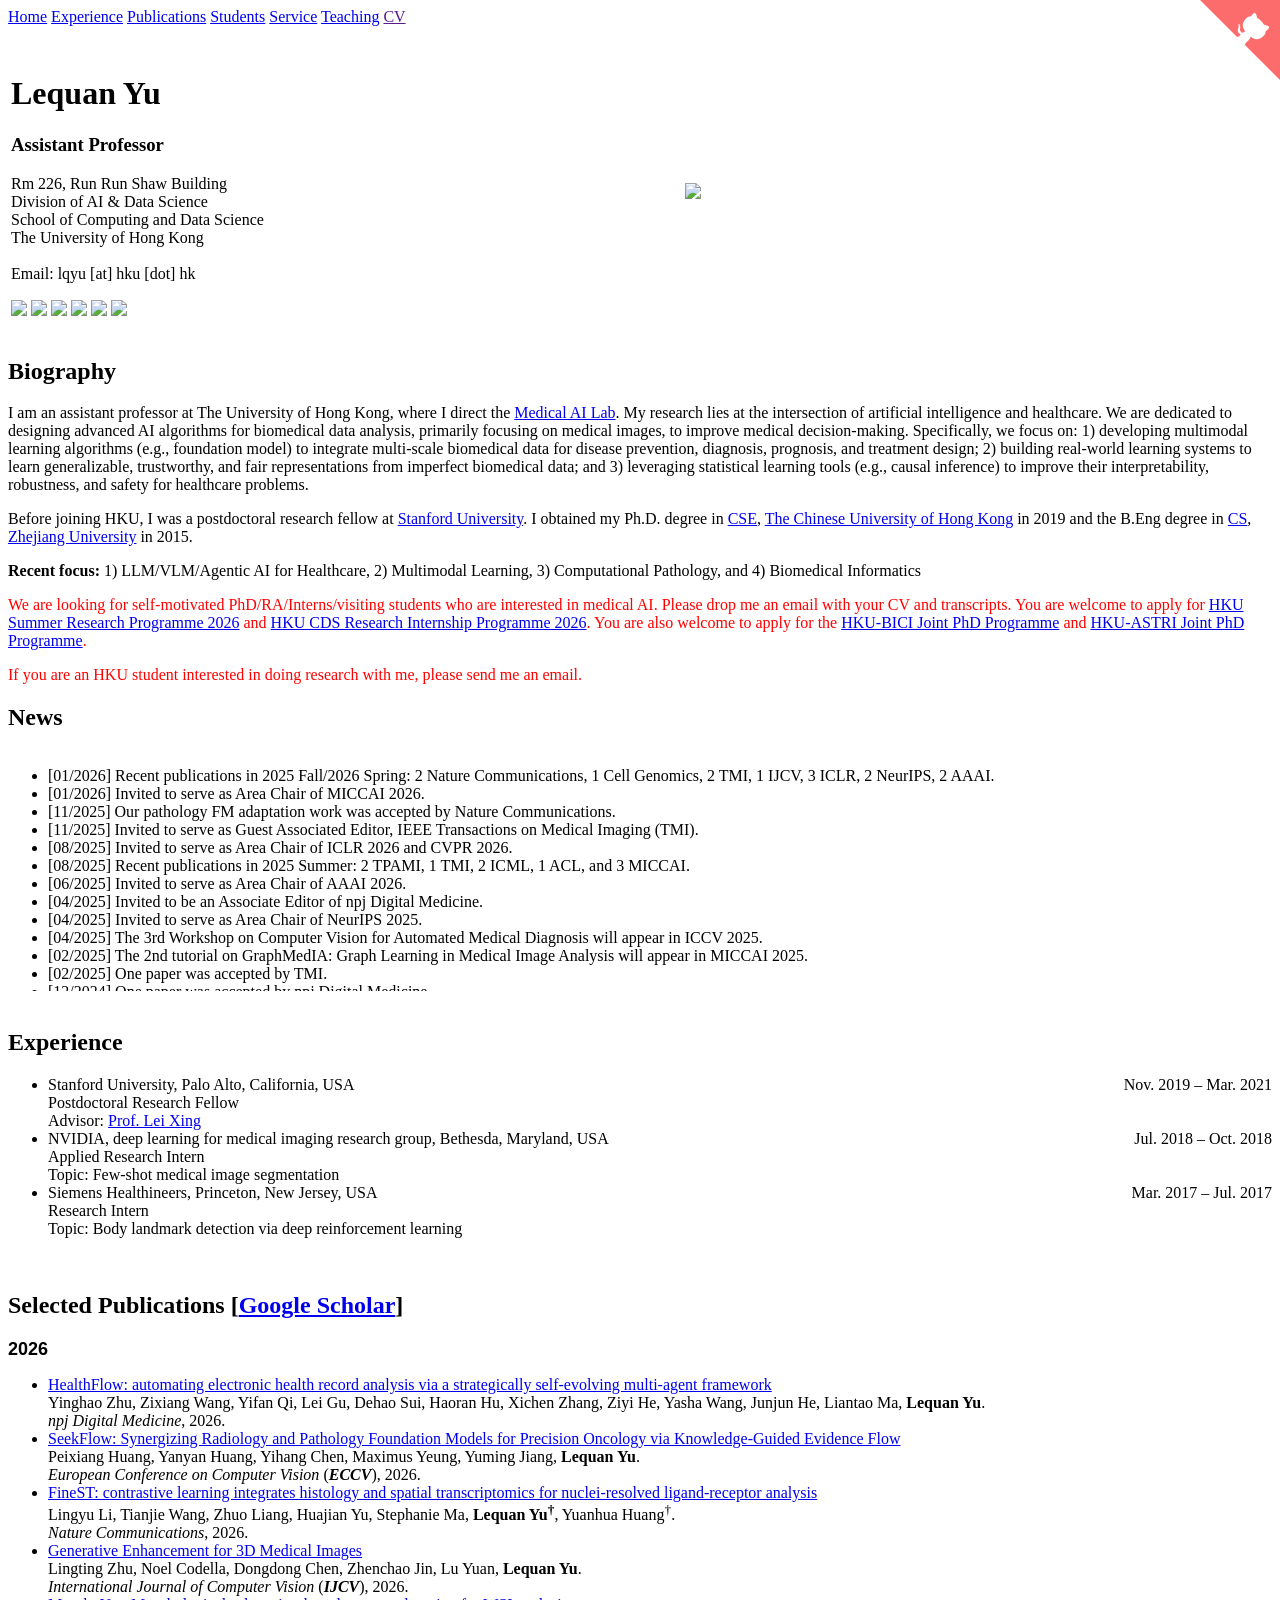
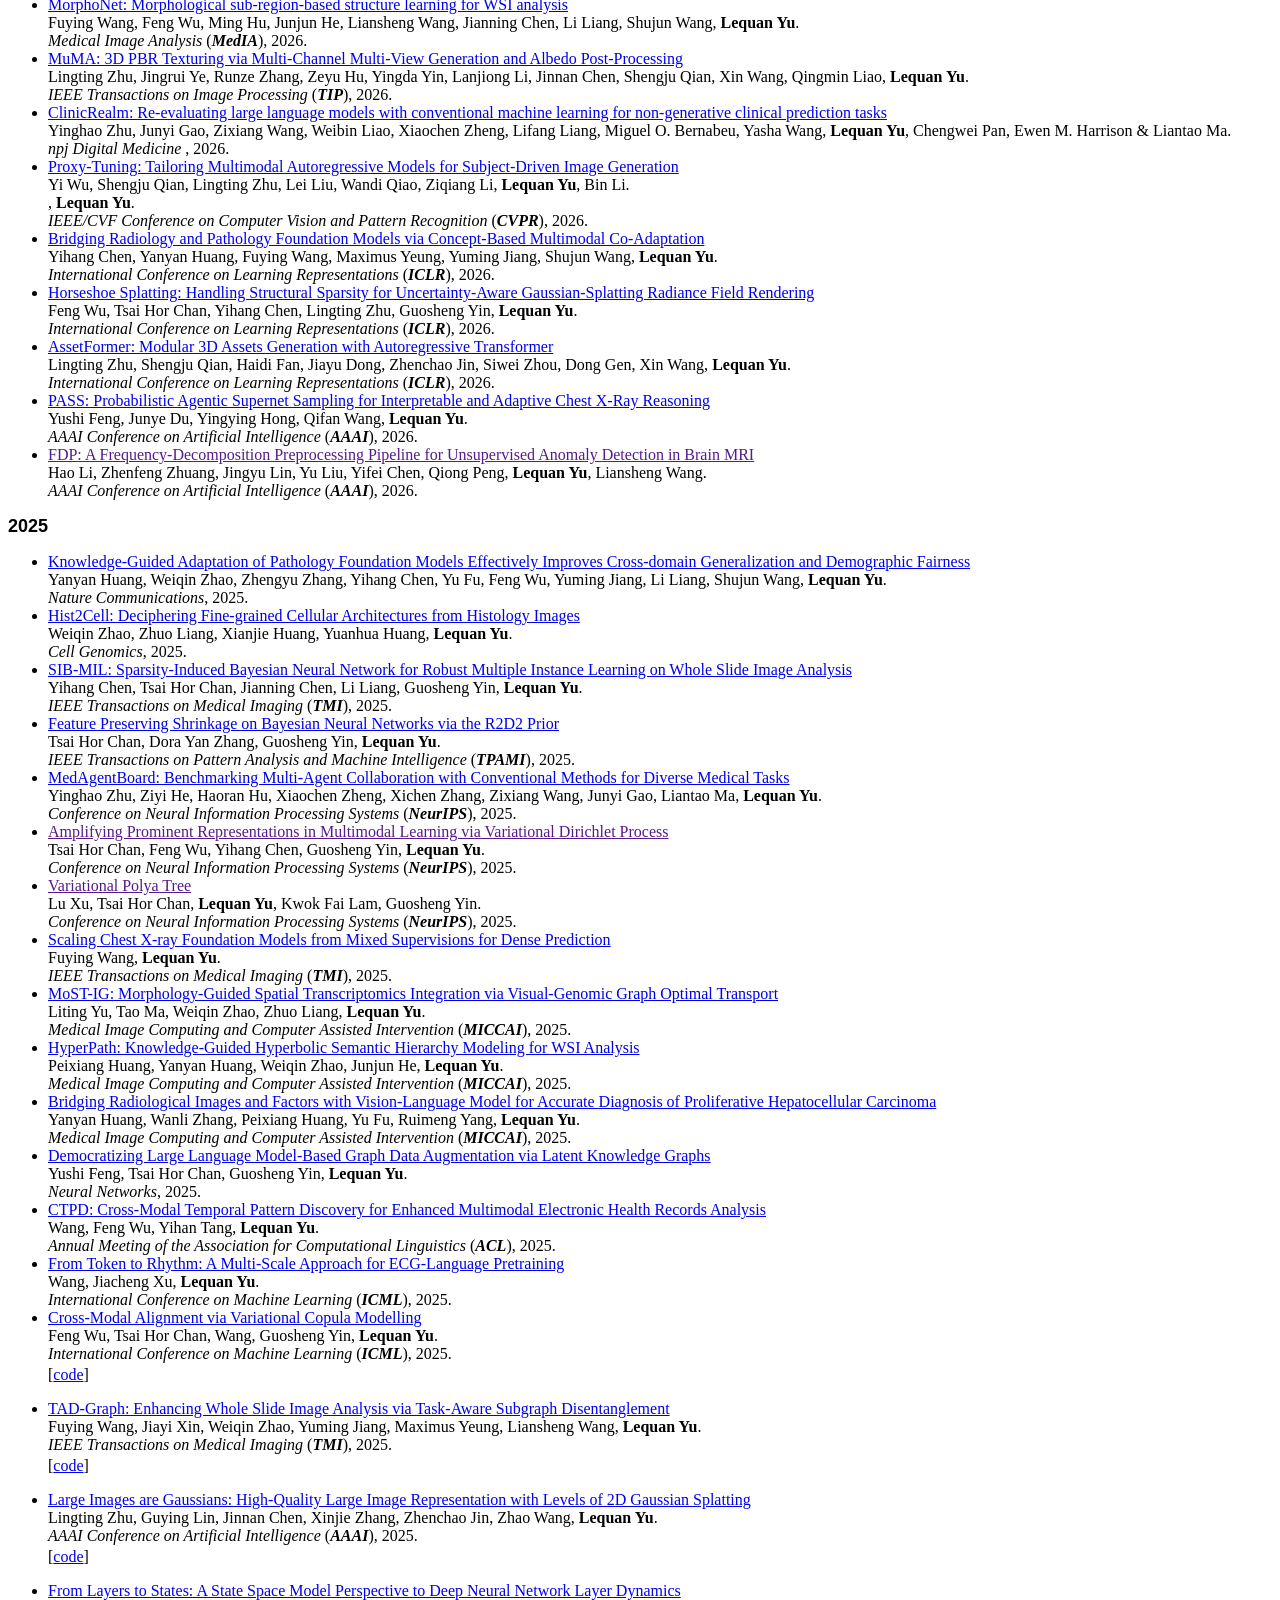
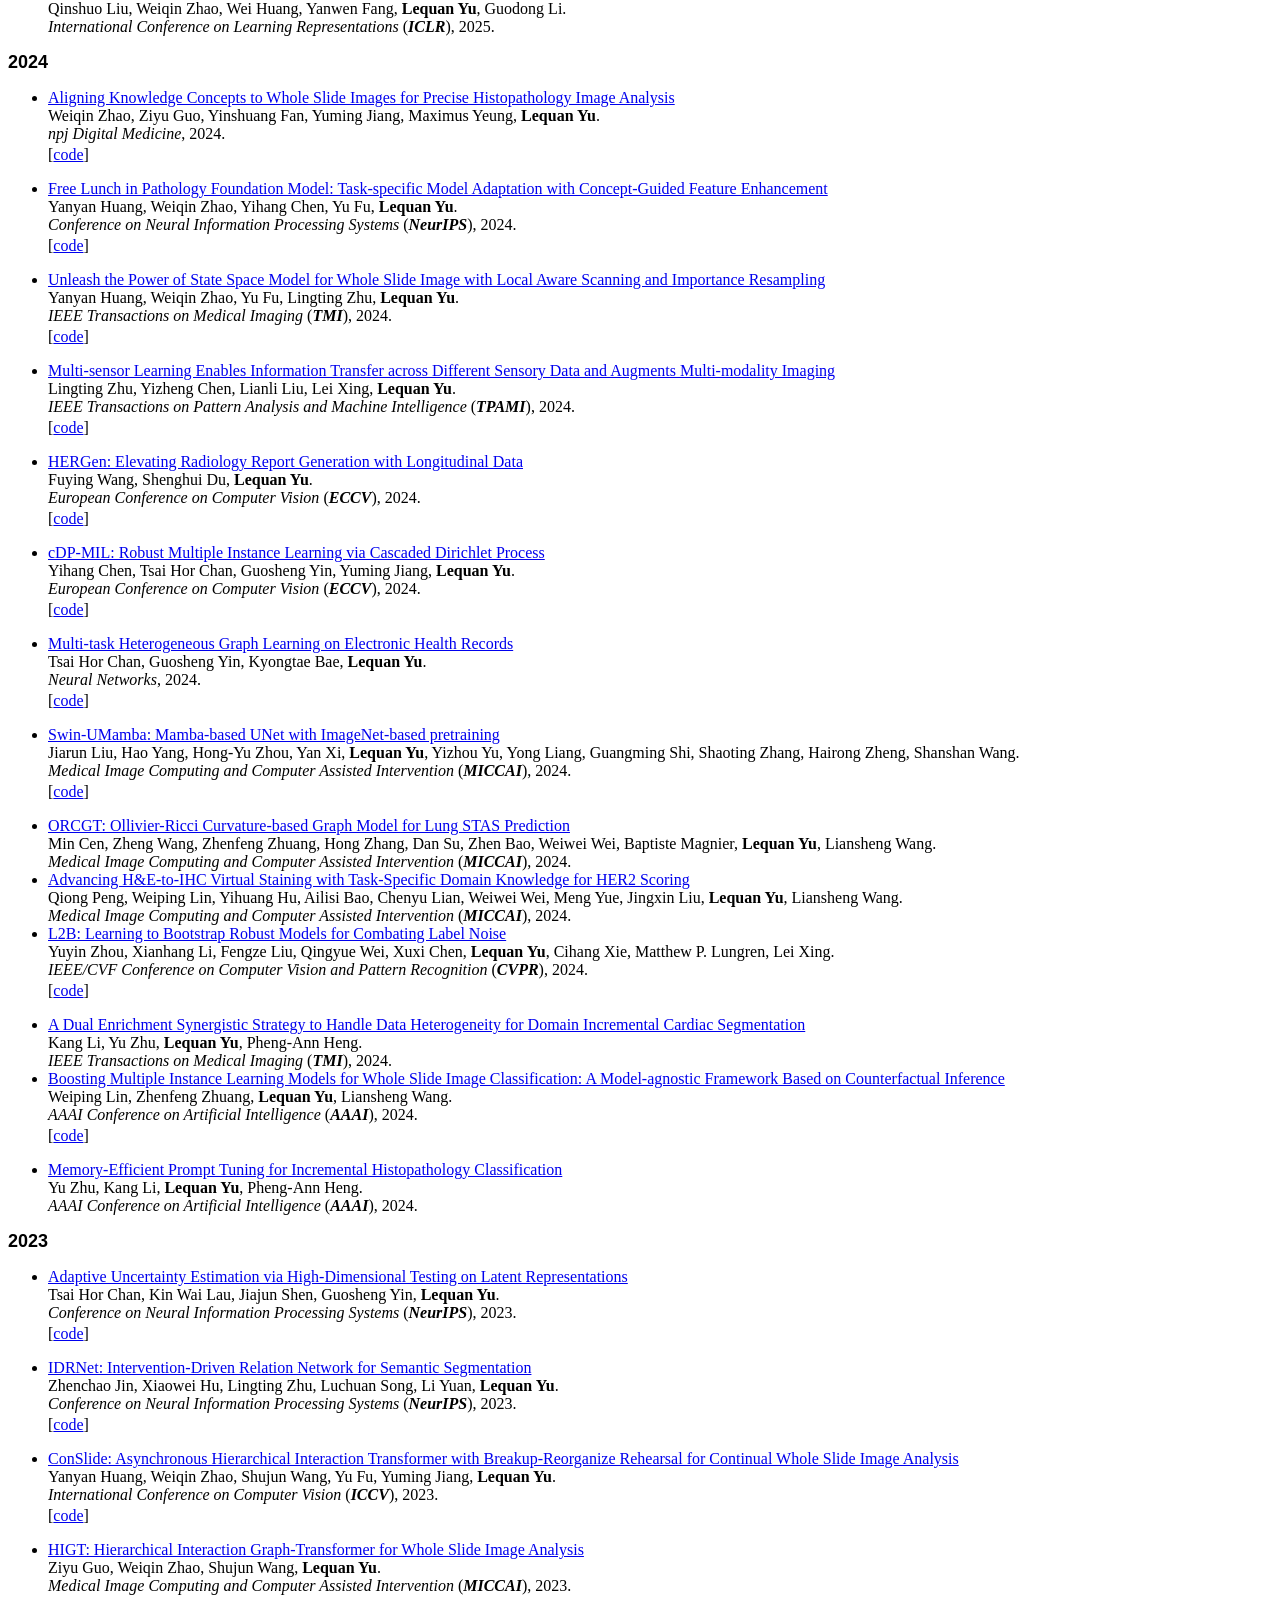
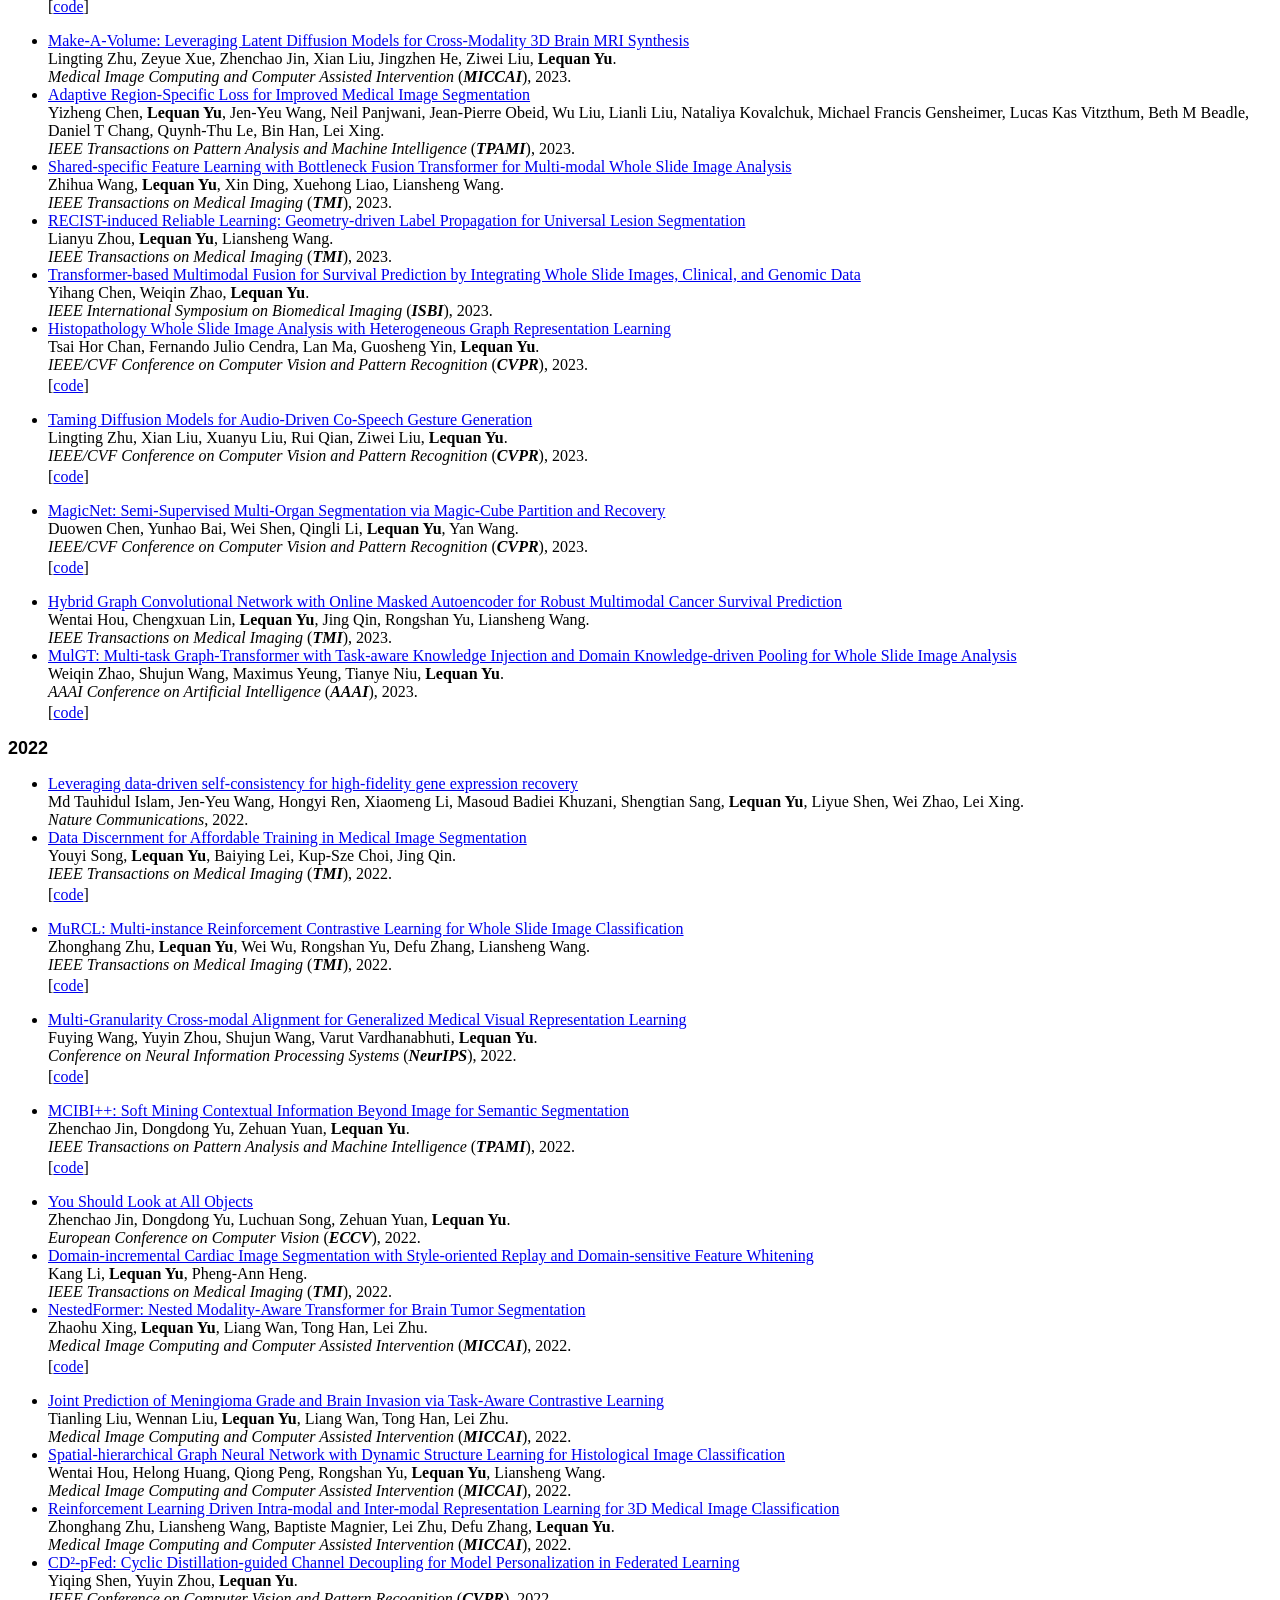
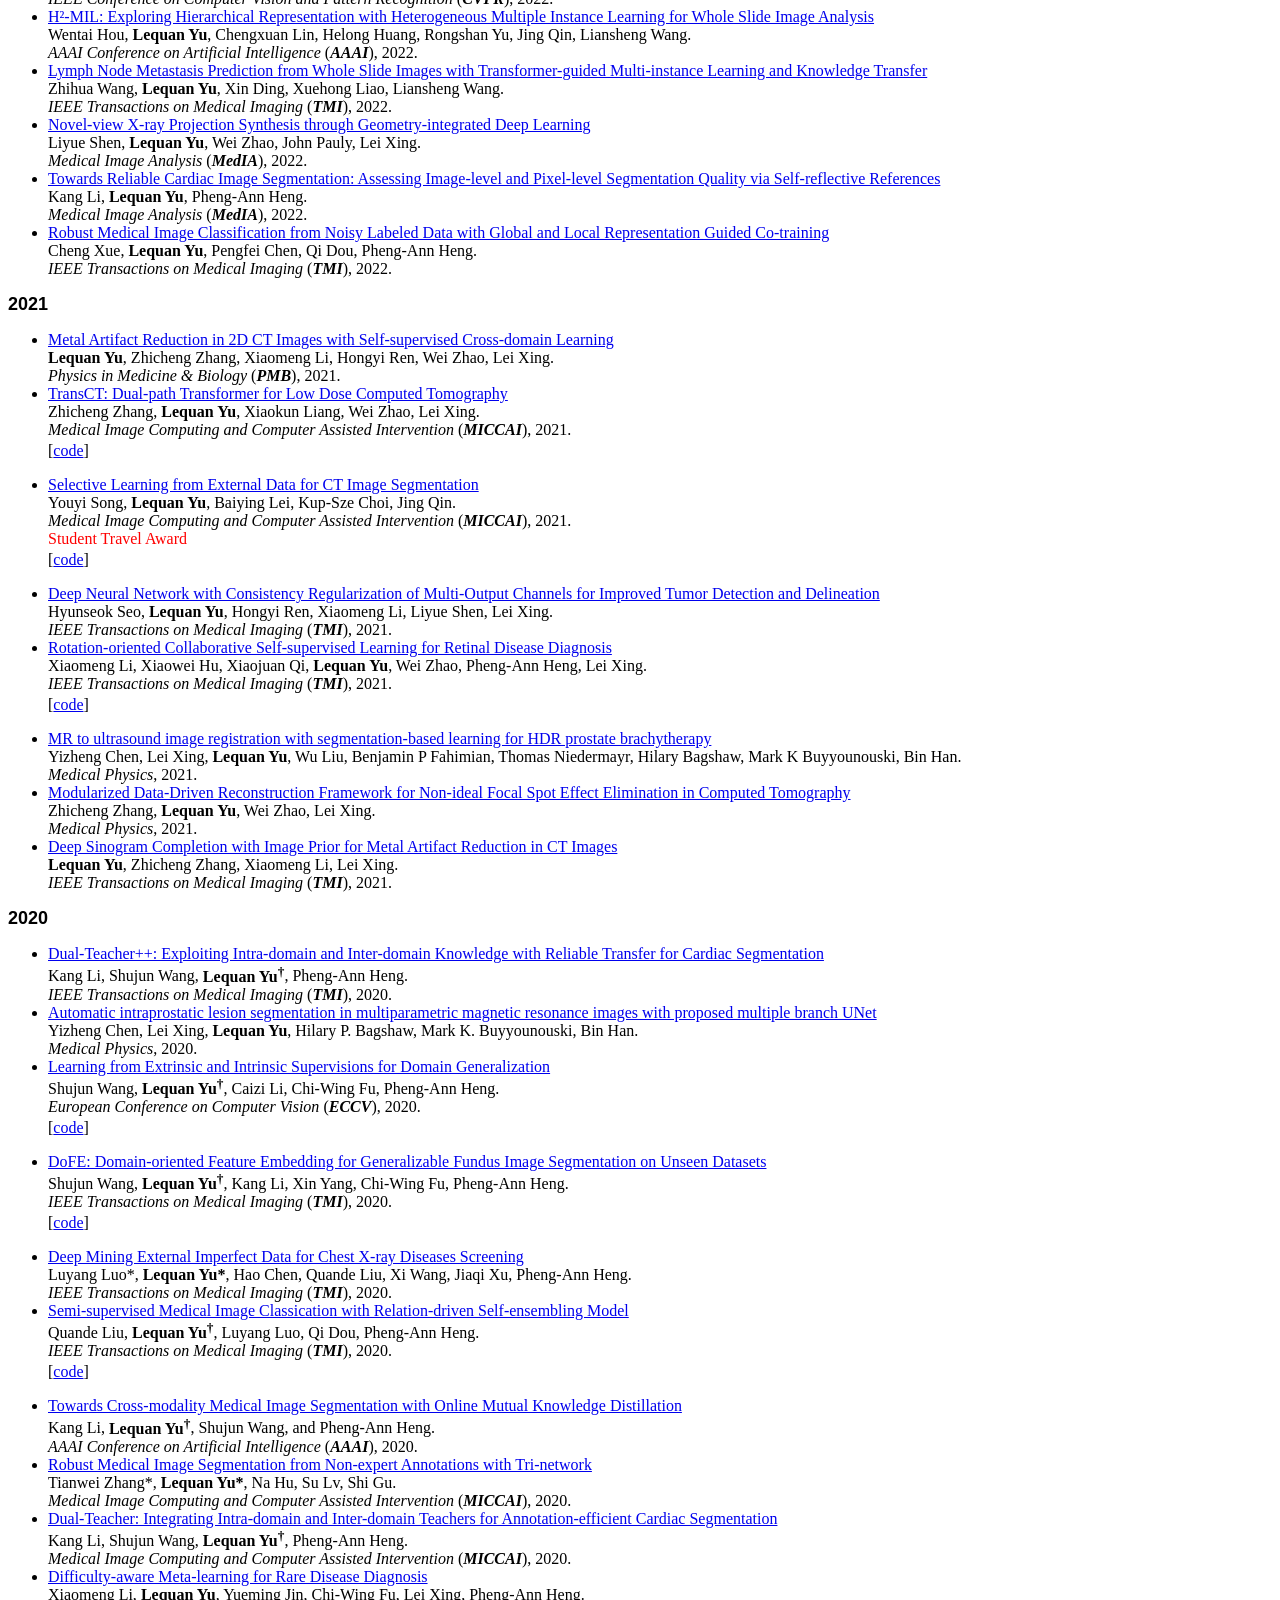
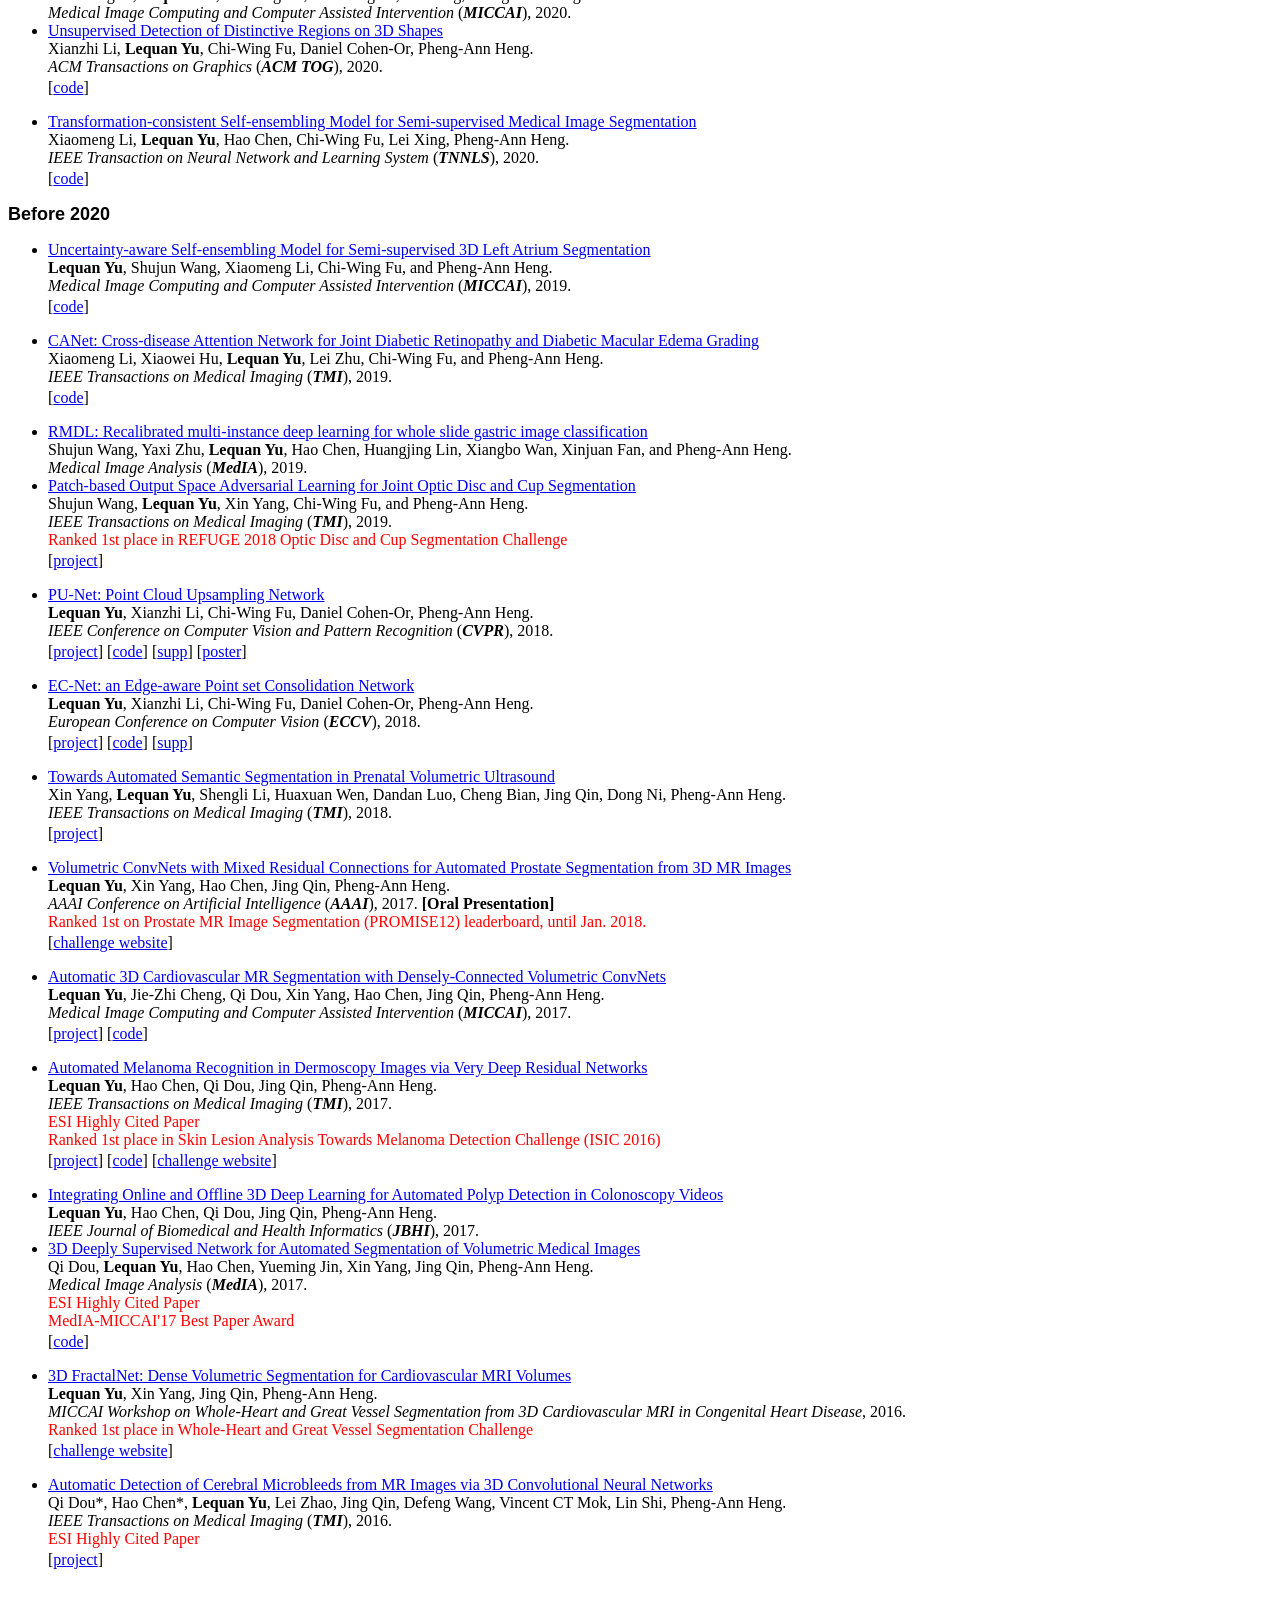
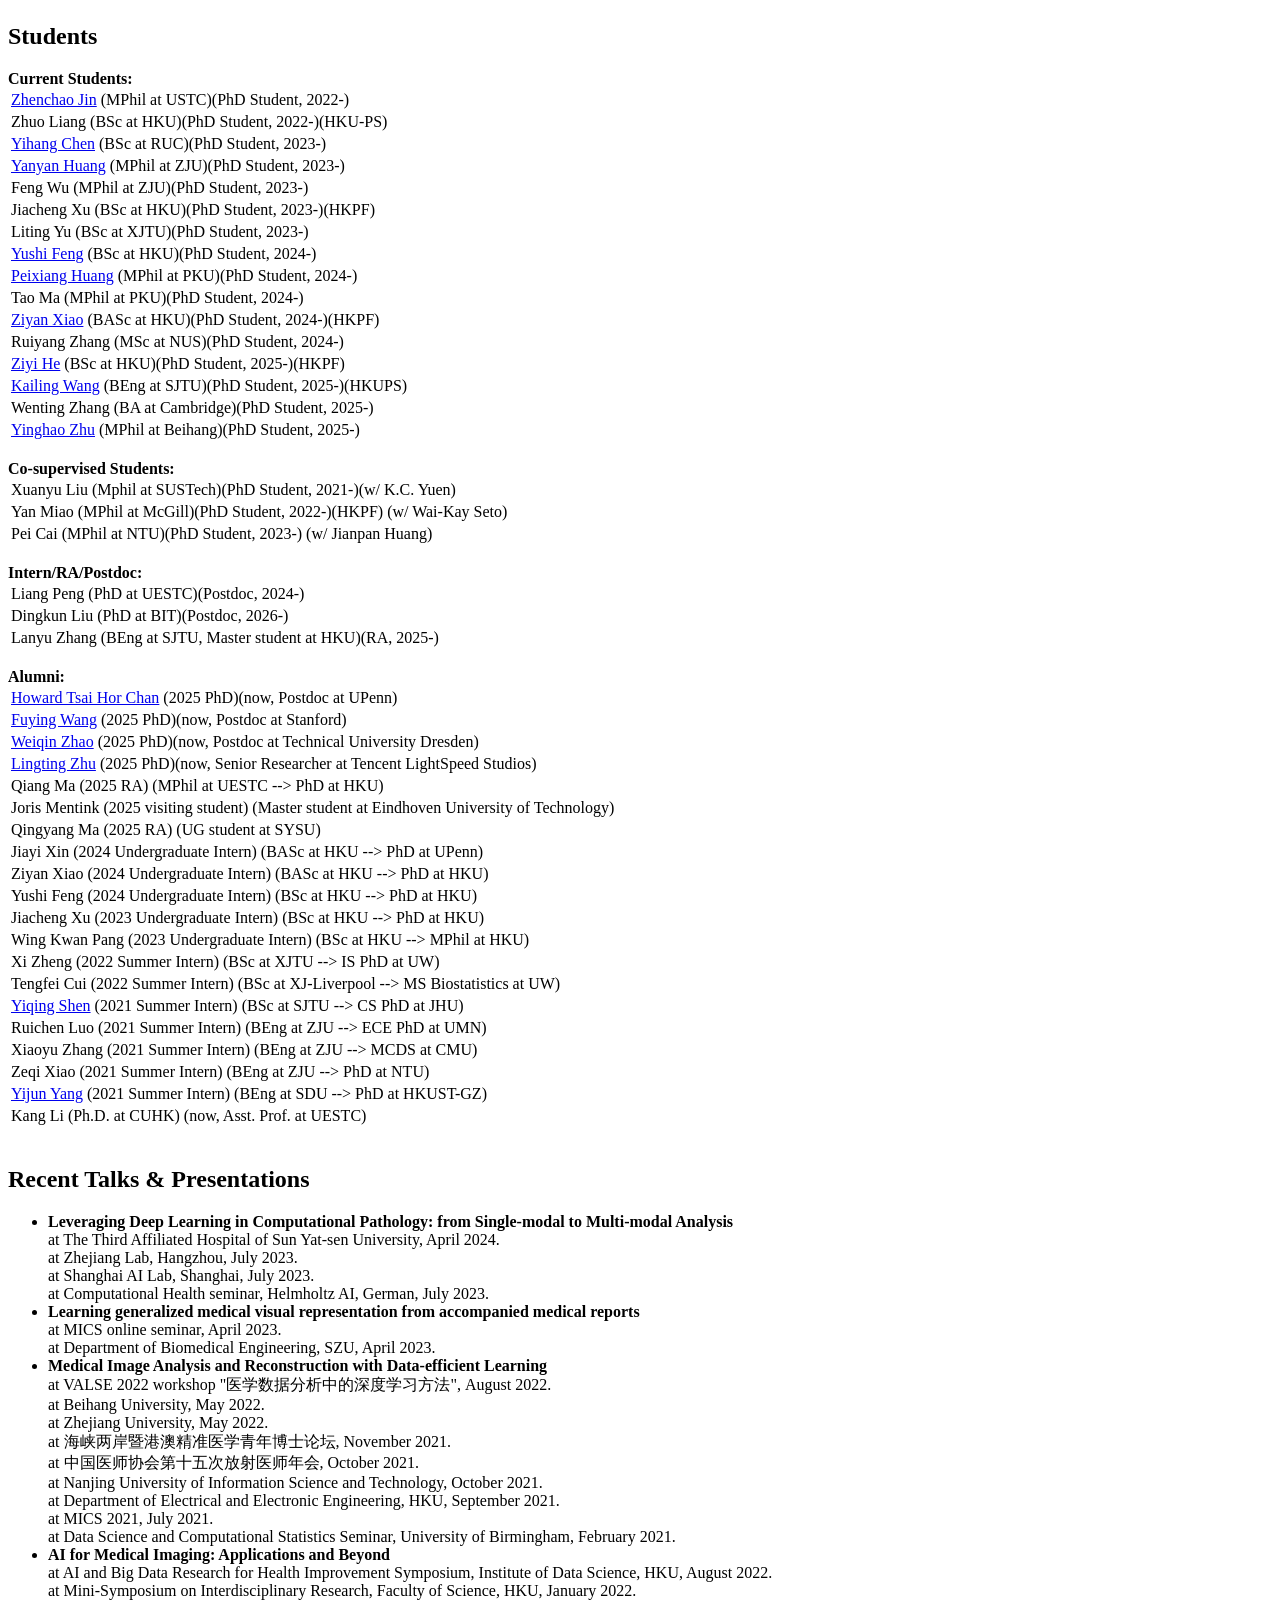
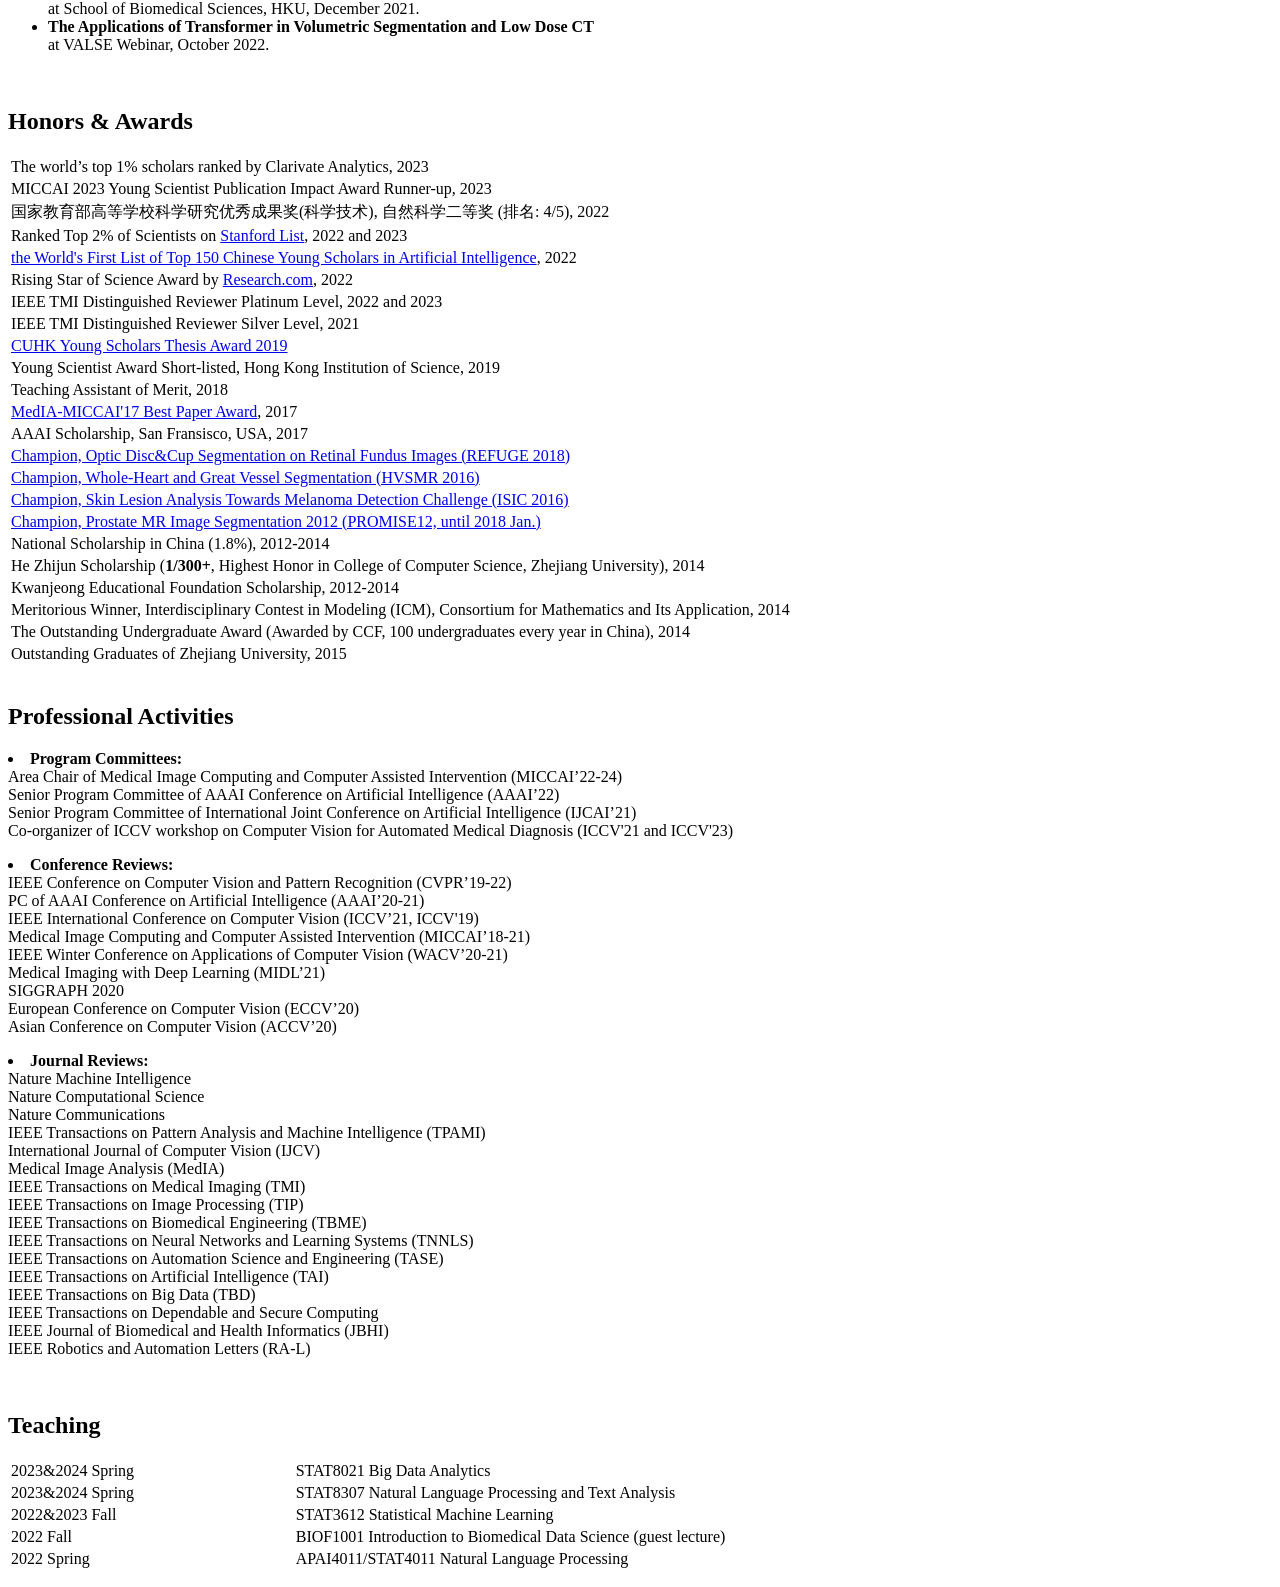
==== index.html @ 2d393f72 "Add HealthFlow and SeekFlow to 2026 publications" ====
<!DOCTYPE html PUBLIC "-//W3C//DTD XHTML 1.1//EN"
  "http://www.w3.org/TR/xhtml11/DTD/xhtml11.dtd">
<html xmlns="http://www.w3.org/1999/xhtml" xml:lang="en">
<head>
<link rel="icon" href="pic/hku.png">
<meta http-equiv="Content-Type" content="text/html;charset=utf-8" />

<meta name="keywords" content="Lequan Yu, Yu Lequan, Lequan, HKU, University of Hong Kong, Stanford, CUHK, The Chinese University of Hong Kong, ZJU, Zhejiang University, Artificial Intelligence, Computer, Vision, Machine, Learning, Medical Image, Multimodal Learning, Medical AI, AI for Healthcare"> 
<meta name="description" content="Lequan Yu is an Assistant Professor at HKU.">
<meta name="google-site-verification" content="yy_3iiS_X6pJdegdwitJMrH0LRLHXwpjrV9RKLXxKjg" />
<link rel="stylesheet" href="jemdoc.css" type="text/css">
<title>Lequan Yu</title>


<script>
  (function(i,s,o,g,r,a,m){i['GoogleAnalyticsObject']=r;i[r]=i[r]||function(){
  (i[r].q=i[r].q||[]).push(arguments)},i[r].l=1*new Date();a=s.createElement(o),
  m=s.getElementsByTagName(o)[0];a.async=1;a.src=g;m.parentNode.insertBefore(a,m)
  })(window,document,'script','https://www.google-analytics.com/analytics.js','ga');

  ga('create', 'UA-87320911-1', 'auto');
  ga('send', 'pageview');

</script>
</head>
<body>

<nav class="navbar navbar-dark navbar-expand-lg fixed-top">
    <div id="layout-menu">
        <a href="#">Home</a>
        <a href="#experience">Experience</a>
        <a href="#publications">Publications</a>
        <a href="#students">Students</a>
        <a href="#service">Service</a>
        <a href="#teaching">Teaching</a>
        <a href="">CV</a>
    </div>
</nav>

<div id="layout-content" style="margin-top:25px">
 <a href="https://github.com/yulequan" class="github-corner"><svg width="80" height="80" viewBox="0 0 250 250" style="fill:#FD6C6C; color:#fff; position: absolute; top: 0; border: 0; right: 0;"><path d="M0,0 L115,115 L130,115 L142,142 L250,250 L250,0 Z"></path><path d="M128.3,109.0 C113.8,99.7 119.0,89.6 119.0,89.6 C122.0,82.7 120.5,78.6 120.5,78.6 C119.2,72.0 123.4,76.3 123.4,76.3 C127.3,80.9 125.5,87.3 125.5,87.3 C122.9,97.6 130.6,101.9 134.4,103.2" fill="currentColor" style="transform-origin: 130px 106px;" class="octo-arm"></path><path d="M115.0,115.0 C114.9,115.1 118.7,116.5 119.8,115.4 L133.7,101.6 C136.9,99.2 139.9,98.4 142.2,98.6 C133.8,88.0 127.5,74.4 143.8,58.0 C148.5,53.4 154.0,51.2 159.7,51.0 C160.3,49.4 163.2,43.6 171.4,40.1 C171.4,40.1 176.1,42.5 178.8,56.2 C183.1,58.6 187.2,61.8 190.9,65.4 C194.5,69.0 197.7,73.2 200.1,77.6 C213.8,80.2 216.3,84.9 216.3,84.9 C212.7,93.1 206.9,96.0 205.4,96.6 C205.1,102.4 203.0,107.8 198.3,112.5 C181.9,128.9 168.3,122.5 157.7,114.1 C157.9,116.9 156.7,120.9 152.7,124.9 L141.0,136.5 C139.8,137.7 141.6,141.9 141.8,141.8 Z" fill="currentColor" class="octo-body"></path></svg></a><style>.github-corner:hover .octo-arm{animation:octocat-wave 560ms ease-in-out}@keyframes octocat-wave{0%,100%{transform:rotate(0)}20%,60%{transform:rotate(-25deg)}40%,80%{transform:rotate(10deg)}}@media (max-width:500px){.github-corner:hover .octo-arm{animation:none}.github-corner .octo-arm{animation:octocat-wave 560ms ease-in-out}}</style>

<table>
	<tbody>
		<tr>
			<td width="670">
				<div id="toptitle">					
					<h1>Lequan Yu</h1><h1>
				</h1></div>

				<h3>Assistant Professor</h3>
				<p>
					Rm 226, Run Run Shaw Building<br>
					Division of AI & Data Science<br>
					School of Computing and Data Science<br>
					The University of Hong Kong <br>
					<br>
					
					Email: lqyu [at] hku [dot] hk<br>
					
			
				</p>
				<p> <a href="https://scholar.google.com/citations?user=llXf3wUAAAAJ&hl=en"><img src="./pic/google_scholar.png" height="30px" style="margin-bottom:-3px"></a>
					<a href="https://github.com/yulequan"><img src="./pic/github_s.jpg" height="30px" style="margin-bottom:-3px"></a>
					<a href="https://orcid.org/0000-0002-9315-6527"><img src="./pic/orcid.jpeg" height="30px" style="margin-bottom:-3px"></a>
					<a href="https://www.researchgate.net/profile/Lequan_Yu"><img src="./pic/rg.png" height="30px" style="margin-bottom:-3px"></a>
					<a href="https://twitter.com/ylqzd2011"><img src="./pic/twitter.png" height="30px" style="margin-bottom:-3px"></a>
					<a href="https://www.linkedin.com/in/lequan-yu-124811a2"><img src="./pic/LinkedIn_s.png" height="30px" style="margin-bottom:-3px"></a>
				</p>
			</td>
			<td>
				<img src="./pic/lequan_new_crop.jpeg" border="0" width="200"><br>
			</td>
		</tr><tr>
	</tr></tbody>
</table>

<h2>Biography</h2>
<p>
	I am an assistant professor at The University of Hong Kong, where I direct the <a href="https://hku-medai.github.io/">Medical AI Lab</a>.  My research lies at the intersection of artificial intelligence and healthcare. 
	We are dedicated to designing advanced AI algorithms for biomedical data analysis, primarily focusing on medical images, to improve medical decision-making.  
	Specifically, we focus on: 
	1) developing multimodal learning algorithms (e.g., foundation model) to integrate multi-scale biomedical data for disease prevention, diagnosis, prognosis, and treatment design; 
	2) building real-world learning systems to learn generalizable, trustworthy, and fair representations from imperfect biomedical data;
	and 3) leveraging statistical learning tools (e.g., causal inference) to improve their interpretability, robustness, and safety for healthcare problems.
	
</p>
	
<p>	
	Before joining HKU, I was a postdoctoral research fellow at <a href="https://www.stanford.edu/">Stanford University</a>. 
	I obtained my Ph.D. degree in <a href="http://www.cse.cuhk.edu.hk/">CSE</a>, <a href="http://www.cuhk.edu.hk/">The Chinese University of Hong Kong</a> in 2019 
	and the B.Eng degree in <a href="http://www.cs.zju.edu.cn/">CS</a>, <a href="http://www.zju.edu.cn/">Zhejiang University</a> in 2015.
</p>

<p>
	<b>Recent focus:</b> 1) LLM/VLM/Agentic AI for Healthcare, 2) Multimodal Learning, 3) Computational Pathology, and 4) Biomedical Informatics
</p>

<!--    
<p style="color:red;">
	[New in 07/2025] We have Postdoc/RA openings in cardiac image analysis, cardiac digital twins, and CT image reconstruction. Please contact me if you are interested in this opportunity.
</p> 	
-->	
<p style="color:red;">
	We are looking for self-motivated PhD/RA/Interns/visiting students who are interested in medical AI. 
	Please drop me an email with your CV and transcripts. 
	You are welcome to apply for <a href="https://gradsch.hku.hk/news_and_events/news_and_future_events/summer-research-programme-2026">HKU Summer Research Programme 2026</a>
	and <a href="https://www.cds.hku.hk/rintern/index.html">HKU CDS Research Internship Programme 2026</a>.
	You are also welcome to apply for the <a href="https://gradsch.hku.hk/prospective_students/programmes/joint_educational_placement_with_bici">HKU-BICI Joint PhD Programme</a>
	and <a href="https://gradsch.hku.hk/prospective_students/programmes/HKU_ASTRI">HKU-ASTRI Joint PhD Programme</a>.
	<br>
</p>

<p style="color:red;">
	If you are an HKU student interested in doing research with me, please send me an email. 
</p>



<h2>News</h2>

<div style="height: 240px; overflow: auto;">
<ul>
	<li>
		[01/2026] Recent publications in 2025 Fall/2026 Spring: 2 Nature Communications, 1 Cell Genomics, 2 TMI, 1 IJCV, 3 ICLR, 2 NeurIPS, 2 AAAI.
	</li>
	<li>
		[01/2026] Invited to serve as Area Chair of MICCAI 2026.
	</li>
	<li>
		[11/2025] Our pathology FM adaptation work was accepted by Nature Communications.
	</li>
	<li>
		[11/2025] Invited to serve as Guest Associated Editor, IEEE Transactions on Medical Imaging (TMI).
	</li>
	<li>
		[08/2025] Invited to serve as Area Chair of ICLR 2026 and CVPR 2026.
	</li>
	<li>
		[08/2025] Recent publications in 2025 Summer: 2 TPAMI, 1 TMI, 2 ICML, 1 ACL, and 3 MICCAI.
	</li>
	<li>
		[06/2025] Invited to serve as Area Chair of AAAI 2026.
	</li>
	<li>
		[04/2025] Invited to be an Associate Editor of npj Digital Medicine.
	</li>
	<li>
		[04/2025] Invited to serve as Area Chair of NeurIPS 2025.
	</li>
	<li>
		[04/2025] The 3rd Workshop on Computer Vision for Automated Medical Diagnosis will appear in ICCV 2025.
	</li>
	<li>
		[02/2025] The 2nd tutorial on GraphMedIA: Graph Learning in Medical Image Analysis will appear in MICCAI 2025.
	</li>
	<li>
		[02/2025] One paper was accepted by TMI.
	</li>
	<li>
		[12/2024] One paper was accepted by npj Digital Medicine.
	</li>
	<li>
		[12/2024] Two papers were accepted by AAAI 2025.
	</li>
	<li>
		[10/2024] One paper was accepted by TMI.
	</li>
	<li>
		[09/2024] One paper was accepted by NeurIPS 2024.
	</li>
	<li>
		[09/2024] One paper was accepted by TPAMI.
	</li>
	<li>
		[08/2023] Recent publications in 2024 Summer: 1 MedIA, 1 NN, 1 JBHI, 2 ECCV.
	</li>
	<li>
		[06/2024] Three papers were accepted by MICCAI 2024.
	</li>
	<li>
		[02/2024] One paper was accepted by CVPR 2024.
	</li>
	<li>
		[01/2024] Invited to serve as Area Chair in MICCAI 2024.
	</li>
	<li>
		[12/2023] Two papers were accepted by AAAI 2024.
	</li>
	
	<li>
		[09/2023] Two papers were accepted by NeurIPS 2023.
	</li>
	<li>
		[07/2023] Recent publications in 2023 Summer: 1 TPAMI, 2 TMI, 1 TIP, 1 JBHI, 1 ICCV, 5 MICCAI.
	</li>
	<li>
		[04/2023] One co-authored paper was accepted by Radiology: Artificial Intelligence.
	</li>
	<li>
		[03/2023] Three papers were accepted by CVPR 2023.
	</li>
	<li>
		[01/2023] Invited to serve as Area Chair in MICCAI 2023.
	</li>
	<li>
		[11/2022] One co-authored paper was accepted by Nature Communications.
	</li>
	<li>
		[10/2022] Ranked Top 2% of Scientists on <a href="https://elsevier.digitalcommonsdata.com/datasets/btchxktzyw/3" target="_blank">Stanford List</a>.
	</li>
	<li>
		[09/2022] Our MICCAI <a href="https://cmmca2022.casconf.cn" target="_blank">CMMCA workshop</a> paper got the <b>Best Paper Award</b>.
	</li>
	<li>
		[09/2022] Our MICCAI <a href="https://sites.google.com/view/dart2022/" target="_blank">DART workshop</a> paper got the <b>Best Paper Honorable Mention Award</b>.
	</li>
	<li>
		[04/2022] Named on <a href="https://xueshu.baidu.com/usercenter/index/aischolar2022">the World's First List of Top 150 Chinese Young Scholars in Artificial Intelligence</a>.
	</li>
</ul>
</div>
<br>
<div id="experience">
<h2>Experience</h2>
<ul>
	<li>
		<div style="float:left; text-align:left">Stanford University, Palo Alto, California, USA</div> <div style="float:right; text-align:right">Nov. 2019 – Mar. 2021</div><br>
		Postdoctoral Research Fellow<br>
		Advisor: <a href="https://med.stanford.edu/xinglab.html">Prof. Lei Xing</a><br>
	</li>
	<li>
		<div style="float:left; text-align:left">NVIDIA, deep learning for medical imaging research group, Bethesda, Maryland, USA</div> <div style="float:right; text-align:right">Jul. 2018 – Oct. 2018</div><br>
		Applied Research Intern<br>
		Topic: Few-shot medical image segmentation<br>
	</li>
	<li>
		<div style="float:left; text-align:left">Siemens Healthineers, Princeton, New Jersey, USA</div> <div style="float:right; text-align:right">Mar. 2017 – Jul. 2017</div><br>
		Research Intern<br>
		Topic: Body landmark detection via deep reinforcement learning<br>
	</li>
</ul>
<br>
</div>

<div id="publications">
<h2>Selected Publications [<a href="https://scholar.google.com/citations?user=llXf3wUAAAAJ&hl=en">Google Scholar</a>]</h2>
<!--     <ul>
		* indicates equal contribution; <sup>†</sup> indicates corresponding authorship.
	</ul>
-->
	<p><font face="Arial" size="4"><b>2026</b></font></p>
	<ul>
<li>
			<a href="https://www.nature.com/articles/s41746-026-03097-0" target="_blank">HealthFlow: automating electronic health record analysis via a strategically self-evolving multi-agent framework</a><br>
			Yinghao Zhu, Zixiang Wang, Yifan Qi, Lei Gu, Dehao Sui, Haoran Hu, Xichen Zhang, Ziyi He, Yasha Wang, Junjun He, Liantao Ma, <b>Lequan Yu</b>.<br>
			<em>npj Digital Medicine</em>, 2026.</br>
		</li>
		
		<li>
			<a href="https://scholar.google.com/citations?view_op=view_citation&amp;hl=en&amp;user=llXf3wUAAAAJ&amp;sortby=pubdate&amp;citation_for_view=llXf3wUAAAAJ:BrOSOlqYqPUC" target="_blank">SeekFlow: Synergizing Radiology and Pathology Foundation Models for Precision Oncology via Knowledge-Guided Evidence Flow</a><br>
			Peixiang Huang, Yanyan Huang, Yihang Chen, Maximus Yeung, Yuming Jiang, <b>Lequan Yu</b>.<br>
			<em>European Conference on Computer Vision</em> (<i><b>ECCV</b></i>), 2026.</br>
		</li>
		
				<li>
			<a href="https://www.nature.com/articles/s41467-026-70528-7" target="_blank">FineST: contrastive learning integrates histology and spatial transcriptomics for nuclei-resolved ligand-receptor analysis</a><br>
			Lingyu Li, Tianjie Wang, Zhuo Liang, Huajian Yu, Stephanie Ma, <b>Lequan Yu<sup>†</sup></b>, Yuanhua Huang<sup>†</sup>.<br> 
			<em>Nature Communications</em>, 2026.</br>
		</li>
		
		<li>
			<a href="https://arxiv.org/abs/2403.12852" target="_blank">Generative Enhancement for 3D Medical Images</a><br>
			Lingting Zhu, Noel Codella, Dongdong Chen, Zhenchao Jin, Lu Yuan, <b>Lequan Yu</b>.<br>
			<em>International Journal of Computer Vision</em> (<i><b>IJCV</b></i>), 2026.</br>
		</li>
		<li>
			<a href="https://www.sciencedirect.com/science/article/pii/S1361841526001295?via%3Dihub" target="_blank">MorphoNet: Morphological sub-region-based structure learning for WSI analysis</a><br>
			Fuying Wang, Feng Wu, Ming Hu, Junjun He, Liansheng Wang, Jianning Chen, Li Liang, Shujun Wang, <b>Lequan Yu</b>.<br>
			<em>Medical Image Analysis</em> (<i><b>MedIA</b></i>), 2026.</br>
		</li>
		<li>
			<a href="https://arxiv.org/abs/2503.18461" target="_blank">MuMA: 3D PBR Texturing via Multi-Channel Multi-View Generation and Albedo Post-Processing</a><br>
			Lingting Zhu, Jingrui Ye, Runze Zhang, Zeyu Hu, Yingda Yin, Lanjiong Li, Jinnan Chen, Shengju Qian, Xin Wang, Qingmin Liao, <b>Lequan Yu</b>.<br>
			<em>IEEE Transactions on Image Processing</em> (<i><b>TIP</b></i>), 2026.</br>
		</li>
		<li>
			<a href="https://www.nature.com/articles/s41746-026-02539-z" target="_blank">ClinicRealm: Re-evaluating large language models with conventional machine learning for non-generative clinical prediction tasks</a><br>
			Yinghao Zhu, Junyi Gao, Zixiang Wang, Weibin Liao, Xiaochen Zheng, Lifang Liang, Miguel O. Bernabeu, Yasha Wang, <b>Lequan Yu</b>, Chengwei Pan, Ewen M. Harrison & Liantao Ma.<br>
			<em>npj Digital Medicine </em>, 2026.</br>
		</li>
		<li>
			<a href="https://arxiv.org/abs/2503.10125" target="_blank">Proxy-Tuning: Tailoring Multimodal Autoregressive Models for Subject-Driven Image Generation</a><br>
			Yi Wu, Shengju Qian, Lingting Zhu, Lei Liu, Wandi Qiao, Ziqiang Li, <b>Lequan Yu</b>, Bin Li.<br>
			, <b>Lequan Yu</b>.<br>
			<em>IEEE/CVF Conference on Computer Vision and Pattern Recognition </em> (<i><b>CVPR</b></i>), 2026.</br>
		</li>
		<li>
			<a href="https://openreview.net/forum?id=oxgcPoDkNv" target="_blank">Bridging Radiology and Pathology Foundation Models via Concept-Based Multimodal Co-Adaptation</a><br>
			Yihang Chen, Yanyan Huang, Fuying Wang, Maximus Yeung, Yuming Jiang, Shujun Wang, <b>Lequan Yu</b>.<br>
			<em>International Conference on Learning Representations</em> (<i><b>ICLR</b></i>), 2026.</br>
		</li>	

		<li>
		  <a href="https://openreview.net/forum?id=NHuyk9KsG6" target="_blank">Horseshoe Splatting: Handling Structural Sparsity for Uncertainty-Aware Gaussian-Splatting Radiance Field Rendering</a><br>
		  Feng Wu, Tsai Hor Chan, Yihang Chen, Lingting Zhu, Guosheng Yin, <b>Lequan Yu</b>.<br>
		  <em>International Conference on Learning Representations</em> (<i><b>ICLR</b></i>), 2026.</br>
		</li>

		<li>
		  <a href="https://openreview.net/forum?id=ODB82HDp0V" target="_blank">AssetFormer: Modular 3D Assets Generation with Autoregressive Transformer</a><br>
		  Lingting Zhu, Shengju Qian, Haidi Fan, Jiayu Dong, Zhenchao Jin, Siwei Zhou, Dong Gen, Xin Wang, <b>Lequan Yu</b>.<br>
		  <em>International Conference on Learning Representations</em> (<i><b>ICLR</b></i>), 2026.</br>
		</li>
		<li>
		<a href="https://arxiv.org/abs/2508.10501" target="_blank">PASS: Probabilistic Agentic Supernet Sampling for Interpretable and Adaptive Chest X‑Ray Reasoning</a><br>
		Yushi Feng, Junye Du, Yingying Hong, Qifan Wang, <b>Lequan Yu</b>.<br>
		<em>AAAI Conference on Artificial Intelligence</em> (<i><b>AAAI</b></i>), 2026.</br>
		</li>	
		<li>
		<a href="" target="_blank">FDP: A Frequency-Decomposition Preprocessing Pipeline for Unsupervised Anomaly Detection in Brain MRI</a><br>
		Hao Li, Zhenfeng Zhuang, Jingyu Lin, Yu Liu, Yifei Chen, Qiong Peng,  <b>Lequan Yu</b>, Liansheng Wang.<br>
		<em>AAAI Conference on Artificial Intelligence</em> (<i><b>AAAI</b></i>), 2026.</br>
	</li>	
	</ul>
	
	<p><font face="Arial" size="4"><b>2025</b></font></p>
	<ul>
	<li>
		<a href="https://www.nature.com/articles/s41467-025-66300-y" target="_blank">Knowledge-Guided Adaptation of Pathology Foundation Models Effectively Improves Cross-domain Generalization and Demographic Fairness</a><br>
		Yanyan Huang, Weiqin Zhao, Zhengyu Zhang, Yihang Chen, Yu Fu, Feng Wu, Yuming Jiang, Li Liang, Shujun Wang, <b>Lequan Yu</b>.<br>
		<em>Nature Communications</em>, 2025.</br>
	</li>
	<li>
		<a href="https://www.cell.com/cell-genomics/fulltext/S2666-979X(25)00393-3" target="_blank">Hist2Cell: Deciphering Fine-grained Cellular Architectures from Histology Images</a><br>
		Weiqin Zhao, Zhuo Liang, Xianjie Huang, Yuanhua Huang, <b>Lequan Yu</b>.<br>
		<em>Cell Genomics</em>, 2025.</br>
	</li>	
	<li>
		<a href="https://ieeexplore.ieee.org/document/11271037" target="_blank">SIB-MIL: Sparsity-Induced Bayesian Neural Network for Robust Multiple Instance Learning on Whole Slide Image Analysis</a><br>
		Yihang Chen, Tsai Hor Chan, Jianning Chen, Li Liang, Guosheng Yin, <b>Lequan Yu</b>.<br>
		<em>IEEE Transactions on Medical Imaging</em> (<i><b>TMI</b></i>), 2025.</br>
	</li>	
	<li>
		<a href="https://arxiv.org/abs/2505.18280" target="_blank">Feature Preserving Shrinkage on Bayesian Neural Networks via the R2D2 Prior</a><br>
		Tsai Hor Chan, Dora Yan Zhang, Guosheng Yin, <b>Lequan Yu</b>.<br>
		<em>IEEE Transactions on Pattern Analysis and Machine Intelligence</em> (<i><b>TPAMI</b></i>), 2025.</br>
	</li>
		
	<li>
		<a href="https://arxiv.org/abs/2505.12371" target="_blank">MedAgentBoard: Benchmarking Multi-Agent Collaboration with Conventional Methods for Diverse Medical Tasks</a><br>
		Yinghao Zhu, Ziyi He, Haoran Hu, Xiaochen Zheng, Xichen Zhang, Zixiang Wang, Junyi Gao, Liantao Ma, <b>Lequan Yu</b>.<br>
		<em>Conference on Neural Information Processing Systems</em> (<i><b>NeurIPS</b></i>), 2025.</br>
	</li>	

	<li>
		<a href="" target="_blank">Amplifying Prominent Representations in Multimodal Learning via Variational Dirichlet Process</a><br>
		Tsai Hor Chan, Feng Wu, Yihang Chen, Guosheng Yin, <b>Lequan Yu</b>.<br>
		<em>Conference on Neural Information Processing Systems</em> (<i><b>NeurIPS</b></i>), 2025.</br>
	</li>

	<li>
		<a href="" target="_blank">Variational Polya Tree</a><br>
		Lu Xu, Tsai Hor Chan, <b>Lequan Yu</b>, Kwok Fai Lam, Guosheng Yin.<br>
		<em>Conference on Neural Information Processing Systems</em> (<i><b>NeurIPS</b></i>), 2025.</br>
	</li>	
		
	<li>
		<a href="https://ieeexplore.ieee.org/document/11081948" target="_blank">Scaling Chest X-ray Foundation Models from Mixed Supervisions for Dense Prediction </a><br>
		Fuying Wang, <b>Lequan Yu</b>.<br>
		<em>IEEE Transactions on Medical Imaging</em> (<i><b>TMI</b></i>), 2025.</br>
	</li>
	<li>
		<a href="https://papers.miccai.org/miccai-2025/paper/2403_paper.pdf" target="_blank">MoST-IG: Morphology-Guided Spatial Transcriptomics Integration via Visual-Genomic Graph Optimal Transport</a><br>
		Liting Yu, Tao Ma, Weiqin Zhao, Zhuo Liang, <b>Lequan Yu</b>.<br>
		<em>Medical Image Computing and Computer Assisted Intervention</em> (<i><b>MICCAI</b></i>), 2025.</br>
	</li>	
	<li>
		<a href="https://arxiv.org/abs/2506.16398" target="_blank">HyperPath: Knowledge-Guided Hyperbolic Semantic Hierarchy Modeling for WSI Analysis</a><br>
		Peixiang Huang, Yanyan Huang, Weiqin Zhao, Junjun He, <b>Lequan Yu</b>.<br>
		<em>Medical Image Computing and Computer Assisted Intervention</em> (<i><b>MICCAI</b></i>), 2025.</br>
	</li>	
	<li>
		<a href="https://papers.miccai.org/miccai-2025/paper/2892_paper.pdf" target="_blank">Bridging Radiological Images and Factors with Vision-Language Model for Accurate Diagnosis of Proliferative Hepatocellular Carcinoma</a><br>
		Yanyan Huang, Wanli Zhang, Peixiang Huang, Yu Fu, Ruimeng Yang, <b>Lequan Yu</b>.<br>
		<em>Medical Image Computing and Computer Assisted Intervention</em> (<i><b>MICCAI</b></i>), 2025.</br>
	</li>	
	<li>
		<a href="https://arxiv.org/abs/2502.13555" target="_blank">Democratizing Large Language Model-Based Graph Data Augmentation via Latent Knowledge Graphs</a><br>
		Yushi Feng, Tsai Hor Chan, Guosheng Yin,  <b>Lequan Yu</b>.<br>
		<em>Neural Networks</em>, 2025.</br>
	</li>	
	<li>
		<a href="https://arxiv.org/abs/2411.00696" target="_blank">CTPD: Cross-Modal Temporal Pattern Discovery for Enhanced Multimodal Electronic Health Records Analysis</a><br>
		 Wang, Feng Wu, Yihan Tang, <b>Lequan Yu</b>.<br>
		<em>Annual Meeting of the Association for Computational Linguistics</em> (<i><b>ACL</b></i>), 2025.</br>
	</li>
		
	<li>
		<a href="https://arxiv.org/abs/2506.21803" target="_blank">From Token to Rhythm: A Multi-Scale Approach for ECG-Language Pretraining</a><br>
		 Wang, Jiacheng Xu, <b>Lequan Yu</b>.<br>
		<em>International Conference on Machine Learning</em> (<i><b>ICML</b></i>), 2025.</br>
	</li>
		
	<li>
		<a href="https://openreview.net/pdf?id=PnQJ24n1qq" target="_blank">Cross-Modal Alignment via Variational Copula Modelling</a><br>
		Feng Wu, Tsai Hor Chan,  Wang, Guosheng Yin, <b>Lequan Yu</b>.<br>
		<em>International Conference on Machine Learning</em> (<i><b>ICML</b></i>), 2025.</br>
	</li>	
		<p style="margin-top:3px">
			[<a href="https://github.com/HKU-MedAI/CMCM" target="_blank">code</a>]
		</p>
		
	<li>
		<a href="https://ieeexplore.ieee.org/document/10902534" target="_blank">TAD-Graph: Enhancing Whole Slide Image Analysis via Task-Aware Subgraph Disentanglement</a><br>
		Fuying Wang, Jiayi Xin, Weiqin Zhao, Yuming Jiang, Maximus Yeung, Liansheng Wang, <b>Lequan Yu</b>.<br>
		<em>IEEE Transactions on Medical Imaging</em> (<i><b>TMI</b></i>), 2025.</br>
	</li>	
		<p style="margin-top:3px">
			[<a href="https://github.com/HKU-MedAI/TAD-Graph" target="_blank">code</a>]
		</p>
		
	<li>
		<a href="https://arxiv.org/abs/2502.09039" target="_blank">Large Images are Gaussians: High-Quality Large Image Representation with Levels of 2D Gaussian Splatting</a><br>
		Lingting Zhu, Guying Lin, Jinnan Chen, Xinjie Zhang, Zhenchao Jin, Zhao Wang, <b>Lequan Yu</b>.<br>
		<em>AAAI Conference on Artificial Intelligence</em> (<i><b>AAAI</b></i>), 2025.</br>
	</li>	
		<p style="margin-top:3px">
			[<a href="https://github.com/HKU-MedAI/LIG" target="_blank">code</a>]
		</p>
	
	<li>
		<a href="https://arxiv.org/abs/2502.10463" target="_blank">From Layers to States: A State Space Model Perspective to Deep Neural Network Layer Dynamics</a><br>
		Qinshuo Liu, Weiqin Zhao, Wei Huang, Yanwen Fang, <b>Lequan Yu</b>, Guodong Li.<br>
		<em>International Conference on Learning Representations</em> (<i><b>ICLR</b></i>), 2025.</br>
	</li>	
	</ul>
	<p><font face="Arial" size="4"><b>2024</b></font></p>
	<ul>
		
	<li>
		<a href="https://www.nature.com/articles/s41746-024-01411-2" target="_blank">Aligning Knowledge Concepts to Whole Slide Images for Precise Histopathology Image Analysis</a><br>
		Weiqin Zhao, Ziyu Guo, Yinshuang Fan, Yuming Jiang, Maximus Yeung, <b>Lequan Yu</b>.<br>
		<em>npj Digital Medicine</em>, 2024.</br>
	</li>	
		<p style="margin-top:3px">
			[<a href="https://github.com/HKU-MedAI/ConcepPath" target="_blank">code</a>]
		</p>
	
	<li>
		<a href="https://arxiv.org/abs/2411.09894" target="_blank">Free Lunch in Pathology Foundation Model: Task-specific Model Adaptation with Concept-Guided Feature Enhancement</a><br>
		Yanyan Huang, Weiqin Zhao, Yihang Chen, Yu Fu, <b>Lequan Yu</b>.<br>
		<em>Conference on Neural Information Processing Systems</em> (<i><b>NeurIPS</b></i>), 2024.</br>
	</li>	
		<p style="margin-top:3px">
			[<a href="https://github.com/HKU-MedAI/CATE" target="_blank">code</a>]
		</p>
	
	<li>
		<a href="https://ieeexplore.ieee.org/document/10706928/" target="_blank">Unleash the Power of State Space Model for Whole Slide Image with Local Aware Scanning and Importance Resampling</a><br>
		Yanyan Huang, Weiqin Zhao, Yu Fu, Lingting Zhu, <b>Lequan Yu</b>.<br>
		<em>IEEE Transactions on Medical Imaging</em> (<i><b>TMI</b></i>), 2024.</br>
	</li>	
		<p style="margin-top:3px">
			[<a href="https://github.com/HKU-MedAI/PAM" target="_blank">code</a>]
		</p>
	
	<li>
		<a href="https://ieeexplore.ieee.org/document/10685142" target="_blank">Multi-sensor Learning Enables Information Transfer across Different Sensory Data and Augments Multi-modality Imaging
</a><br>
		Lingting Zhu, Yizheng Chen, Lianli Liu, Lei Xing, <b>Lequan Yu</b>.<br>
		<em>IEEE Transactions on Pattern Analysis and Machine Intelligence</em> (<i><b>TPAMI</b></i>), 2024.</br>
	</li>
		<p style="margin-top:3px">
			[<a href="https://github.com/HKU-MedAI/MSL" target="_blank">code</a>]
		</p>
	
	<li>
		<a href="https://arxiv.org/abs/2407.15158" target="_blank">HERGen: Elevating Radiology Report Generation with Longitudinal Data</a><br>
		Fuying Wang, Shenghui Du, <b>Lequan Yu</b>.<br>
		<em>European Conference on Computer Vision</em> (<i><b>ECCV</b></i>), 2024.</br>
	</li>	
		<p style="margin-top:3px">
			[<a href="https://github.com/fuying-wang/HERGen" target="_blank">code</a>]
		</p>
	
	<li>
		<a href="https://arxiv.org/abs/2407.11448" target="_blank">cDP-MIL: Robust Multiple Instance Learning via Cascaded Dirichlet Process</a><br>
		Yihang Chen, Tsai Hor Chan, Guosheng Yin, Yuming Jiang, <b>Lequan Yu</b>.<br>
		<em>European Conference on Computer Vision</em> (<i><b>ECCV</b></i>), 2024.</br>
	</li>
		<p style="margin-top:3px">
			[<a href="https://github.com/HKU-MedAI/cDPMIL" target="_blank">code</a>]
		</p>
	
	<li>
		<a href="https://arxiv.org/abs/2408.07569" target="_blank">Multi-task Heterogeneous Graph Learning on Electronic Health Records</a><br>
		Tsai Hor Chan, Guosheng Yin, Kyongtae Bae, <b>Lequan Yu</b>.<br>
		<em>Neural Networks</em>, 2024.</br>
	</li>
		<p style="margin-top:3px">
			[<a href="https://github.com/HKU-MedAI/MulT-EHR" target="_blank">code</a>]
		</p>
		
	<li>
		<a href="https://arxiv.org/abs/2402.03302" target="_blank">Swin-UMamba: Mamba-based UNet with ImageNet-based pretraining</a><br>
		Jiarun Liu, Hao Yang, Hong-Yu Zhou, Yan Xi, <b>Lequan Yu</b>, Yizhou Yu, Yong Liang, Guangming Shi, Shaoting Zhang, Hairong Zheng, Shanshan Wang.<br>
		<em>Medical Image Computing and Computer Assisted Intervention</em> (<i><b>MICCAI</b></i>), 2024.</br>
	</li>
		<p style="margin-top:3px">
			[<a href="https://github.com/JiarunLiu/Swin-UMamba" target="_blank">code</a>]
		</p>
	<li>
		<a href="https://link.springer.com/chapter/10.1007/978-3-031-72086-4_52" target="_blank">ORCGT: Ollivier-Ricci Curvature-based Graph Model for Lung STAS Prediction</a><br>
		Min Cen, Zheng Wang, Zhenfeng Zhuang, Hong Zhang, Dan Su, Zhen Bao, Weiwei Wei, Baptiste Magnier, <b>Lequan Yu</b>, Liansheng Wang.<br>
		<em>Medical Image Computing and Computer Assisted Intervention</em> (<i><b>MICCAI</b></i>), 2024.</br>
	</li>
	<li>
		<a href="https://link.springer.com/chapter/10.1007/978-3-031-72083-3_1" target="_blank">Advancing H&E-to-IHC Virtual Staining with Task-Specific Domain Knowledge for HER2 Scoring</a><br>
		Qiong Peng, Weiping Lin, Yihuang Hu, Ailisi Bao, Chenyu Lian, Weiwei Wei, Meng Yue, Jingxin Liu, <b>Lequan Yu</b>, Liansheng Wang.<br>
		<em>Medical Image Computing and Computer Assisted Intervention</em> (<i><b>MICCAI</b></i>), 2024.</br>
	</li>
	<li>
		<a href="https://openaccess.thecvf.com/content/CVPR2024/papers/Zhou_L2B_Learning_to_Bootstrap_Robust_Models_for_Combating_Label_Noise_CVPR_2024_paper.pdf" target="_blank">L2B: Learning to Bootstrap Robust Models for Combating Label Noise</a><br>
		Yuyin Zhou, Xianhang Li, Fengze Liu, Qingyue Wei, Xuxi Chen, <b>Lequan Yu</b>, Cihang Xie, Matthew P. Lungren, Lei Xing.<br>
		<em>IEEE/CVF Conference on Computer Vision and Pattern Recognition</em> (<i><b>CVPR</b></i>), 2024.</br>
	</li>
		<p style="margin-top:3px">
			[<a href="https://github.com/yuyinzhou/l2b" target="_blank">code</a>]
		</p>
	<li>
		<a href="https://ieeexplore.ieee.org/document/10433413" target="_blank"> A Dual Enrichment Synergistic Strategy to Handle Data Heterogeneity for Domain Incremental Cardiac
Segmentation</a><br>
		Kang Li, Yu Zhu, <b>Lequan Yu</b>, Pheng-Ann Heng.<br>
		<em>IEEE Transactions on Medical Imaging</em> (<i><b>TMI</b></i>), 2024.</br>
	</li>
	<li>
		<a href="https://ojs.aaai.org/index.php/AAAI/article/view/28135" target="_blank">Boosting Multiple Instance Learning Models for Whole Slide Image Classification: A Model-agnostic Framework Based on Counterfactual Inference</a><br>
		Weiping Lin, Zhenfeng Zhuang, <b>Lequan Yu</b>, Liansheng Wang.<br>
		<em>AAAI Conference on Artificial Intelligence</em> (<i><b>AAAI</b></i>), 2024.</br>
	</li>
		<p style="margin-top:3px">
			[<a href="https://github.com/centurion-crawler/CIMIL" target="_blank">code</a>]
		</p>
	<li>
		<a href="https://arxiv.org/abs/2401.11674" target="_blank">Memory-Efficient Prompt Tuning for Incremental Histopathology Classification</a><br>
		Yu Zhu, Kang Li, <b>Lequan Yu</b>, Pheng-Ann Heng.<br>
		<em>AAAI Conference on Artificial Intelligence</em> (<i><b>AAAI</b></i>), 2024.</br>
	</li>
	</ul>	
	<p><font face="Arial" size="4"><b>2023</b></font></p>
	<ul>
	<li>
		<a href="https://arxiv.org/abs/2310.16587" target="_blank">Adaptive Uncertainty Estimation via High-Dimensional Testing on Latent Representations</a><br>
		Tsai Hor Chan, Kin Wai Lau, Jiajun Shen, Guosheng Yin, <b>Lequan Yu</b>.<br>
		<em>Conference on Neural Information Processing Systems</em> (<i><b>NeurIPS</b></i>), 2023.</br>
	</li>
		<p style="margin-top:3px">
			[<a href="https://github.com/HKU-MedAI/bnn_uncertainty" target="_blank">code</a>]
		</p>
	<li>
		<a href="https://arxiv.org/abs/2310.10755" target="_blank">IDRNet: Intervention-Driven Relation Network for Semantic Segmentation</a><br>
		Zhenchao Jin, Xiaowei Hu, Lingting Zhu, Luchuan Song, Li Yuan, <b>Lequan Yu</b>.<br>
		<em>Conference on Neural Information Processing Systems</em> (<i><b>NeurIPS</b></i>), 2023.</br>
	</li>
		<p style="margin-top:3px">
			[<a href="https://github.com/SegmentationBLWX/sssegmentation" target="_blank">code</a>]
		</p>
	<li>
		<a href="https://arxiv.org/abs/2308.13324" target="_blank">ConSlide: Asynchronous Hierarchical Interaction Transformer with Breakup-Reorganize Rehearsal for Continual Whole Slide Image Analysis</a><br>
		Yanyan Huang, Weiqin Zhao, Shujun Wang, Yu Fu, Yuming Jiang, <b>Lequan Yu</b>.<br>
		<em>International Conference on Computer Vision</em> (<i><b>ICCV</b></i>), 2023.</br>
	</li>	
		<p style="margin-top:3px">
			[<a href="https://github.com/HKU-MedAI/ConSlide" target="_blank">code</a>]
		</p>
	<li>
		<a href="https://arxiv.org/abs/2309.07400" target="_blank">HIGT: Hierarchical Interaction Graph-Transformer for Whole Slide Image Analysis</a><br>
		Ziyu Guo, Weiqin Zhao, Shujun Wang, <b>Lequan Yu</b>.<br>
		<em>Medical Image Computing and Computer Assisted Intervention</em> (<i><b>MICCAI</b></i>), 2023.</br>
	</li>
		<p style="margin-top:3px">
			[<a href="https://github.com/HKU-MedAI/HIGT" target="_blank">code</a>]
		</p>
	<li>
		<a href="https://arxiv.org/abs/2307.10094" target="_blank">Make-A-Volume: Leveraging Latent Diffusion Models for Cross-Modality 3D Brain MRI Synthesis</a><br>
		Lingting Zhu, Zeyue Xue, Zhenchao Jin, Xian Liu, Jingzhen He, Ziwei Liu, <b>Lequan Yu</b>.<br>
		<em>Medical Image Computing and Computer Assisted Intervention</em> (<i><b>MICCAI</b></i>), 2023.</br>
	</li>
	<li>
		<a href="https://ieeexplore.ieee.org/abstract/document/10163830" target="_blank">Adaptive Region-Specific Loss for Improved Medical Image Segmentation</a><br>
		Yizheng Chen, <b>Lequan Yu</b>, Jen-Yeu Wang, Neil Panjwani, Jean-Pierre Obeid, Wu Liu, Lianli Liu, Nataliya Kovalchuk, Michael Francis Gensheimer, Lucas Kas Vitzthum, Beth M Beadle, Daniel T Chang, Quynh-Thu Le, Bin Han, Lei Xing.<br>
		<em>IEEE Transactions on Pattern Analysis and Machine Intelligence</em> (<i><b>TPAMI</b></i>), 2023.</br>
	</li>
	<li>
		<a href="https://ieeexplore.ieee.org/document/10155265" target="_blank">Shared-specific Feature Learning with Bottleneck Fusion Transformer for Multi-modal Whole Slide Image Analysis</a><br>
		Zhihua Wang, <b>Lequan Yu</b>, Xin Ding, Xuehong Liao, Liansheng Wang.<br>
		<em>IEEE Transactions on Medical Imaging</em> (<i><b>TMI</b></i>), 2023.</br>
	</li>
	<li>
		<a href="https://ieeexplore.ieee.org/document/10180076" target="_blank">RECIST-induced Reliable Learning: Geometry-driven Label Propagation for Universal Lesion Segmentation</a><br>
		Lianyu Zhou, <b>Lequan Yu</b>, Liansheng Wang.<br>
		<em>IEEE Transactions on Medical Imaging</em> (<i><b>TMI</b></i>), 2023.</br>
	</li>	
	<li>
		<a href="./files/ISBI2023-Transformer.pdf" target="_blank">Transformer-based Multimodal Fusion for Survival Prediction by Integrating Whole Slide Images, Clinical, and Genomic Data</a><br>
		Yihang Chen, Weiqin Zhao, <b>Lequan Yu</b>. <br>
		<em>IEEE International Symposium on Biomedical Imaging</em> (<i><b>ISBI</b></i>), 2023.</br>
	</li>
	<li>
		<a href="https://openaccess.thecvf.com/content/CVPR2023/papers/Chan_Histopathology_Whole_Slide_Image_Analysis_With_Heterogeneous_Graph_Representation_Learning_CVPR_2023_paper.pdf" target="_blank">Histopathology Whole Slide Image Analysis with Heterogeneous Graph Representation Learning</a><br>
		Tsai Hor Chan, Fernando Julio Cendra, Lan Ma, Guosheng Yin, <b>Lequan Yu</b>. <br>
		<em>IEEE/CVF Conference on Computer Vision and Pattern Recognition</em> (<i><b>CVPR</b></i>), 2023.</br>
	</li>
		<p style="margin-top:3px">
			[<a href="https://github.com/HKU-MedAI/WSI-HGNN" target="_blank">code</a>]
		</p>
	<li>
		<a href="https://arxiv.org/abs/2303.09119" target="_blank">Taming Diffusion Models for Audio-Driven Co-Speech Gesture Generation</a><br>
		Lingting Zhu, Xian Liu, Xuanyu Liu, Rui Qian, Ziwei Liu, <b>Lequan Yu</b>. <br>
		<em>IEEE/CVF Conference on Computer Vision and Pattern Recognition</em> (<i><b>CVPR</b></i>), 2023.</br>
	</li>
		<p style="margin-top:3px">
			[<a href="https://github.com/Advocate99/DiffGesture" target="_blank">code</a>]
		</p>
	<li>
		<a href="https://arxiv.org/abs/2212.14310" target="_blank">MagicNet: Semi-Supervised Multi-Organ Segmentation via Magic-Cube Partition and Recovery</a><br>
		Duowen Chen, Yunhao Bai, Wei Shen, Qingli Li, <b>Lequan Yu</b>, Yan Wang. <br>
		<em>IEEE/CVF Conference on Computer Vision and Pattern Recognition</em> (<i><b>CVPR</b></i>), 2023.</br>
	</li>
		<p style="margin-top:3px">
			[<a href="https://github.com/DeepMed-Lab-ECNU/MagicNet" target="_blank">code</a>]
		</p>
	<li>
		<a href="https://ieeexplore.ieee.org/document/10061470" target="_blank">Hybrid Graph Convolutional Network with Online Masked Autoencoder for Robust Multimodal Cancer Survival Prediction</a><br>
		Wentai Hou, Chengxuan Lin, <b>Lequan Yu</b>, Jing Qin, Rongshan Yu, Liansheng Wang.<br>
		<em>IEEE Transactions on Medical Imaging</em> (<i><b>TMI</b></i>), 2023.</br>
	</li>
	<li>
		<a href="https://arxiv.org/abs/2302.10574" target="_blank">MulGT: Multi-task Graph-Transformer with Task-aware Knowledge Injection and Domain Knowledge-driven Pooling for Whole Slide Image Analysis</a><br>
		Weiqin Zhao, Shujun Wang, Maximus Yeung, Tianye Niu, <b>Lequan Yu</b>.<br>
		<em>AAAI Conference on Artificial Intelligence</em> (<i><b>AAAI</b></i>), 2023.</br>
	</li>
		<p style="margin-top:3px">
			[<a href="https://github.com/HKU-MedAI/MulGT" target="_blank">code</a>]
		</p>
	</ul>
	
	<p><font face="Arial" size="4"><b>2022</b></font></p>
	<ul>
	<li>
		<a href="https://www.nature.com/articles/s41467-022-34595-w" target="_blank">Leveraging data-driven self-consistency for high-fidelity gene expression recovery</a><br>
		Md Tauhidul Islam, Jen-Yeu Wang, Hongyi Ren, Xiaomeng Li, Masoud Badiei Khuzani, Shengtian Sang, <b>Lequan Yu</b>, Liyue Shen, Wei Zhao, Lei Xing.<br>
		<em>Nature Communications</em>, 2022.</br>
	</li>
	<li>
		<a href="https://ieeexplore.ieee.org/abstract/document/9980388" target="_blank">Data Discernment for Affordable Training in Medical Image Segmentation</a><br>
		Youyi Song, <b>Lequan Yu</b>, Baiying Lei, Kup-Sze Choi, Jing Qin.<br>
		<em>IEEE Transactions on Medical Imaging</em> (<i><b>TMI</b></i>), 2022.</br>
	</li>
		<p style="margin-top:3px">
			[<a href="https://github.com/YouyiSong/Data-Discernment" target="_blank">code</a>]
		</p>
	<li>
		<a href="https://ieeexplore.ieee.org/document/9975198" target="_blank">MuRCL: Multi-instance Reinforcement Contrastive Learning for Whole Slide Image Classification</a><br>
		Zhonghang Zhu, <b>Lequan Yu</b>, Wei Wu, Rongshan Yu, Defu Zhang, Liansheng Wang. <br>
		<em>IEEE Transactions on Medical Imaging</em> (<i><b>TMI</b></i>), 2022.</br>
	</li>
		<p style="margin-top:3px">
			[<a href="https://github.com/wwu98934/MuRCL" target="_blank">code</a>]
		</p>

	<li>
		<a href="https://arxiv.org/abs/2210.06044" target="_blank">Multi-Granularity Cross-modal Alignment for Generalized Medical Visual Representation Learning</a><br>
		Fuying Wang, Yuyin Zhou, Shujun Wang, Varut Vardhanabhuti, <b>Lequan Yu</b>.<br>
		<em>Conference on Neural Information Processing Systems</em> (<i><b>NeurIPS</b></i>), 2022.</br>
	</li>
		<p style="margin-top:3px">
			[<a href="https://github.com/HKU-MedAI/MGCA" target="_blank">code</a>]
		</p>
	<li>
		<a href="https://arxiv.org/abs/2209.04471" target="_blank">MCIBI++: Soft Mining Contextual Information Beyond Image for Semantic Segmentation</a><br>
		Zhenchao Jin, Dongdong Yu, Zehuan Yuan, <b>Lequan Yu</b>.<br>
		<em>IEEE Transactions on Pattern Analysis and Machine Intelligence</em> (<i><b>TPAMI</b></i>), 2022.</br>
	</li>
		<p style="margin-top:3px">
			[<a href="https://github.com/SegmentationBLWX/sssegmentation" target="_blank">code</a>]
		</p>
	<li>
		<a href="https://arxiv.org/abs/2207.07889" target="_blank">You Should Look at All Objects</a><br>
		Zhenchao Jin, Dongdong Yu, Luchuan Song, Zehuan Yuan, <b>Lequan Yu</b>.<br>
		<em>European Conference on Computer Vision</em> (<i><b>ECCV</b></i>), 2022.</br>
	</li>
	<li>
		<a href="https://ieeexplore.ieee.org/abstract/document/9908146" target="_blank">Domain-incremental Cardiac Image Segmentation with Style-oriented Replay and Domain-sensitive Feature Whitening</a><br>
		Kang Li, <b>Lequan Yu</b>, Pheng-Ann Heng.<br>
		<em>IEEE Transactions on Medical Imaging</em> (<i><b>TMI</b></i>), 2022.</br>
	</li>
	<li>
		<a href="https://arxiv.org/abs/2208.14876" target="_blank">NestedFormer: Nested Modality-Aware Transformer for Brain Tumor Segmentation</a><br>
		Zhaohu Xing, <b>Lequan Yu</b>, Liang Wan, Tong Han, Lei Zhu.<br>
		<em>Medical Image Computing and Computer Assisted Intervention</em> (<i><b>MICCAI</b></i>), 2022.</br>
	</li>
	<p style="margin-top:3px">
			[<a href="https://github.com/920232796/NestedFormer" target="_blank">code</a>]
		</p>
	<li>
		<a href="https://arxiv.org/abs/2209.01517" target="_blank">Joint Prediction of Meningioma Grade and Brain Invasion via Task-Aware Contrastive Learning</a><br>
		Tianling Liu, Wennan Liu, <b>Lequan Yu</b>, Liang Wan, Tong Han, Lei Zhu.<br>
		<em>Medical Image Computing and Computer Assisted Intervention</em> (<i><b>MICCAI</b></i>), 2022.</br>
	</li>
	<li>
		<a href="https://link.springer.com/chapter/10.1007/978-3-031-16434-7_18" target="_blank">Spatial-hierarchical Graph Neural Network with Dynamic Structure Learning for Histological Image Classification</a><br>
		Wentai Hou, Helong Huang, Qiong Peng, Rongshan Yu, <b>Lequan Yu</b>, Liansheng Wang.<br>
		<em>Medical Image Computing and Computer Assisted Intervention</em> (<i><b>MICCAI</b></i>), 2022.</br>
	</li>
	<li>
		<a href="https://link.springer.com/chapter/10.1007/978-3-031-16437-8_58" target="_blank">Reinforcement Learning Driven Intra-modal and Inter-modal Representation Learning for 3D Medical Image Classification</a><br>
		Zhonghang Zhu, Liansheng Wang, Baptiste Magnier, Lei Zhu, Defu Zhang, <b>Lequan Yu</b>.<br>
		<em>Medical Image Computing and Computer Assisted Intervention</em> (<i><b>MICCAI</b></i>), 2022.</br>
	</li>
	<li>
		<a href="https://arxiv.org/abs/2204.03880" target="_blank">CD&sup2-pFed: Cyclic Distillation-guided Channel Decoupling for Model Personalization in Federated Learning</a><br>
		Yiqing Shen, Yuyin Zhou, <b>Lequan Yu</b>. <br>
		<em>IEEE Conference on Computer Vision and Pattern Recognition</em> (<i><b>CVPR</b></i>), 2022.</br>
	</li>
	<li>
		<a href="https://aaai-2022.virtualchair.net/poster_aaai5691" target="_blank">H&sup2-MIL: Exploring Hierarchical Representation with Heterogeneous Multiple Instance Learning for Whole Slide Image Analysis</a><br>
		Wentai Hou, <b>Lequan Yu</b>, Chengxuan Lin, Helong Huang, Rongshan Yu, Jing Qin, Liansheng Wang.<br>
		<em>AAAI Conference on Artificial Intelligence</em> (<i><b>AAAI</b></i>), 2022.</br>
	</li>
	<li>
		<a href="https://ieeexplore.ieee.org/document/9765508" target="_blank">Lymph Node Metastasis Prediction from Whole Slide Images with Transformer-guided Multi-instance Learning and Knowledge Transfer</a><br>
		Zhihua Wang, <b>Lequan Yu</b>, Xin Ding, Xuehong Liao, Liansheng Wang.<br>
		<em>IEEE Transactions on Medical Imaging</em> (<i><b>TMI</b></i>), 2022.</br>
	</li>
	
	<li>
		<a href="https://www.sciencedirect.com/science/article/abs/pii/S1361841522000251" target="_blank">Novel-view X-ray Projection Synthesis through Geometry-integrated Deep Learning</a><br>
		Liyue Shen, <b>Lequan Yu</b>, Wei Zhao, John Pauly, Lei Xing. <br>
		<em>Medical Image Analysis</em> (<i><b>MedIA</b></i>), 2022.</br>
	</li>
	<li>
		<a href="https://www.sciencedirect.com/science/article/abs/pii/S1361841522000779" target="_blank">Towards Reliable Cardiac Image Segmentation: Assessing Image-level and Pixel-level Segmentation Quality via Self-reflective References</a><br>
		Kang Li, <b>Lequan Yu</b>, Pheng-Ann Heng.<br>
		<em>Medical Image Analysis</em> (<i><b>MedIA</b></i>), 2022.</br>
	</li>
	<li>
		<a href="https://ieeexplore.ieee.org/document/9667530" target="_blank">Robust Medical Image Classification from Noisy Labeled Data with Global and Local Representation Guided Co-training</a><br>
		Cheng Xue, <b>Lequan Yu</b>, Pengfei Chen, Qi Dou, Pheng-Ann Heng.<br>
		<em>IEEE Transactions on Medical Imaging</em> (<i><b>TMI</b></i>), 2022.</br>
	</li>	
	</ul>
	
	<p><font face="Arial" size="4"><b>2021</b></font></p>
	<ul>
	<li>
		<a href="https://iopscience.iop.org/article/10.1088/1361-6560/ac195c" target="_blank">Metal Artifact Reduction in 2D CT Images with Self-supervised Cross-domain Learning</a><br>
		<b>Lequan Yu</b>, Zhicheng Zhang, Xiaomeng Li, Hongyi Ren, Wei Zhao, Lei Xing.<br>
		<em>Physics in Medicine & Biology</em> (<i><b>PMB</b></i>), 2021.</br>
	</li>
	<li>
		<a href="https://arxiv.org/abs/2103.00634" target="_blank">TransCT: Dual-path Transformer for Low Dose Computed Tomography</a><br>
		Zhicheng Zhang, <b>Lequan Yu</b>, Xiaokun Liang, Wei Zhao, Lei Xing.<br>
		<em>Medical Image Computing and Computer Assisted Intervention</em> (<i><b>MICCAI</b></i>), 2021.</br>
		<p style="margin-top:3px">
			[<a href="https://github.com/zzc623/TransCT" target="_blank">code</a>]
		</p>
	</li>
	<li>
		<a href="https://link.springer.com/chapter/10.1007/978-3-030-87193-2_40" target="_blank">Selective Learning from External Data for CT Image Segmentation</a><br>
		Youyi Song, <b>Lequan Yu</b>, Baiying Lei, Kup-Sze Choi, Jing Qin.<br>
		<em>Medical Image Computing and Computer Assisted Intervention</em> (<i><b>MICCAI</b></i>), 2021.</br>
		<font color="red">Student Travel Award</font></br>
		<p style="margin-top:3px">
			[<a href="https://github.com/YouyiSong/Codes-for-Selective-Learning" target="_blank">code</a>]
		</p>
	</li>
	<li>
		<a href="https://ieeexplore.ieee.org/document/9443209" target="_blank">Deep Neural Network with Consistency Regularization of Multi-Output Channels for Improved Tumor Detection and Delineation</a><br>
		Hyunseok Seo, <b>Lequan Yu</b>, Hongyi Ren, Xiaomeng Li, Liyue Shen, Lei Xing.<br>
		<em>IEEE Transactions on Medical Imaging</em> (<i><b>TMI</b></i>), 2021.</br>
	</li>
	<li>
		<a href="https://ieeexplore.ieee.org/document/9411868" target="_blank">Rotation-oriented Collaborative Self-supervised Learning for Retinal Disease Diagnosis</a><br>
		Xiaomeng Li, Xiaowei Hu, Xiaojuan Qi, <b>Lequan Yu</b>, Wei Zhao, Pheng-Ann Heng, Lei Xing.<br>
		<em>IEEE Transactions on Medical Imaging</em> (<i><b>TMI</b></i>), 2021.</br>
		<p style="margin-top:3px">
			[<a href="https://github.com/xmengli999/Rotation-oriented-self-supervised" target="_blank">code</a>]
		</p>
	</li>
	<li>
		<a href="https://aapm.onlinelibrary.wiley.com/doi/10.1002/mp.14901" target="_blank">MR to ultrasound image registration with segmentation-based learning for HDR prostate brachytherapy</a><br>
		Yizheng Chen, Lei Xing, <b>Lequan Yu</b>, Wu Liu, Benjamin P Fahimian, Thomas Niedermayr, Hilary Bagshaw, Mark K Buyyounouski, Bin Han.<br>
		<em>Medical Physics</em>, 2021.</br>
	</li>
	<li>
		<a href="https://aapm.onlinelibrary.wiley.com/doi/10.1002/mp.14785" target="_blank">Modularized Data-Driven Reconstruction Framework for Non-ideal Focal Spot Effect Elimination in Computed Tomography</a><br>
		Zhicheng Zhang, <b>Lequan Yu</b>, Wei Zhao, Lei Xing. <br>
		<em>Medical Physics</em>, 2021.</br>
	</li>
	<li>
		<a href="https://arxiv.org/abs/2009.07469" target="_blank">Deep Sinogram Completion with Image Prior for Metal Artifact Reduction in CT Images</a><br>
		<b>Lequan Yu</b>, Zhicheng Zhang, Xiaomeng Li, Lei Xing. <br>
		<em>IEEE Transactions on Medical Imaging</em> (<i><b>TMI</b></i>), 2021.</br>
	</li>
	</ul>
	
	<p><font face="Arial" size="4"><b>2020</b></font></p> 
	<ul>

	<li>
		<a href="https://ieeexplore.ieee.org/document/9261435" target="_blank">Dual-Teacher++: Exploiting Intra-domain and Inter-domain Knowledge with Reliable Transfer for Cardiac Segmentation</a><br>
		Kang Li, Shujun Wang, <b>Lequan Yu<sup>†</sup></b>, Pheng-Ann Heng. <br>
		<em>IEEE Transactions on Medical Imaging</em> (<i><b>TMI</b></i>), 2020.</br>
	</li>
	<li>
		<a href="https://aapm.onlinelibrary.wiley.com/doi/abs/10.1002/mp.14517" target="_blank">Automatic intraprostatic lesion segmentation in multiparametric magnetic resonance images with proposed multiple branch UNet</a><br>
		Yizheng Chen, Lei Xing, <b>Lequan Yu</b>, Hilary P. Bagshaw, Mark K. Buyyounouski, Bin Han. <br>
		<em>Medical Physics</em>, 2020.</br>
	</li>

	<li>
		<a href="https://arxiv.org/abs/2007.09316" target="_blank">Learning from Extrinsic and Intrinsic Supervisions for Domain Generalization</a><br>
		Shujun Wang, <b>Lequan Yu<sup>†</sup></b>, Caizi Li, Chi-Wing Fu, Pheng-Ann Heng. <br>
		<em>European Conference on Computer Vision</em> (<i><b>ECCV</b></i>), 2020.</br>
		<p style="margin-top:3px">
			[<a href="https://github.com/EmmaW8/EISNet" target="_blank">code</a>]
	</p>
	</li>
	<li>
		<a href="https://ieeexplore.ieee.org/document/9163289" target="_blank">DoFE: Domain-oriented Feature Embedding for Generalizable Fundus Image Segmentation on Unseen Datasets</a><br>
		Shujun Wang, <b>Lequan Yu<sup>†</sup></b>, Kang Li, Xin Yang, Chi-Wing Fu, Pheng-Ann Heng. <br>
		<em>IEEE Transactions on Medical Imaging</em> (<i><b>TMI</b></i>), 2020.</br>
		<p style="margin-top:3px">
			[<a href="https://github.com/emma-sjwang/Dofe" target="_blank">code</a>]
		</p>
	</li>
		<li>
		<a href="https://arxiv.org/abs/2006.03796" target="_blank">Deep Mining External Imperfect Data for Chest X-ray Diseases Screening</a><br>
		Luyang Luo*, <b>Lequan Yu*</b>, Hao Chen, Quande Liu, Xi Wang, Jiaqi Xu, Pheng-Ann Heng. <br>
		<em>IEEE Transactions on Medical Imaging</em> (<i><b>TMI</b></i>), 2020.</br>
	</li>

	<li>
		<a href="https://arxiv.org/abs/2005.07377" target="_blank">Semi-supervised Medical Image Classication with Relation-driven Self-ensembling Model</a><br>
		Quande Liu, <b>Lequan Yu<sup>†</sup></b>, Luyang Luo, Qi Dou, Pheng-Ann Heng.<br>
		<em>IEEE Transactions on Medical Imaging</em> (<i><b>TMI</b></i>), 2020.</br>
		<p style="margin-top:3px">
			[<a href="https://github.com/liuquande/SRC-MT" target="_blank">code</a>]
		</p>
	</li>
	
	<li>
		<a href="https://aaai.org/ojs/index.php/AAAI/article/view/5421" target="_blank">Towards Cross-modality Medical Image Segmentation with Online Mutual Knowledge Distillation</a><br>
		Kang Li, <b>Lequan Yu<sup>†</sup></b>, Shujun Wang, and Pheng-Ann Heng.<br>
		<em>AAAI Conference on Artificial Intelligence</em> (<i><b>AAAI</b></i>), 2020.</br>
	</li>
	<li>
		<a href="https://link.springer.com/chapter/10.1007/978-3-030-59719-1_25" target="_blank">Robust Medical Image Segmentation from Non-expert Annotations with Tri-network</a><br>
		Tianwei Zhang*, <b>Lequan Yu*</b>, Na Hu, Su Lv, Shi Gu. <br>
		<em>Medical Image Computing and Computer Assisted Intervention</em> (<i><b>MICCAI</b></i>), 2020.</br>
	</li>
	<li>
		<a href="https://arxiv.org/abs/2007.06279" target="_blank">Dual-Teacher: Integrating Intra-domain and Inter-domain Teachers for Annotation-efficient Cardiac Segmentation</a><br>
		Kang Li, Shujun Wang, <b>Lequan Yu<sup>†</sup></b>, Pheng-Ann Heng. <br>
		<em>Medical Image Computing and Computer Assisted Intervention</em> (<i><b>MICCAI</b></i>), 2020.</br>
	</li>
	
	<li>
		<a href="https://arxiv.org/abs/1907.00354" target="_blank">Difficulty-aware Meta-learning for Rare Disease Diagnosis</a><br>
		Xiaomeng Li, <b>Lequan Yu</b>, Yueming Jin, Chi-Wing Fu, Lei Xing, Pheng-Ann Heng. <br>
		<em>Medical Image Computing and Computer Assisted Intervention</em> (<i><b>MICCAI</b></i>), 2020.</br>
	</li>
	
	<li>
		<a href="https://arxiv.org/abs/1905.01684" target="_blank">Unsupervised Detection of Distinctive Regions on 3D Shapes</a><br>
		Xianzhi Li, <b>Lequan Yu</b>, Chi-Wing Fu, Daniel Cohen-Or, Pheng-Ann Heng.<br>
		<em>ACM Transactions on Graphics</em> (<i><b>ACM TOG</b></i>), 2020.</br>
		<p style="margin-top:3px">
			[<a href="https://github.com/nini-lxz/Unsupervised-Shape-Distinction-Detection" target="_blank">code</a>]
		</p>
	</li>

	<li>
		<a href="https://arxiv.org/abs/1903.00348" target="_blank">Transformation-consistent Self-ensembling Model for Semi-supervised Medical Image Segmentation</a><br>
		Xiaomeng Li, <b>Lequan Yu</b>, Hao Chen, Chi-Wing Fu, Lei Xing, Pheng-Ann Heng.<br>
		<em>IEEE Transaction on Neural Network and Learning System</em> (<i><b>TNNLS</b></i>), 2020.</br>
		<p style="margin-top:3px">
			[<a href="https://github.com/xmengli999/TCSM" target="_blank">code</a>]
		</p>
	</li>

	</ul>
	
	<p><font face="Arial" size="4"><b>Before 2020</b></font></p> 
	
	<ul>
		
	<li>
		<a href="https://arxiv.org/abs/1907.07034" target="_blank">Uncertainty-aware Self-ensembling Model for Semi-supervised 3D Left Atrium Segmentation</a><br>
		<b>Lequan Yu</b>, Shujun Wang, Xiaomeng Li, Chi-Wing Fu, and Pheng-Ann Heng.<br>
		<em>Medical Image Computing and Computer Assisted Intervention</em> (<i><b>MICCAI</b></i>), 2019.</br>
		<p style="margin-top:3px">
			[<a href="https://github.com/yulequan/UA-MT" target="_blank">code</a>]
		</p>
	</li>

	<li>
		<a href="https://arxiv.org/abs/1911.01376" target="_blank">CANet: Cross-disease Attention Network for Joint Diabetic Retinopathy and Diabetic Macular Edema Grading</a><br>
		Xiaomeng Li, Xiaowei Hu, <b>Lequan Yu</b>, Lei Zhu, Chi-Wing Fu, and Pheng-Ann Heng.<br>
		<em>IEEE Transactions on Medical Imaging</em> (<i><b>TMI</b></i>), 2019.</br>
		<p style="margin-top:3px">
			[<a href="https://github.com/xmengli999/CANet" target="_blank">code</a>]
		</p>
	</li>

	<li>
		<a href="https://www.sciencedirect.com/science/article/pii/S1361841519300842" target="_blank">RMDL: Recalibrated multi-instance deep learning for whole slide gastric image classification</a><br>
		Shujun Wang, Yaxi Zhu, <b>Lequan Yu</b>, Hao Chen, Huangjing Lin, Xiangbo Wan, Xinjuan Fan, and Pheng-Ann Heng.<br>
		<em>Medical Image Analysis</em> (<i><b>MedIA</b></i>), 2019.</br>
	</li>
	
	<li>
		<a href="https://arxiv.org/abs/1902.07519" target="_blank">Patch-based Output Space Adversarial Learning for Joint Optic Disc and Cup Segmentation</a><br>
		Shujun Wang, <b>Lequan Yu</b>, Xin Yang, Chi-Wing Fu, and Pheng-Ann Heng.<br>
		<em>IEEE Transactions on Medical Imaging</em> (<i><b>TMI</b></i>), 2019.</br>
		<font color="red">Ranked 1st place in REFUGE 2018 Optic Disc and Cup Segmentation Challenge</font></br>
		<p style="margin-top:3px">
			[<a href="https://emmaw8.github.io/pOSAL/index.html" target="_blank">project</a>]
		</p>
	</li>
	<li>
		<a href="https://arxiv.org/abs/1801.06761" target="_blank">PU-Net: Point Cloud Upsampling Network</a><br>
		<b>Lequan Yu</b>, Xianzhi Li, Chi-Wing Fu, Daniel Cohen-Or, Pheng-Ann Heng.<br>
		<em>IEEE Conference on Computer Vision and Pattern Recognition</em> (<i><b>CVPR</b></i>), 2018.</br>
		<p style="margin-top:3px">
			[<a href="pu-net/index.html" target="_blank">project</a>] 
			[<a href="https://github.com/yulequan/PU-Net" target="_blank">code</a>] 
			[<a href="./files/CVPR18_PUNet_supp.pdf" target="_blank">supp</a>] 
			[<a href="./files/cvpr18_posterv2.pdf" target="_blank">poster</a>]
		</p>
	</li>
	
	<li>
		<a href="https://arxiv.org/abs/1807.06010" target="_blank">EC-Net: an Edge-aware Point set Consolidation Network</a><br>
		<b>Lequan Yu</b>, Xianzhi Li, Chi-Wing Fu, Daniel Cohen-Or, Pheng-Ann Heng.<br>
		<em>European Conference on Computer Vision</em> (<i><b>ECCV</b></i>), 2018.</br>
		<p style="margin-top:3px">
			[<a href="ec-net/index.html" target="_blank">project</a>]
			[<a href="https://github.com/yulequan/EC-Net" target="_blank">code</a>]
			[<a href="./files/ECCV18_EC-Net_supp.pdf" target="_blank">supp</a>]
		</p>
	</li>


	<li>
		<a href="https://ieeexplore.ieee.org/document/8418398/" target="_blank">Towards Automated Semantic Segmentation in Prenatal Volumetric Ultrasound</a><br>
		Xin Yang, <b>Lequan Yu</b>, Shengli Li, Huaxuan Wen, Dandan Luo, Cheng Bian, Jing Qin, Dong Ni, Pheng-Ann Heng.<br>
		<em>IEEE Transactions on Medical Imaging</em> (<i><b>TMI</b></i>), 2018.</br>
		<p style="margin-top:3px">
			[<a href="http://appsrv.cse.cuhk.edu.hk/~xinyang/3d_is_proj/3d_is_proj_index.html" target="_blank">project</a>]
		</p>
	</li>

	<li>
		<a href="https://aaai.org/ocs/index.php/AAAI/AAAI17/paper/view/14719" target="_blank">Volumetric ConvNets with Mixed Residual Connections for Automated Prostate Segmentation from 3D MR Images</a><br>
		<b>Lequan Yu</b>, Xin Yang, Hao Chen, Jing Qin, Pheng-Ann Heng.<br>
		<em>AAAI Conference on Artificial Intelligence</em> (<i><b>AAAI</b></i>), 2017. <b>[Oral Presentation]</b></br>
		<font color="red">Ranked 1st on Prostate MR Image Segmentation (PROMISE12) leaderboard, until Jan. 2018.</font></br>
		<p style="margin-top:3px">
			[<a href="https://promise12.grand-challenge.org/" target="_blank">challenge website</a>]
		</p>
	</li>

	<li>
		<a href="https://arxiv.org/abs/1708.00573" target="_blank">Automatic 3D Cardiovascular MR Segmentation with Densely-Connected Volumetric ConvNets</a><br>
		<b>Lequan Yu</b>, Jie-Zhi Cheng, Qi Dou, Xin Yang, Hao Chen, Jing Qin, Pheng-Ann Heng.<br>
		<em>Medical Image Computing and Computer Assisted Intervention</em> (<i><b>MICCAI</b></i>), 2017.</br>
		<p style="margin-top:3px">
			[<a href="DenseVoxNet/index.html" target="_blank">project</a>]
			[<a href="https://github.com/yulequan/HeartSeg" target="_blank">code</a>]
		</p>
	</li>

	<li>
		<a href="https://ieeexplore.ieee.org/document/7792699" target="_blank">Automated Melanoma Recognition in Dermoscopy Images via Very Deep Residual Networks</a><br>
		<b>Lequan Yu</b>, Hao Chen, Qi Dou, Jing Qin, Pheng-Ann Heng.<br>
		<em>IEEE Transactions on Medical Imaging</em> (<i><b>TMI</b></i>), 2017.</br>
		<font color="red">ESI Highly Cited Paper</font></br>
		<font color="red">Ranked 1st place in Skin Lesion Analysis Towards Melanoma Detection Challenge (ISIC 2016) </font></br>
		<p style="margin-top:3px">
			[<a href="skin/index.html" target="_blank">project</a>] 
			[<a href="https://github.com/yulequan/melanoma-recognition" target="_blank">code</a>]
			[<a href="https://challenge.kitware.com/#challenge/560d7856cad3a57cfde481ba" target="_blank">challenge website</a>]
		</p>
	</li>

	<li>
		<a href="https://ieeexplore.ieee.org/document/7776845" target="_blank">Integrating Online and Offline 3D Deep Learning for Automated Polyp Detection in Colonoscopy Videos</a><br>
		<b>Lequan Yu</b>, Hao Chen, Qi Dou, Jing Qin, Pheng-Ann Heng.<br>
		<em>IEEE Journal of Biomedical and Health Informatics</em> (<i><b>JBHI</b></i>), 2017.</br>
	</li>

	<li>
		<a href="https://www.sciencedirect.com/science/article/pii/S1361841517300725" target="_blank">3D Deeply Supervised Network for Automated Segmentation of Volumetric Medical Images</a><br>
		Qi Dou, <b>Lequan Yu</b>, Hao Chen, Yueming Jin, Xin Yang, Jing Qin, Pheng-Ann Heng.<br>
		<em>Medical Image Analysis</em> (<i><b>MedIA</b></i>), 2017.<br>
		<font color="red">ESI Highly Cited Paper</font></br>
		<font color="red">MedIA-MICCAI'17 Best Paper Award</font></br>
		<p style="margin-top:3px">
			[<a href="https://github.com/yulequan/HeartSeg" target="_blank">code</a>]
		</p>
	</li>
	

	<li>
		<a href="https://link.springer.com/chapter/10.1007/978-3-319-52280-7_10" target="_blank">3D FractalNet: Dense Volumetric Segmentation for Cardiovascular MRI Volumes</a><br>
		<b>Lequan Yu</b>, Xin Yang, Jing Qin, Pheng-Ann Heng.<br>
		<em>MICCAI Workshop on Whole-Heart and Great Vessel Segmentation from 3D Cardiovascular MRI in Congenital Heart Disease</em>, 2016.</br>
		<font color="red">Ranked 1st place in Whole-Heart and Great Vessel Segmentation Challenge</font></br>
		<p style="margin-top:3px">
			[<a href="http://segchd.csail.mit.edu/index.html" target="_blank">challenge website</a>]
		</p>
		
	</li>
	
	<li>
		<a href="https://ieeexplore.ieee.org/document/7403984" target="_blank">Automatic Detection of Cerebral Microbleeds from MR Images via 3D Convolutional Neural Networks</a><br>
		Qi Dou*, Hao Chen*, <b>Lequan Yu</b>, Lei Zhao, Jing Qin, Defeng Wang, Vincent CT Mok, Lin Shi, Pheng-Ann Heng.<br>
		<em>IEEE Transactions on Medical Imaging</em> (<i><b>TMI</b></i>), 2016.</br>
		<font color="red">ESI Highly Cited Paper</font></br>
		<p style="margin-top:3px">
			[<a href="http://appsrv.cse.cuhk.edu.hk/~qdou/cmb-3dcnn/cmb-3dcnn.html" target="_blank">project</a>]
		</p>
	</li>

</ul>
<br>
</div>

<div id="students">
<h2>Students</h2>
	<b>Current Students:</b>
	<br>	
	<table style="border-spacing:2px">
	<tbody>
		<tr><td> <a href="https://charlespikachu.github.io/" target="_blank">Zhenchao Jin</a> (MPhil at USTC)(PhD Student, 2022-) </td></tr>
		<tr><td> Zhuo Liang (BSc at HKU)(PhD Student, 2022-)(HKU-PS)</td></tr>
		<tr><td> <a href="https://scholar.google.com/citations?user=YWyE2RcAAAAJ&hl=zh-CN" target="_blank">Yihang Chen</a> (BSc at RUC)(PhD Student, 2023-)</td></tr>		
		<tr><td> <a href="https://yanyanh.com/" target="_blank">Yanyan Huang</a> (MPhil at ZJU)(PhD Student, 2023-)</td></tr>
		<tr><td> Feng Wu (MPhil at ZJU)(PhD Student, 2023-)</td></tr>
		<tr><td> Jiacheng Xu (BSc at HKU)(PhD Student, 2023-)(HKPF)</td></tr>
		<tr><td> Liting Yu (BSc at XJTU)(PhD Student, 2023-)</td></tr>	
		<tr><td> <a href="https://ys-feng.github.io/" target="_blank">Yushi Feng</a> (BSc at HKU)(PhD Student, 2024-)</td></tr>	
		<tr><td> <a href="https://scholar.google.com/citations?user=SvVfZtUAAAAJ&hl=en" target="_blank">Peixiang Huang</a> (MPhil at PKU)(PhD Student, 2024-)</td></tr>
		<tr><td> Tao Ma (MPhil at PKU)(PhD Student, 2024-)</td></tr>
		<tr><td> <a href="https://www.linkedin.com/in/ziyan-xiao-5a0aa6233/" target="_blank">Ziyan Xiao</a> (BASc at HKU)(PhD Student, 2024-)(HKPF)</td></tr>	
		<tr><td> Ruiyang Zhang (MSc at NUS)(PhD Student, 2024-)</td></tr>
		<tr><td> <a href="https://www.linkedin.com/in/ziyi-he-8a142122b/" target="_blank">Ziyi He</a> (BSc at HKU)(PhD Student, 2025-)(HKPF)</td></tr>
		<tr><td> <a href="https://wangkailing151.com/" target="_blank">Kailing Wang</a> (BEng at SJTU)(PhD Student, 2025-)(HKUPS)</td></tr>
		<tr><td> Wenting Zhang (BA at Cambridge)(PhD Student, 2025-)</td></tr>
		<tr><td> <a href="https://yhzhu99.github.io/" target="_blank">Yinghao Zhu</a> (MPhil at Beihang)(PhD Student, 2025-)</td></tr>
		
	</tbody>
	</table>
	<br>
	
	<b>Co-supervised Students:</b>
	<br>
	<table style="border-spacing:2px">
	<tbody>
		<tr><td> Xuanyu Liu (Mphil at SUSTech)(PhD Student, 2021-)(w/ K.C. Yuen)</td></tr>
		<tr><td> Yan Miao (MPhil at McGill)(PhD Student, 2022-)(HKPF) (w/ Wai-Kay Seto)</td></tr>
		<tr><td> Pei Cai (MPhil at NTU)(PhD Student, 2023-) (w/ Jianpan Huang)</td></tr>
	</tbody>
	</table>
	<br>

	<b>Intern/RA/Postdoc:</b>
	<br>
	<table style="border-spacing:2px">
	<tbody>
		<tr><td> Liang Peng (PhD at UESTC)(Postdoc, 2024-) </td></tr>
		<tr><td> Dingkun Liu (PhD at BIT)(Postdoc, 2026-) </td></tr>
		<tr><td> Lanyu Zhang (BEng at SJTU, Master student at HKU)(RA, 2025-)</td></tr>
	</tbody>
	</table>
	<br>
	
	<b>Alumni:</b>
	<br>
	<table style="border-spacing:2px">
	<body>
		<tr><td> <a href="https://howardchanth.github.io" target="_blank">Howard Tsai Hor Chan</a> (2025 PhD)(now, Postdoc at UPenn)</td></tr>
		<tr><td> <a href="https://fuying-wang.github.io/" target="_blank">Fuying Wang</a> (2025 PhD)(now, Postdoc at Stanford)</td></tr>
		<tr><td> <a href="https://weiqin-zhao.github.io/" target="_blank"> Weiqin Zhao</a> (2025 PhD)(now, Postdoc at Technical University Dresden)</td></tr>
		<tr><td> <a href="https://advocate99.github.io/" target="_blank">Lingting Zhu</a> (2025 PhD)(now, Senior Researcher at Tencent LightSpeed Studios) </td></tr>
		<tr><td> Qiang Ma (2025 RA) (MPhil at UESTC --> PhD at HKU)</td></tr>
		<tr><td> Joris Mentink (2025 visiting student) (Master student at Eindhoven University of Technology)</td></tr>
		<tr><td> Qingyang Ma (2025 RA) (UG student at SYSU)</td></tr>
		<tr><td> Jiayi Xin (2024 Undergraduate Intern) (BASc at HKU --> PhD at UPenn)</td></tr>
		<tr><td> Ziyan Xiao (2024 Undergraduate Intern) (BASc at HKU --> PhD at HKU)</td></tr>
		<tr><td> Yushi Feng (2024 Undergraduate Intern) (BSc at HKU --> PhD at HKU)</td></tr>
		<tr><td> Jiacheng Xu (2023 Undergraduate Intern) (BSc at HKU --> PhD at HKU)</td></tr>
		<tr><td> Wing Kwan Pang (2023 Undergraduate Intern) (BSc at HKU --> MPhil at HKU)</td></tr>
		<tr><td> Xi Zheng (2022 Summer Intern) (BSc at XJTU --> IS PhD at UW)</td></tr>
		<tr><td> Tengfei Cui (2022 Summer Intern) (BSc at XJ-Liverpool --> MS Biostatistics at UW)</td></tr>
		<tr><td> <a href="https://yiqings.github.io/" target="_blank">Yiqing Shen</a> (2021 Summer Intern) (BSc at SJTU --> CS PhD at JHU)</td></tr>
		<tr><td> Ruichen Luo (2021 Summer Intern) (BEng at ZJU --> ECE PhD at UMN)</td></tr>
		<tr><td> Xiaoyu Zhang (2021 Summer Intern) (BEng at ZJU --> MCDS at CMU)</td></tr>
		<tr><td> Zeqi Xiao (2021 Summer Intern) (BEng at ZJU --> PhD at NTU)</td></tr>
		<tr><td> <a href="https://yijun-yang.github.io/" target="_blank">Yijun Yang</a> (2021 Summer Intern) (BEng at SDU --> PhD at HKUST-GZ)</td></tr> 
		<tr><td> Kang Li (Ph.D. at CUHK) (now, Asst. Prof. at UESTC)</td></tr>
	</tbody>
	</table>
	<br>
</div>
	
<div id="talk">
<h2>Recent Talks &amp; Presentations</h2>
<ul>
	<li>
		<b>Leveraging Deep Learning in Computational Pathology: from Single-modal to Multi-modal Analysis</b> <br>
		at The Third Affiliated Hospital of Sun Yat-sen University, April 2024.<br>
		at Zhejiang Lab, Hangzhou, July 2023.<br>
		at Shanghai AI Lab, Shanghai, July 2023.<br>
		at Computational Health seminar, Helmholtz AI, German, July 2023.<br>
	</li>
	<li>
		<b>Learning generalized medical visual representation from accompanied medical reports</b> <br>
		at MICS online seminar, April 2023.<br>
		at Department of Biomedical Engineering, SZU, April 2023.<br>
	</li>
	<li>
		<b>Medical Image Analysis and Reconstruction with Data-efficient Learning</b> <br>
		at VALSE 2022 workshop "医学数据分析中的深度学习方法", August 2022. <br>
		at Beihang University, May 2022. <br>
		at Zhejiang University, May 2022. <br>
		at 海峡两岸暨港澳精准医学青年博士论坛, November 2021. <br>
		at 中国医师协会第十五次放射医师年会, October 2021. <br>
		at Nanjing University of Information Science and Technology, October 2021. <br>
		at Department of Electrical and Electronic Engineering, HKU, September 2021. <br>
		at MICS 2021, July 2021. <br>
		at Data Science and Computational Statistics Seminar, University of Birmingham, February 2021. </br>
	</li>
	<li>
		<b>AI for Medical Imaging: Applications and Beyond</b> <br>
		at AI and Big Data Research for Health Improvement Symposium, Institute of Data Science, HKU, August 2022. <br>
		at Mini-Symposium on Interdisciplinary Research, Faculty of Science, HKU, January 2022. <br>
		at School of Biomedical Sciences, HKU, December 2021. </br>
	</li>
	<li>
		<b>The Applications of Transformer in Volumetric Segmentation and Low Dose CT</b> <br>
		at VALSE Webinar, October 2022. </br>
	</li>	
</ul>
<br>
</div>


<div id="awards">
<h2>Honors &amp; Awards</h2>
<table style="border-spacing:2px">
	
		<tbody>
		<tr><td>The world’s top 1% scholars ranked by Clarivate Analytics</a>, 2023 </td></tr>
		<tr><td>MICCAI 2023 Young Scientist Publication Impact Award Runner-up</a>, 2023 </td></tr>
		<tr><td>国家教育部高等学校科学研究优秀成果奖(科学技术), 自然科学二等奖 (排名: 4/5)</a>, 2022 </td></tr>
		<tr><td>Ranked Top 2% of Scientists on <a href="https://elsevier.digitalcommonsdata.com/datasets/btchxktzyw/3">Stanford List</a>, 2022 and 2023</td></tr>
		<tr><td><a href="https://xueshu.baidu.com/usercenter/index/aischolar2022">the World's First List of Top 150 Chinese Young Scholars in Artificial Intelligence</a>, 2022 </td></tr>
		<tr><td>Rising Star of Science Award by <a href="https://research.com/scientists-rankings/rising-stars">Research.com</a>, 2022 </td></tr>
		<tr><td>IEEE TMI Distinguished Reviewer Platinum Level, 2022 and 2023 </td></tr>
		<tr><td>IEEE TMI Distinguished Reviewer Silver Level, 2021 </td></tr>
		<tr><td> <a href="https://www.cse.cuhk.edu.hk/en/achievement/student/1317-dr-yu-lequan-received-cuhk-young-scholar-thesis-award-2019">CUHK Young Scholars Thesis Award 2019</a></td></tr>
		<tr><td> Young Scientist Award Short-listed, Hong Kong Institution of Science, 2019 </td></tr>
		<tr><td> Teaching Assistant of Merit, 2018</td></tr>
		<tr><td> <a href="http://www.cse.cuhk.edu.hk/en/achievement/professor-and-research-staff/[base64]">MedIA-MICCAI'17 Best Paper Award</a>, 2017</td></tr>
    	<tr><td> AAAI Scholarship, San Fransisco, USA, 2017</td></tr>
    	<tr><td> <a href="https://refuge.grand-challenge.org/Home/">Champion, Optic Disc&Cup Segmentation on Retinal Fundus Images (REFUGE 2018)</a> </td></tr>
    	<tr><td> <a href="http://segchd.csail.mit.edu/">Champion, Whole-Heart and Great Vessel Segmentation (HVSMR 2016)</a> </td></tr>
		<tr><td> <a href="https://challenge.kitware.com/#challenge/560d7856cad3a57cfde481ba">Champion, Skin Lesion Analysis Towards Melanoma Detection Challenge (ISIC 2016)</a> </td></tr>
		<tr><td> <a href="https://promise12.grand-challenge.org/Home/">Champion, Prostate MR Image Segmentation 2012 (PROMISE12, until 2018 Jan.)</a> </td></tr>
    	<tr><td> National Scholarship in China (1.8%), 2012-2014</td></tr>
		<tr><td> He Zhijun Scholarship (<b>1/300+</b>, Highest Honor in College of Computer Science, Zhejiang University), 2014</td></tr>
		<tr><td> Kwanjeong Educational Foundation Scholarship, 2012-2014</td></tr>
		<tr><td> Meritorious Winner, Interdisciplinary Contest in Modeling (ICM), Consortium for Mathematics and Its Application, 2014</td></tr>
		<tr><td> The Outstanding Undergraduate Award (Awarded by CCF, 100 undergraduates every year in China), 2014</td></tr>
		<tr><td> Outstanding Graduates of Zhejiang University, 2015</td></tr>
	</tbody>
</table>
<br>
</div>

<div id="service">
<h2>Professional Activities</h2>
<li>	
	<b>Program Committees:</b>
	<br>
	Area Chair of Medical Image Computing and Computer Assisted Intervention (MICCAI’22-24)<br>
	Senior Program Committee of AAAI Conference on Artificial Intelligence (AAAI’22)<br>
	Senior Program Committee of International Joint Conference on Artificial Intelligence (IJCAI’21)<br>
	Co-organizer of ICCV workshop on Computer Vision for Automated Medical Diagnosis (ICCV'21 and ICCV'23)<br>
	<p style="margin-top:3px"></p>		
</li>
	
<li>	
	<b>Conference Reviews:</b>
	<br>
	IEEE Conference on Computer Vision and Pattern Recognition (CVPR’19-22)<br>
	PC of AAAI Conference on Artificial Intelligence (AAAI’20-21)<br>
	IEEE International Conference on Computer Vision (ICCV’21, ICCV'19)<br>
	Medical Image Computing and Computer Assisted Intervention (MICCAI’18-21)<br>
	IEEE Winter Conference on Applications of Computer Vision (WACV’20-21)<br>
	Medical Imaging with Deep Learning (MIDL’21)<br>
	SIGGRAPH 2020<br>
	European Conference on Computer Vision (ECCV’20)<br>
	Asian Conference on Computer Vision (ACCV’20)<br>
	<p style="margin-top:3px"></p>		
</li>

<li>
	<b>Journal Reviews:</b>
	<br>
	Nature Machine Intelligence <br>
	Nature Computational Science <br>
	Nature Communications <br>
	IEEE Transactions on Pattern Analysis and Machine Intelligence (TPAMI)<br>
	International Journal of Computer Vision (IJCV) <br>
	Medical Image Analysis (MedIA)<br>
	IEEE Transactions on Medical Imaging (TMI)<br>
	IEEE Transactions on Image Processing (TIP)<br>
	IEEE Transactions on Biomedical Engineering (TBME)<br>
	IEEE Transactions on Neural Networks and Learning Systems (TNNLS) <br>
	IEEE Transactions on Automation Science and Engineering (TASE) <br>
	IEEE Transactions on Artificial Intelligence (TAI) <br>
	IEEE Transactions on Big Data (TBD) <br>
	IEEE Transactions on Dependable and Secure Computing<br>
	IEEE Journal of Biomedical and Health Informatics (JBHI)<br>
	IEEE Robotics and Automation Letters (RA-L)<br>
	<p style="margin-top:3px"></p>		
</li>
<br>
</div>

<div id="teaching">
<h2>Teaching</h2>
<table id="tbTeaching" border="0" width="100%">
	<body>
		<tr>
			<td> 2023&2024 Spring</td><td>STAT8021 Big Data Analytics</td>
		</tr>
		<tr>
			<td> 2023&2024 Spring</td><td>STAT8307 Natural Language Processing and Text Analysis</td>
		</tr>
		<tr>
			<td> 2022&2023 Fall</td><td>STAT3612 Statistical Machine Learning</td>
		</tr>
		<tr>
			<td> 2022 Fall</td><td>BIOF1001 Introduction to Biomedical Data Science (guest lecture)</td>
		</tr>

		<tr>
			<td> 2022 Spring</td><td>APAI4011/STAT4011 Natural Language Processing</td>
		</tr>
	</tbody>
</table>
</div>

<!--
<h2>Experience</h2>
<li>
	Research Assistant, &nbsp 08. 2015 - Now
	<p></p>
	<p>&nbsp&nbsp&nbsp The Chinese University of Hong Kong</p>
	<p></p> 
		<p>&nbsp&nbsp&nbsp Advisor: Pheng Ann Heng</p> 
        <p style="margin-top:3px">
		</p>
</li>
<li>
	Software Engineering Intern, &nbsp 01. 2015 - 04. 2015
	<p></p>
	<p>&nbsp&nbsp&nbsp Epiclouds, a startup company in Hangzhou</p>
	<p></p> 
        <p style="margin-top:3px">
		</p>
</li>

<h2>Miscellanies</h2>
<li>
	<h4>Research Papers</h4>&nbsp 
		<a href="http://kesen.realtimerendering.com/">Computer Graphics Papers</a>,&nbsp
        <a href="http://www.cvpapers.com/index.html">Computer Vision Papers</a>
        <p style="margin-top:3px">
		</p>
</li>

<li>
	<h4>Some of My Friends</h4>&nbsp 
		<a href="http://appsrv.cse.cuhk.edu.hk/~xuli/">Li Xu</a>,&nbsp 
		<a href="http://appsrv.cse.cuhk.edu.hk/~cwlu/">Cewu Lu</a>,&nbsp
		<a href="http://appsrv.cse.cuhk.edu.hk/~qyan/">Qiong Yan</a>,&nbsp 
		<a href="http://shijianping.me/">Jianping Shi</a>,&nbsp
		<a href="http://i.cs.hku.hk/~xghan/">Xiaoguang Han</a>,&nbsp
		<a href="http://www.math.zju.edu.cn/ruizhenhu/">Ruizhen Hu</a>,&nbsp 
		<a href="http://appsrv.cse.cuhk.edu.hk/~rjliao/">Renjie Liao</a>,&nbsp
		<a href="">Ziyang Ma</a>,&nbsp
		<a href="http://www.xtao.website">Xin Tao</a>
        <p style="margin-top:3px">
		</p>
</li>

<li>
	<h4>Coding Resources</h4>&nbsp 
		<a href="http://opencv.itseez.com/">OpenCV</a>,&nbsp
        <a href="http://www.cgal.org/">CGAL</a>,&nbsp
        <a href="http://www.opengl.org/">OpenGL</a>,&nbsp
        <a href="http://www.nvidia.com/object/cuda_home_new.html">CUDA</a>,&nbsp
        <a href="http://www.wholetomato.com/">Visual Assist</a>,&nbsp
        <a href="www.mosek.com/">Mosek</a>,&nbsp
        <a href="http://www.mathworks.cn/products/matlab/">Matlab</a>,&nbsp
        <a href="http://software.intel.com/en-us/articles/intel-mkl/">Math Kernel Library</a>,&nbsp
        <a href="http://www.cs.umd.edu/~mount/ANN/">ANN</a>,&nbsp
        <a href="http://www.netlib.org/lapack/">LAPACK</a>,&nbsp
        <a href="http://www.tau.ac.il/~stoledo/taucs/">TAUCS</a>,&nbsp
        <a href="http://www.codeproject.com/Articles/1300/CxImage">CXimage</a>
        <p style="margin-top:3px">
		</p>
</li>
-->

<div id="footer">
	<div id="footer-text"></div>
</div>
	<p><center>
      	<div id="clustrmaps-widget" style="width:40%">
      		<script type='text/javascript' id='clustrmaps' src='//cdn.clustrmaps.com/map_v2.js?cl=ffffff&w=a&t=tt&d=pT8r_ZMBBdBPTv7KnlTCiBDylmHyi1qsWdPpY_tIlqY'></script>
      		<noscript><a href='https://clustrmaps.com/site/xfn5'  title='Visit tracker'><img src='//clustrmaps.com/map_v2.png?cl=ffffff&w=a&t=tt&d=pT8r_ZMBBdBPTv7KnlTCiBDylmHyi1qsWdPpY_tIlqY'/></a></noscript>

<!--<script type='text/javascript' id='clustrmaps' src='//cdn.clustrmaps.com/map_v2.js?cl=ffffff&w=a&t=tt&d=UexA6kPrFZuJeB69B5BZyS063R_EhdDx6FAwAYiub2U&co=2d78ad&ct=ffffff&cmo=3acc3a&cmn=ff5353'></script>
      		<noscript><a href='https://clustrmaps.com/site/1aa2l'  title='Visit tracker'><img src='//clustrmaps.com/map_v2.png?cl=ffffff&w=a&t=tt&d=UexA6kPrFZuJeB69B5BZyS063R_EhdDx6FAwAYiub2U&co=2d78ad&ct=ffffff'/></a></noscript> -->
	</div>        
      </center></p>


</div>
</body></html>
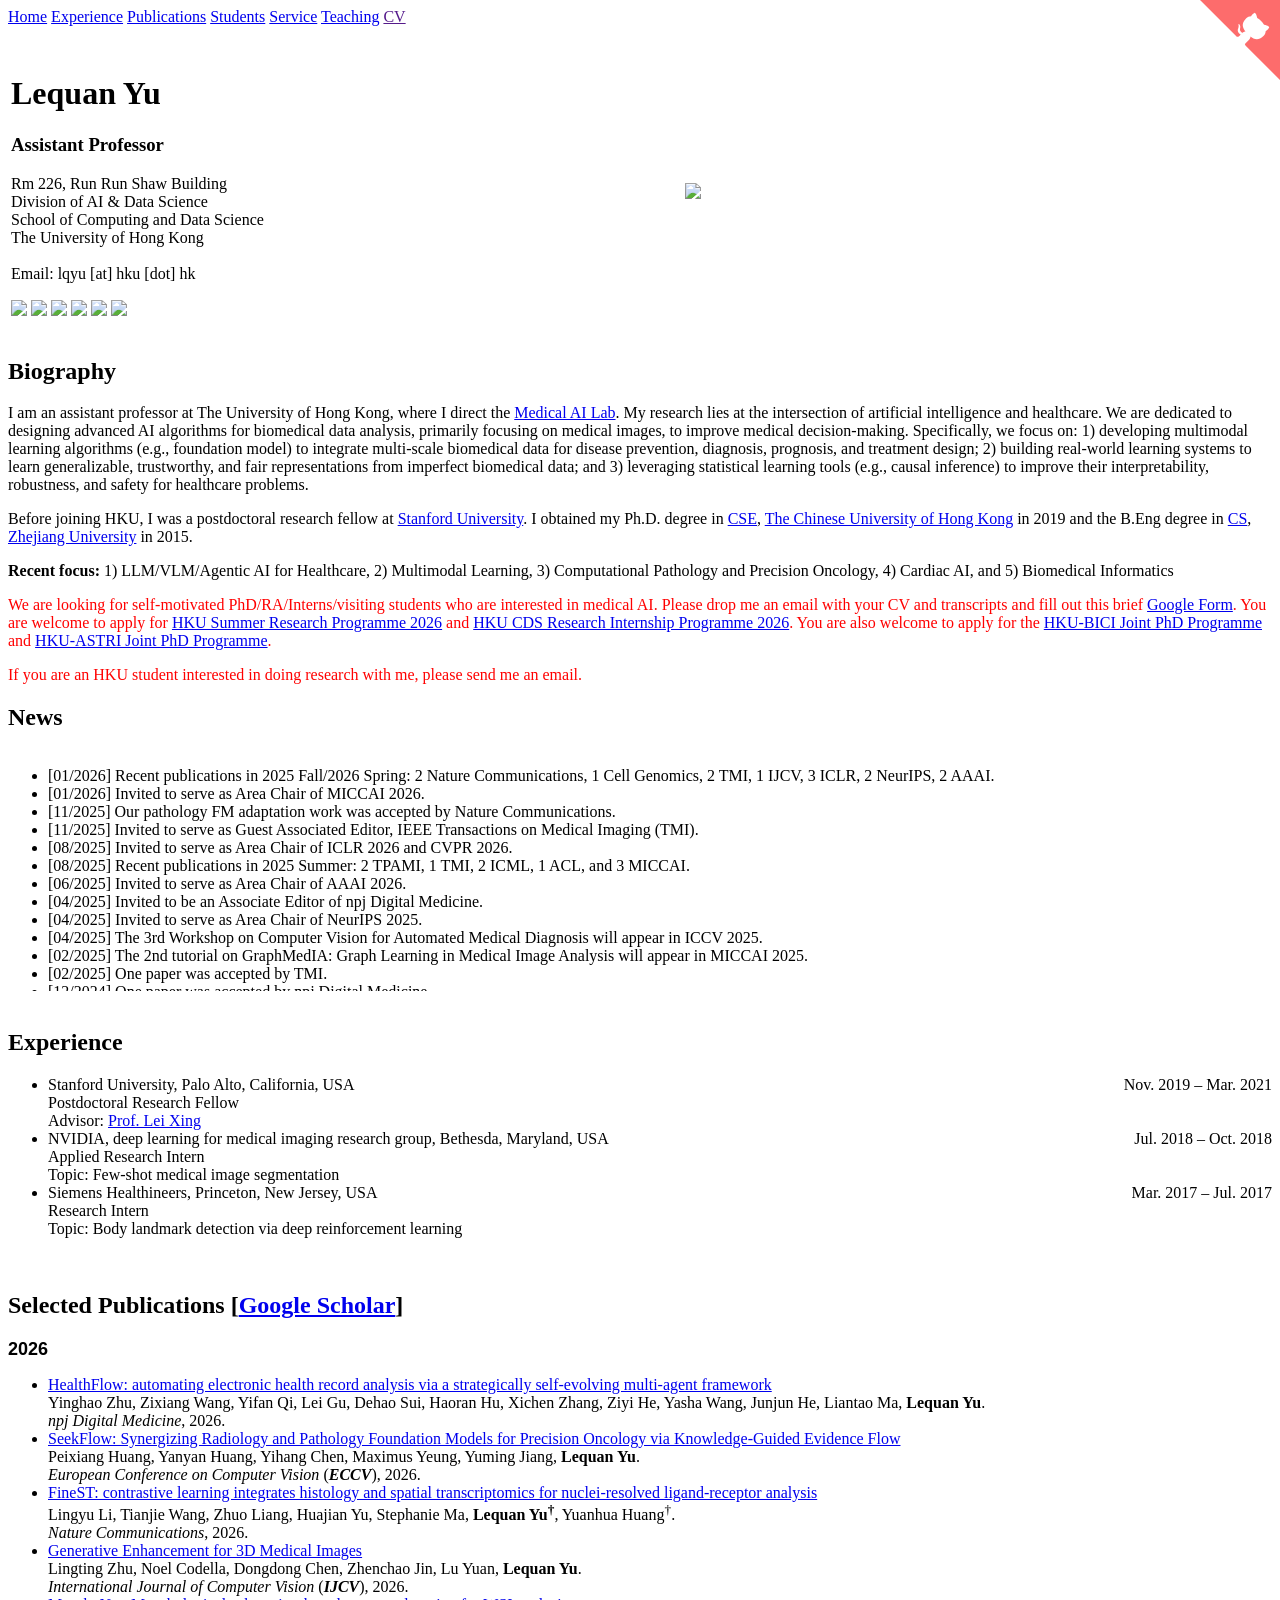
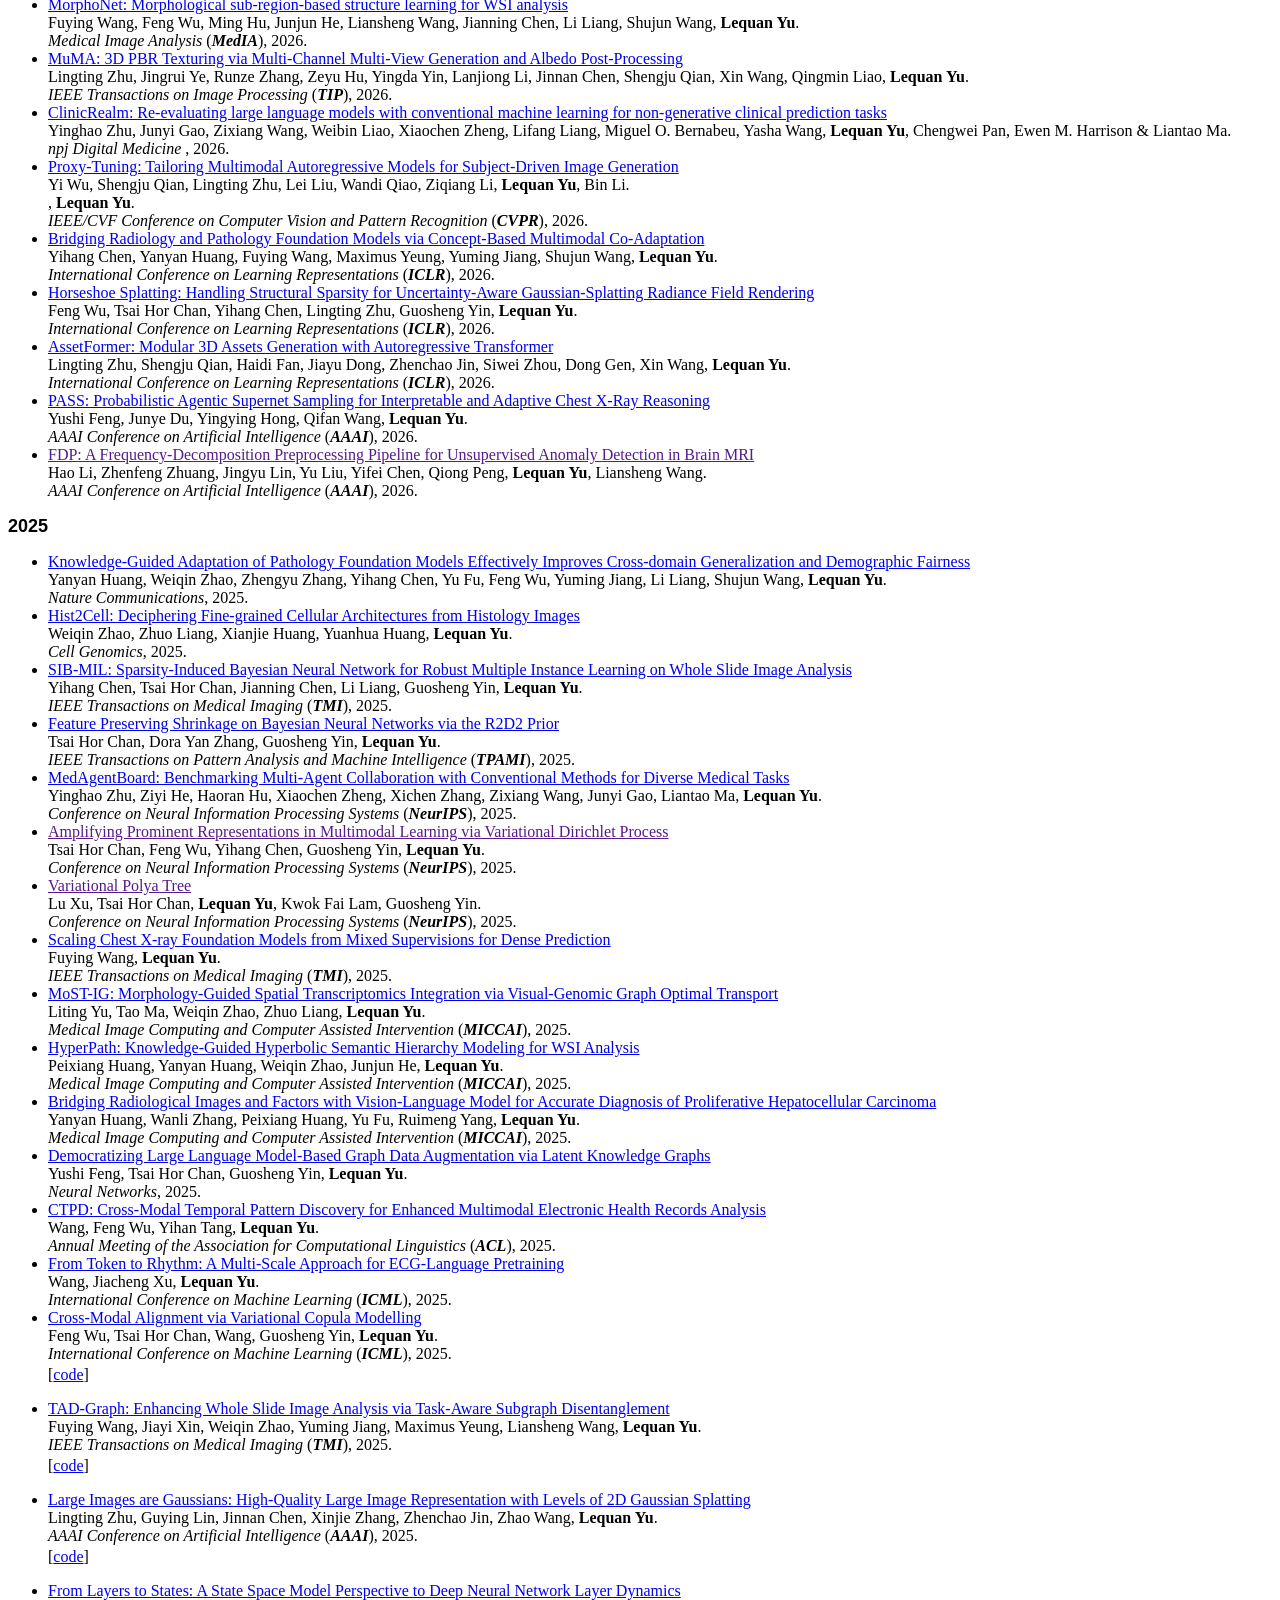
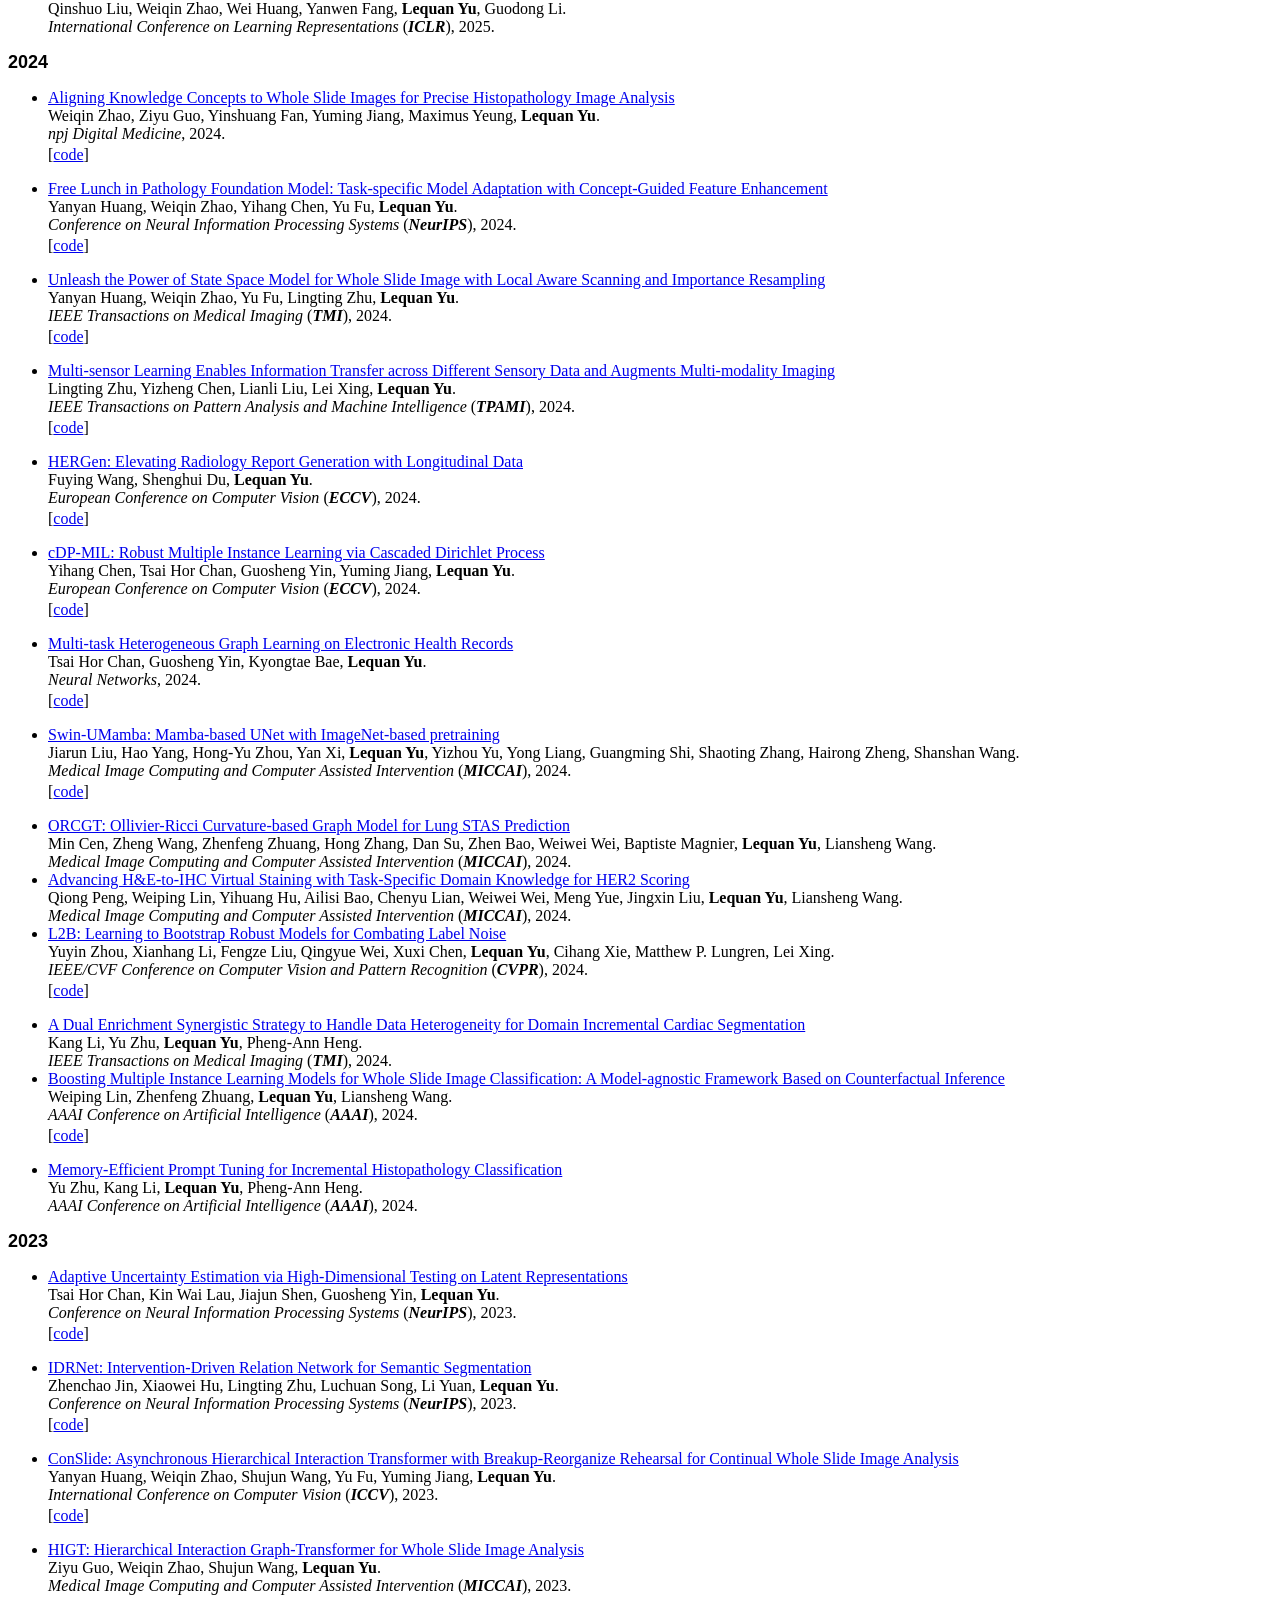
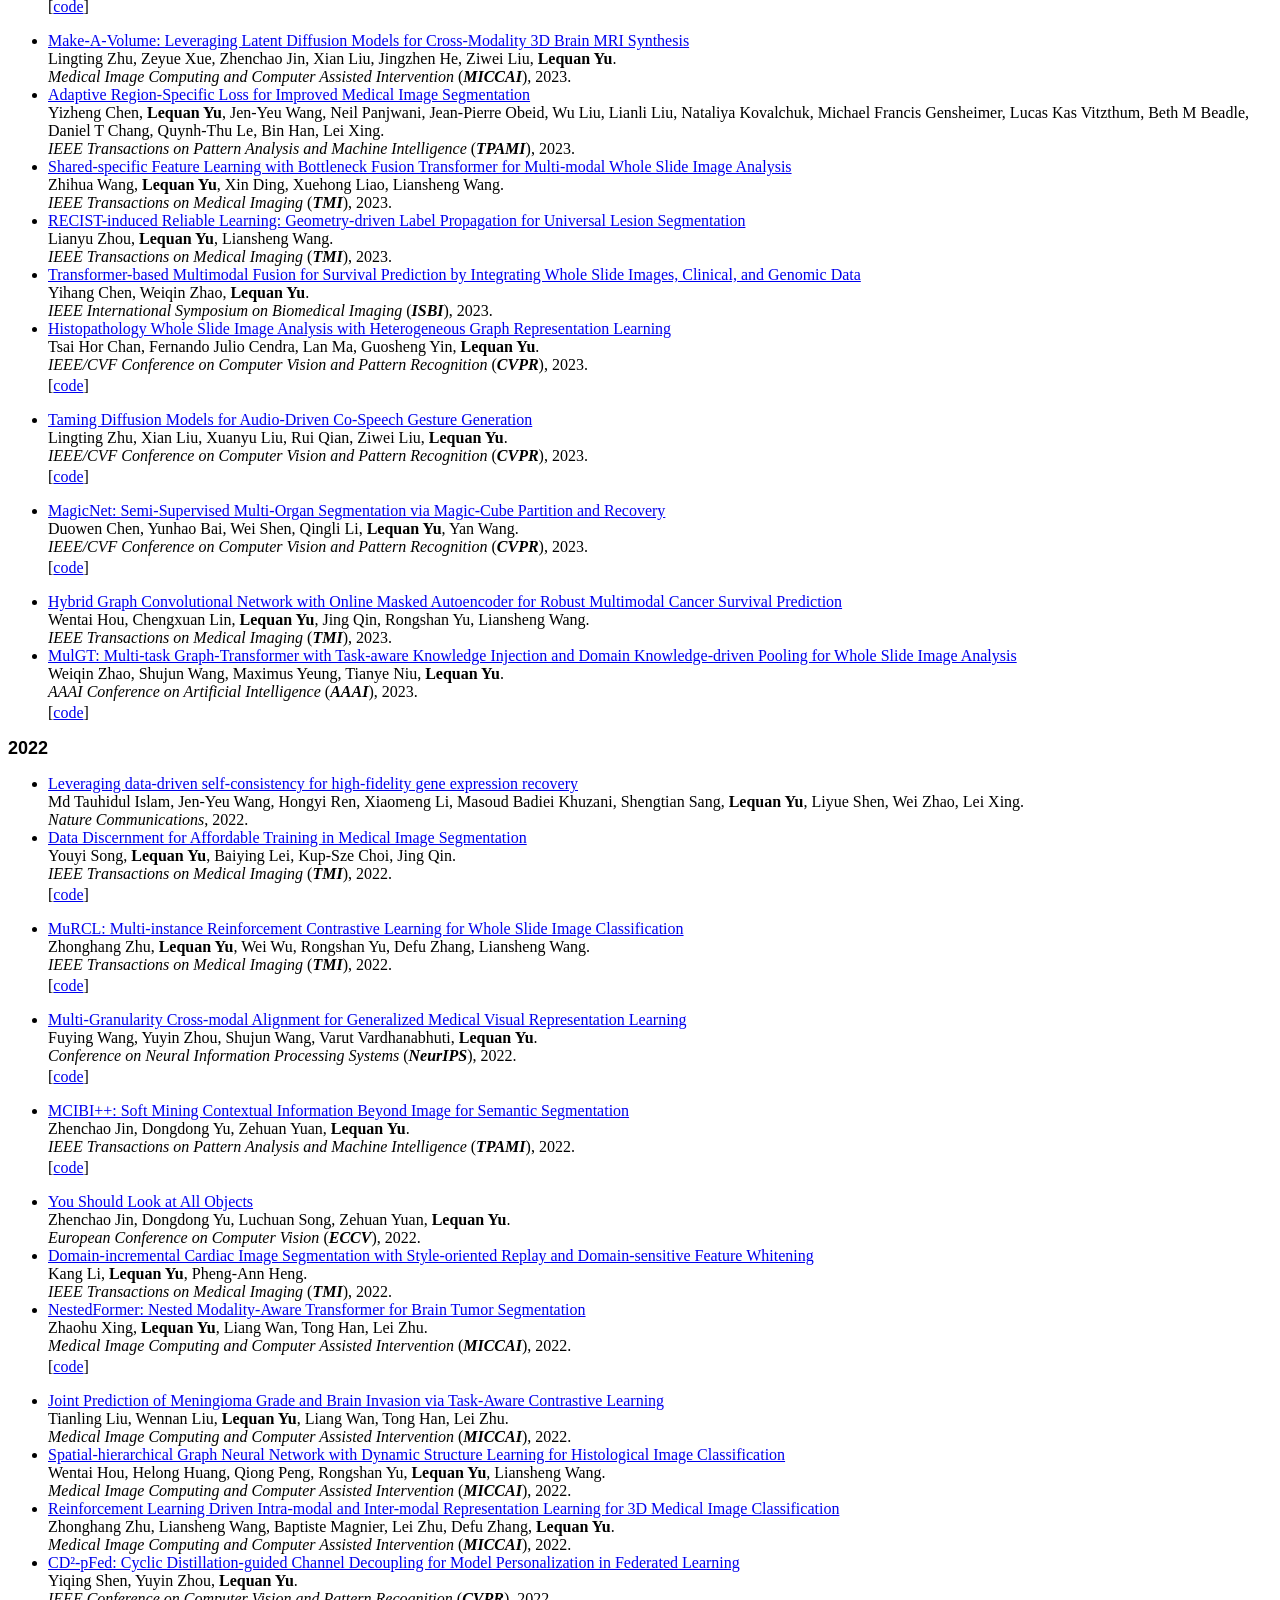
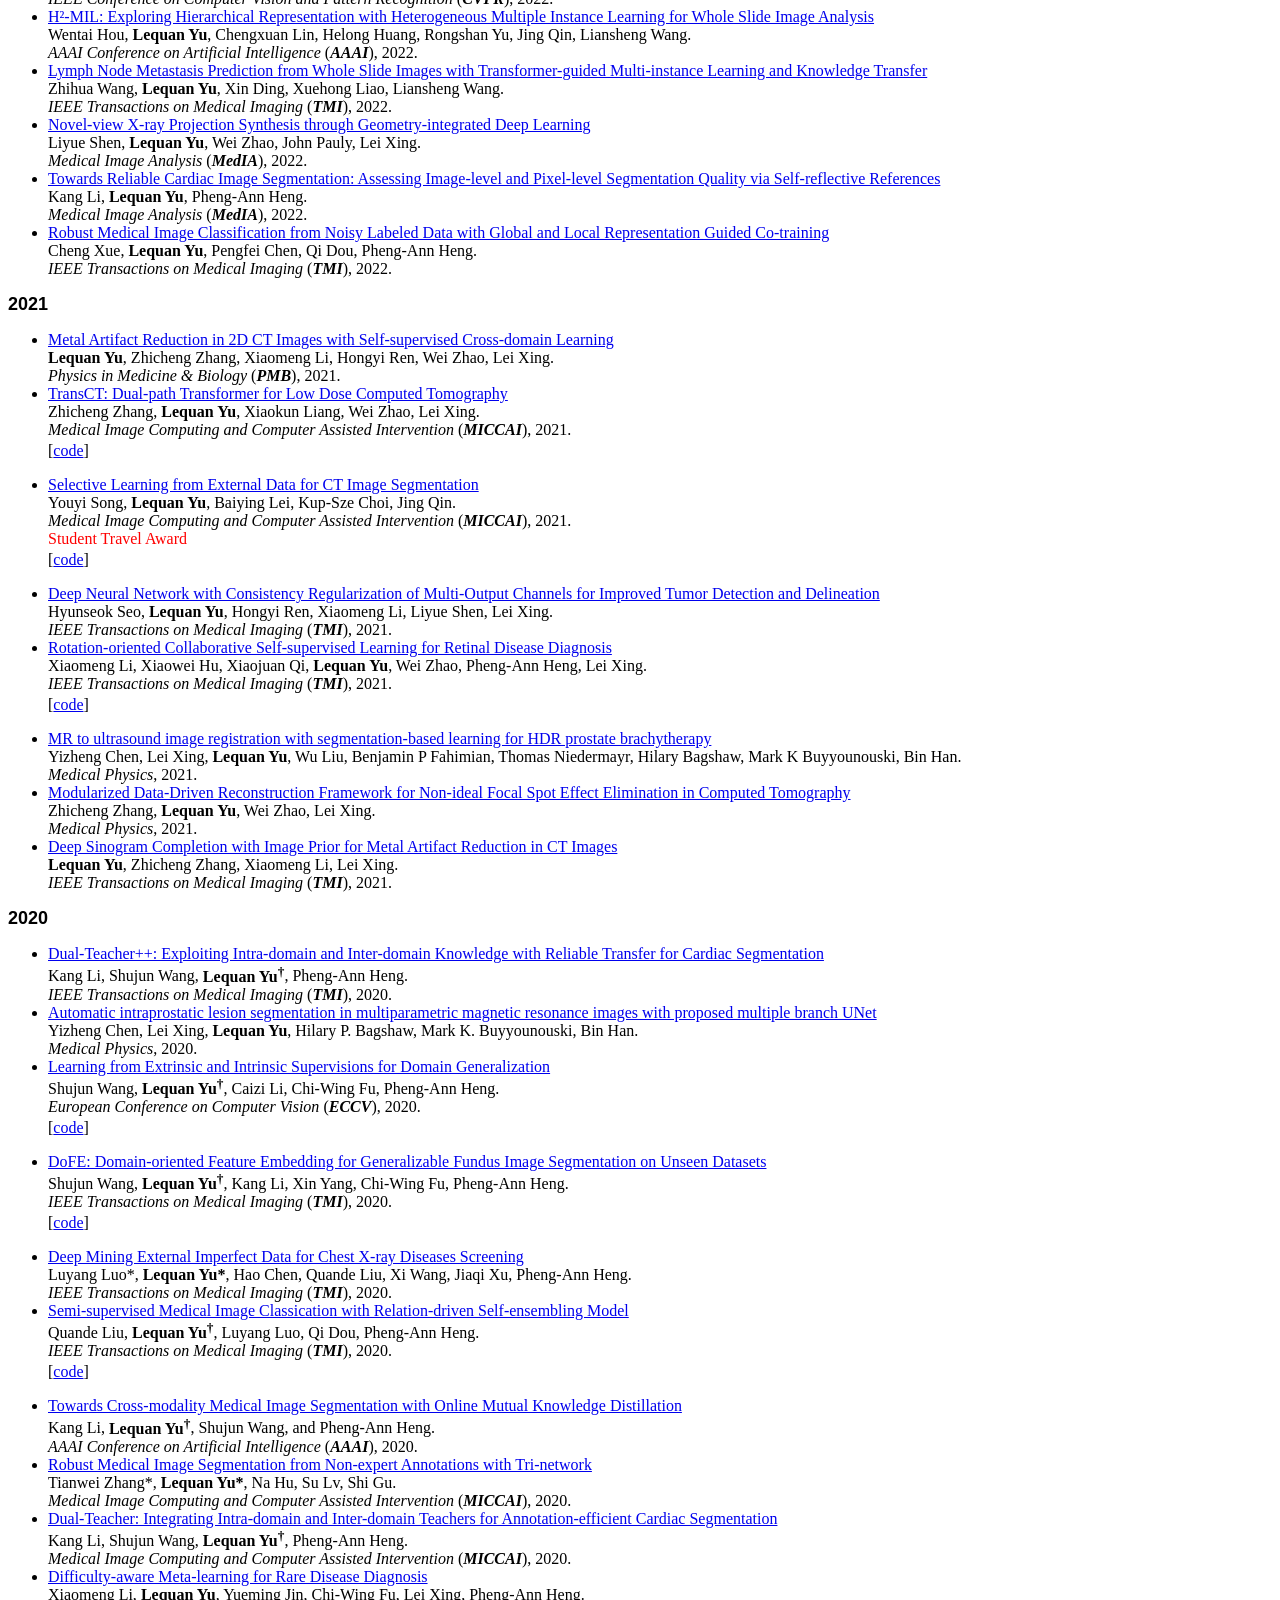
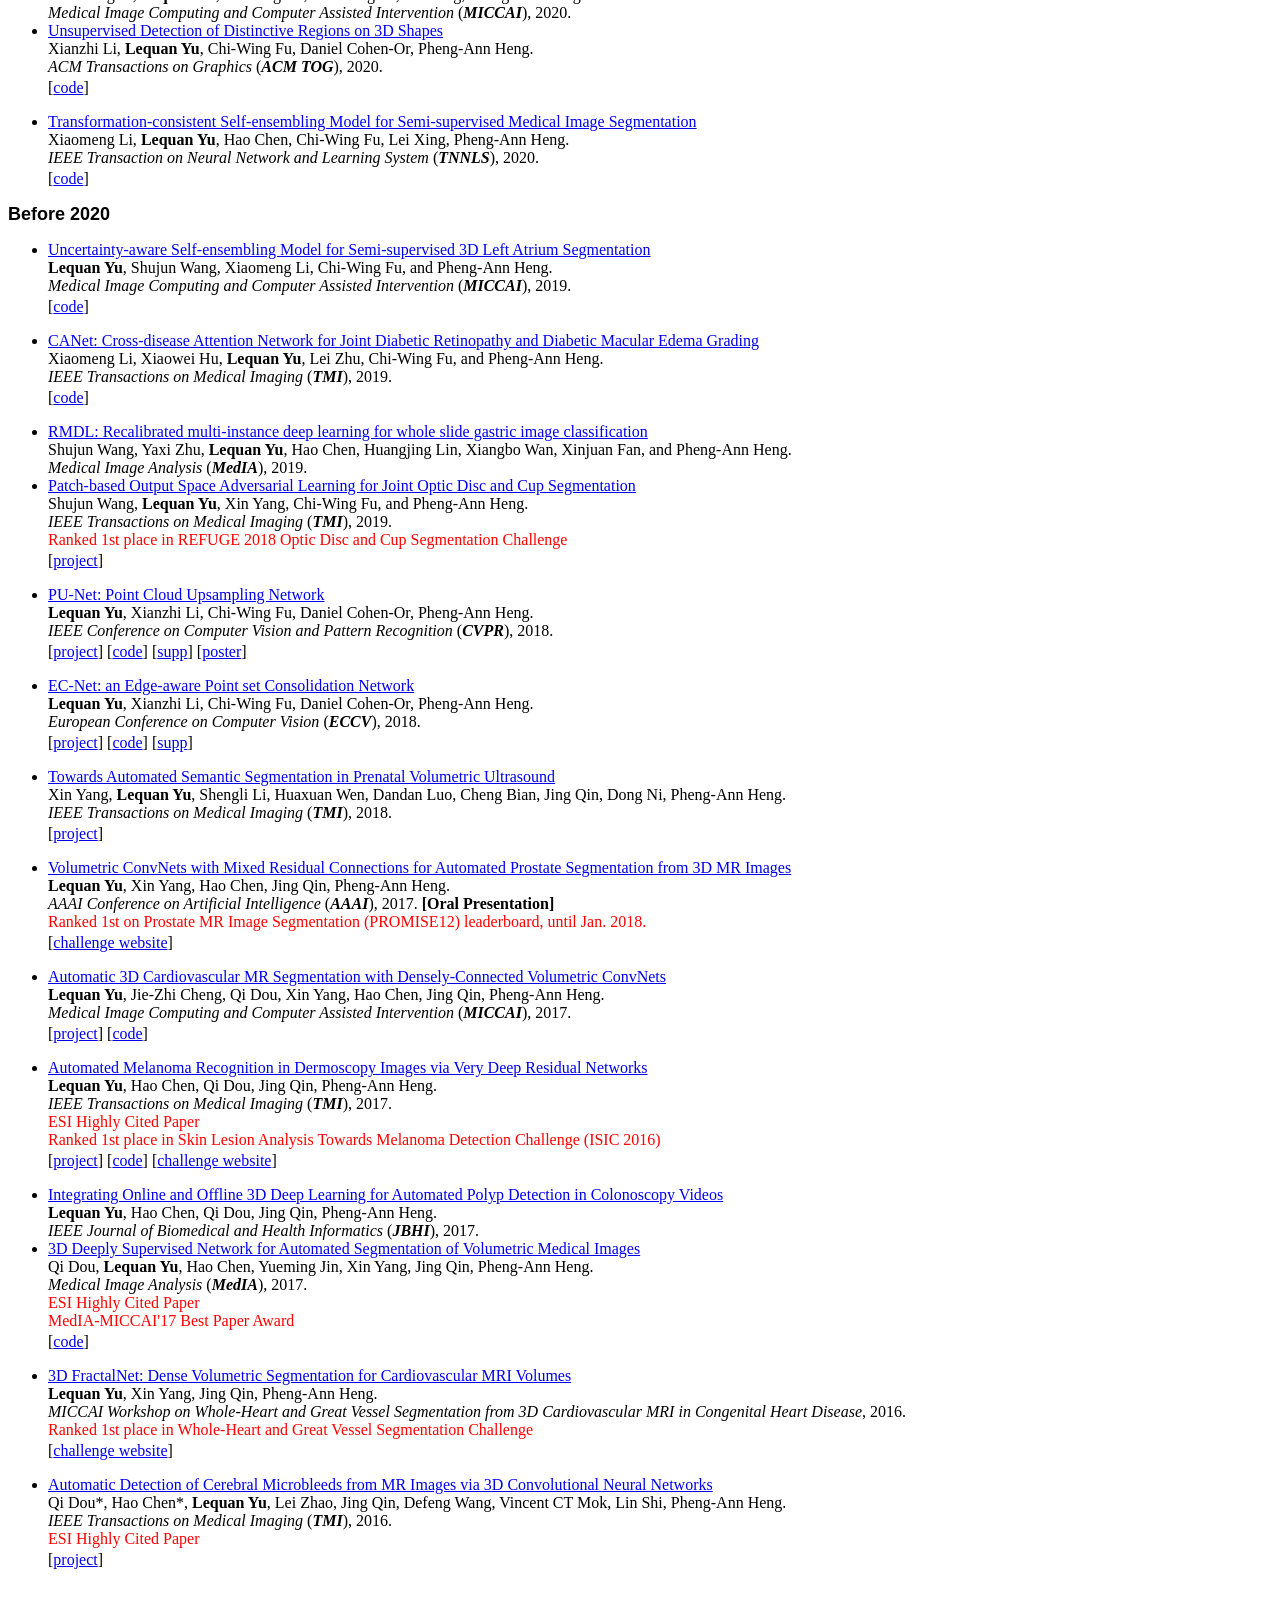
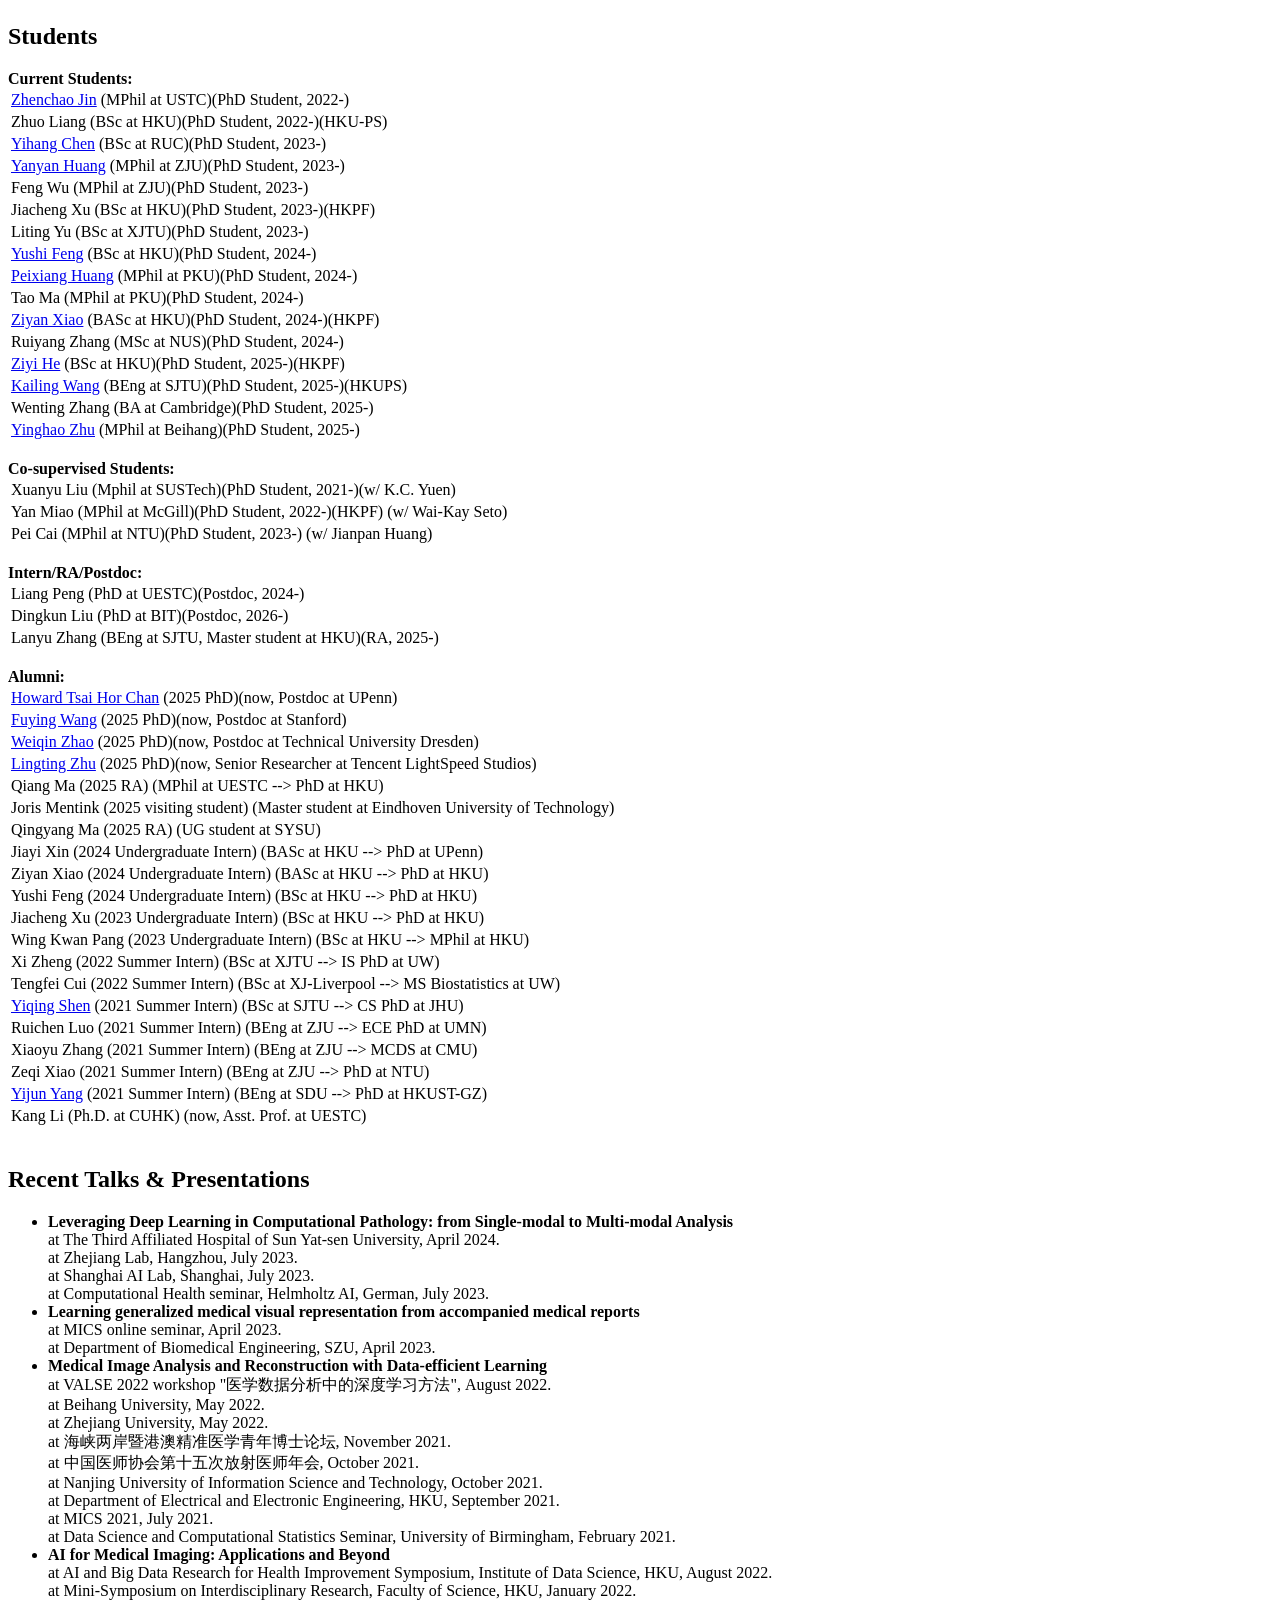
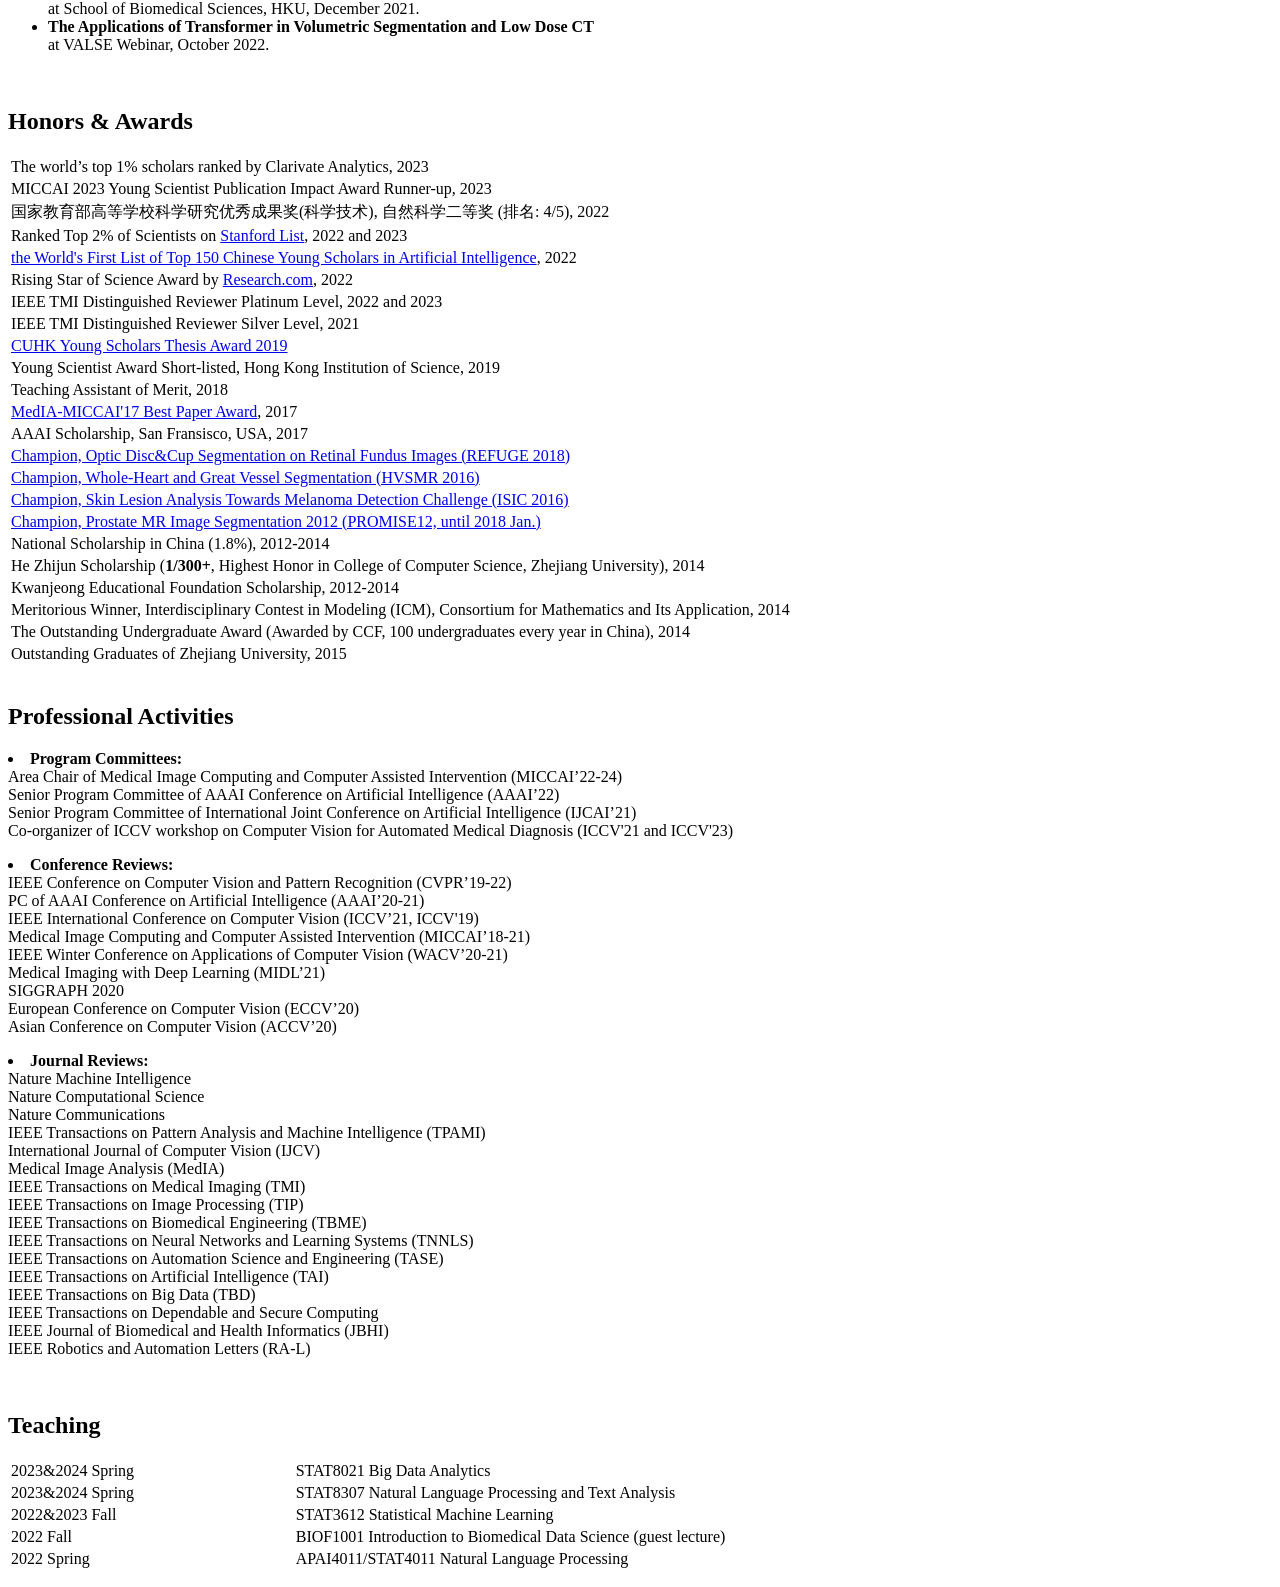
==== commit 2d2382a6: "Update index.html" ====
--- a/index.html
+++ b/index.html
@@ -93,17 +93,12 @@
 </p>
 
 <p>
-	<b>Recent focus:</b> 1) LLM/VLM/Agentic AI for Healthcare, 2) Multimodal Learning, 3) Computational Pathology, and 4) Biomedical Informatics
+	<b>Recent focus:</b> 1) LLM/VLM/Agentic AI for Healthcare, 2) Multimodal Learning, 3) Computational Pathology and Precision Oncology, 4) Cardiac AI, and 5) Biomedical Informatics
 </p>
 
-<!--    
-<p style="color:red;">
-	[New in 07/2025] We have Postdoc/RA openings in cardiac image analysis, cardiac digital twins, and CT image reconstruction. Please contact me if you are interested in this opportunity.
-</p> 	
--->	
 <p style="color:red;">
 	We are looking for self-motivated PhD/RA/Interns/visiting students who are interested in medical AI. 
-	Please drop me an email with your CV and transcripts. 
+	Please drop me an email with your CV and transcripts and fill out this brief <a href="https://forms.gle/LPSTpdfHzamgmwT36">Google Form</a>. 
 	You are welcome to apply for <a href="https://gradsch.hku.hk/news_and_events/news_and_future_events/summer-research-programme-2026">HKU Summer Research Programme 2026</a>
 	and <a href="https://www.cds.hku.hk/rintern/index.html">HKU CDS Research Internship Programme 2026</a>.
 	You are also welcome to apply for the <a href="https://gradsch.hku.hk/prospective_students/programmes/joint_educational_placement_with_bici">HKU-BICI Joint PhD Programme</a>
@@ -251,7 +246,7 @@
 -->
 	<p><font face="Arial" size="4"><b>2026</b></font></p>
 	<ul>
-<li>
+		<li>
 			<a href="https://www.nature.com/articles/s41746-026-03097-0" target="_blank">HealthFlow: automating electronic health record analysis via a strategically self-evolving multi-agent framework</a><br>
 			Yinghao Zhu, Zixiang Wang, Yifan Qi, Lei Gu, Dehao Sui, Haoran Hu, Xichen Zhang, Ziyi He, Yasha Wang, Junjun He, Liantao Ma, <b>Lequan Yu</b>.<br>
 			<em>npj Digital Medicine</em>, 2026.</br>
@@ -263,7 +258,7 @@
 			<em>European Conference on Computer Vision</em> (<i><b>ECCV</b></i>), 2026.</br>
 		</li>
 		
-				<li>
+		<li>
 			<a href="https://www.nature.com/articles/s41467-026-70528-7" target="_blank">FineST: contrastive learning integrates histology and spatial transcriptomics for nuclei-resolved ligand-receptor analysis</a><br>
 			Lingyu Li, Tianjie Wang, Zhuo Liang, Huajian Yu, Stephanie Ma, <b>Lequan Yu<sup>†</sup></b>, Yuanhua Huang<sup>†</sup>.<br> 
 			<em>Nature Communications</em>, 2026.</br>
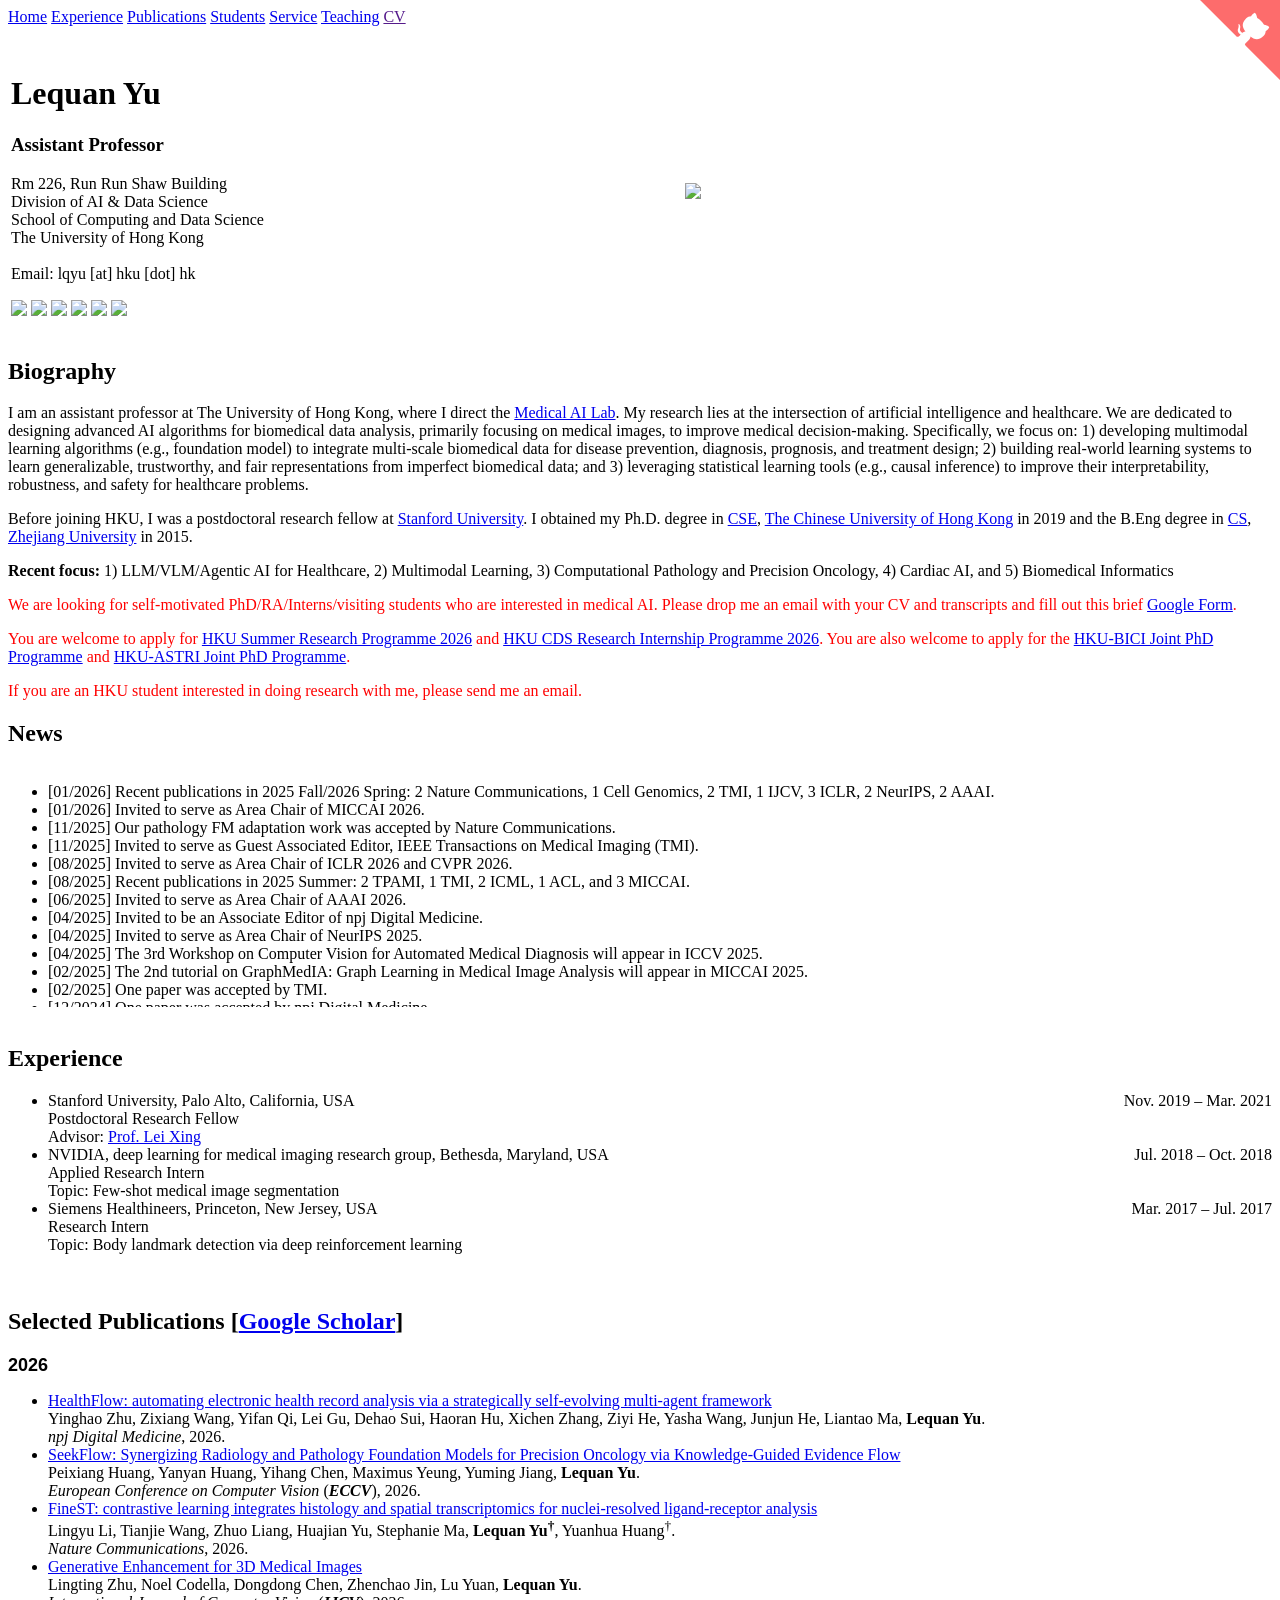
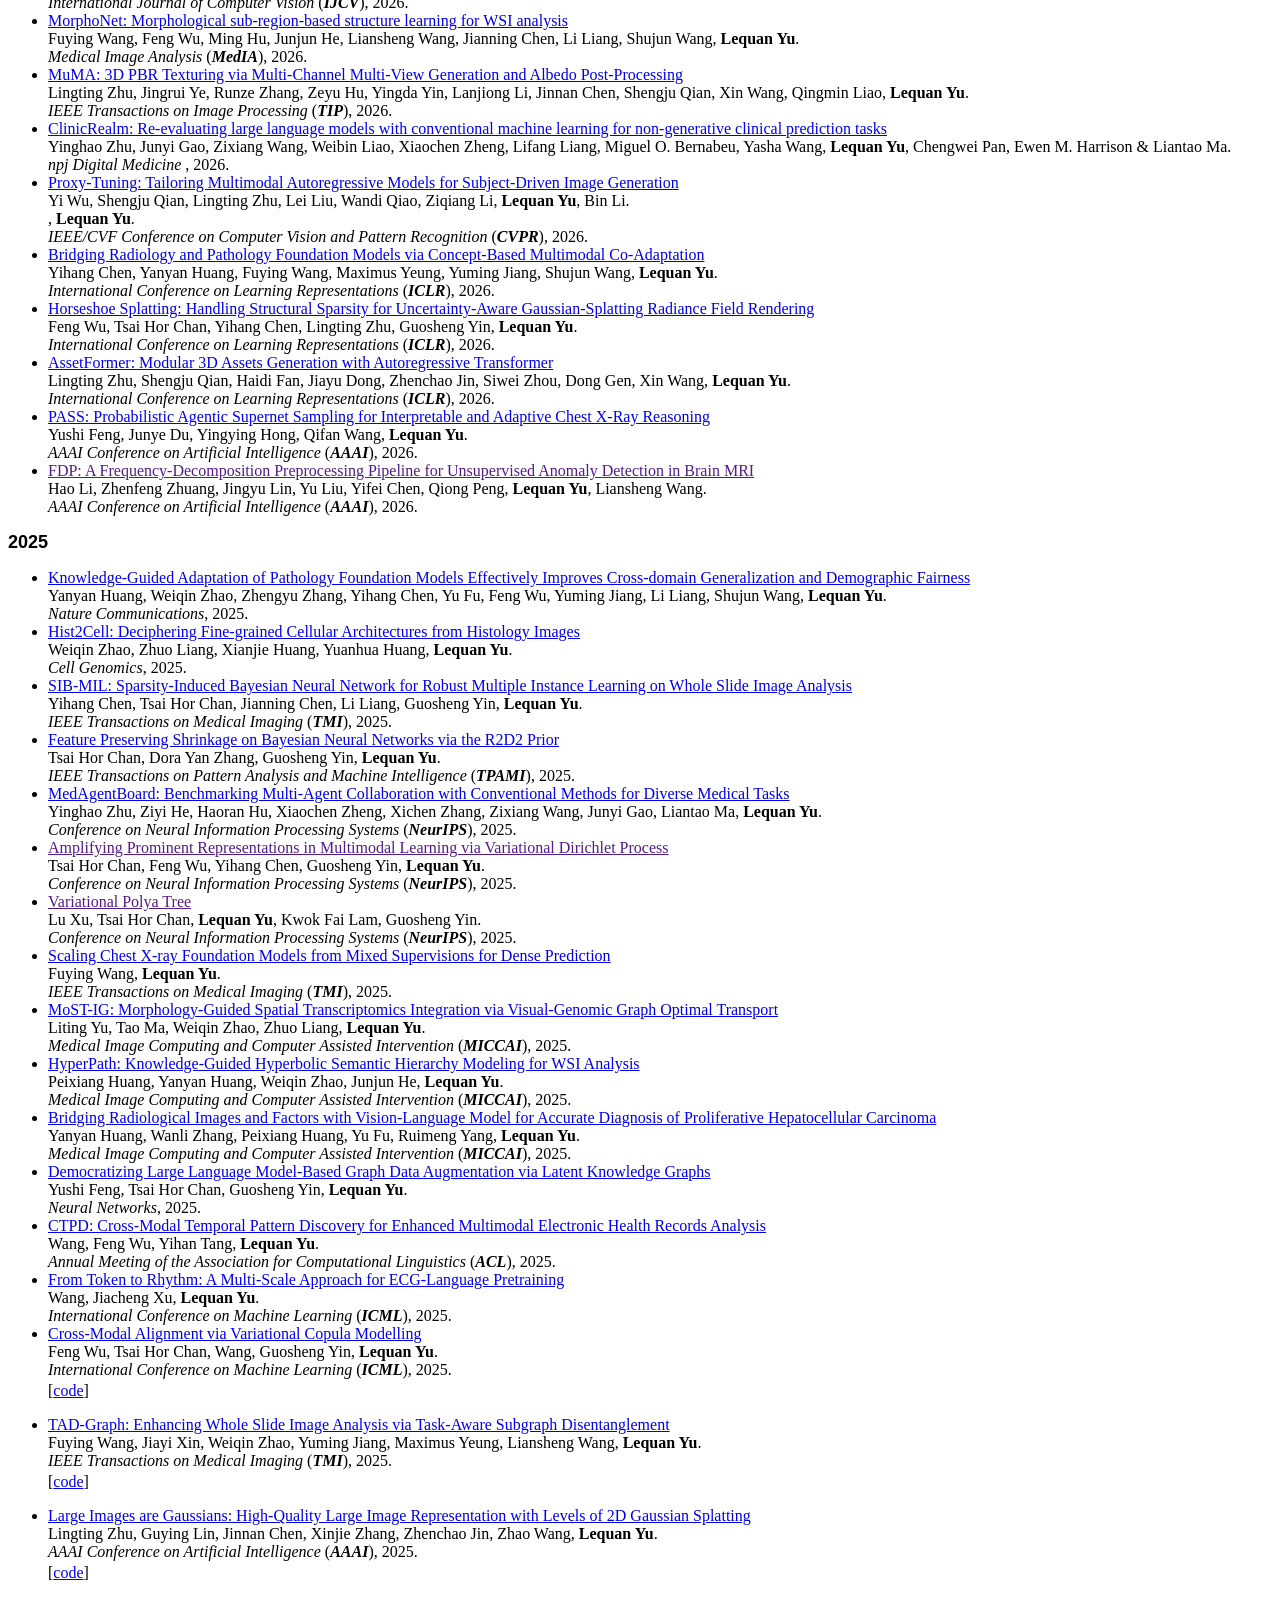
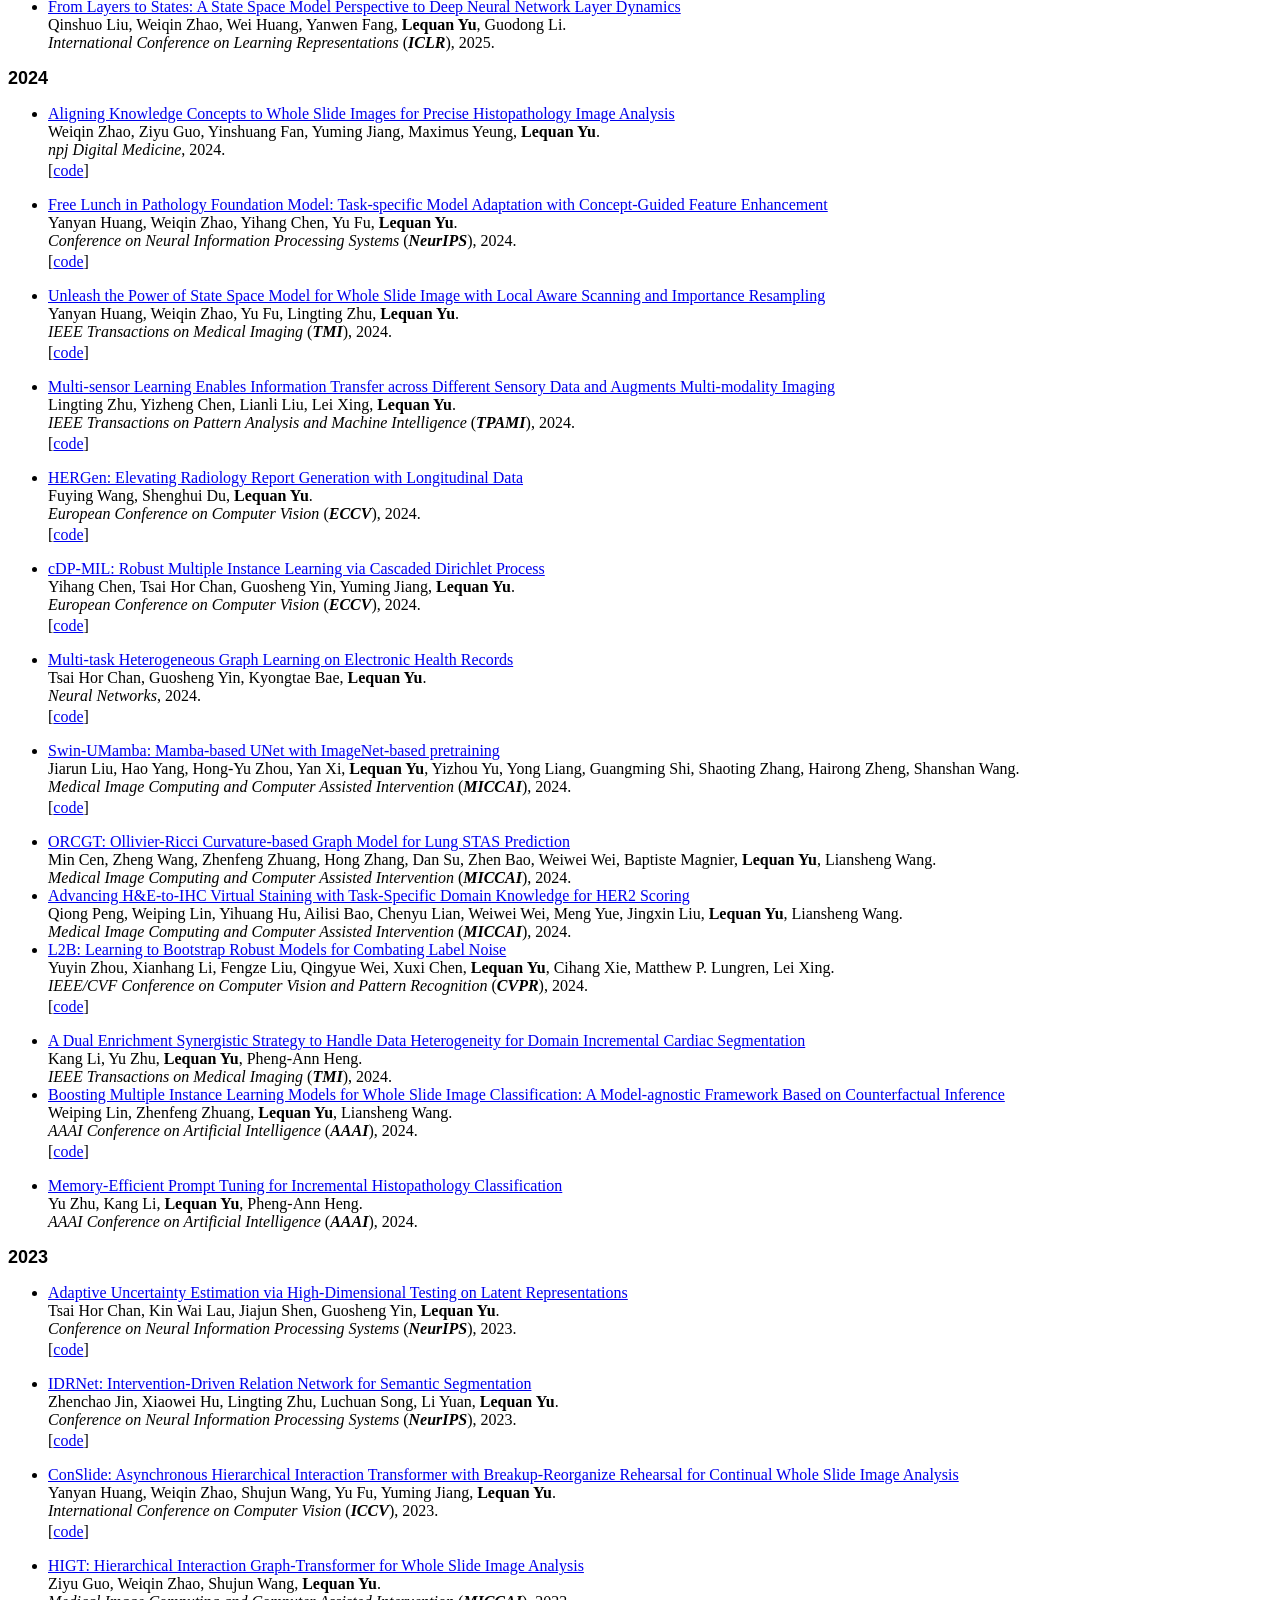
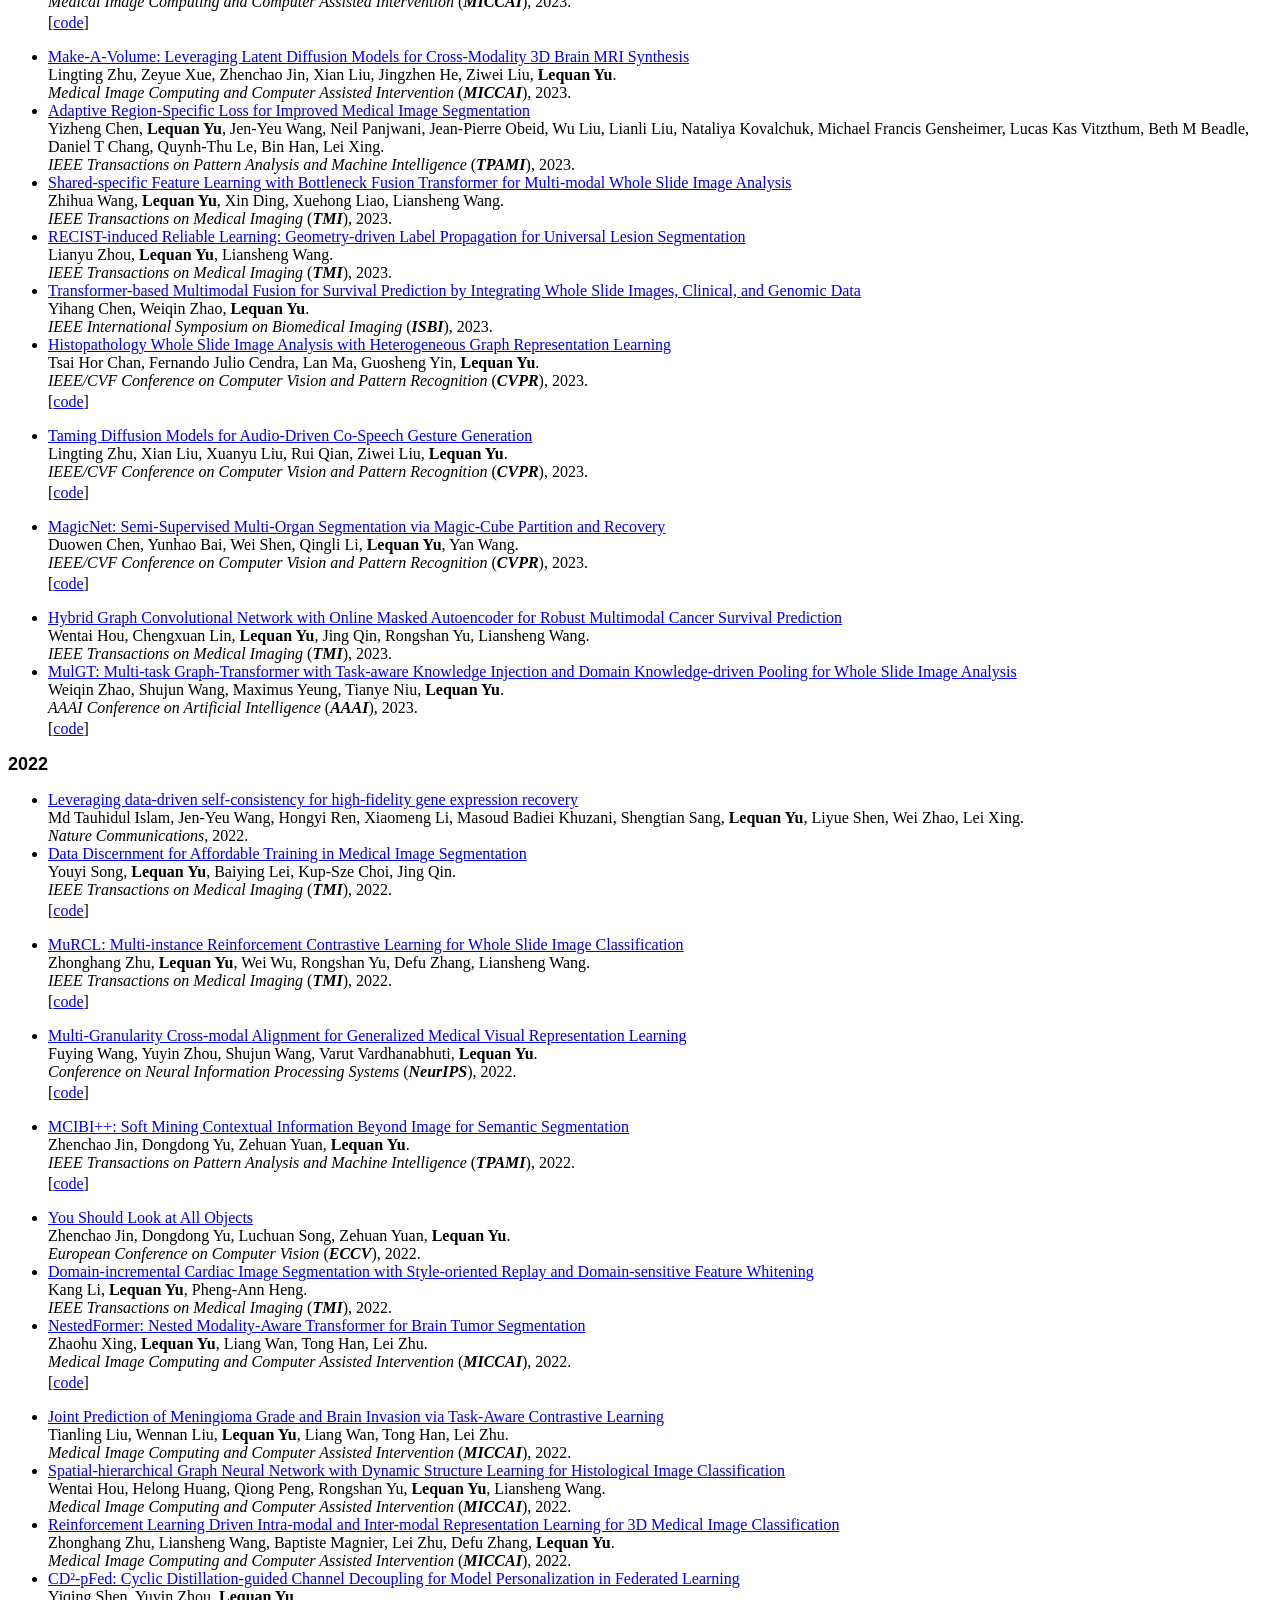
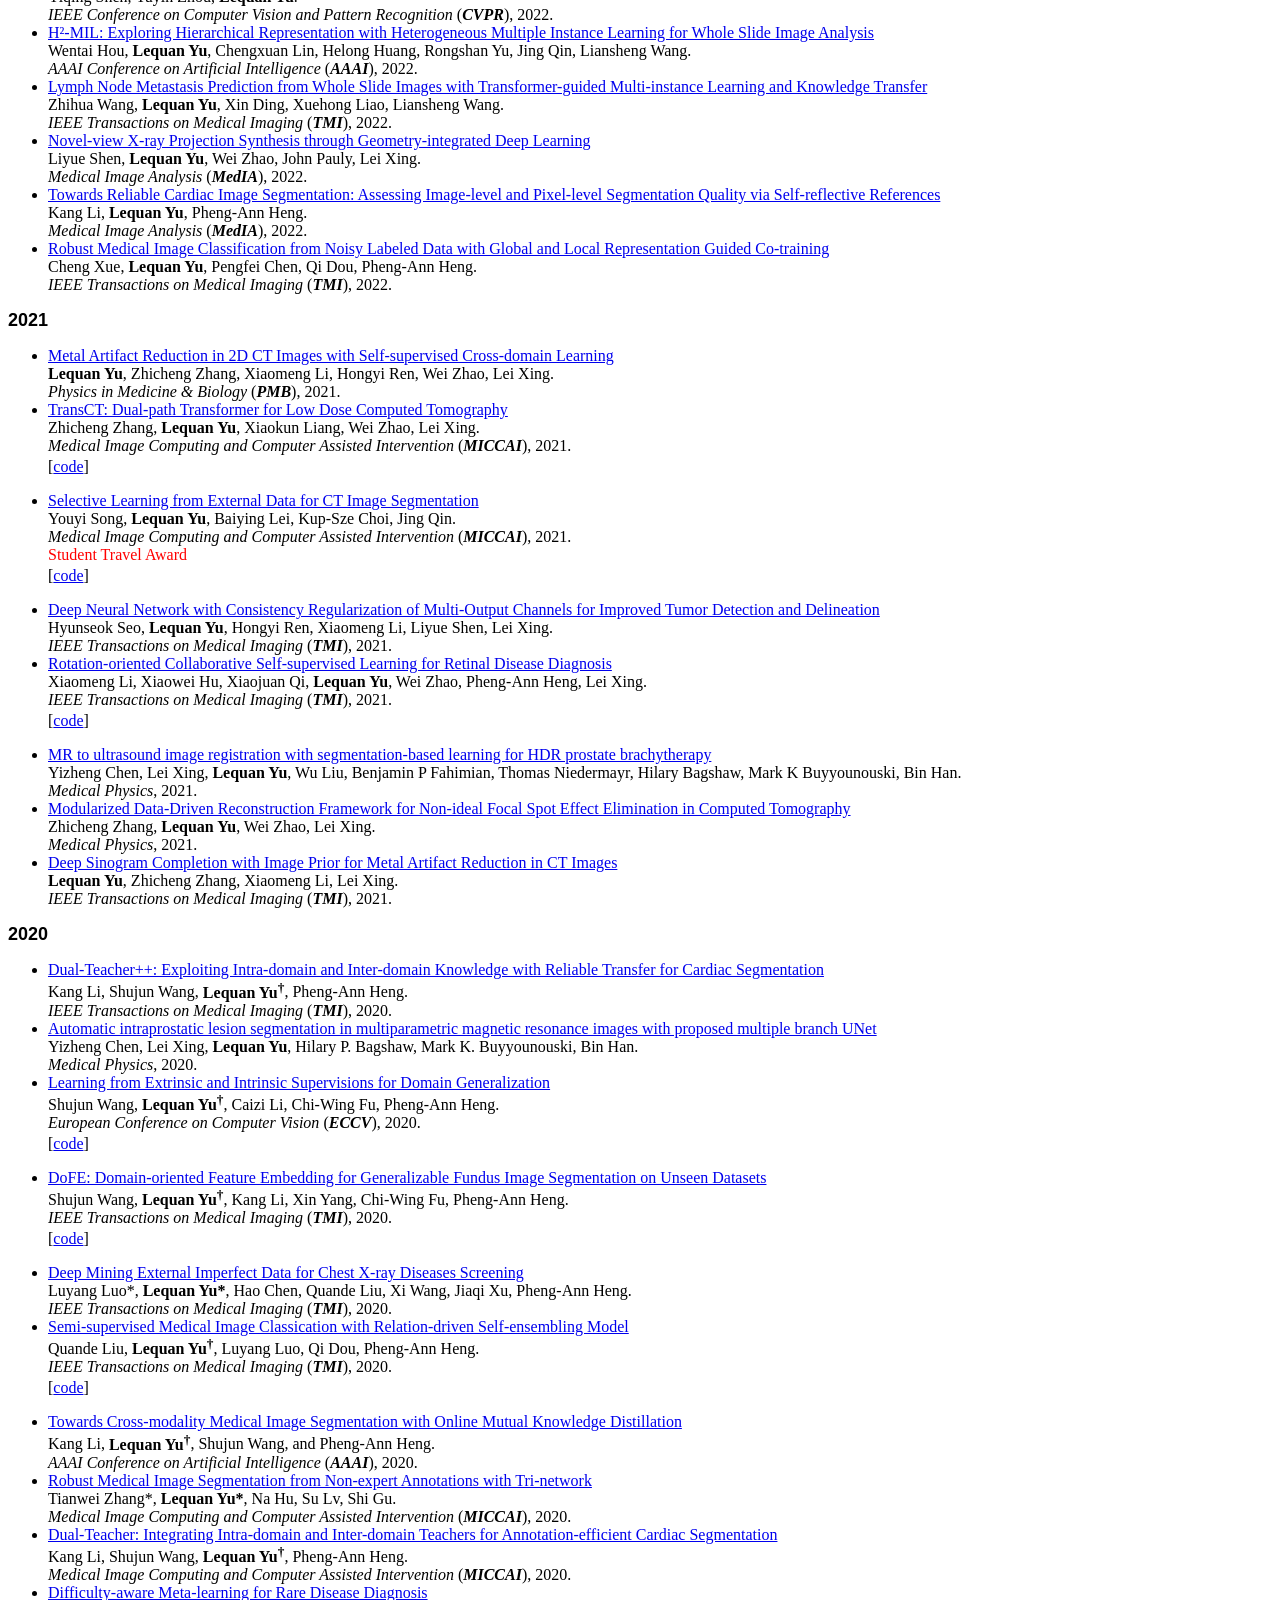
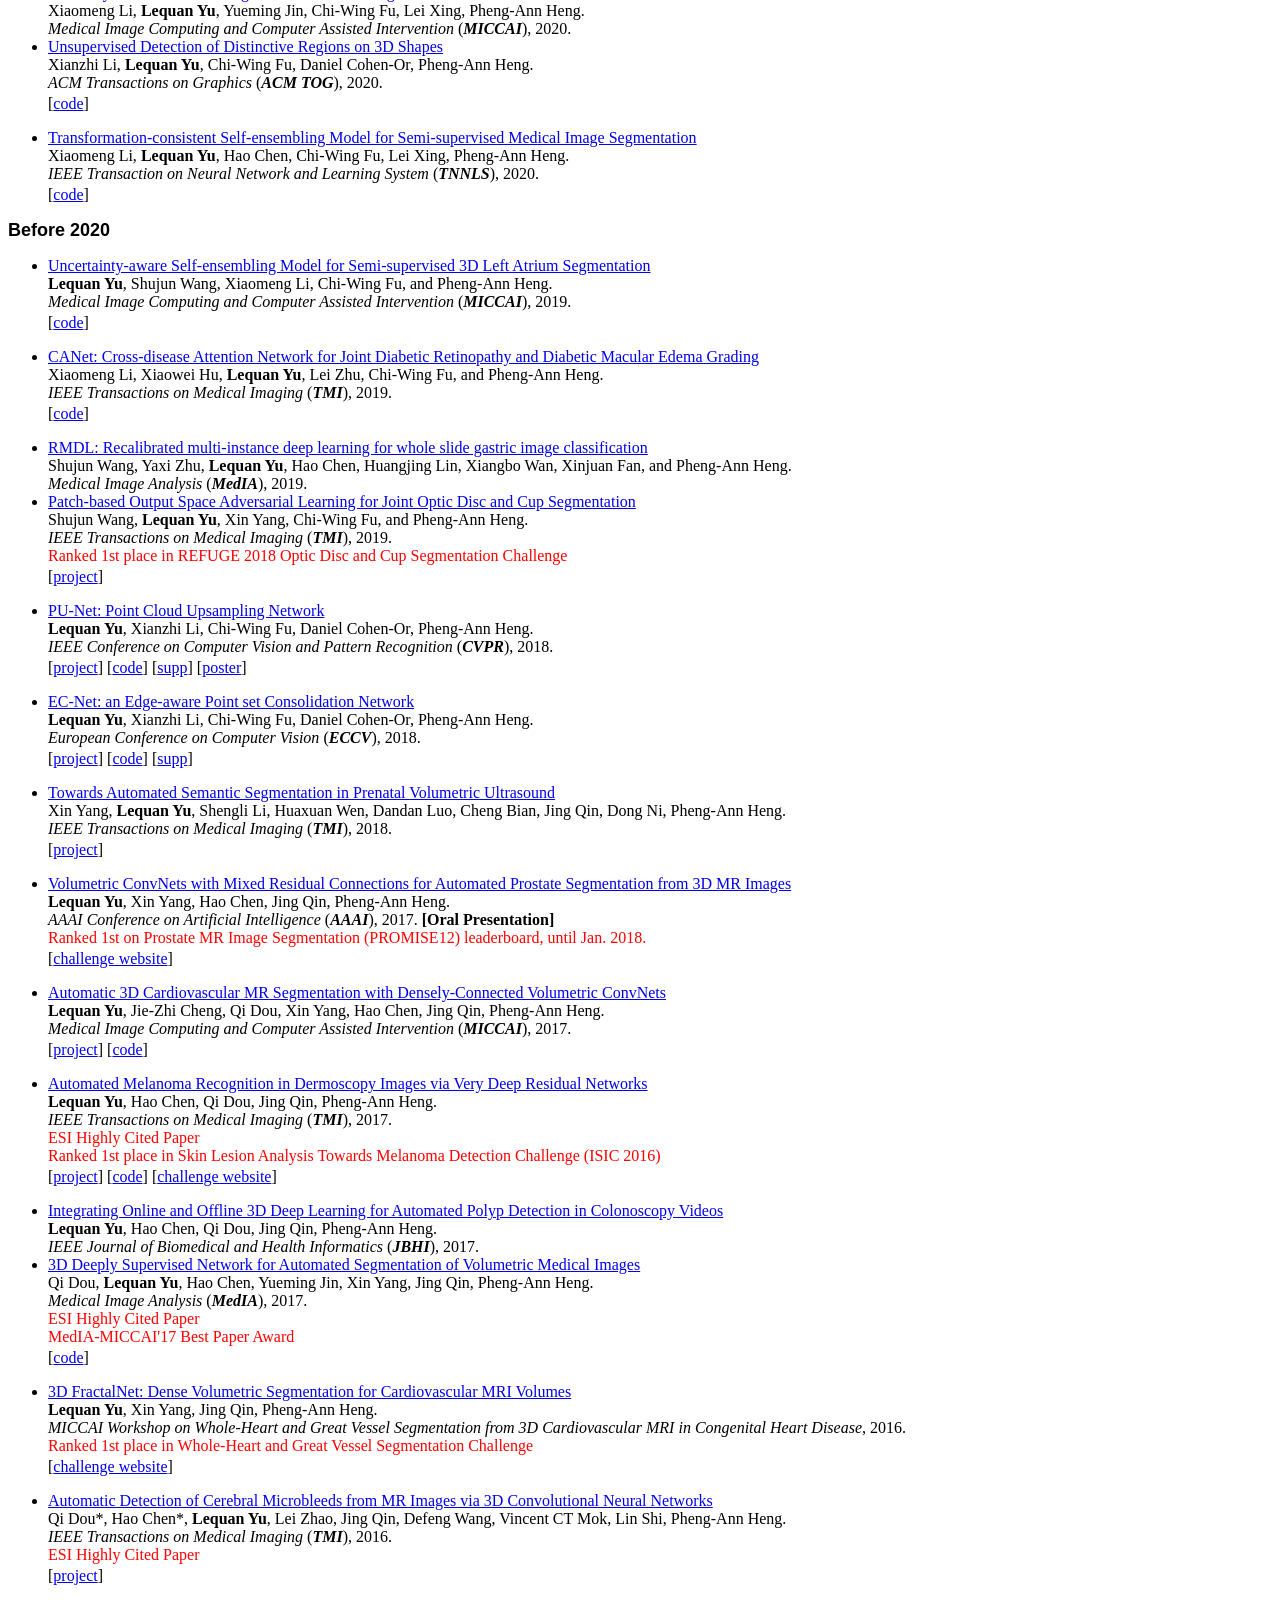
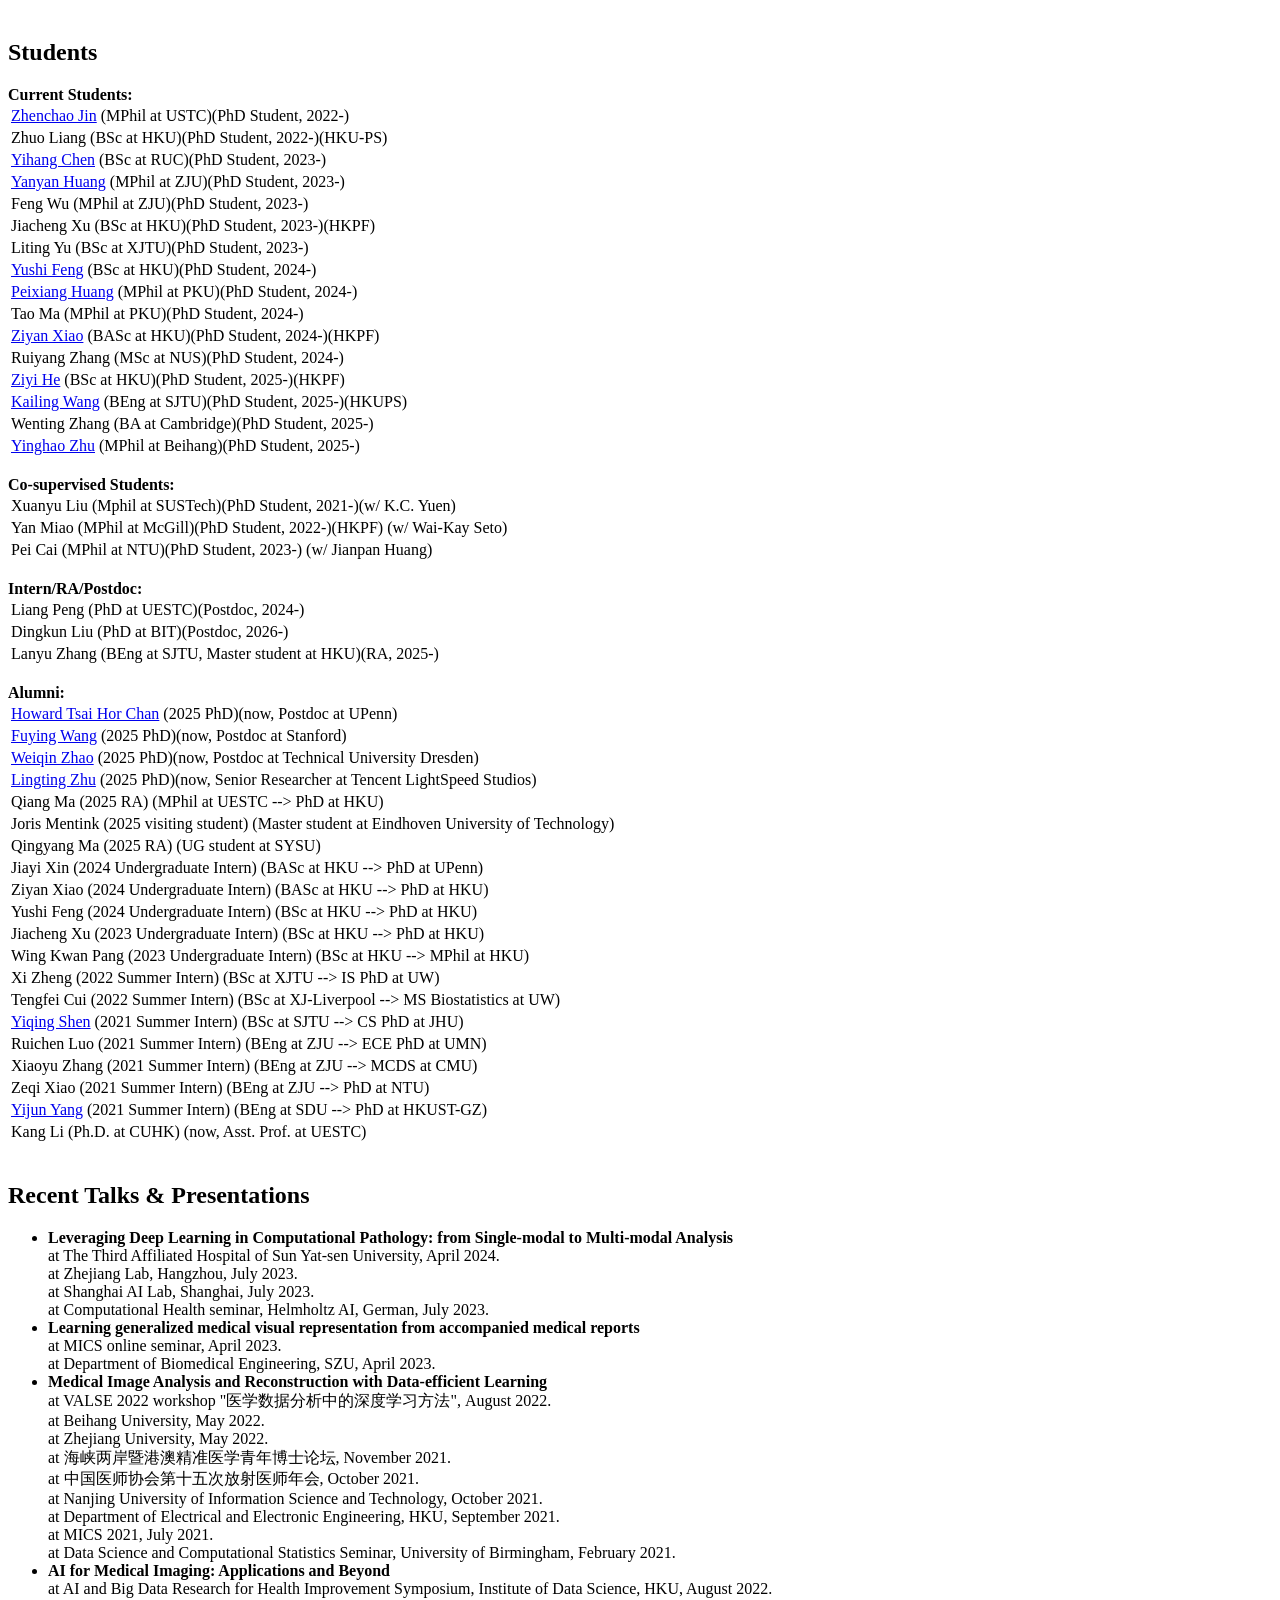
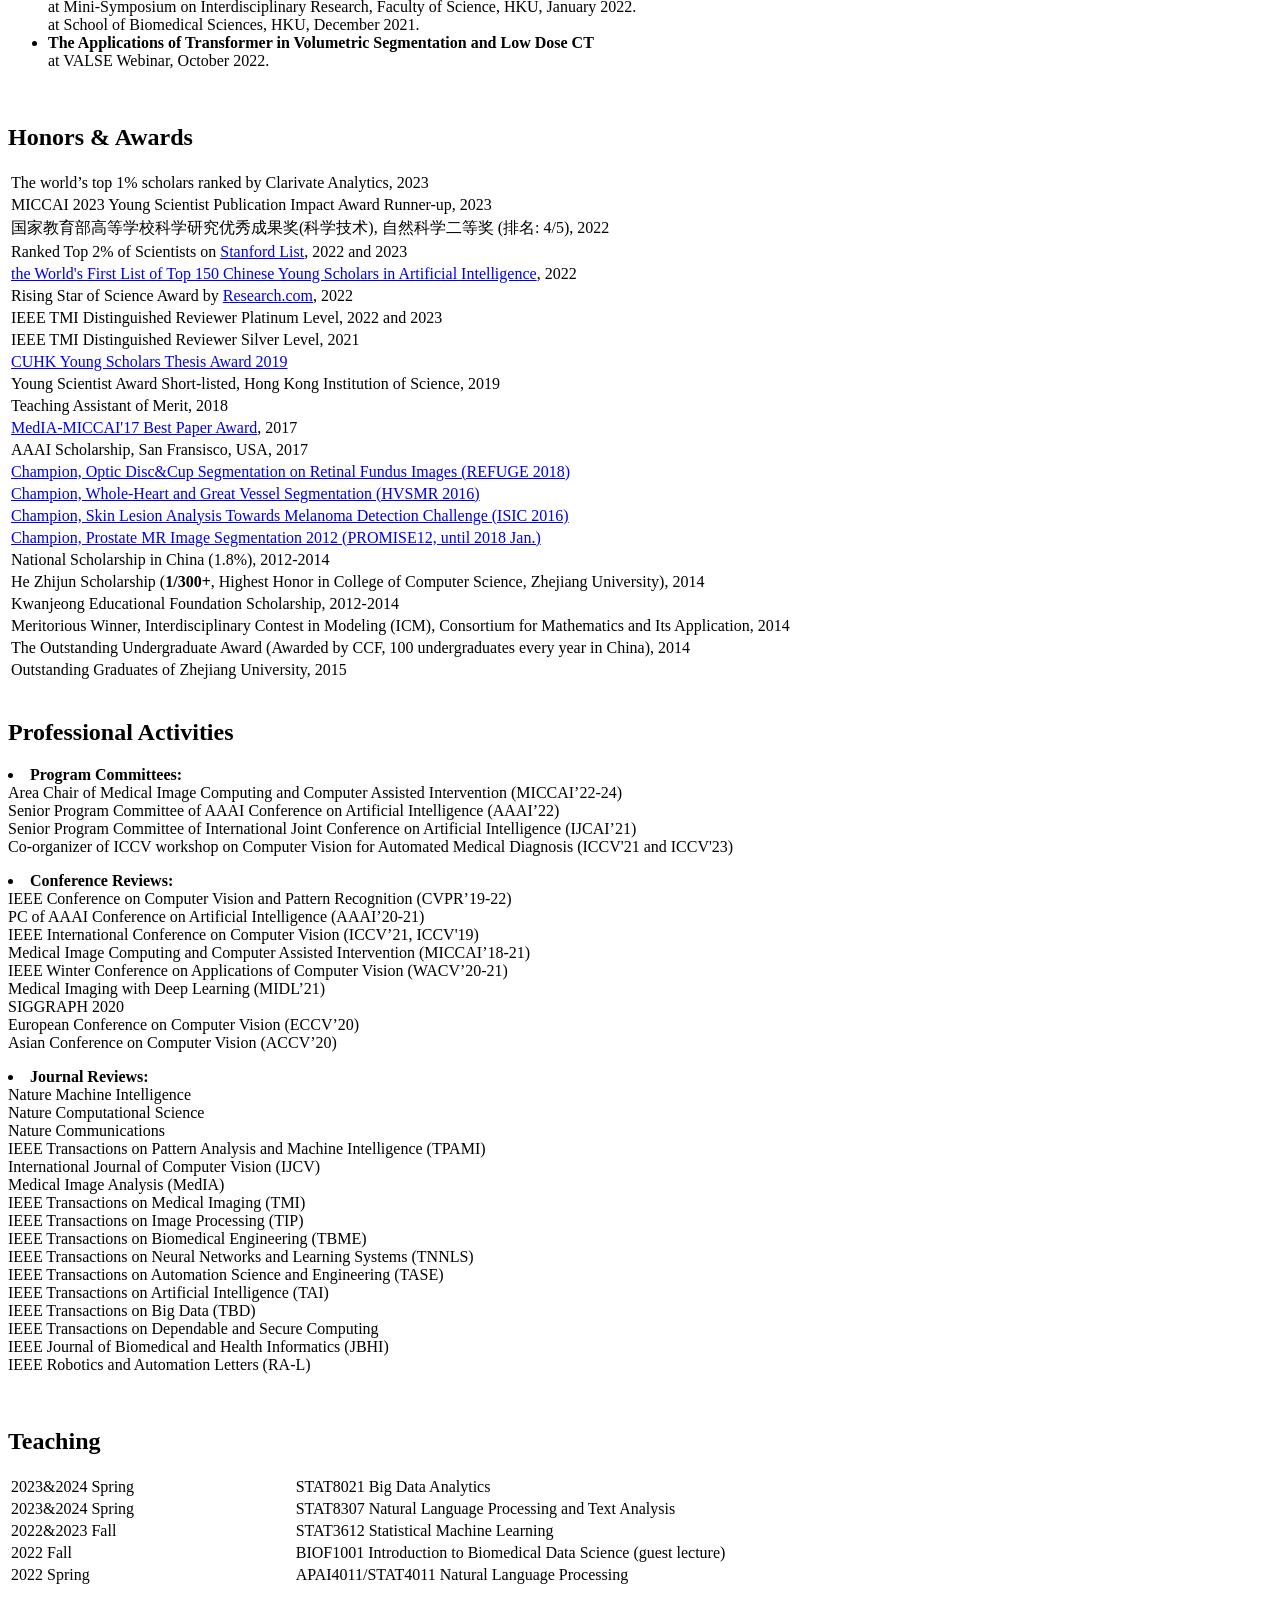
==== commit 4c43e0d5: "Update index.html" ====
--- a/index.html
+++ b/index.html
@@ -99,6 +99,9 @@
 <p style="color:red;">
 	We are looking for self-motivated PhD/RA/Interns/visiting students who are interested in medical AI. 
 	Please drop me an email with your CV and transcripts and fill out this brief <a href="https://forms.gle/LPSTpdfHzamgmwT36">Google Form</a>. 
+</p>
+	
+<p style="color:red;">
 	You are welcome to apply for <a href="https://gradsch.hku.hk/news_and_events/news_and_future_events/summer-research-programme-2026">HKU Summer Research Programme 2026</a>
 	and <a href="https://www.cds.hku.hk/rintern/index.html">HKU CDS Research Internship Programme 2026</a>.
 	You are also welcome to apply for the <a href="https://gradsch.hku.hk/prospective_students/programmes/joint_educational_placement_with_bici">HKU-BICI Joint PhD Programme</a>
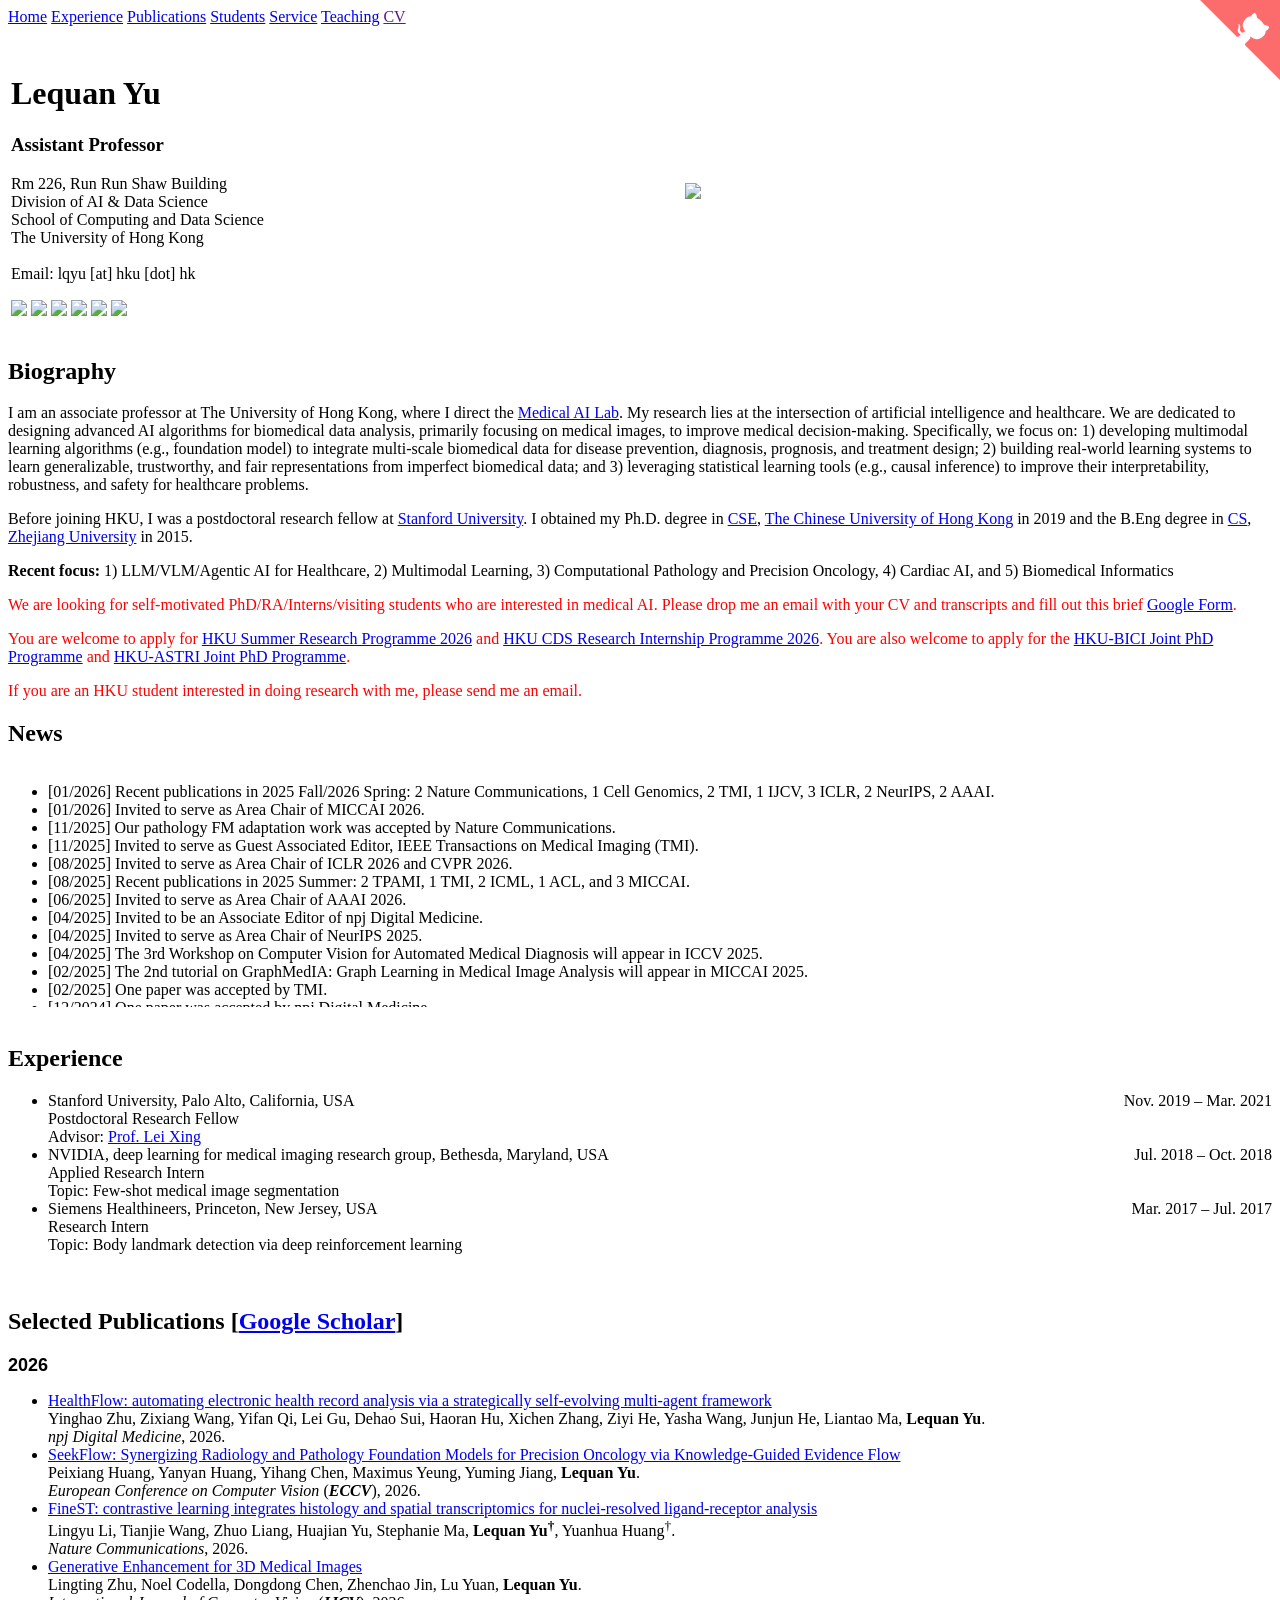
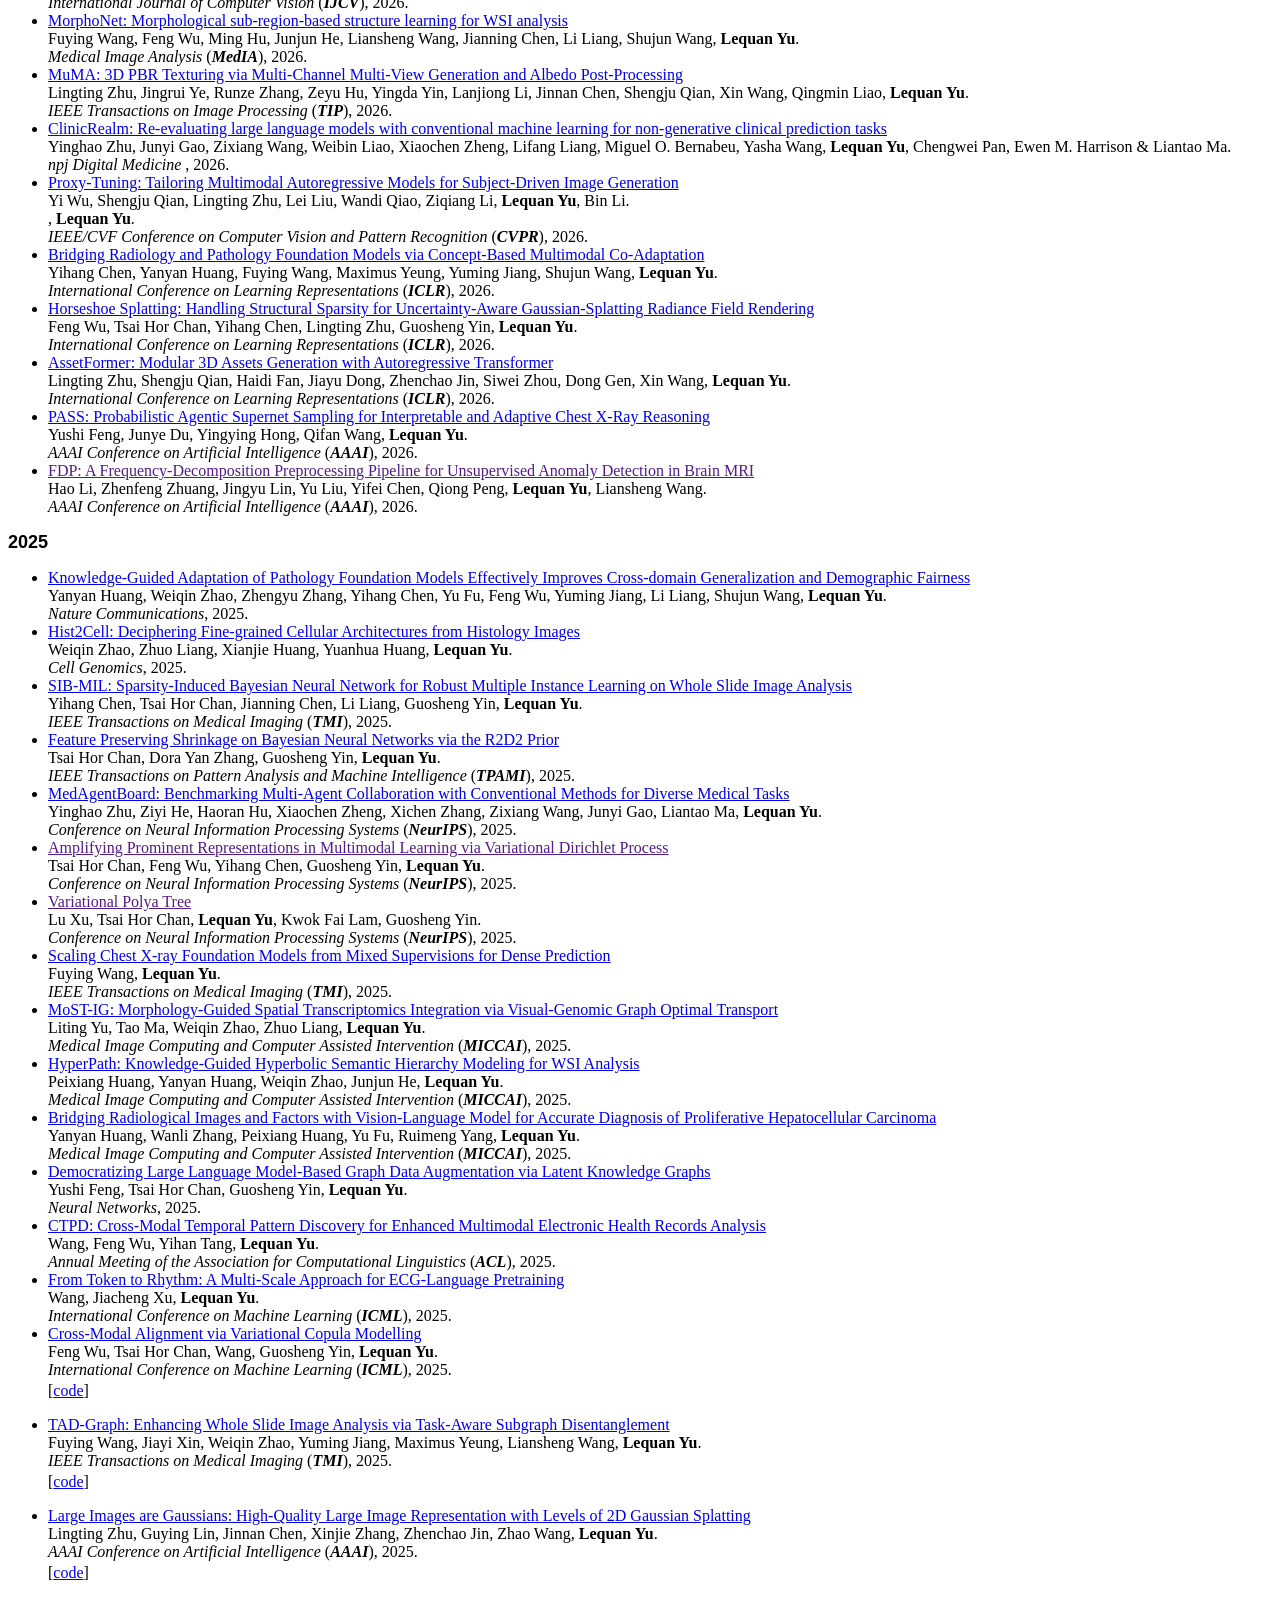
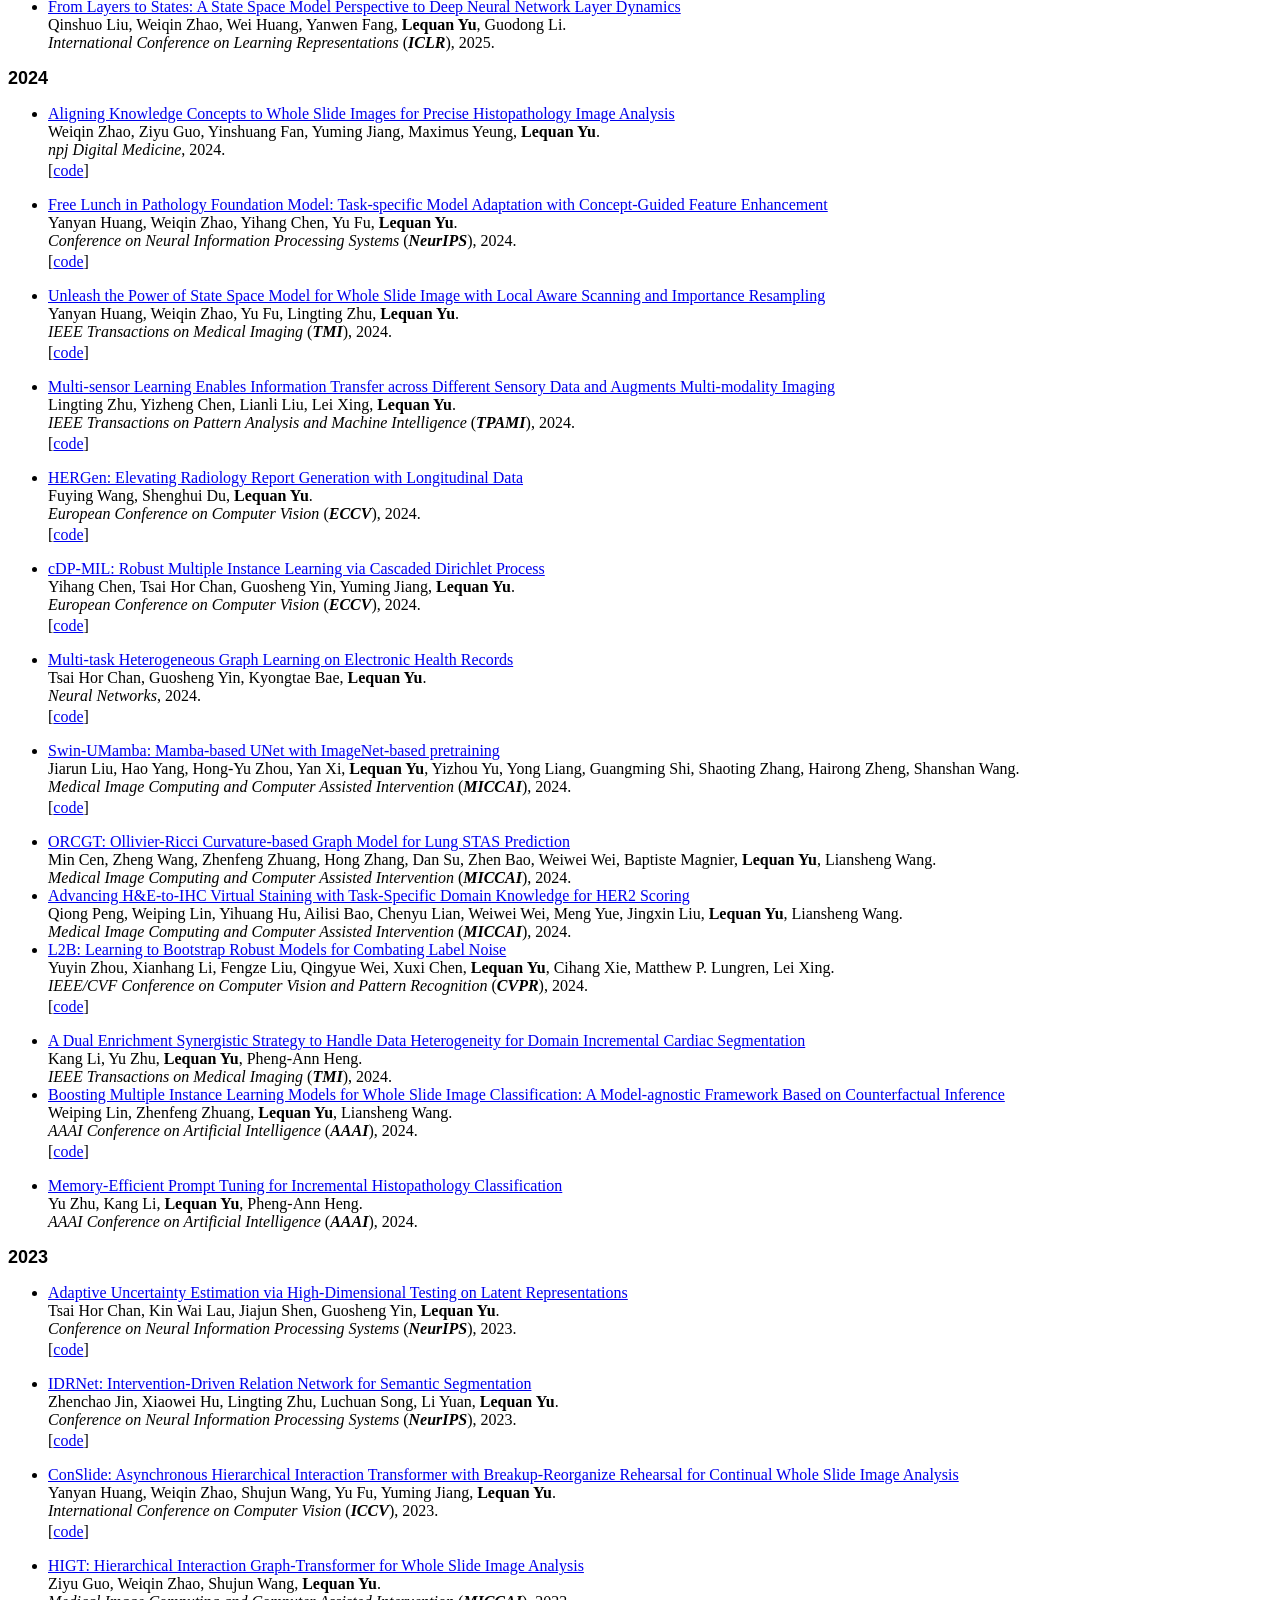
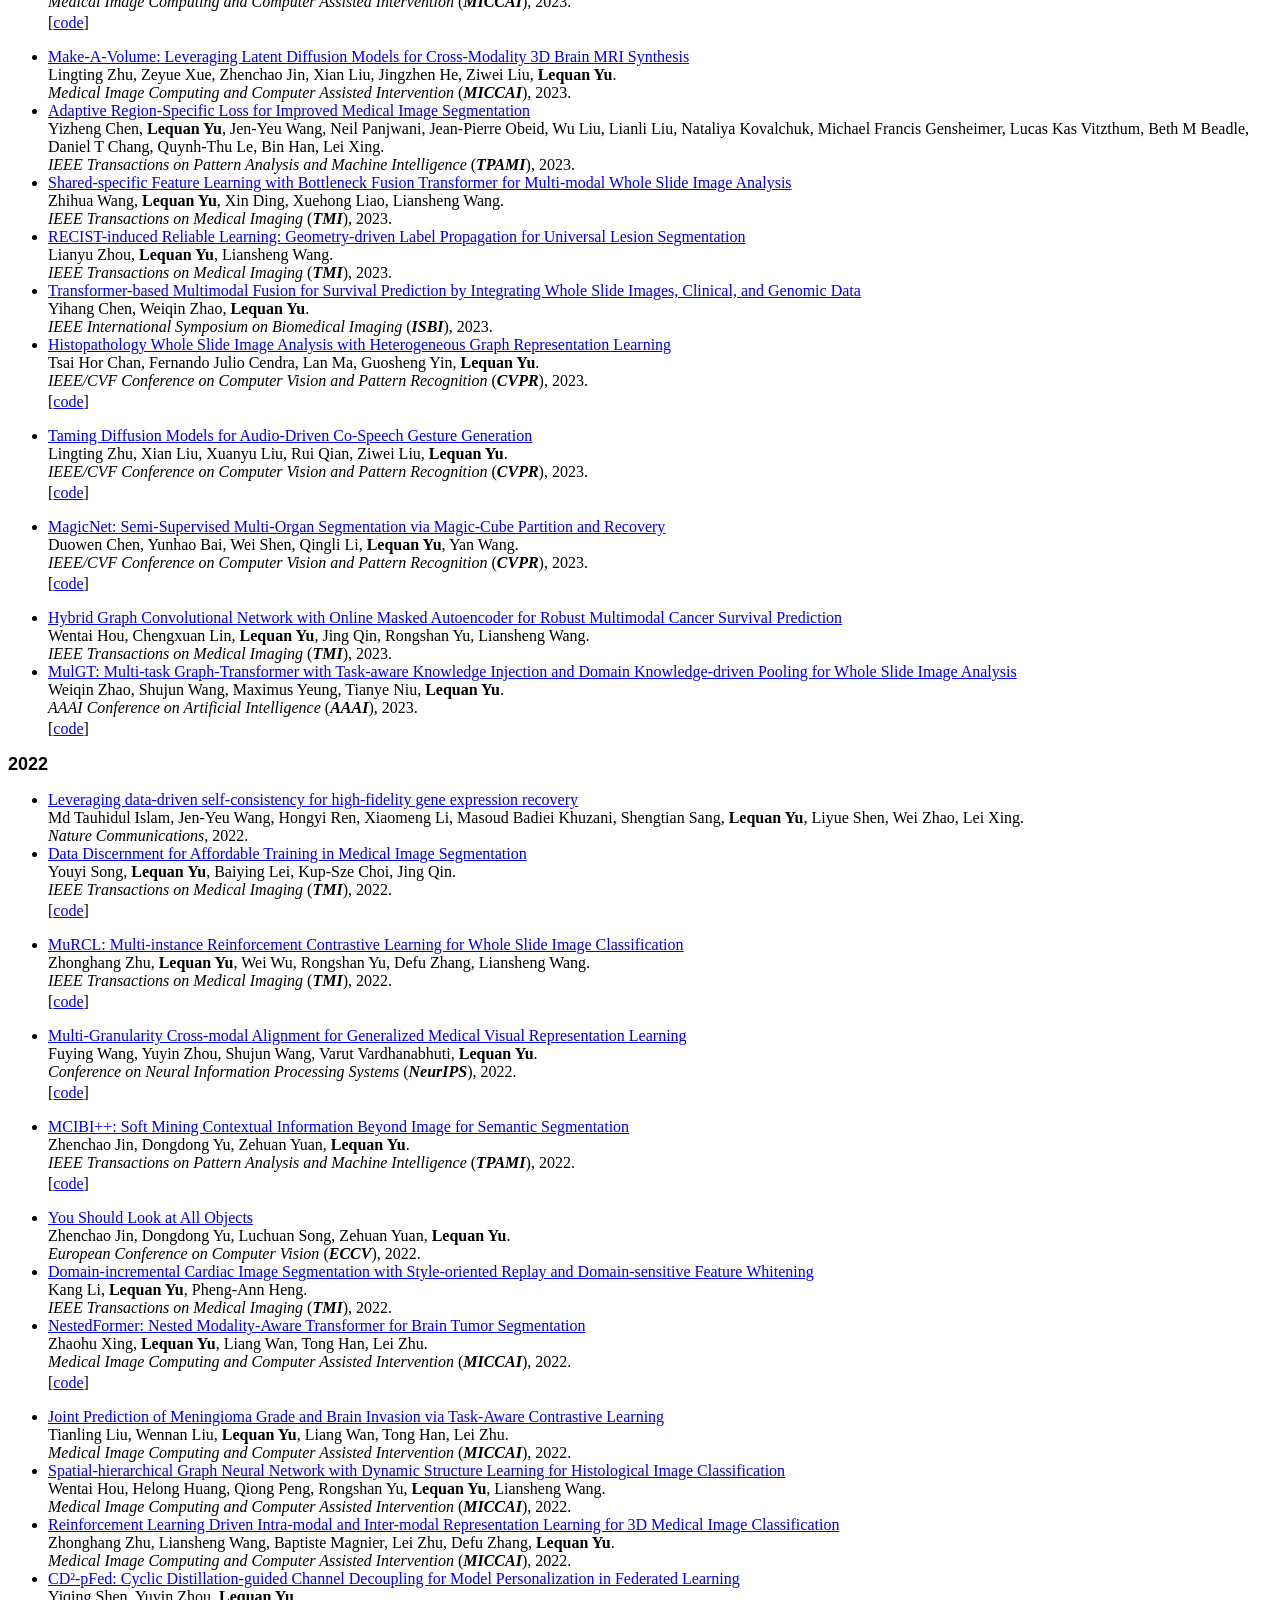
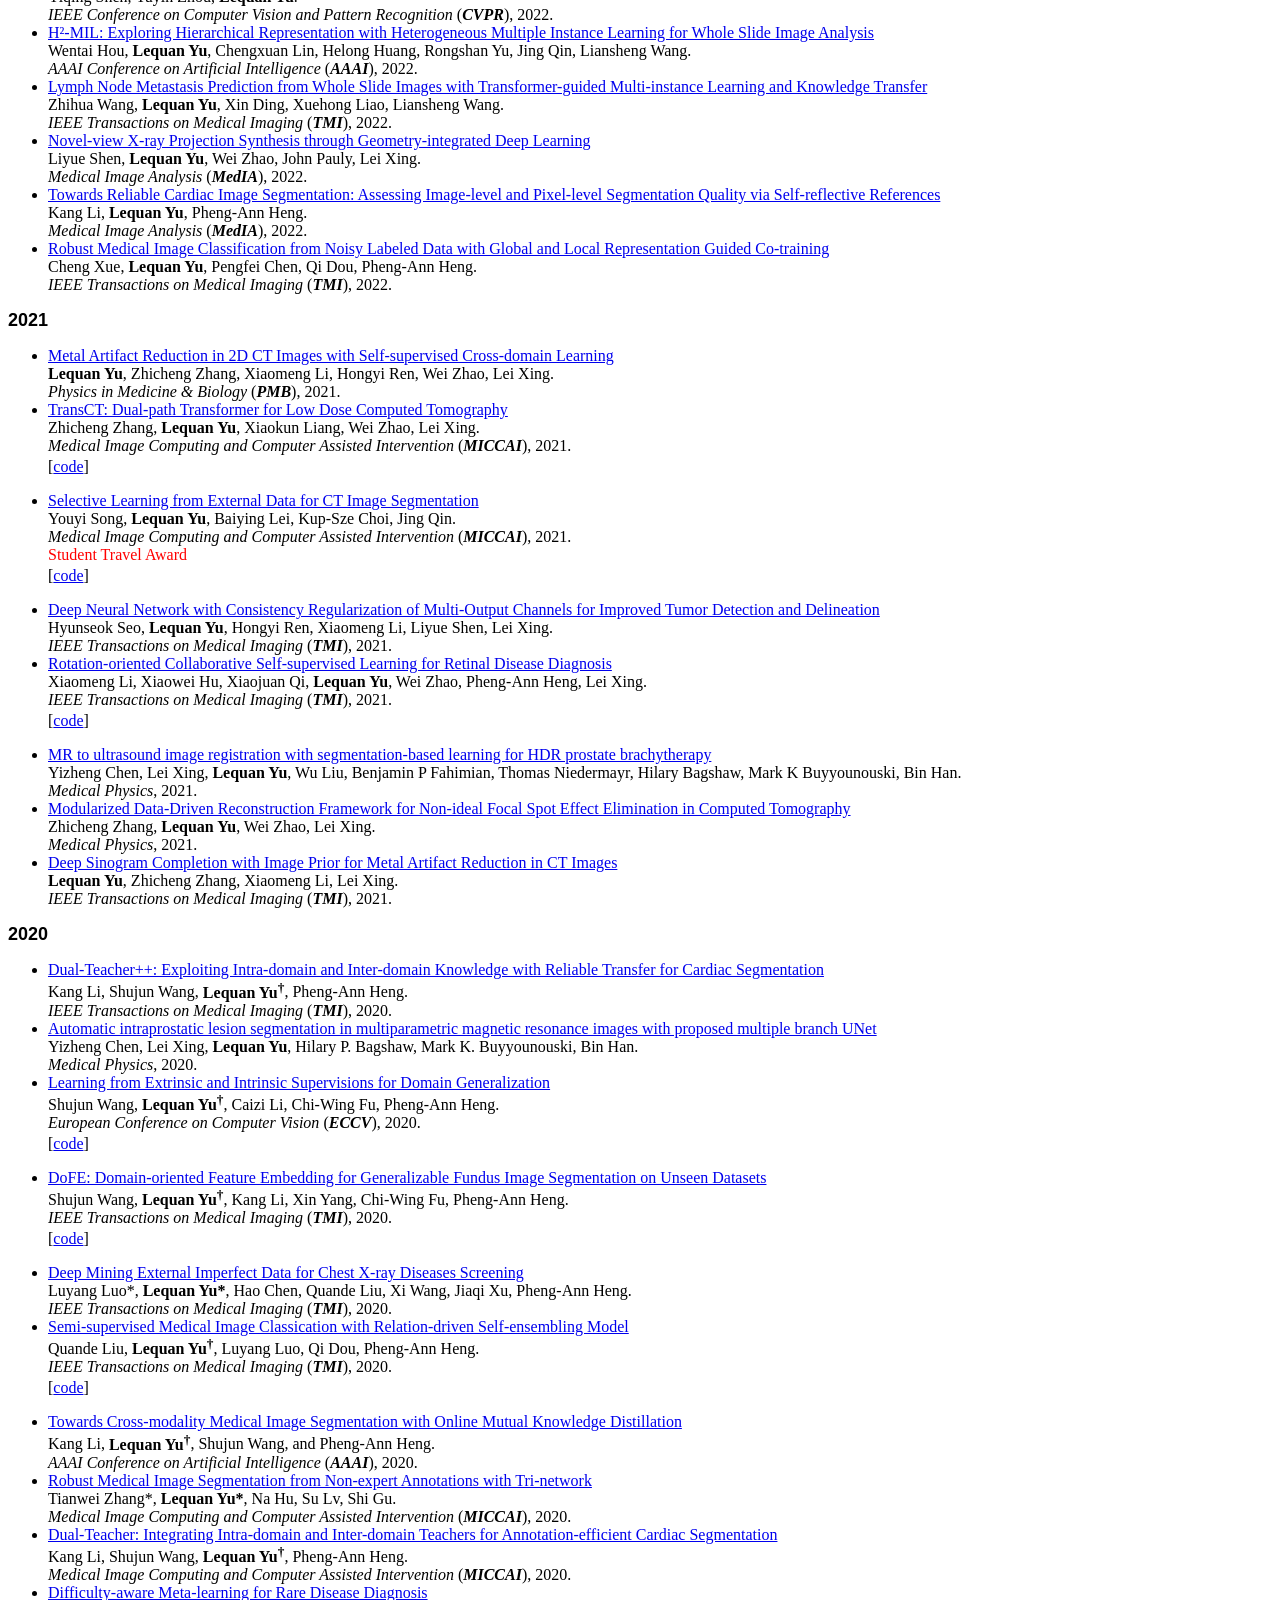
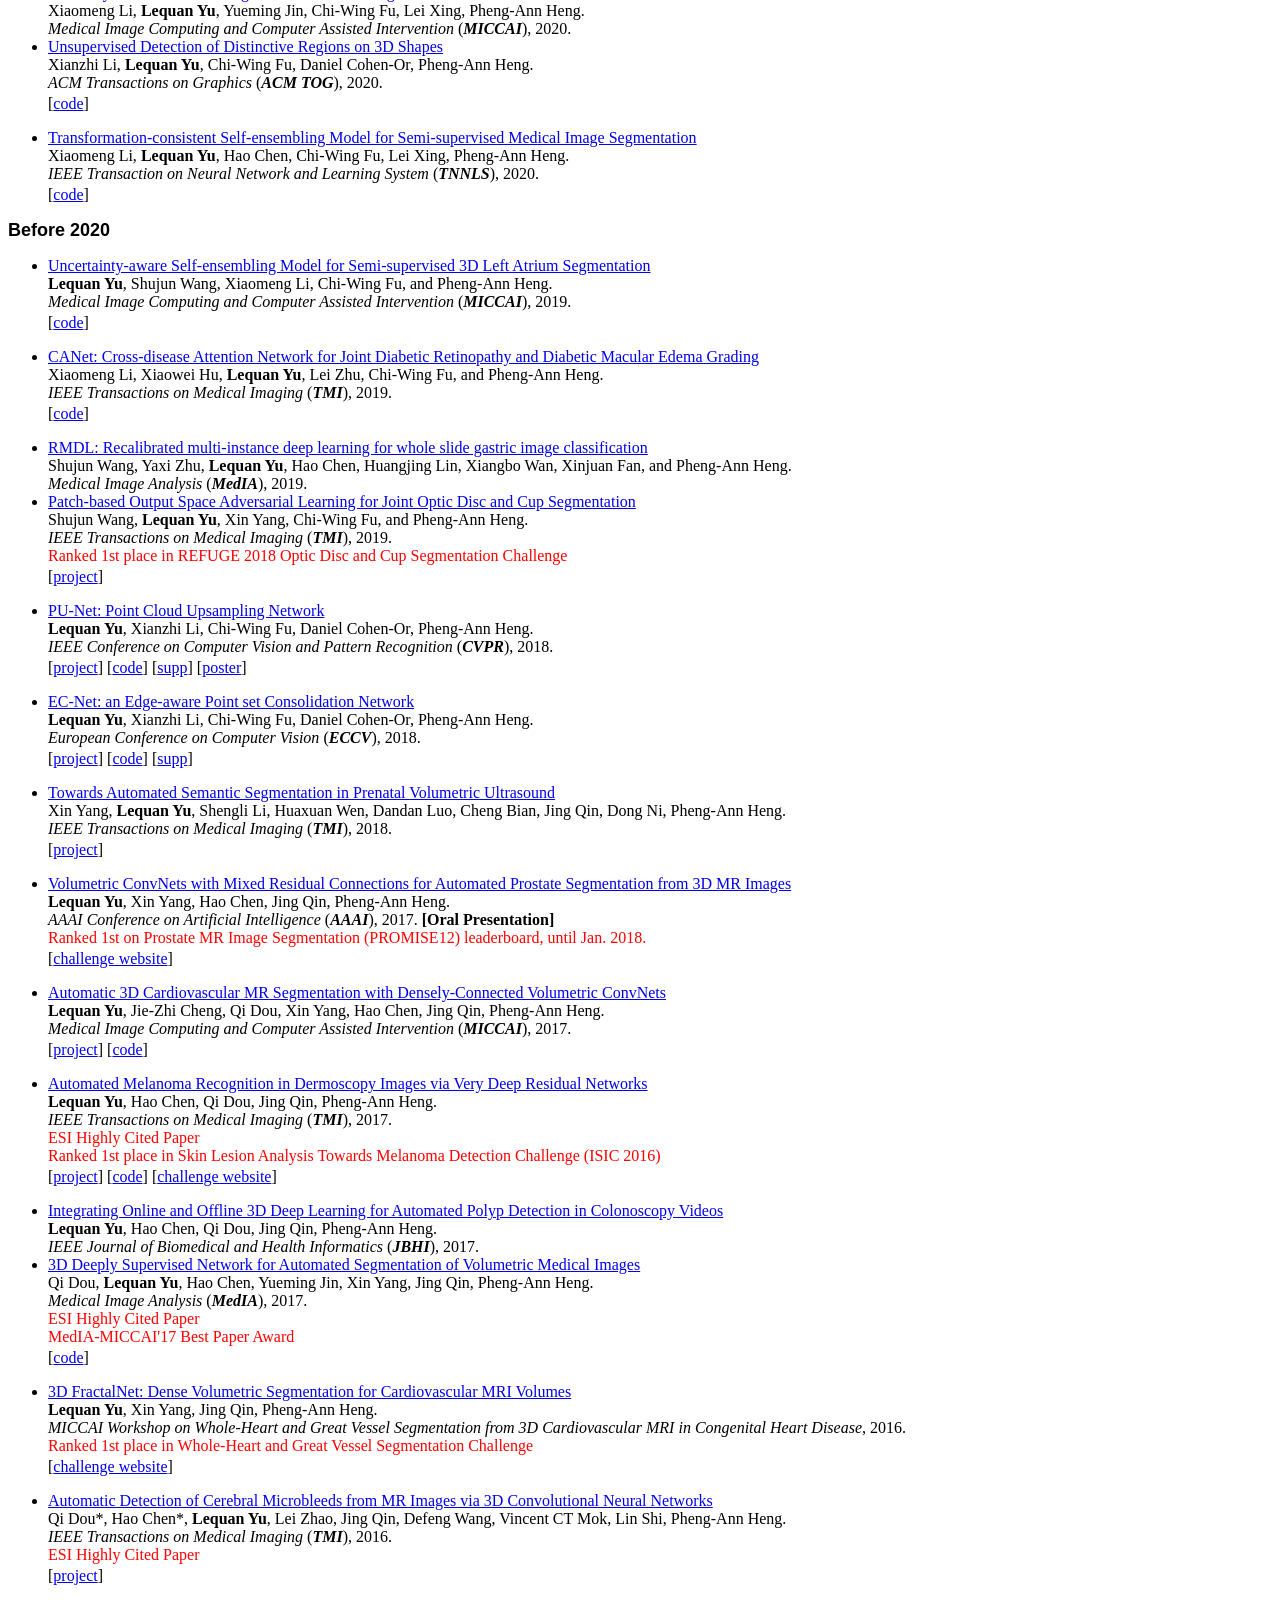
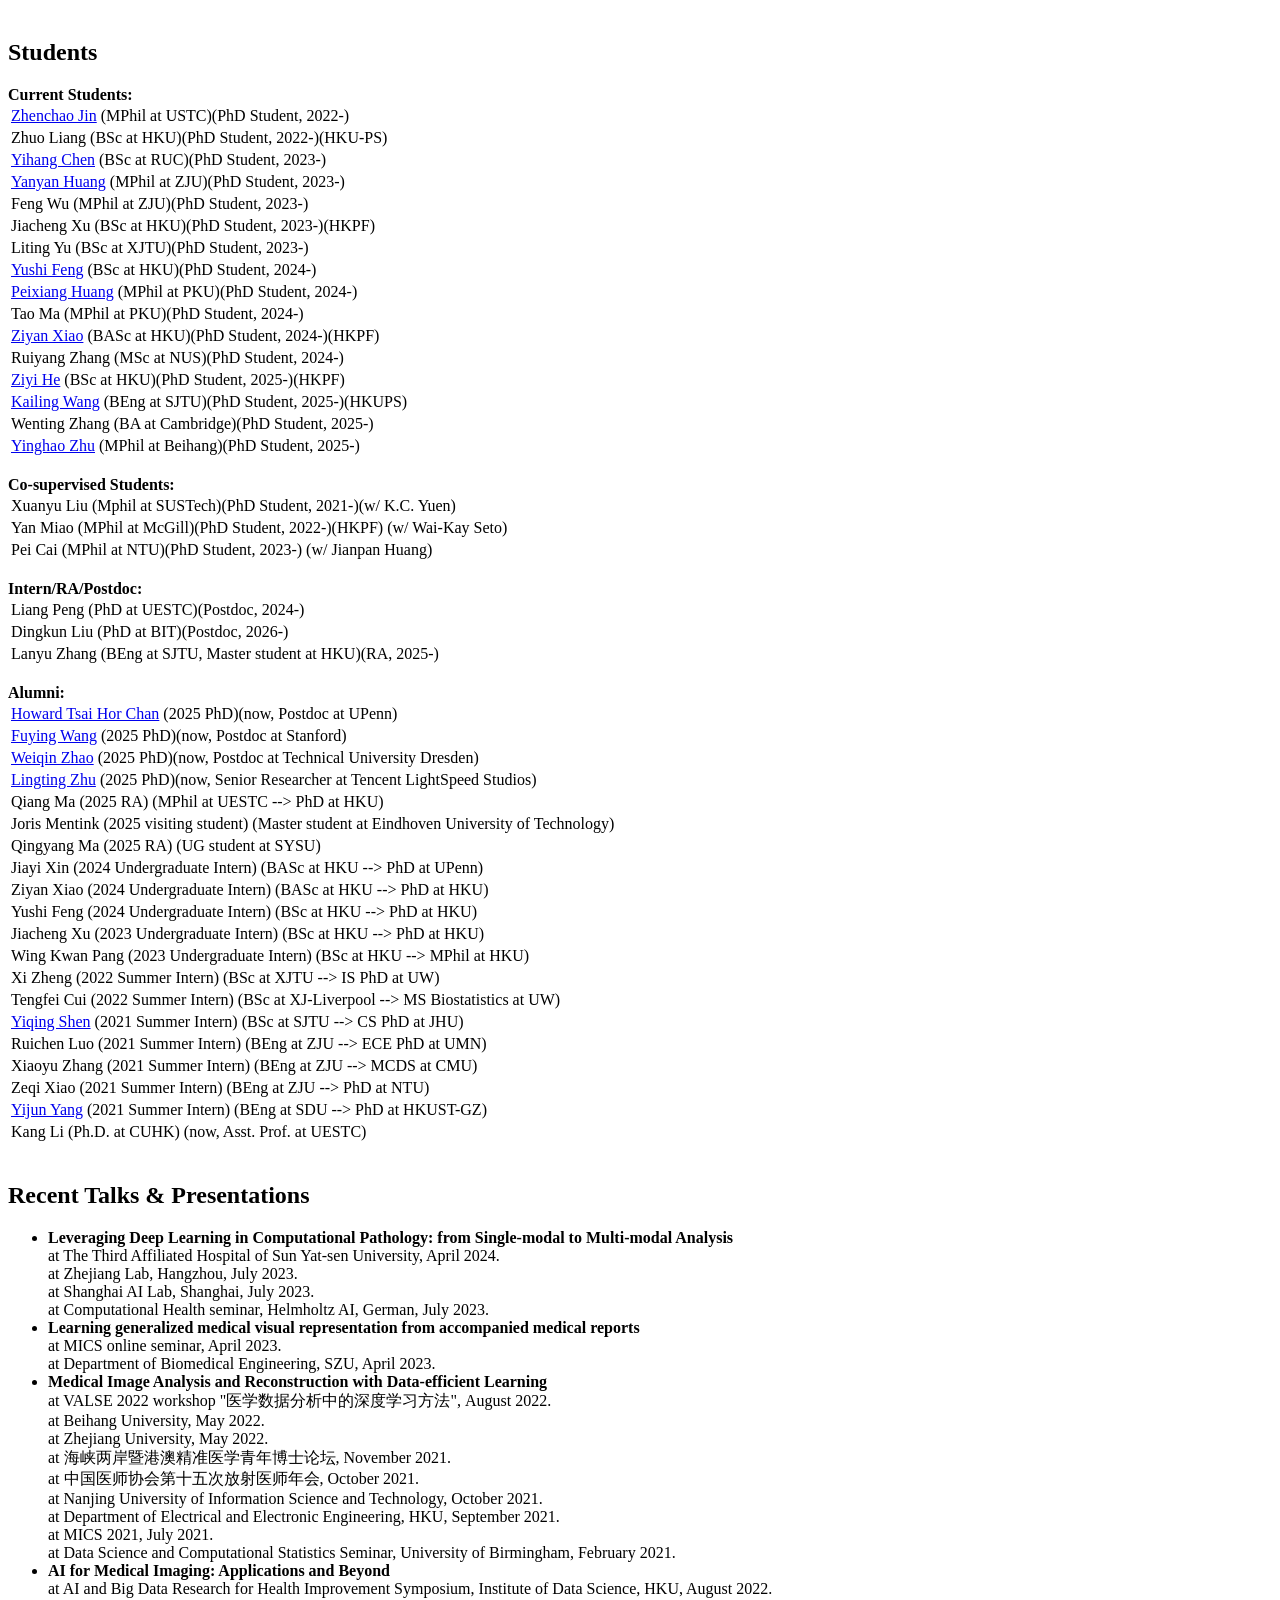
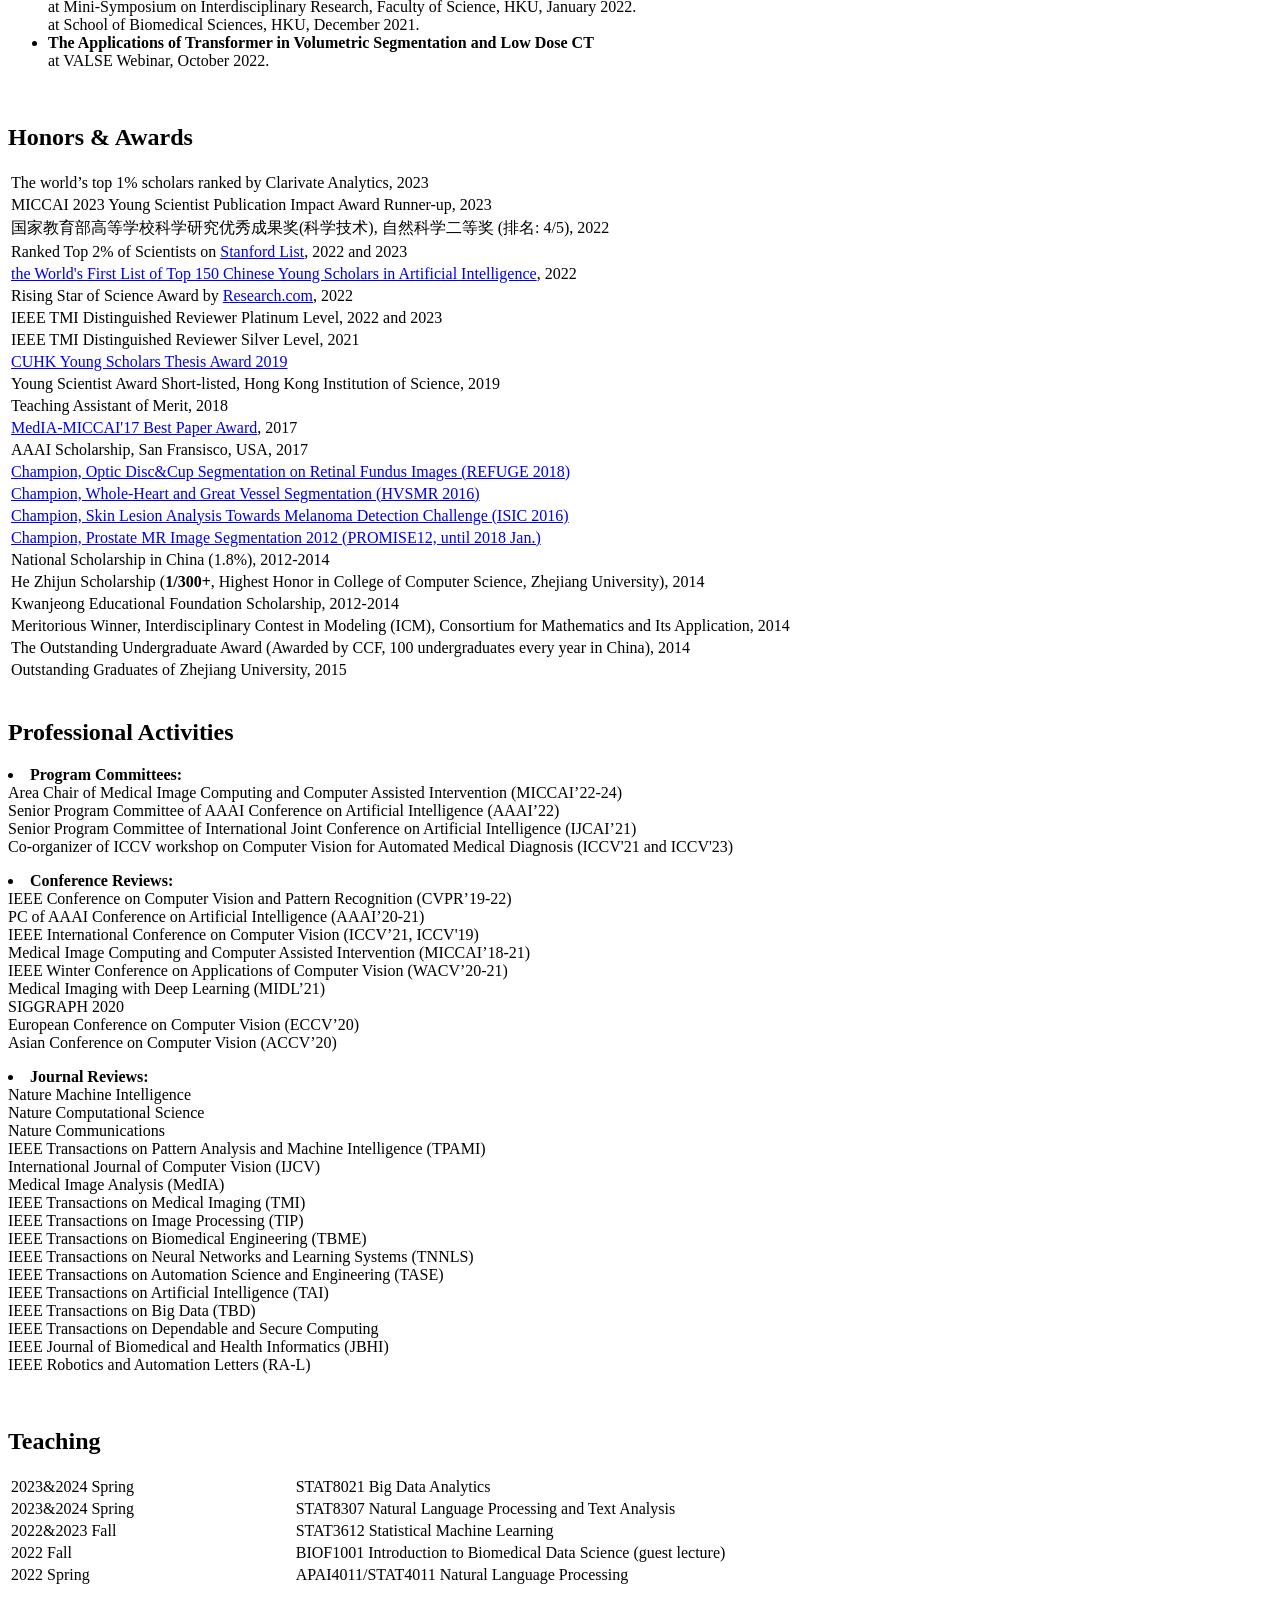
==== commit 56b16e27: "Update index.html" ====
--- a/index.html
+++ b/index.html
@@ -77,7 +77,7 @@
 
 <h2>Biography</h2>
 <p>
-	I am an assistant professor at The University of Hong Kong, where I direct the <a href="https://hku-medai.github.io/">Medical AI Lab</a>.  My research lies at the intersection of artificial intelligence and healthcare. 
+	I am an associate professor at The University of Hong Kong, where I direct the <a href="https://hku-medai.github.io/">Medical AI Lab</a>.  My research lies at the intersection of artificial intelligence and healthcare. 
 	We are dedicated to designing advanced AI algorithms for biomedical data analysis, primarily focusing on medical images, to improve medical decision-making.  
 	Specifically, we focus on: 
 	1) developing multimodal learning algorithms (e.g., foundation model) to integrate multi-scale biomedical data for disease prevention, diagnosis, prognosis, and treatment design; 
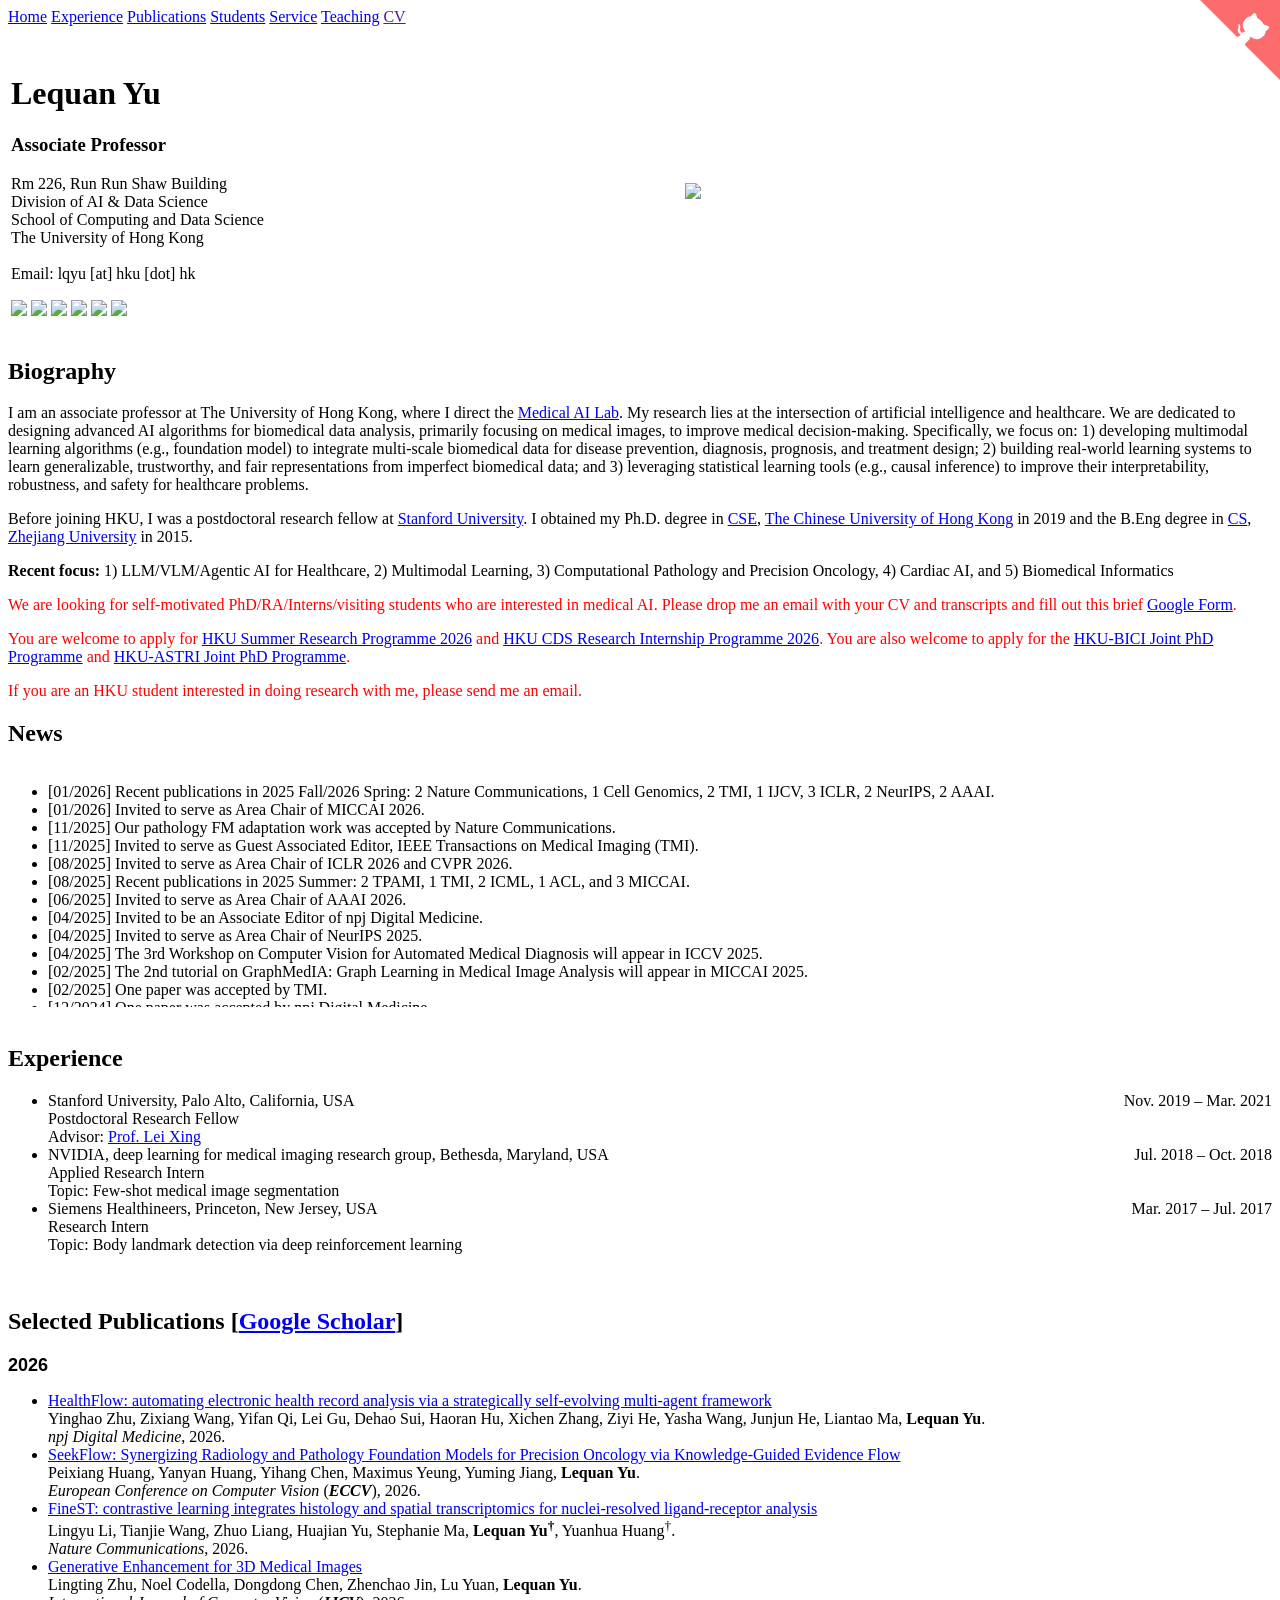
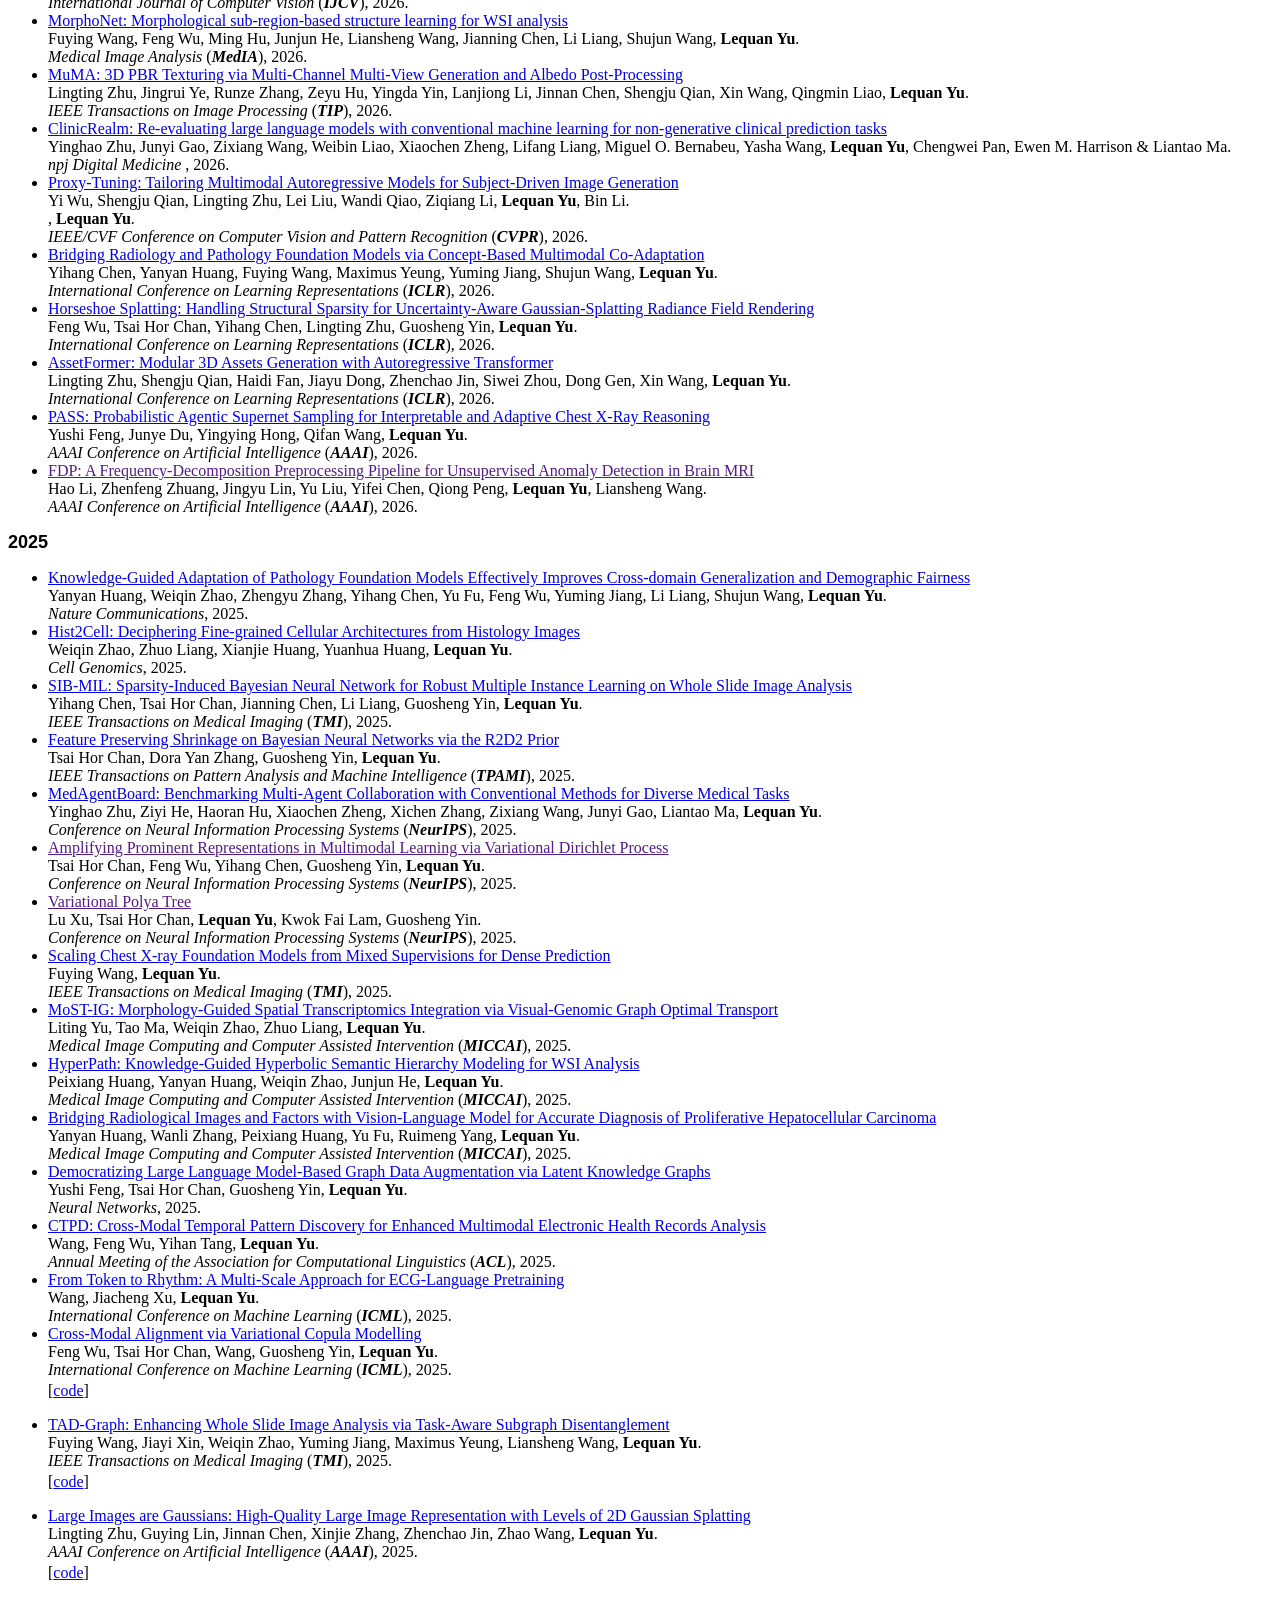
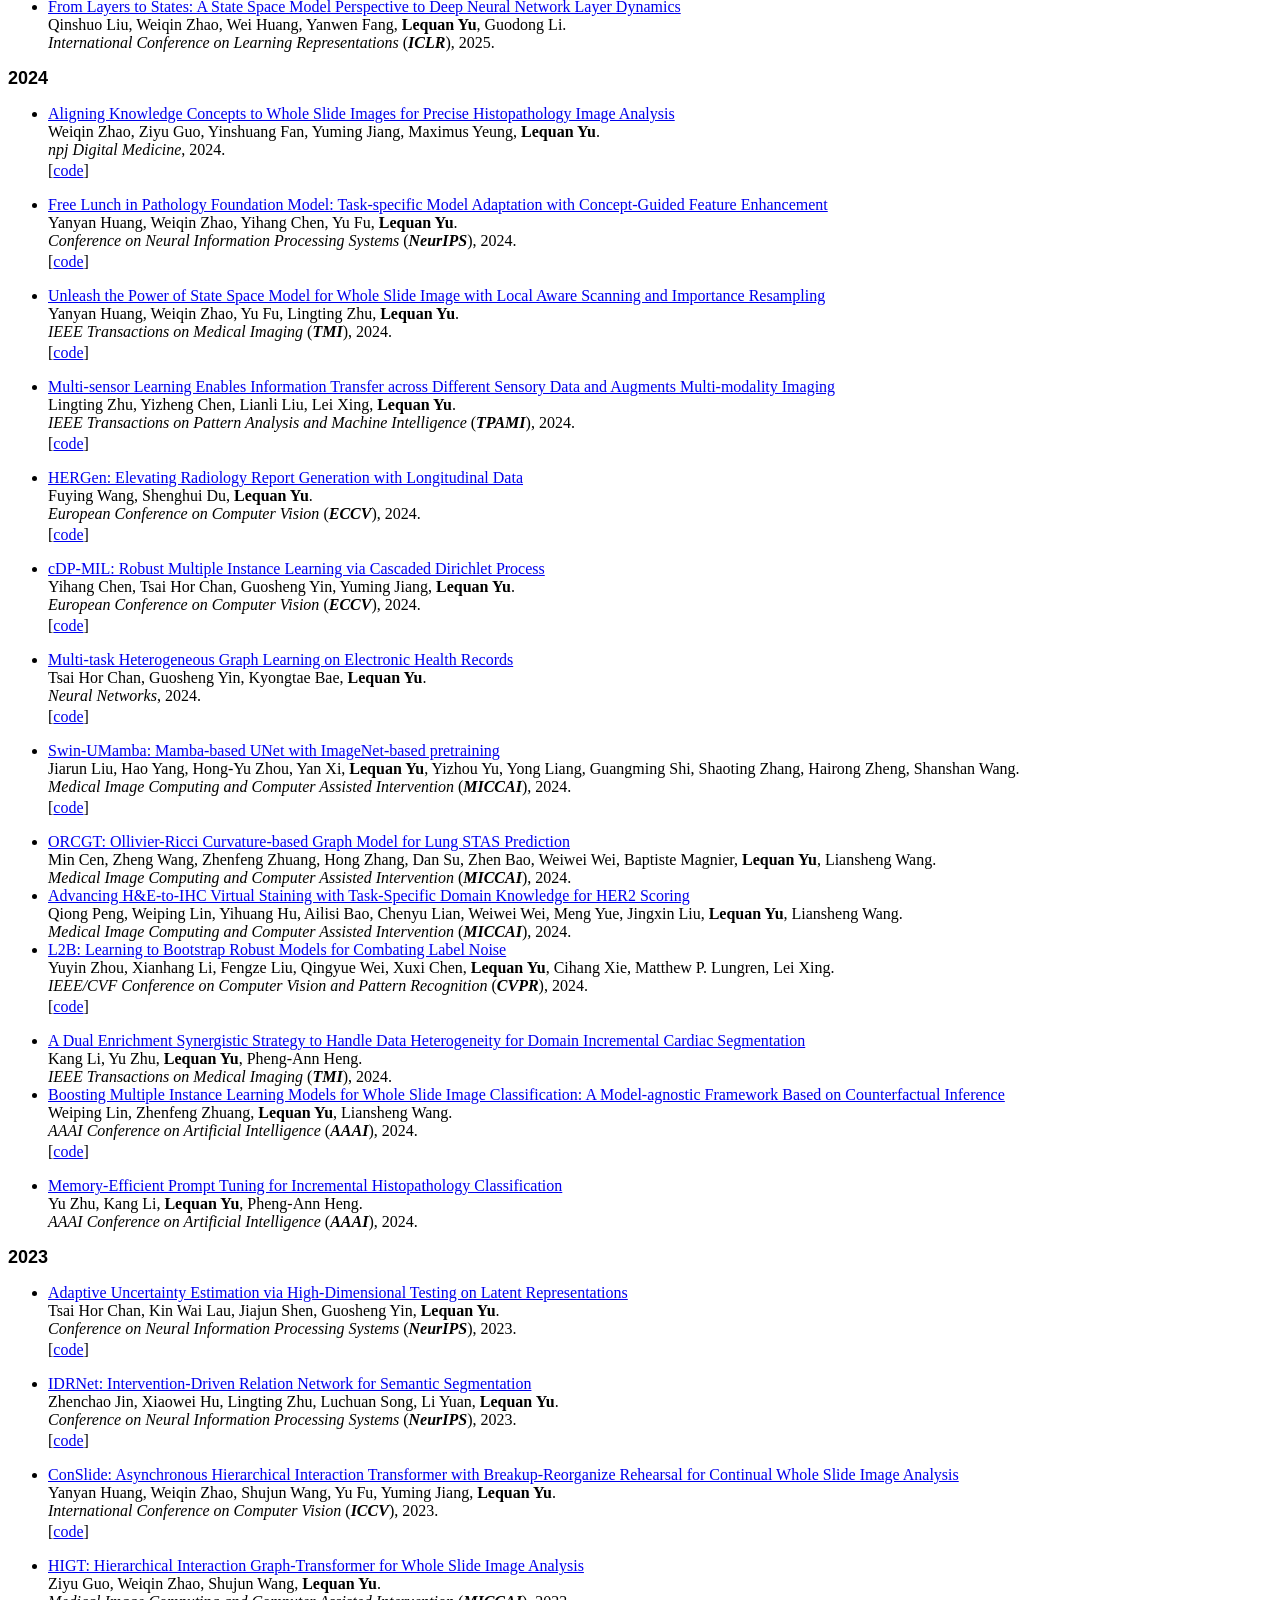
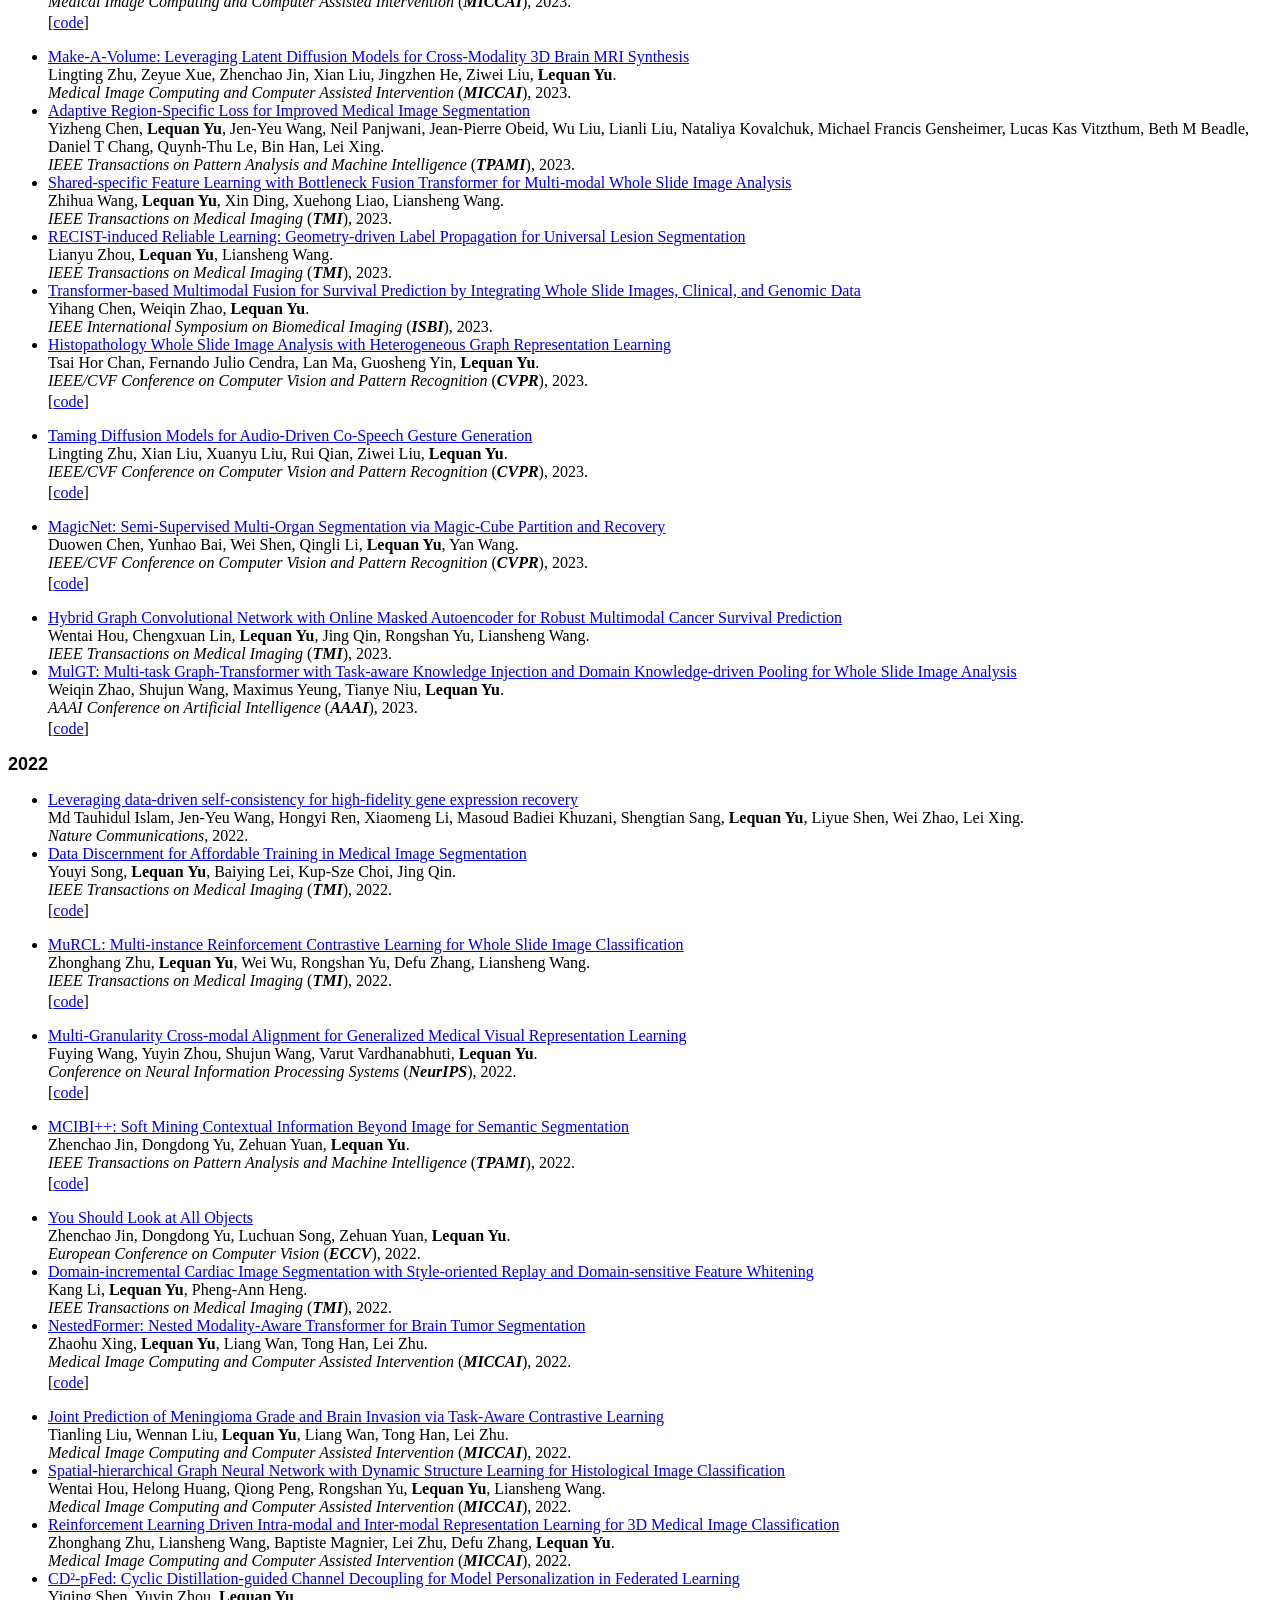
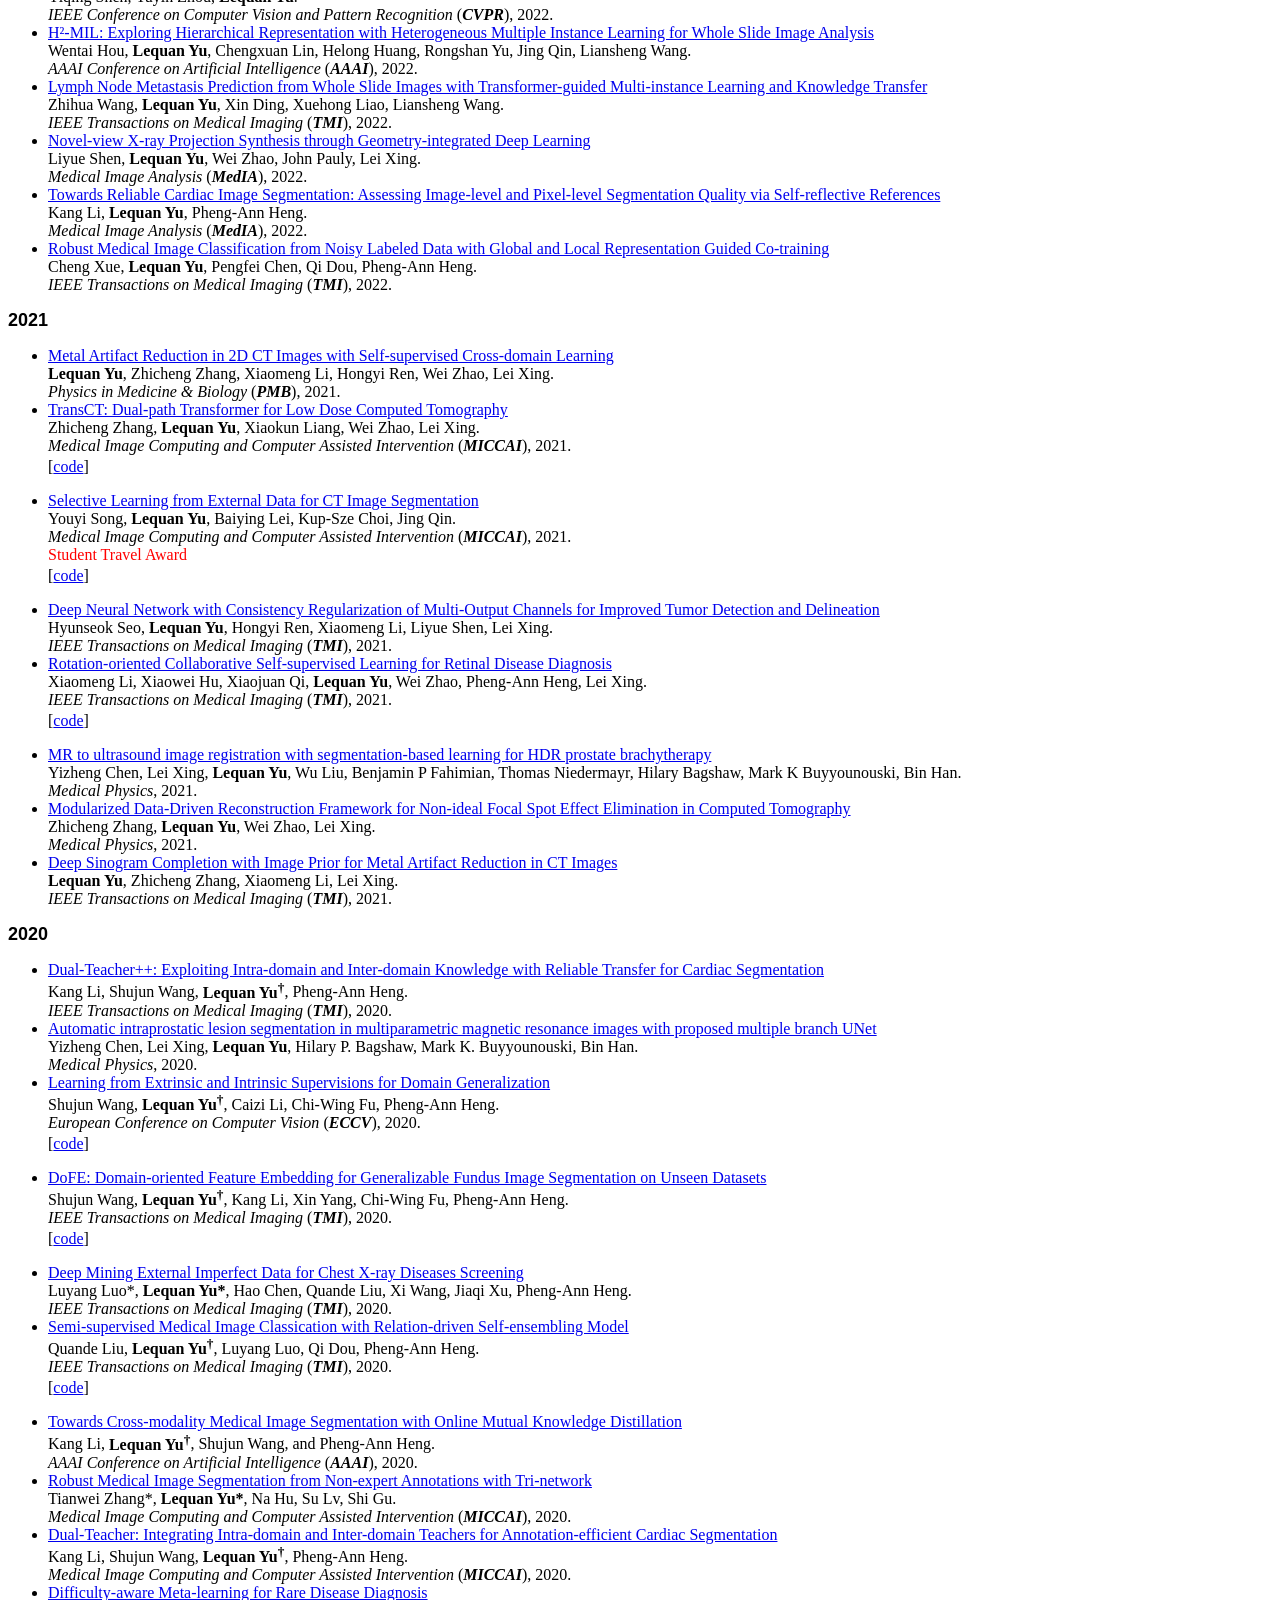
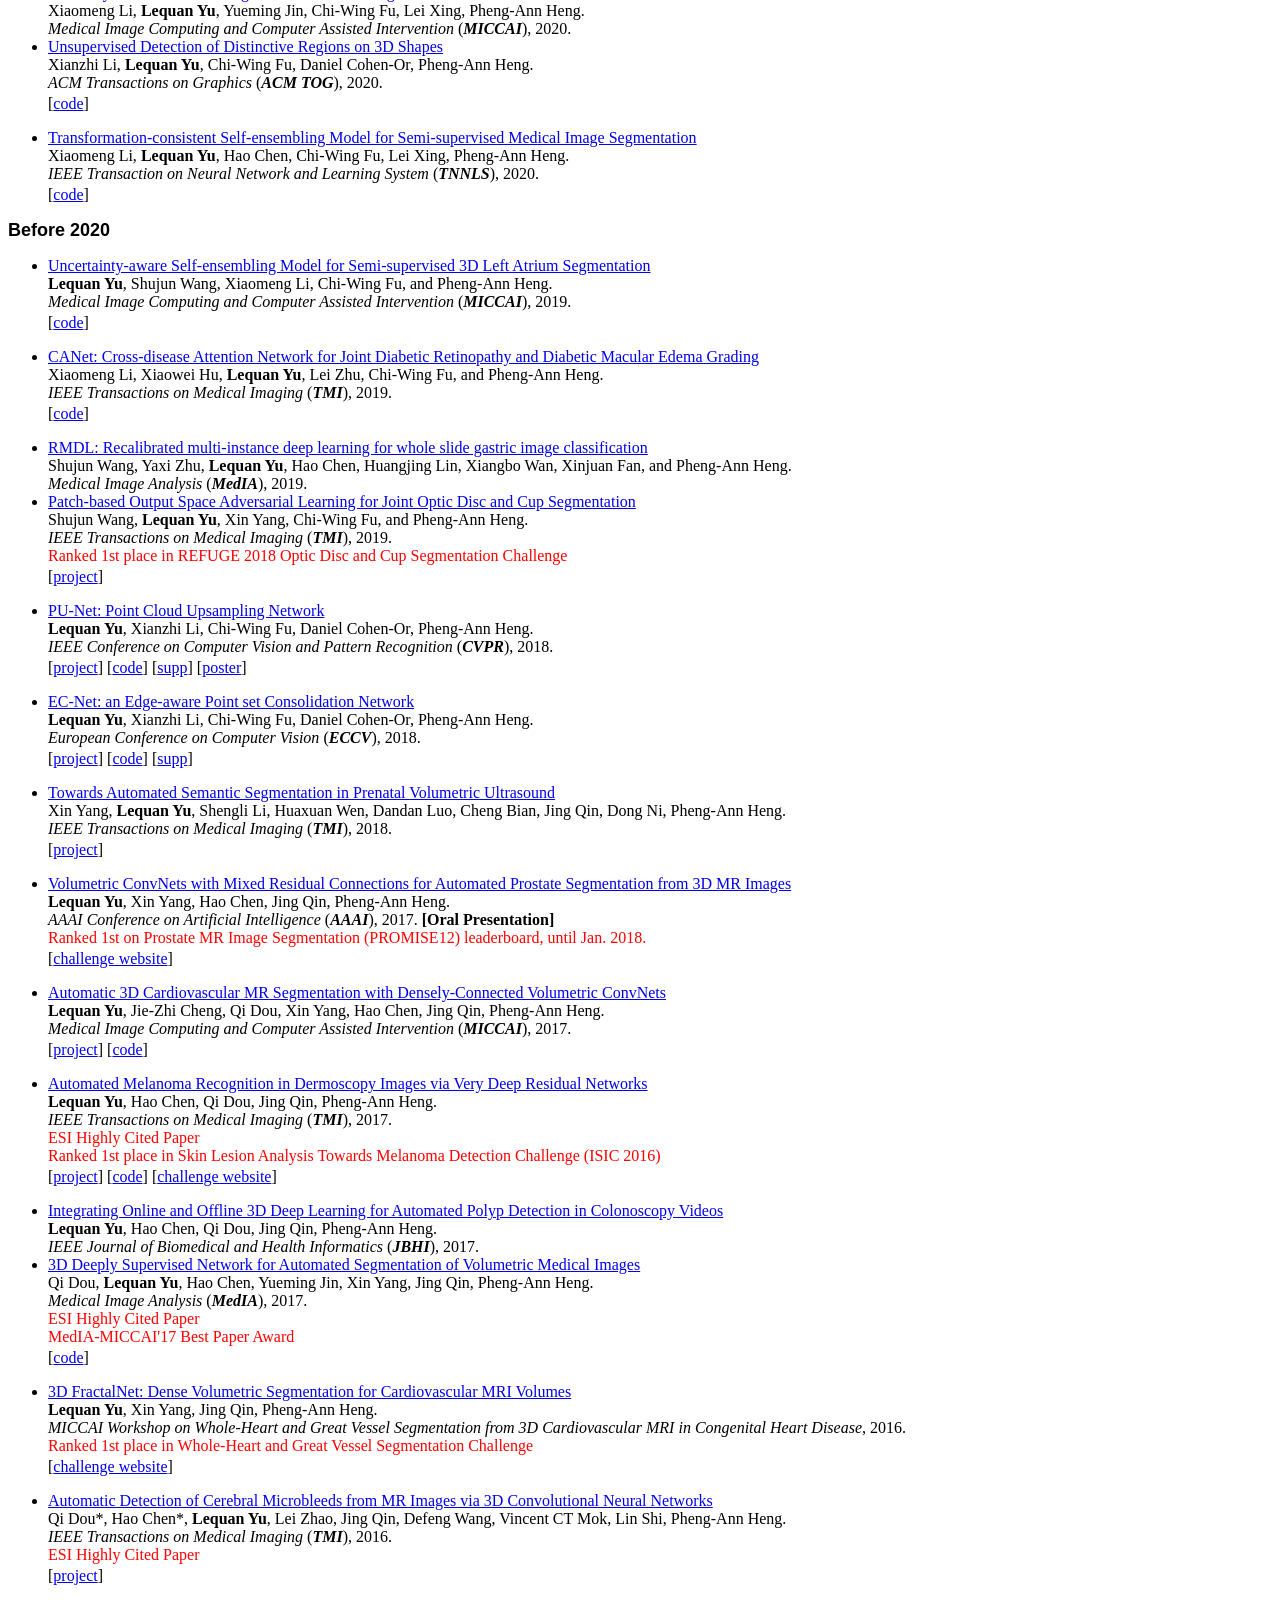
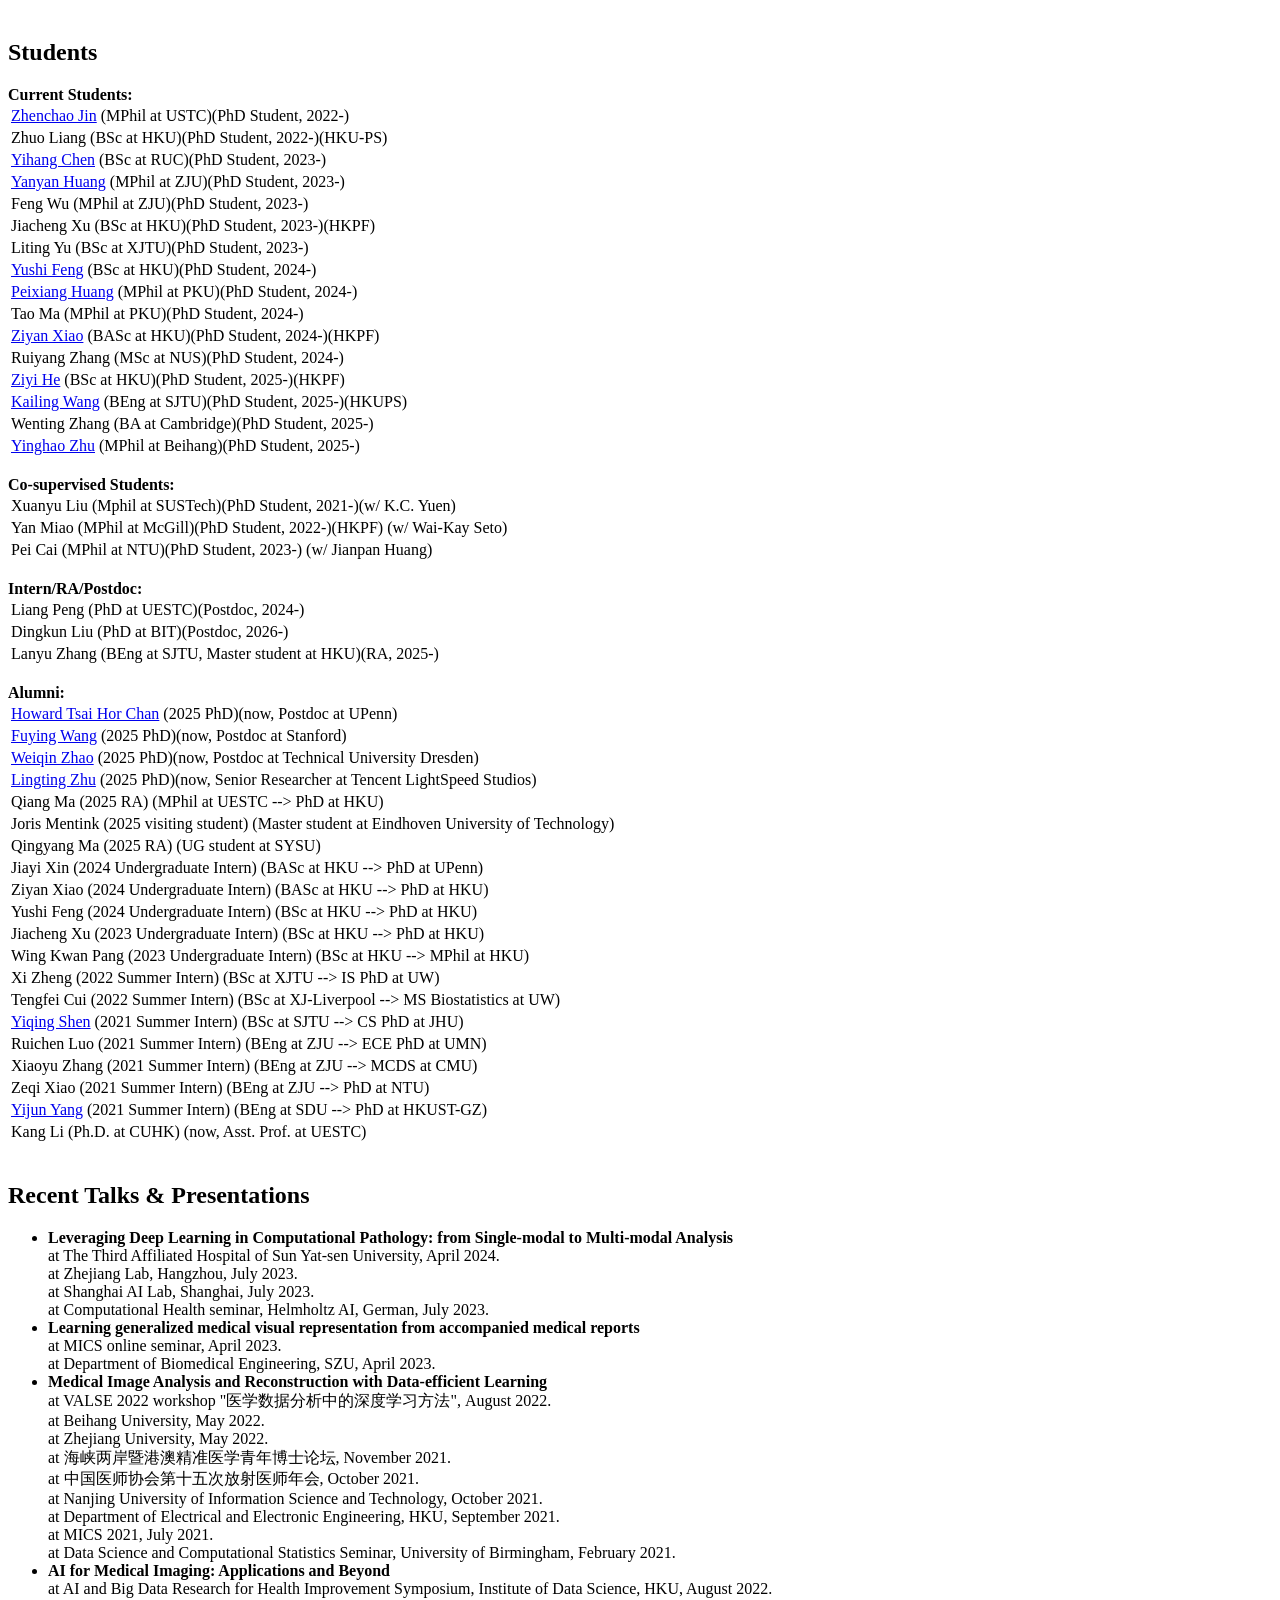
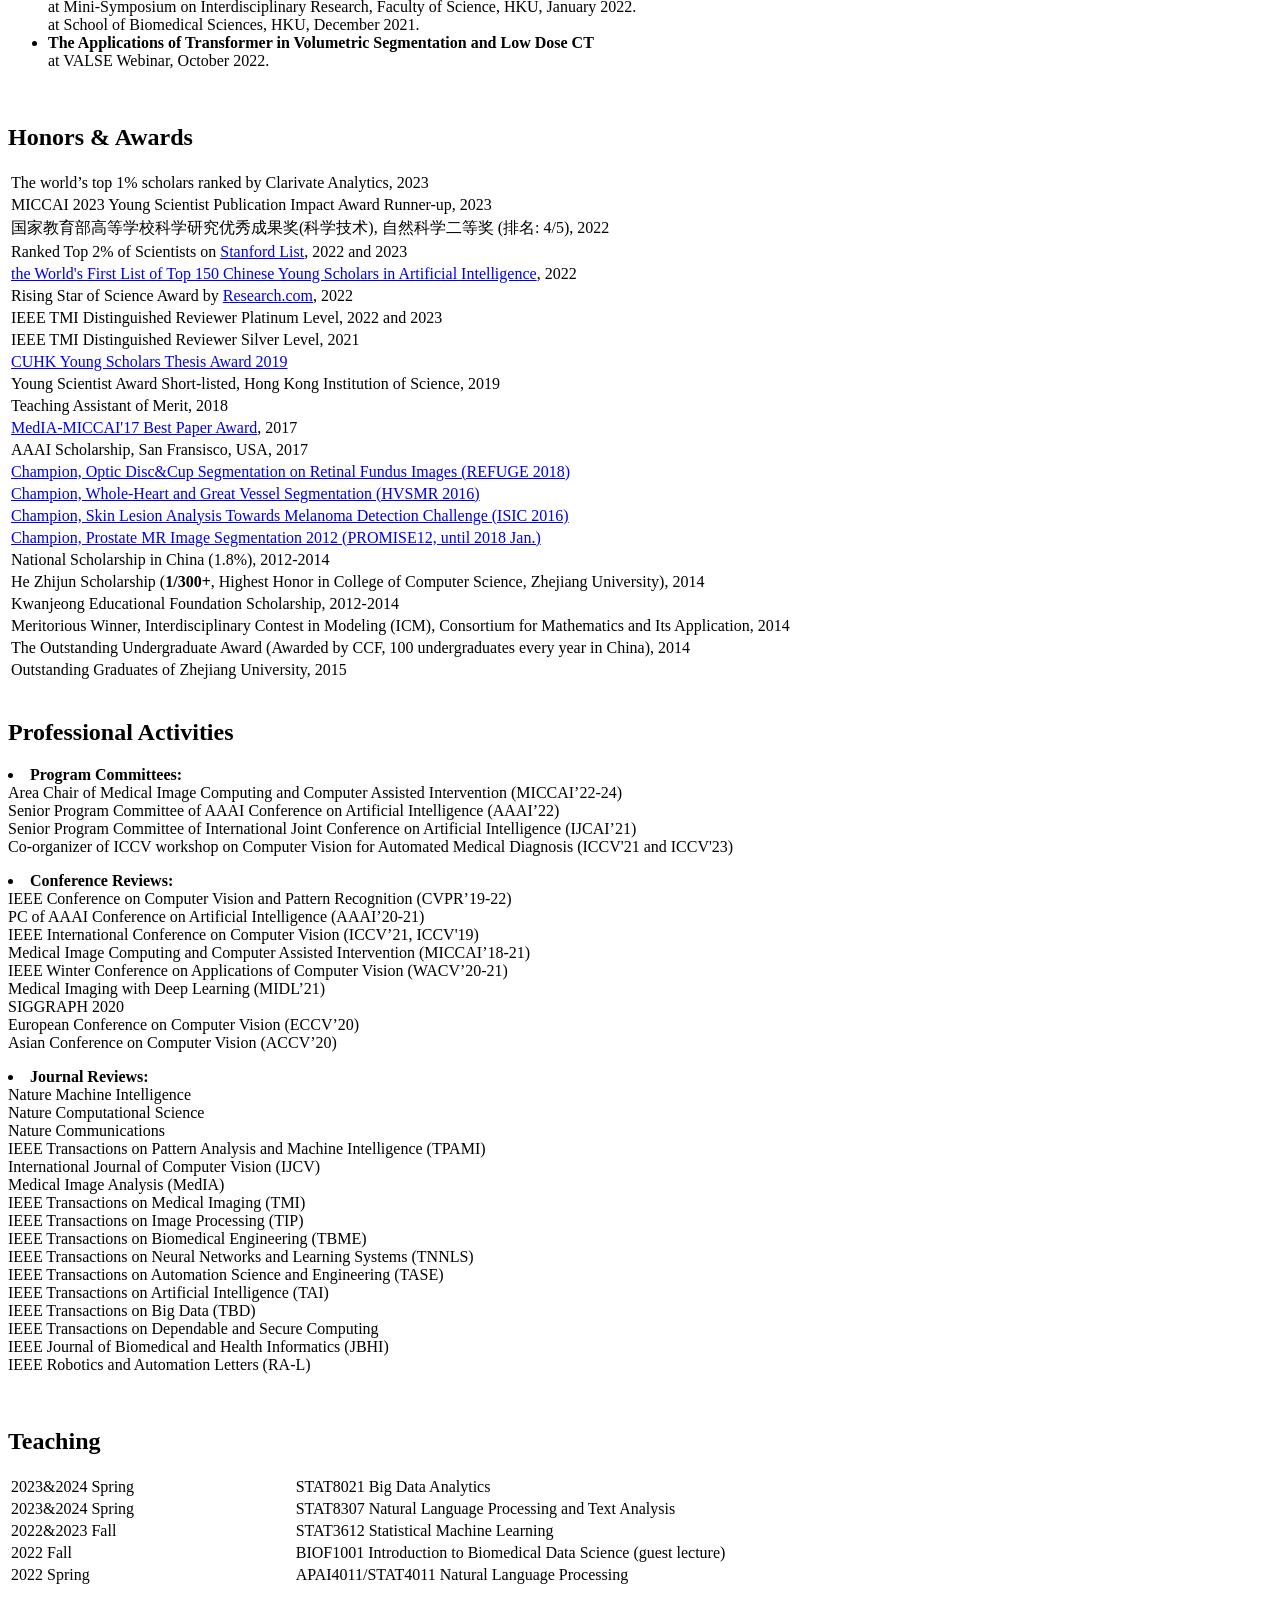
==== commit 4f7cd92a: "Update index.html" ====
--- a/index.html
+++ b/index.html
@@ -6,7 +6,7 @@
 <meta http-equiv="Content-Type" content="text/html;charset=utf-8" />
 
 <meta name="keywords" content="Lequan Yu, Yu Lequan, Lequan, HKU, University of Hong Kong, Stanford, CUHK, The Chinese University of Hong Kong, ZJU, Zhejiang University, Artificial Intelligence, Computer, Vision, Machine, Learning, Medical Image, Multimodal Learning, Medical AI, AI for Healthcare"> 
-<meta name="description" content="Lequan Yu is an Assistant Professor at HKU.">
+<meta name="description" content="Lequan Yu is an Associate Professor at HKU.">
 <meta name="google-site-verification" content="yy_3iiS_X6pJdegdwitJMrH0LRLHXwpjrV9RKLXxKjg" />
 <link rel="stylesheet" href="jemdoc.css" type="text/css">
 <title>Lequan Yu</title>
@@ -48,7 +48,7 @@
 					<h1>Lequan Yu</h1><h1>
 				</h1></div>
 
-				<h3>Assistant Professor</h3>
+				<h3>Associate Professor</h3>
 				<p>
 					Rm 226, Run Run Shaw Building<br>
 					Division of AI & Data Science<br>
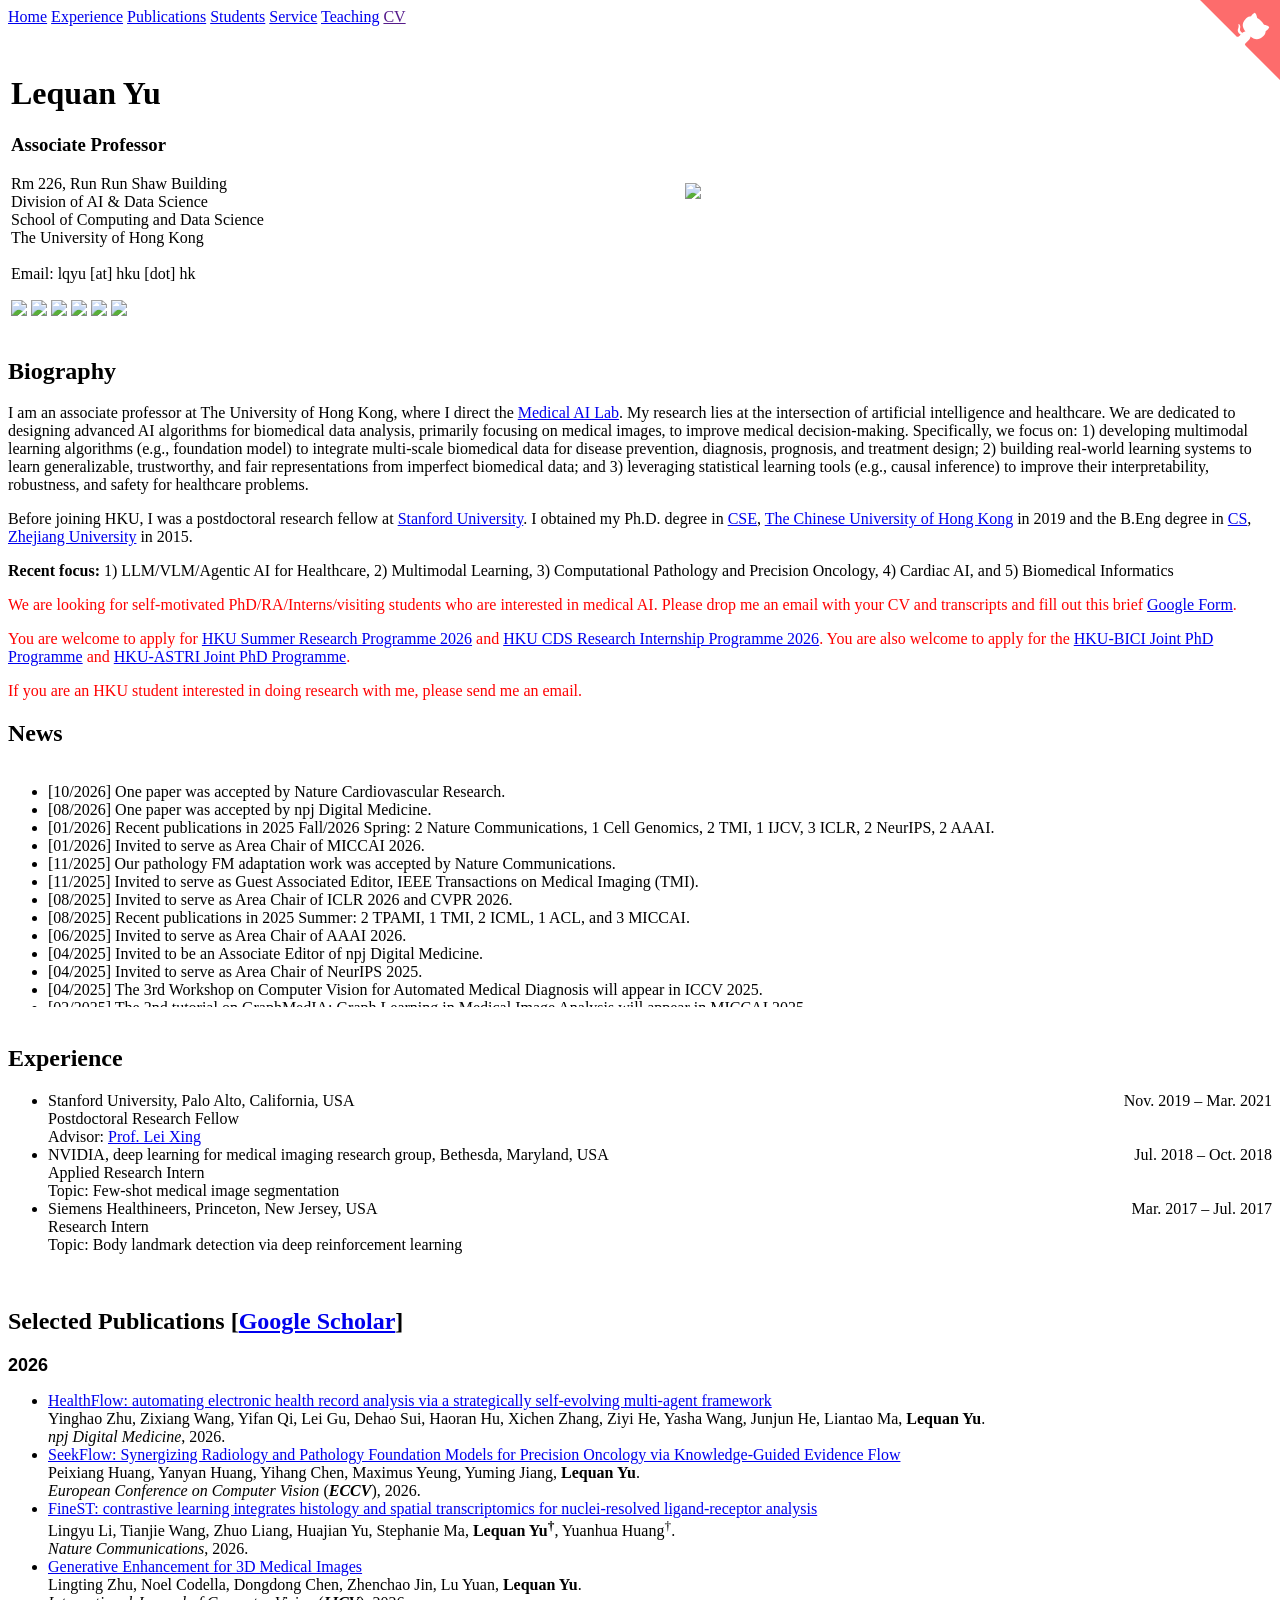
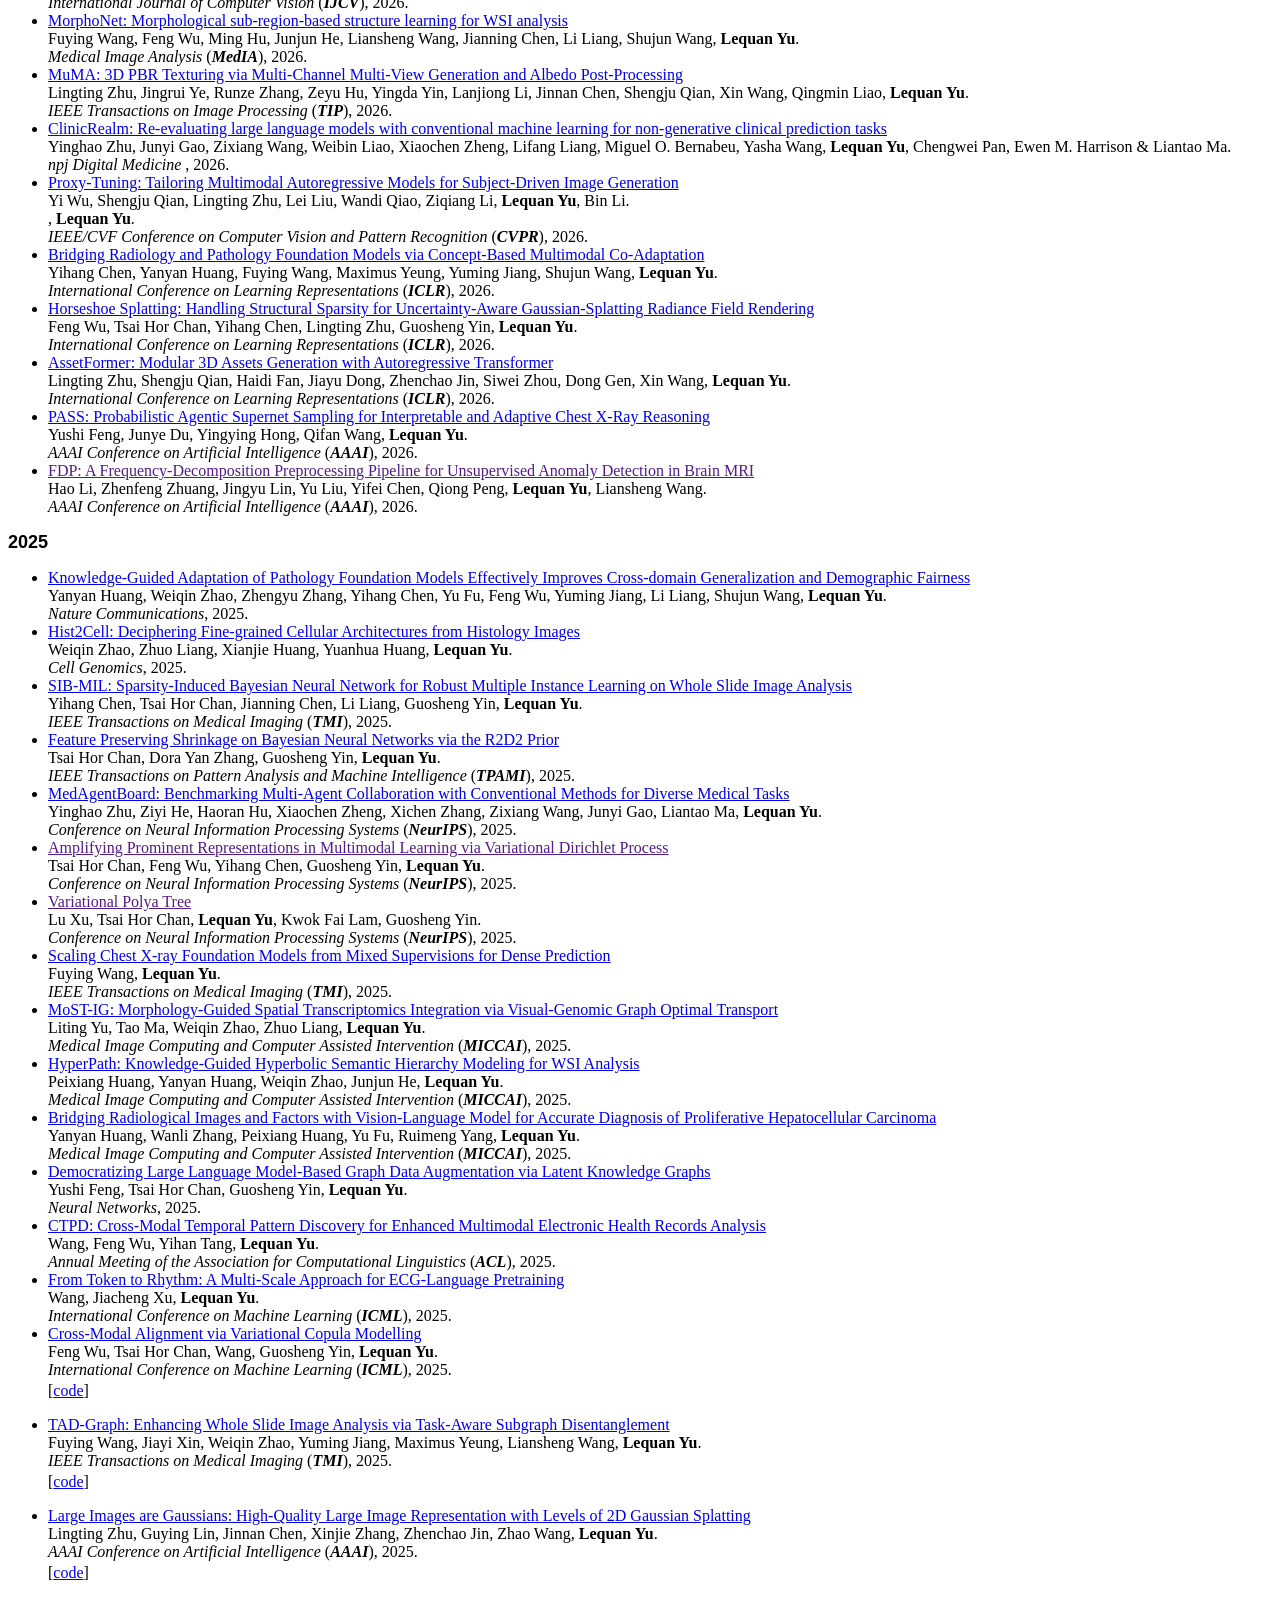
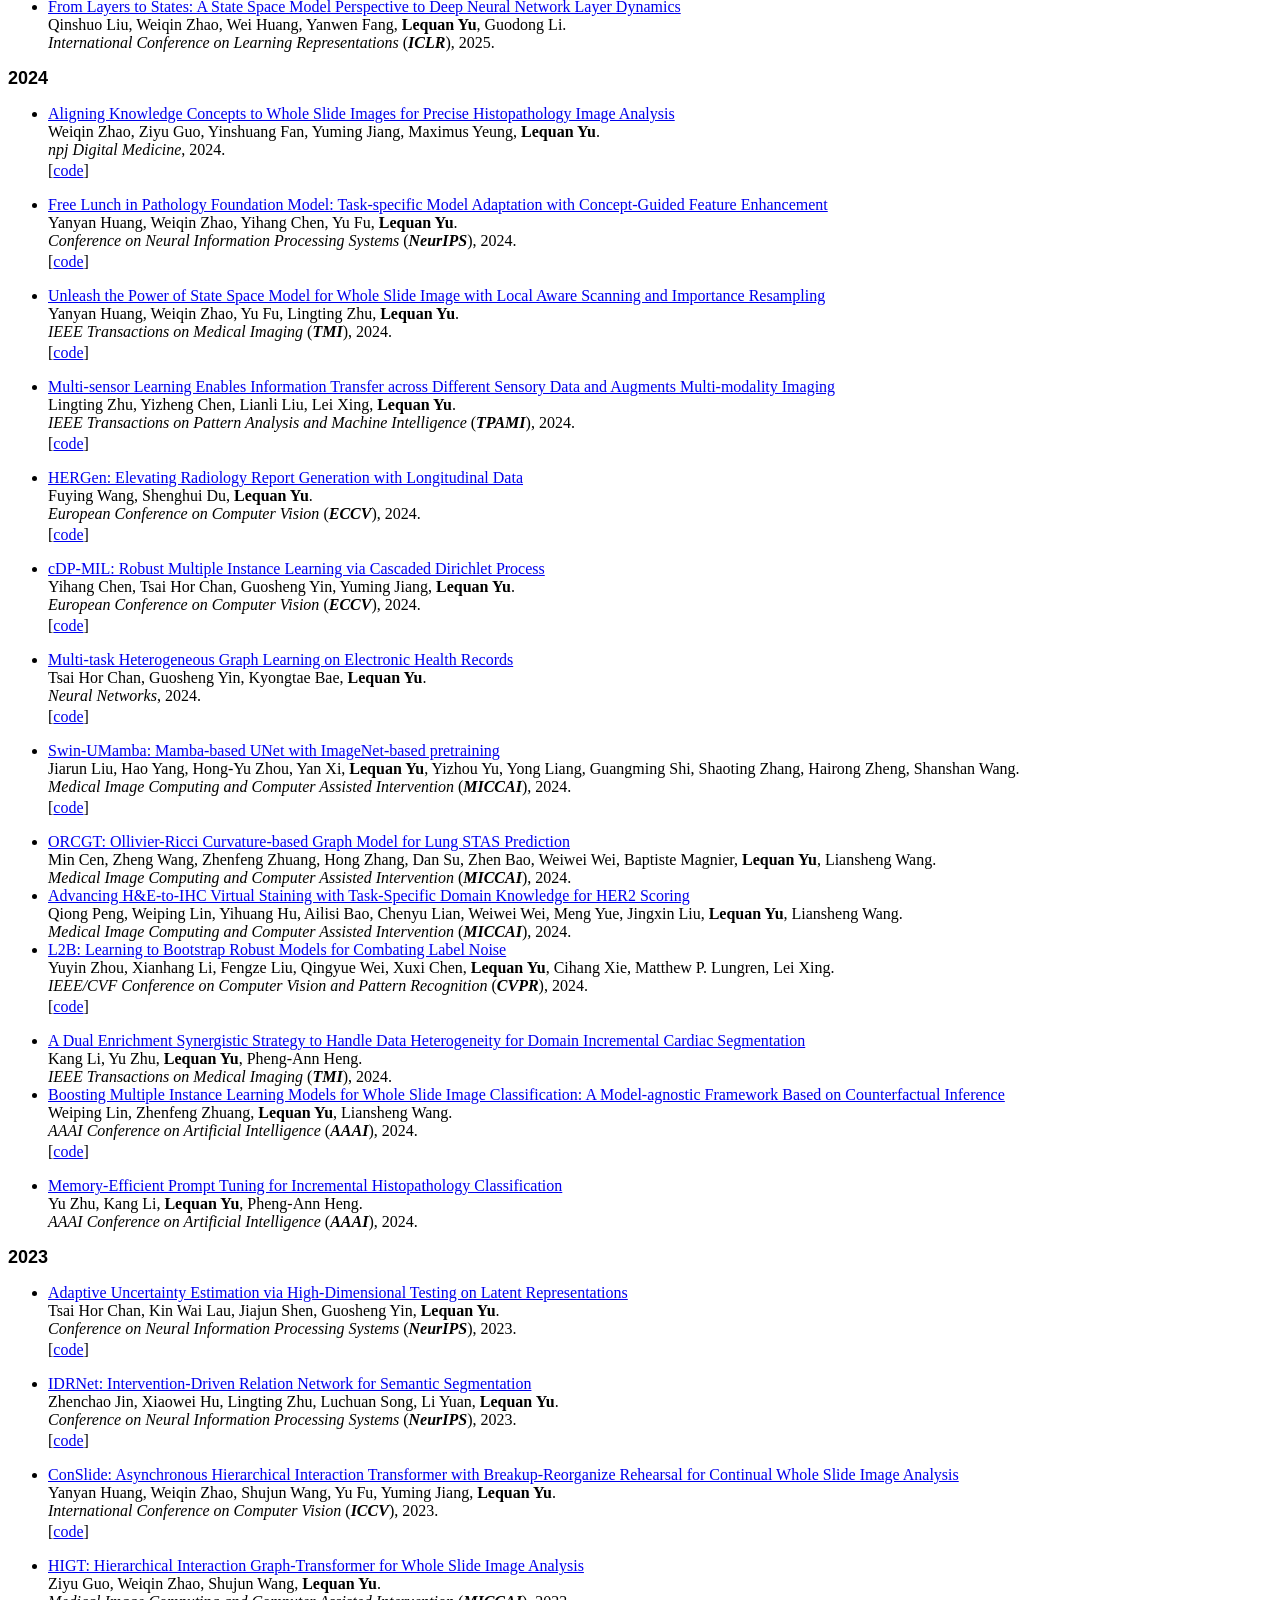
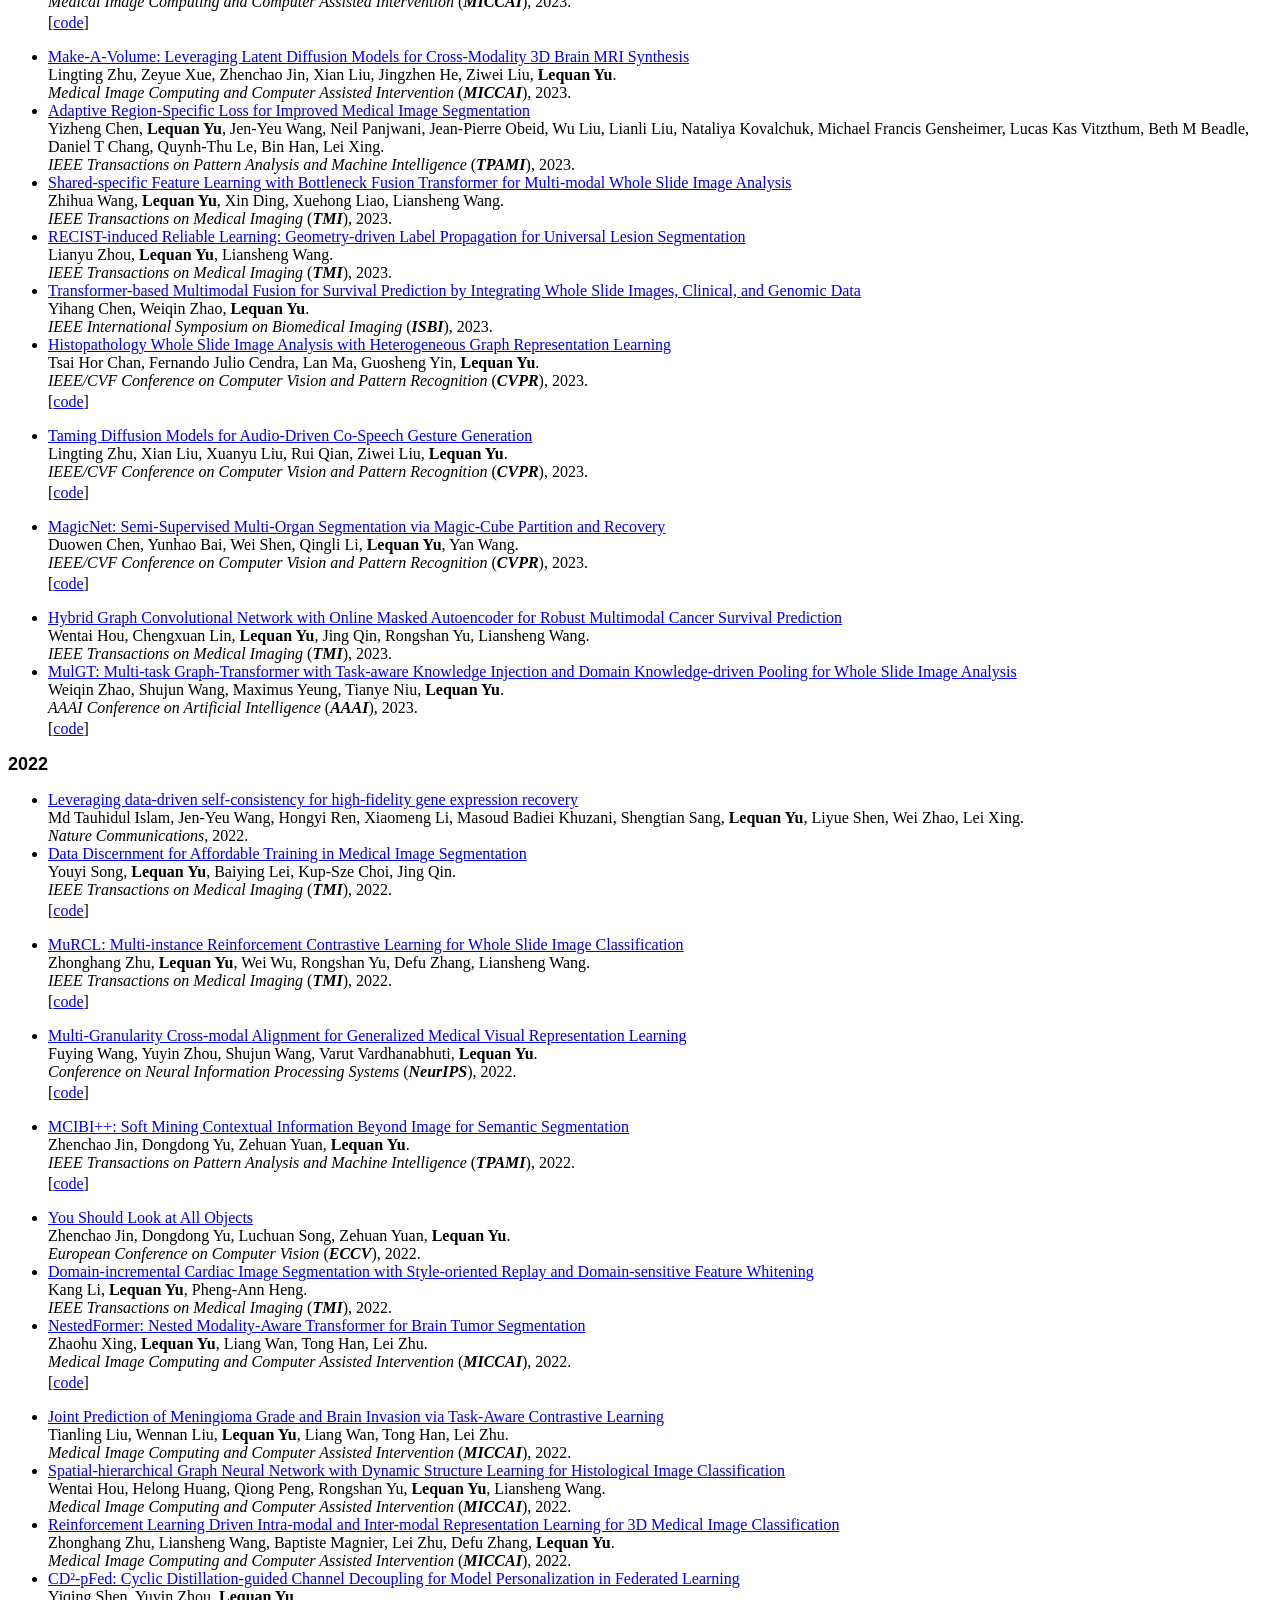
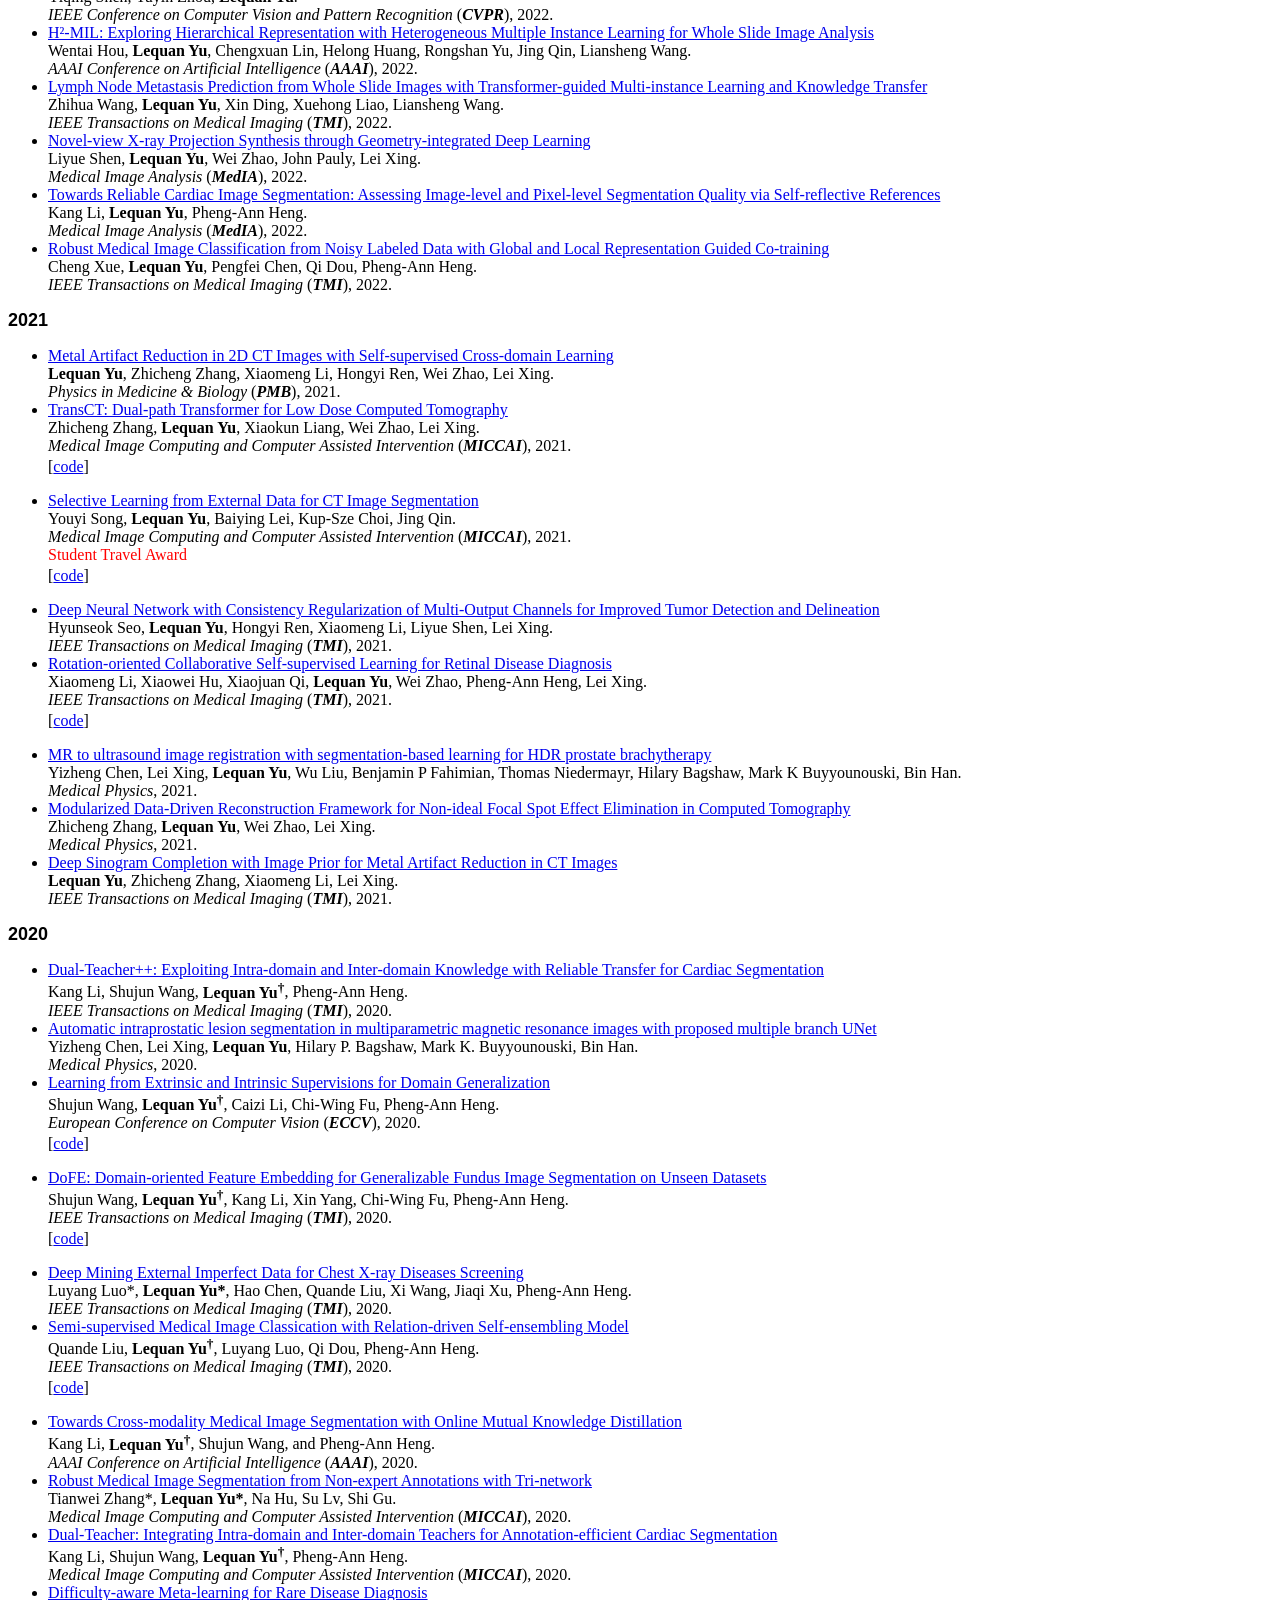
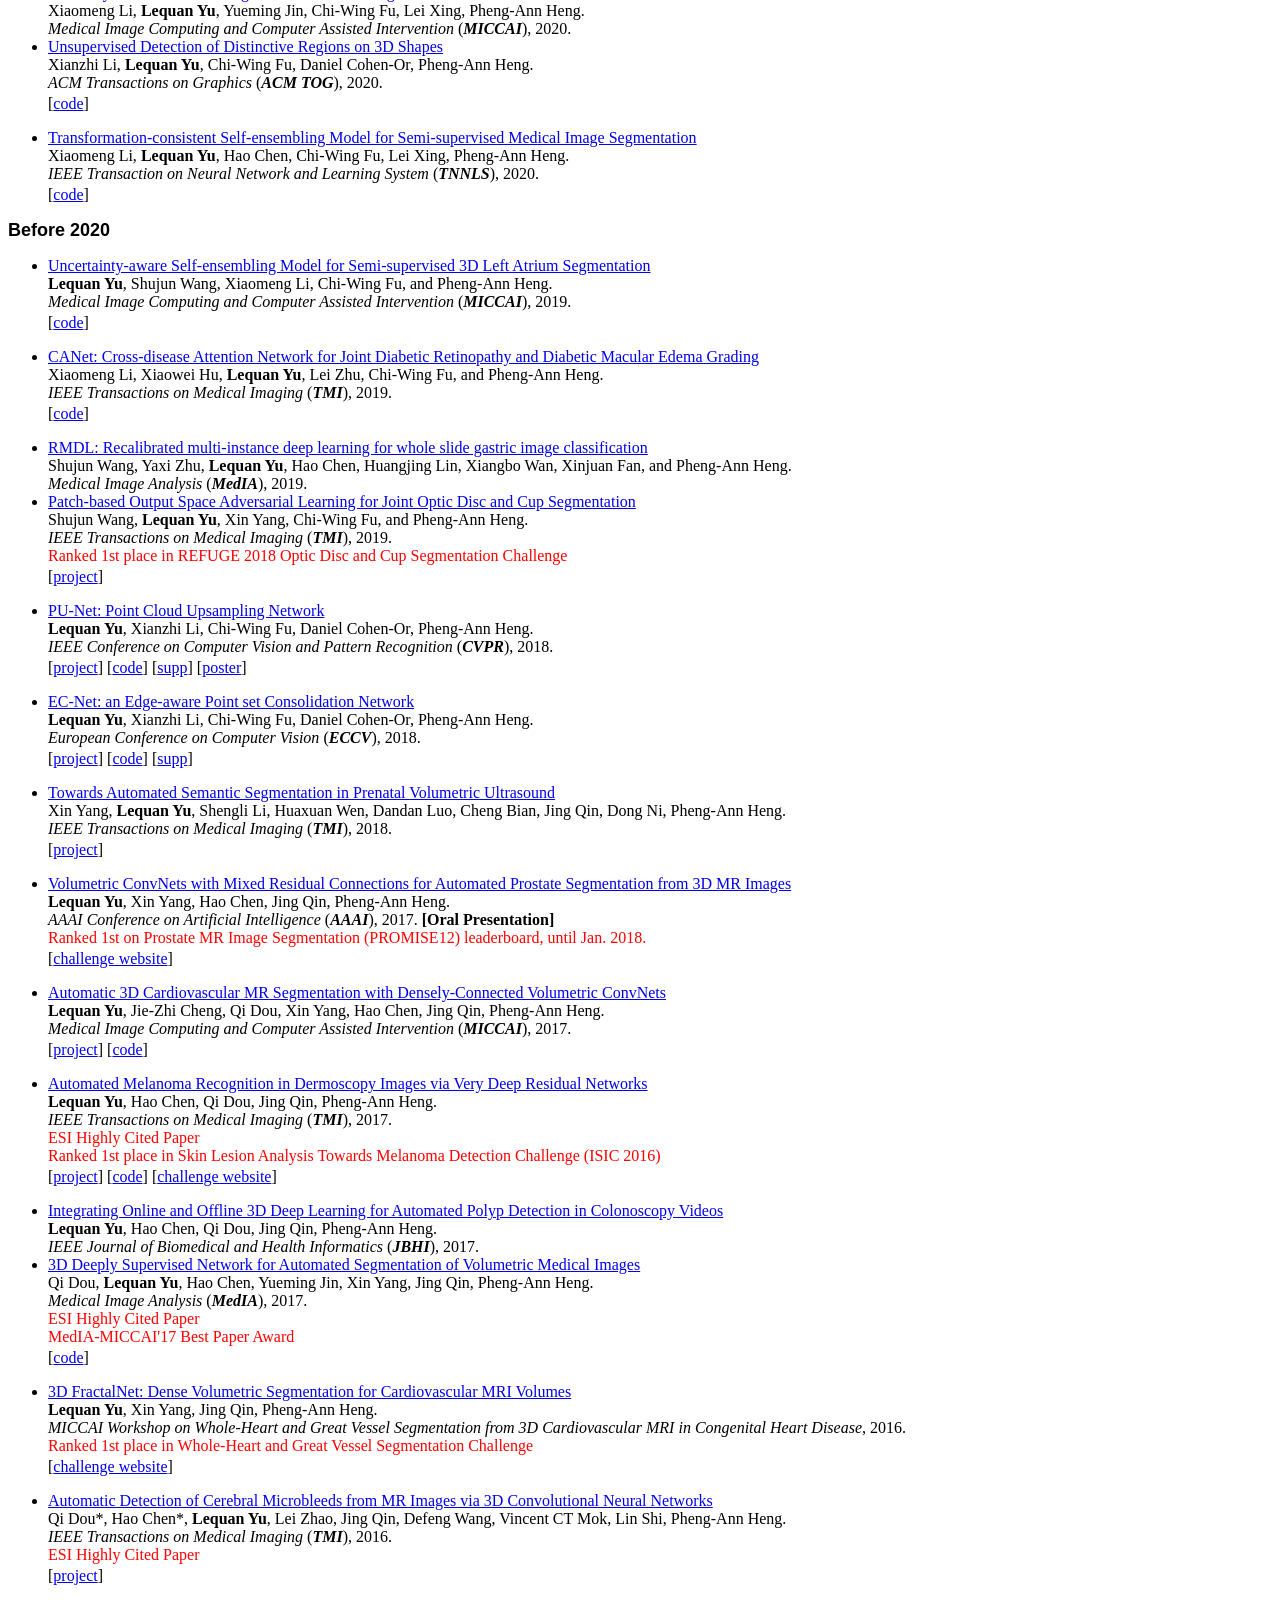
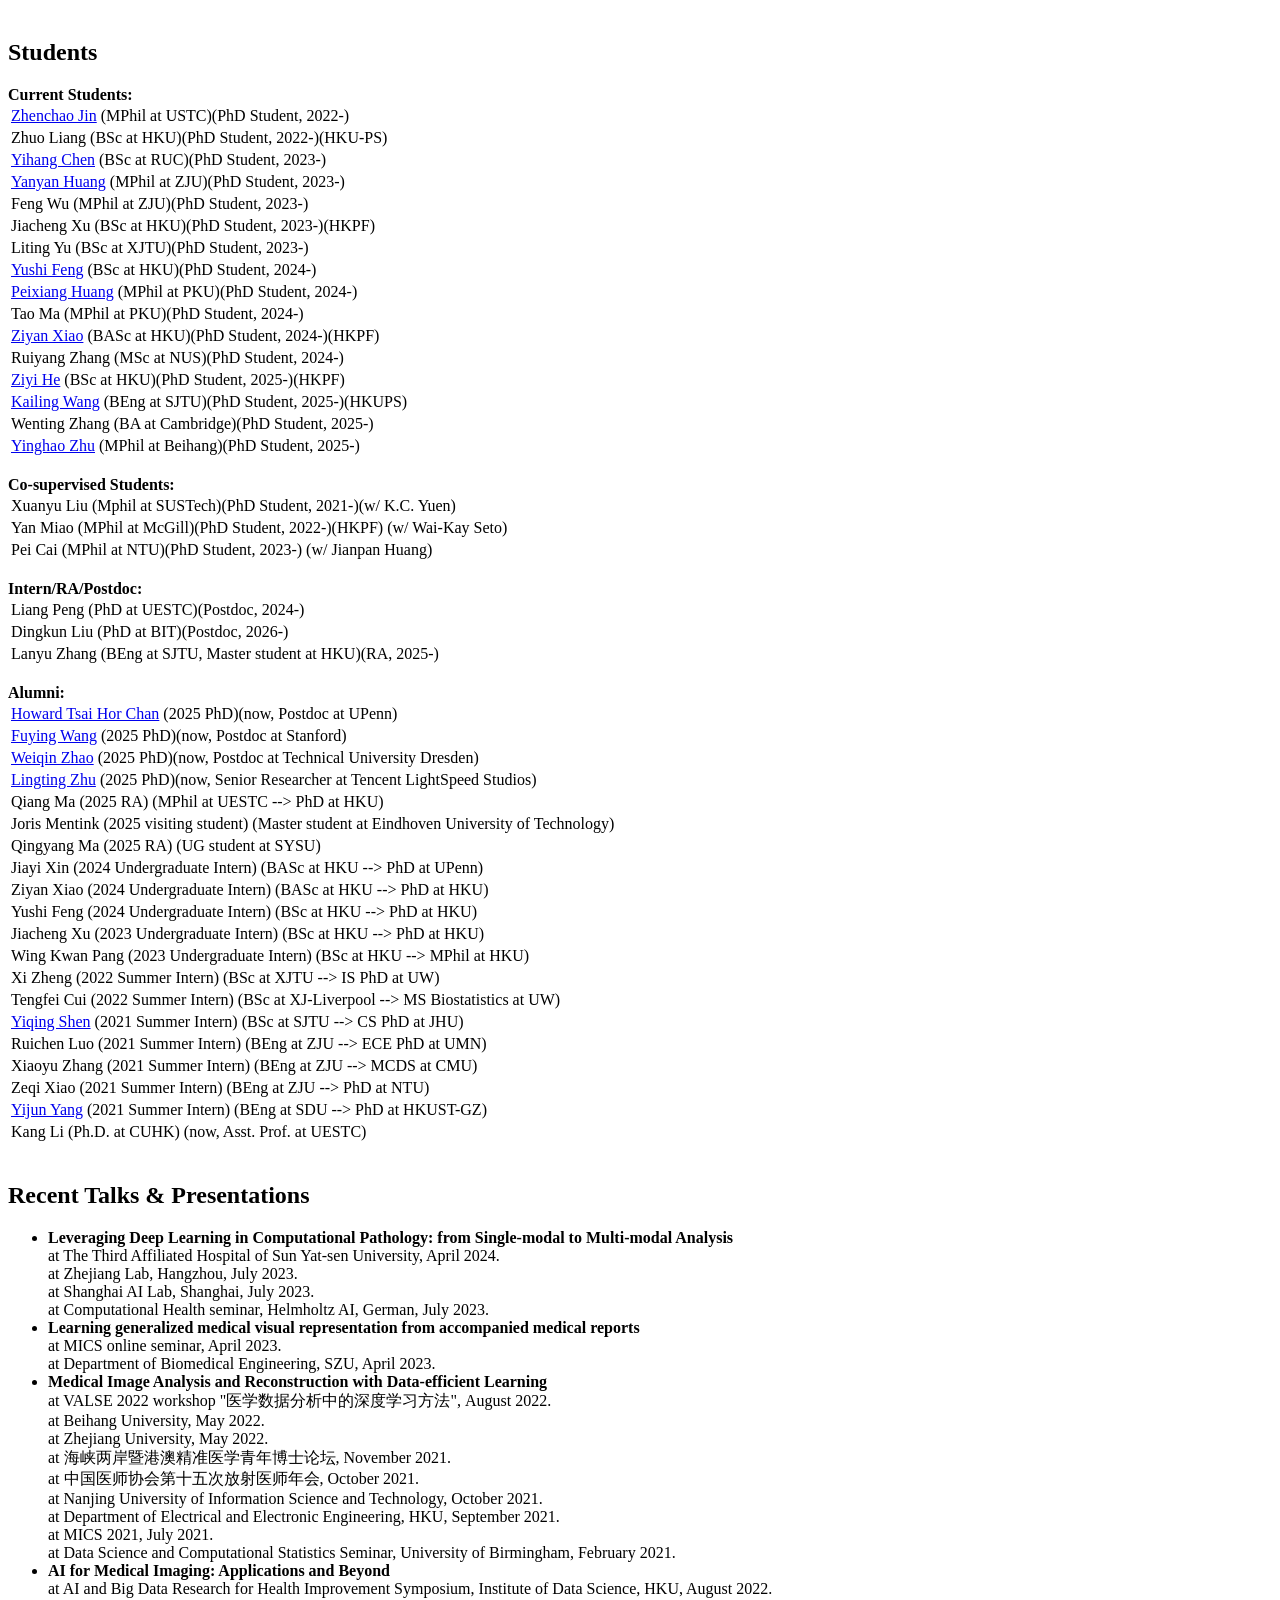
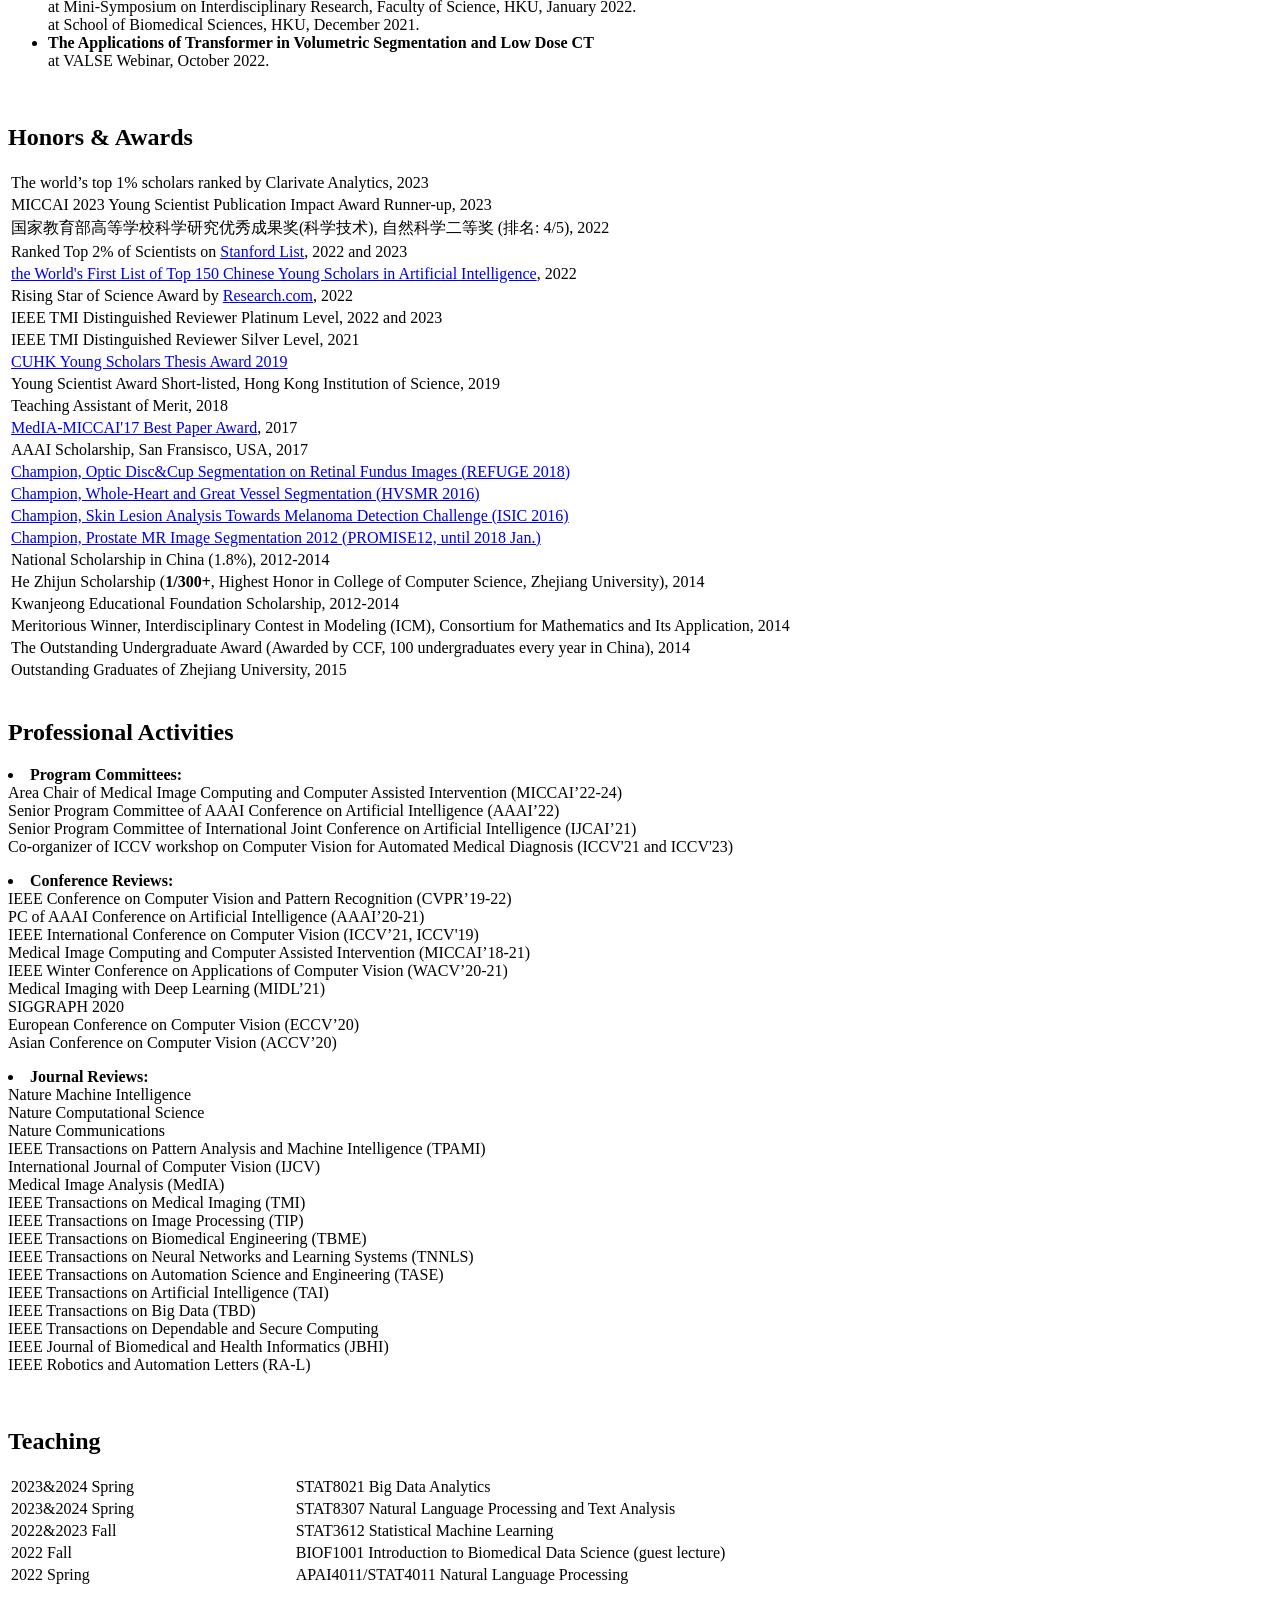
==== commit ddef0d5d: "Update index.html" ====
--- a/index.html
+++ b/index.html
@@ -119,6 +119,12 @@
 
 <div style="height: 240px; overflow: auto;">
 <ul>
+	<li>
+		[10/2026] One paper was accepted by Nature Cardiovascular Research.
+	</li>
+	<li>
+		[08/2026] One paper was accepted by npj Digital Medicine.
+	</li>
 	<li>
 		[01/2026] Recent publications in 2025 Fall/2026 Spring: 2 Nature Communications, 1 Cell Genomics, 2 TMI, 1 IJCV, 3 ICLR, 2 NeurIPS, 2 AAAI.
 	</li>
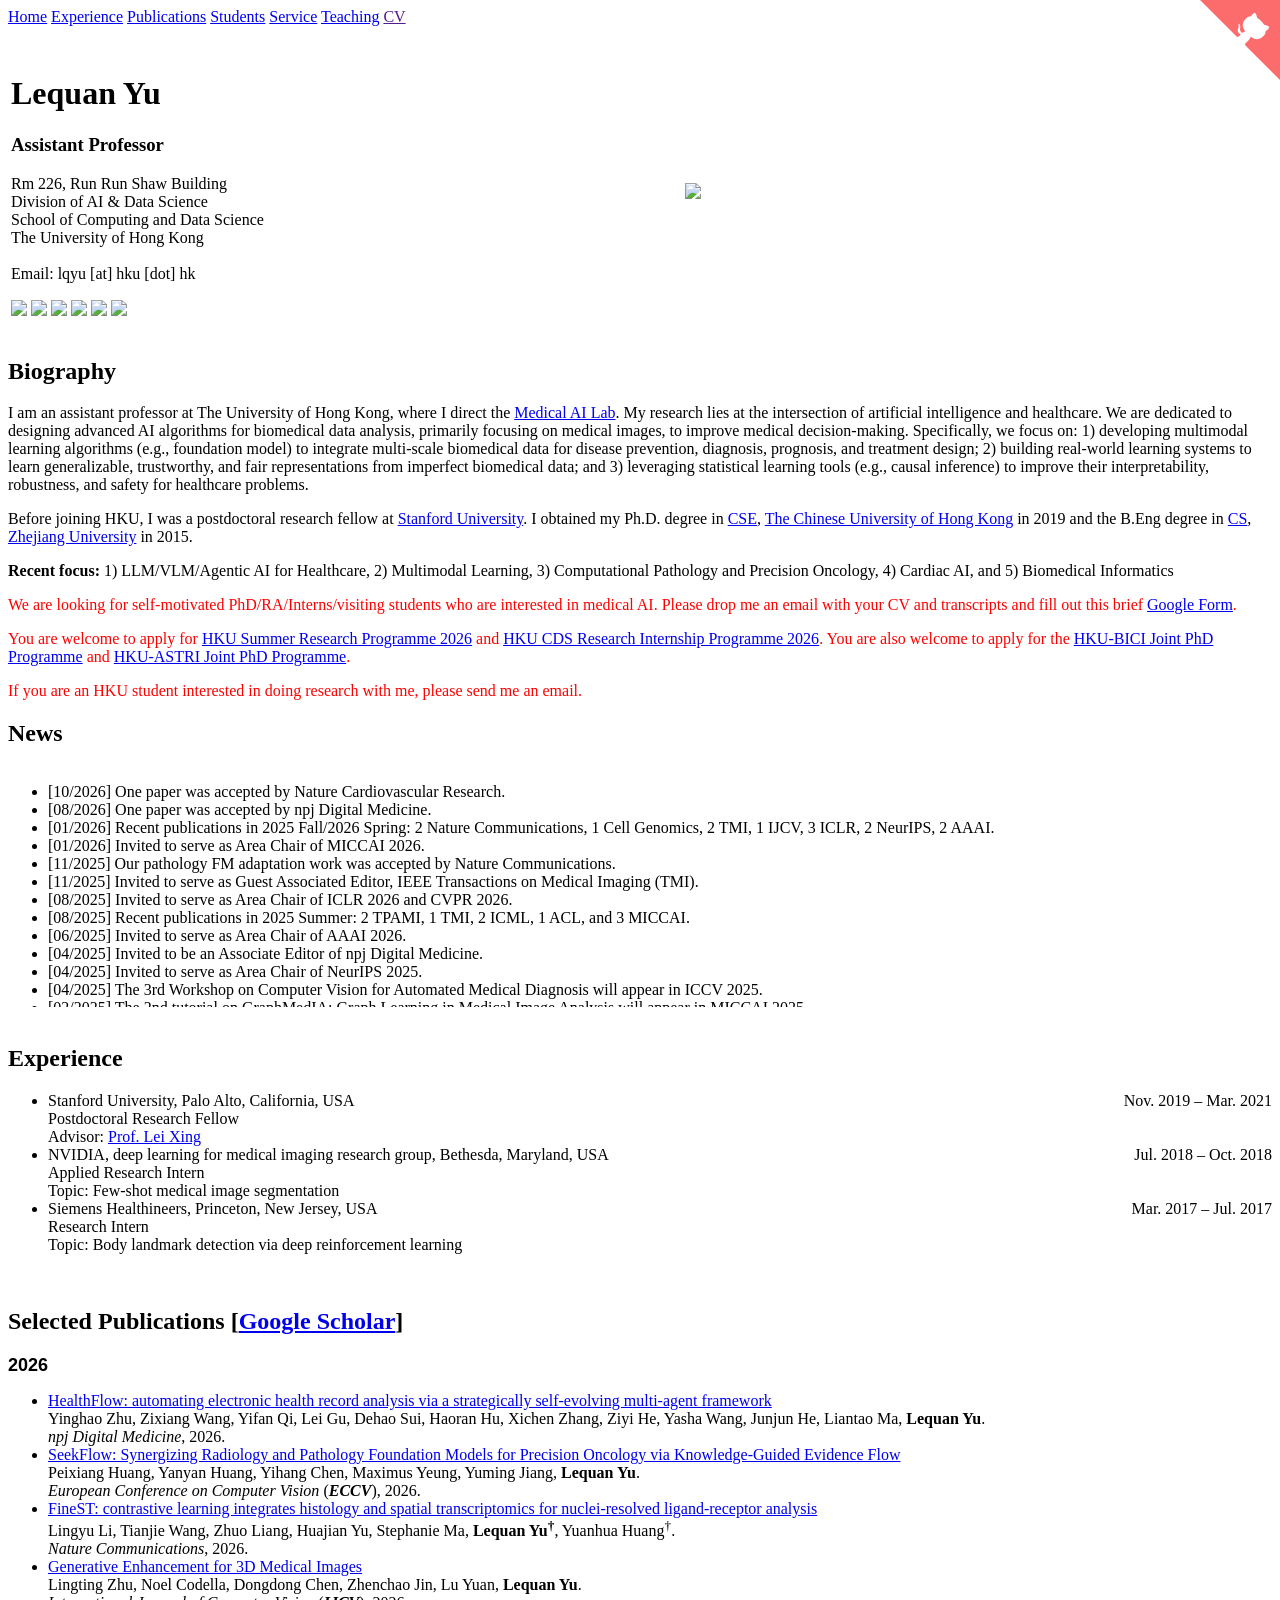
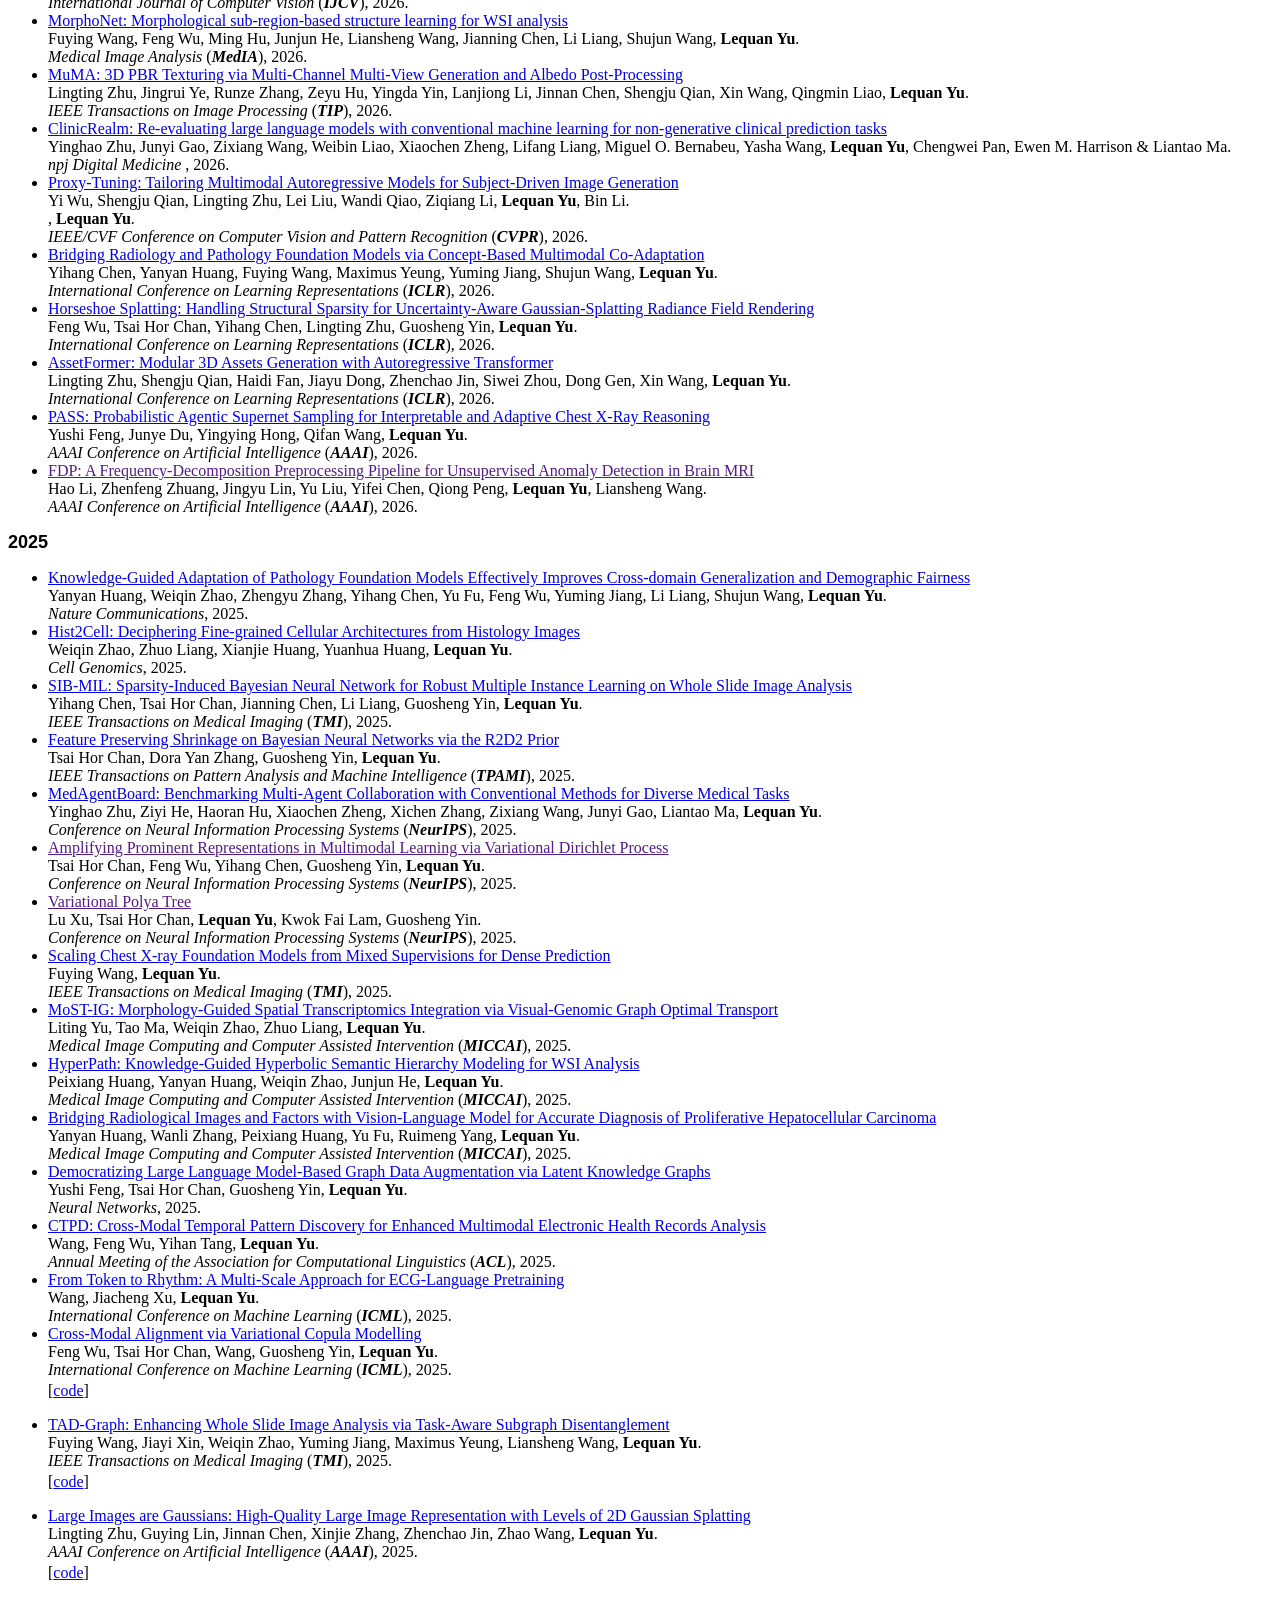
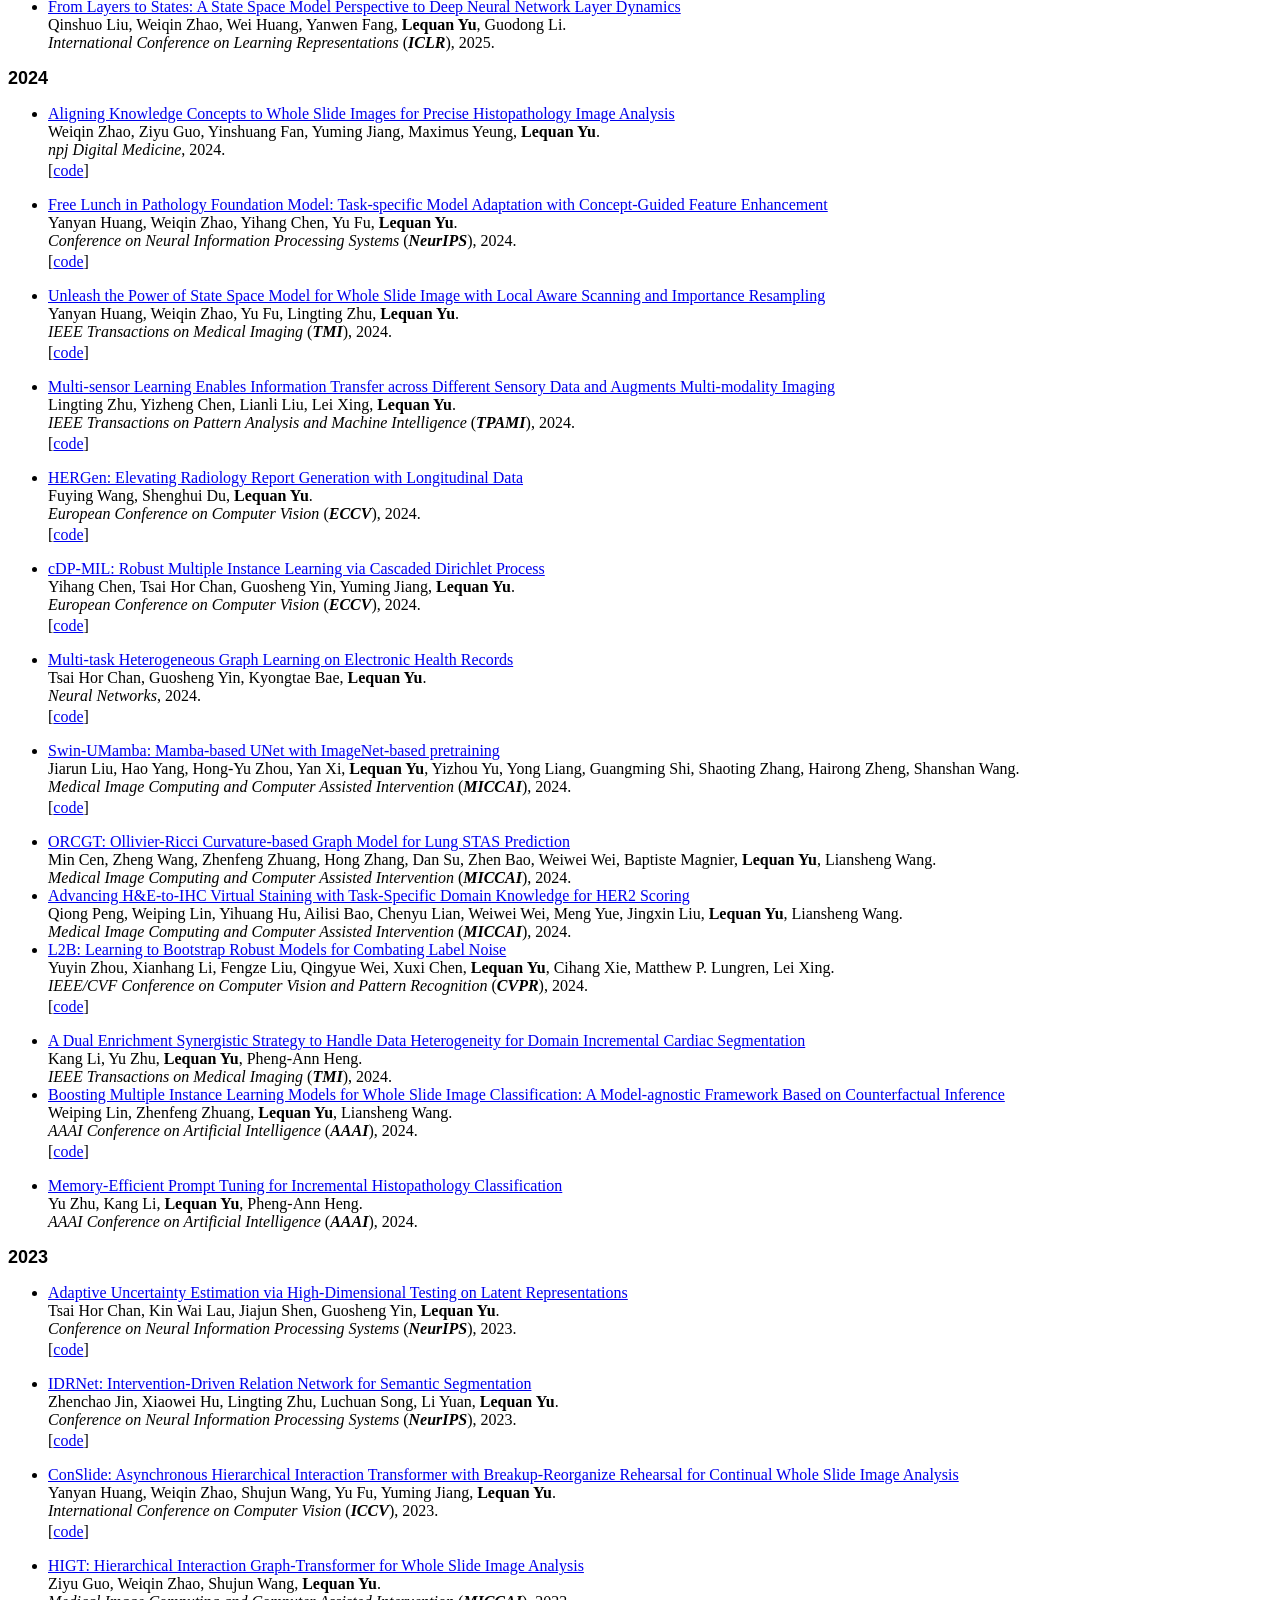
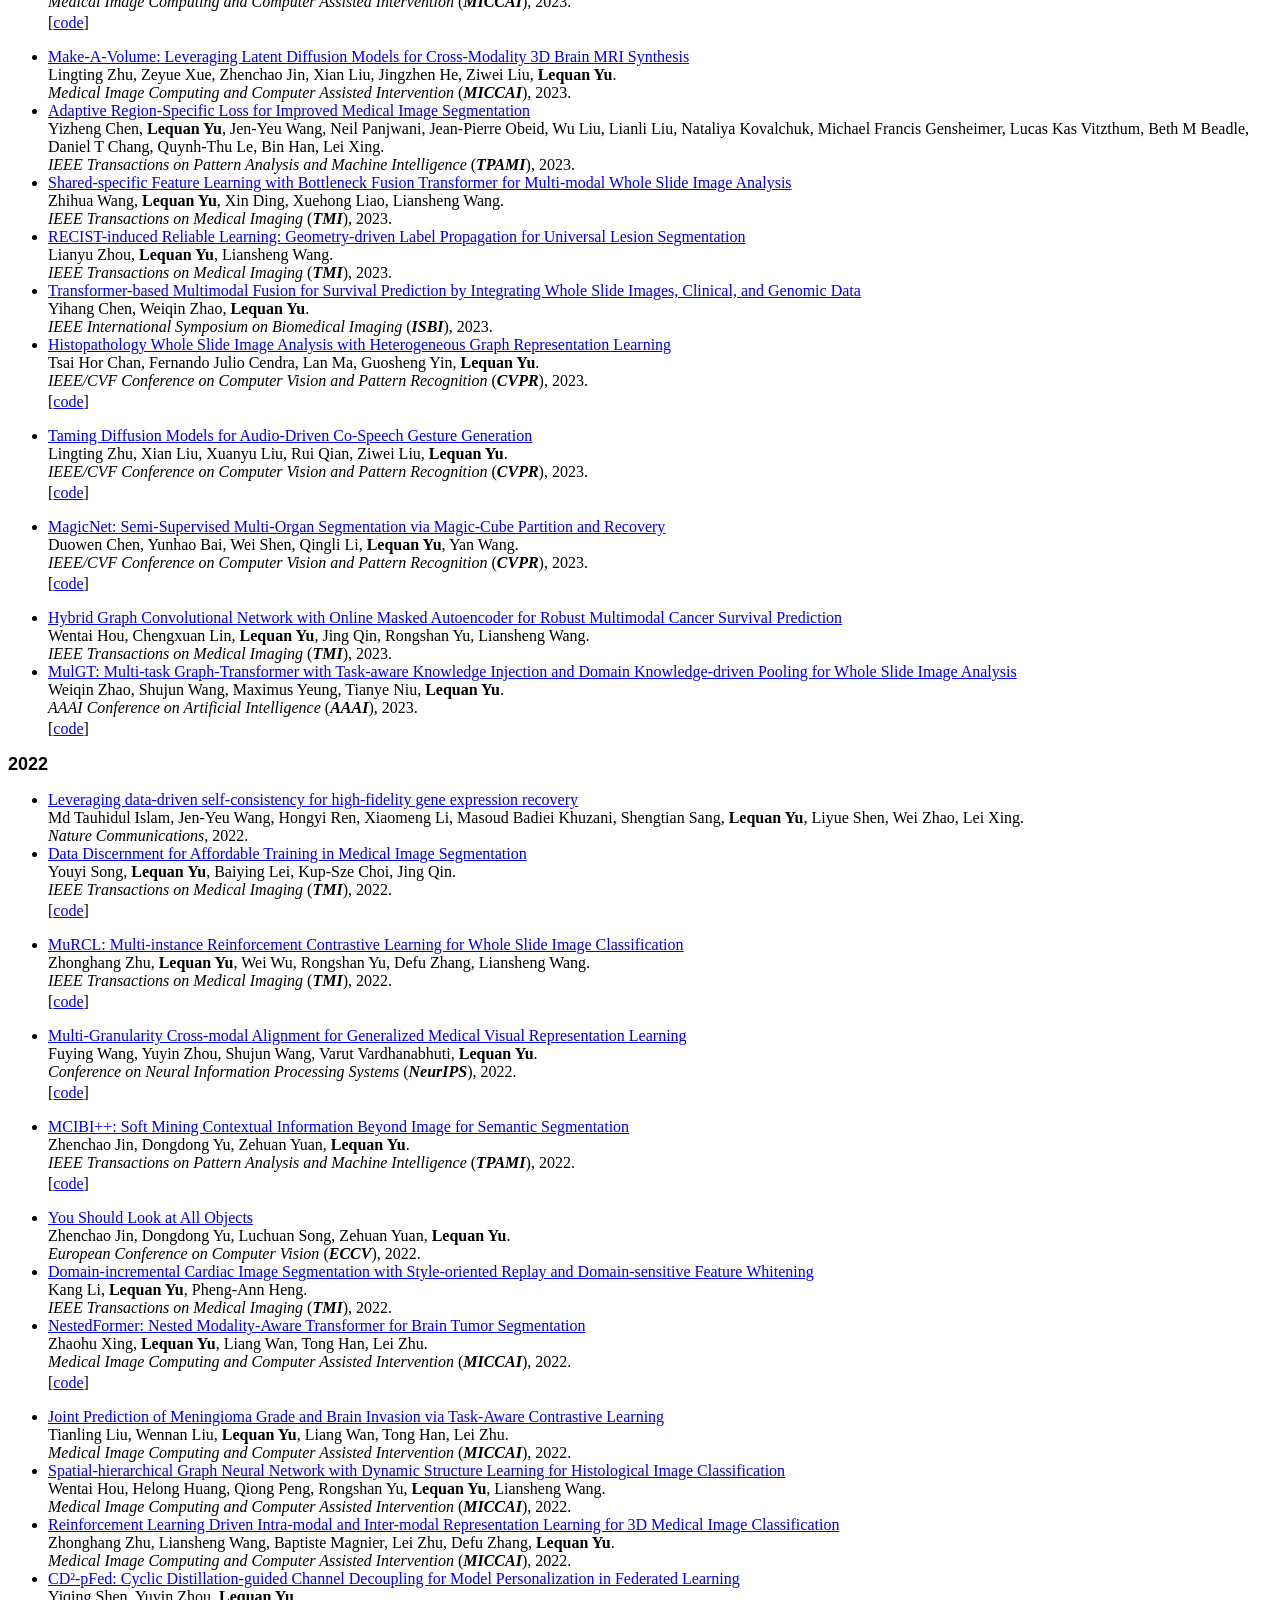
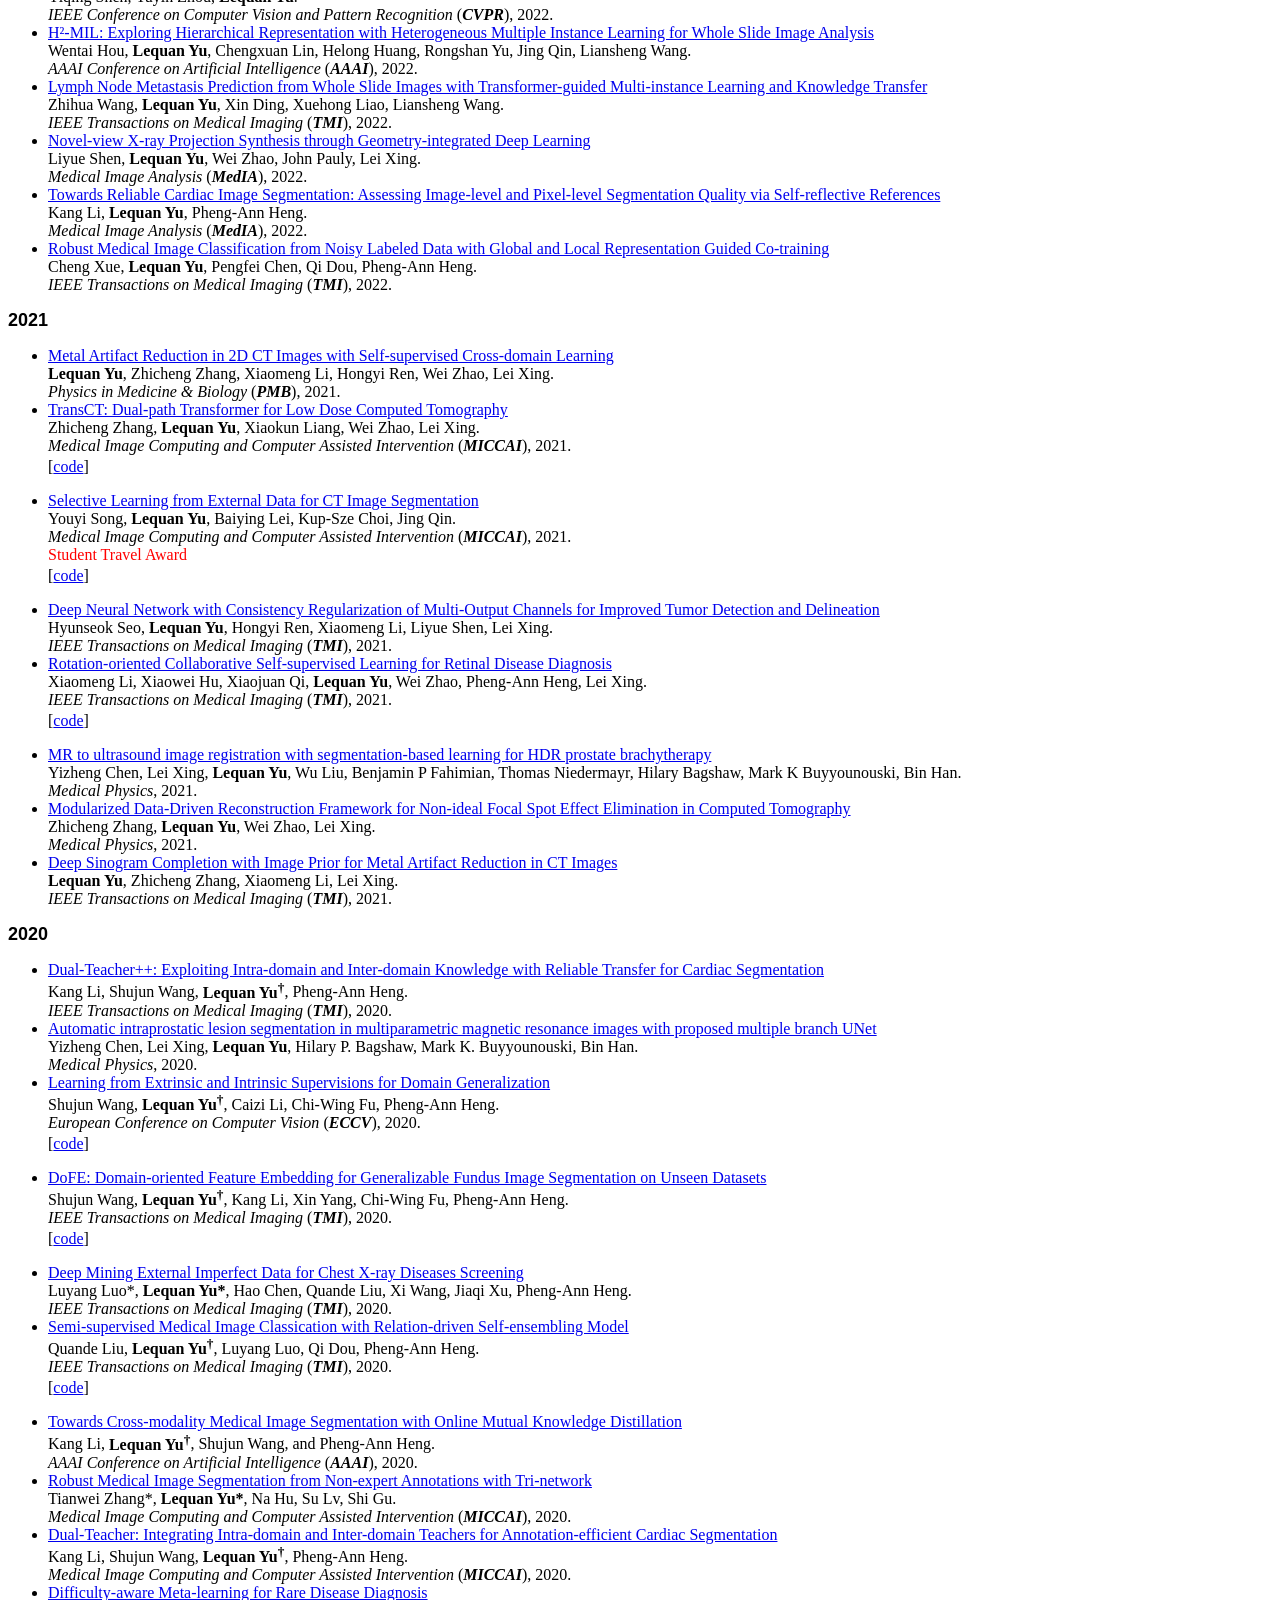
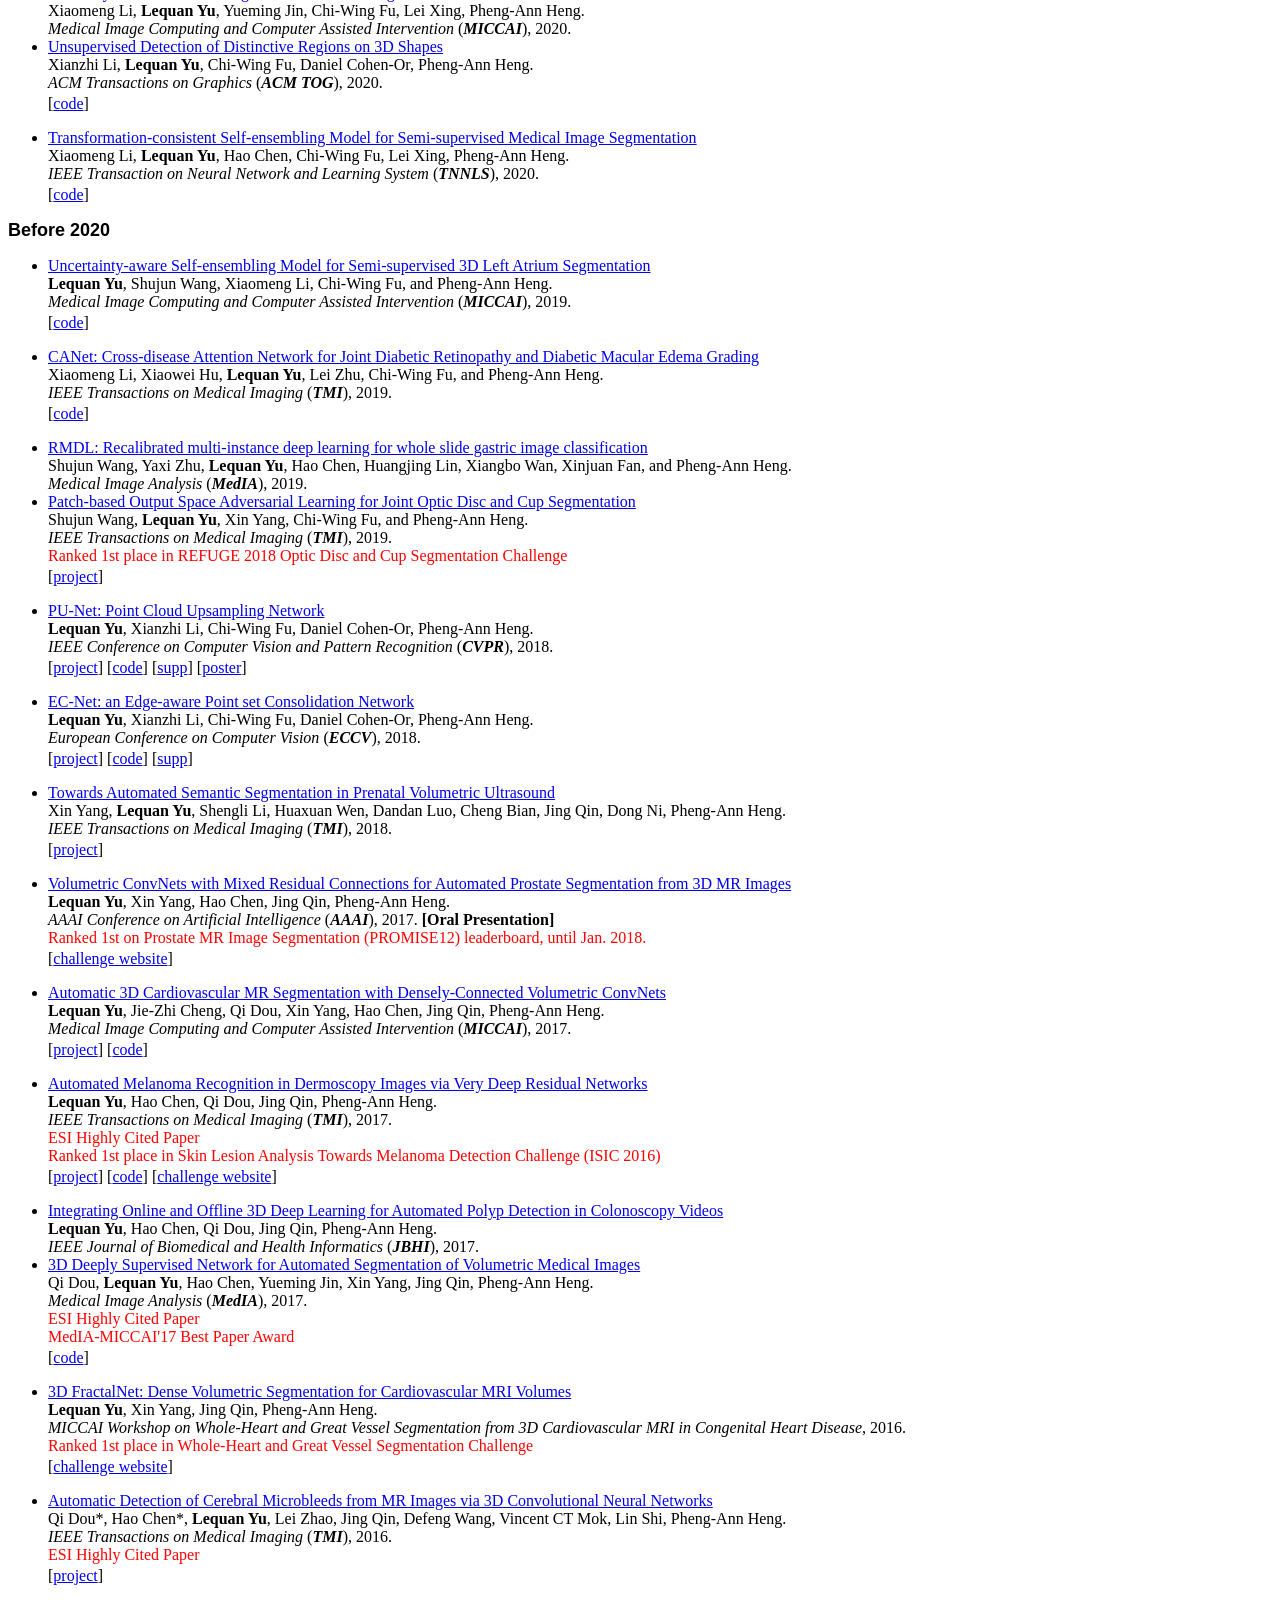
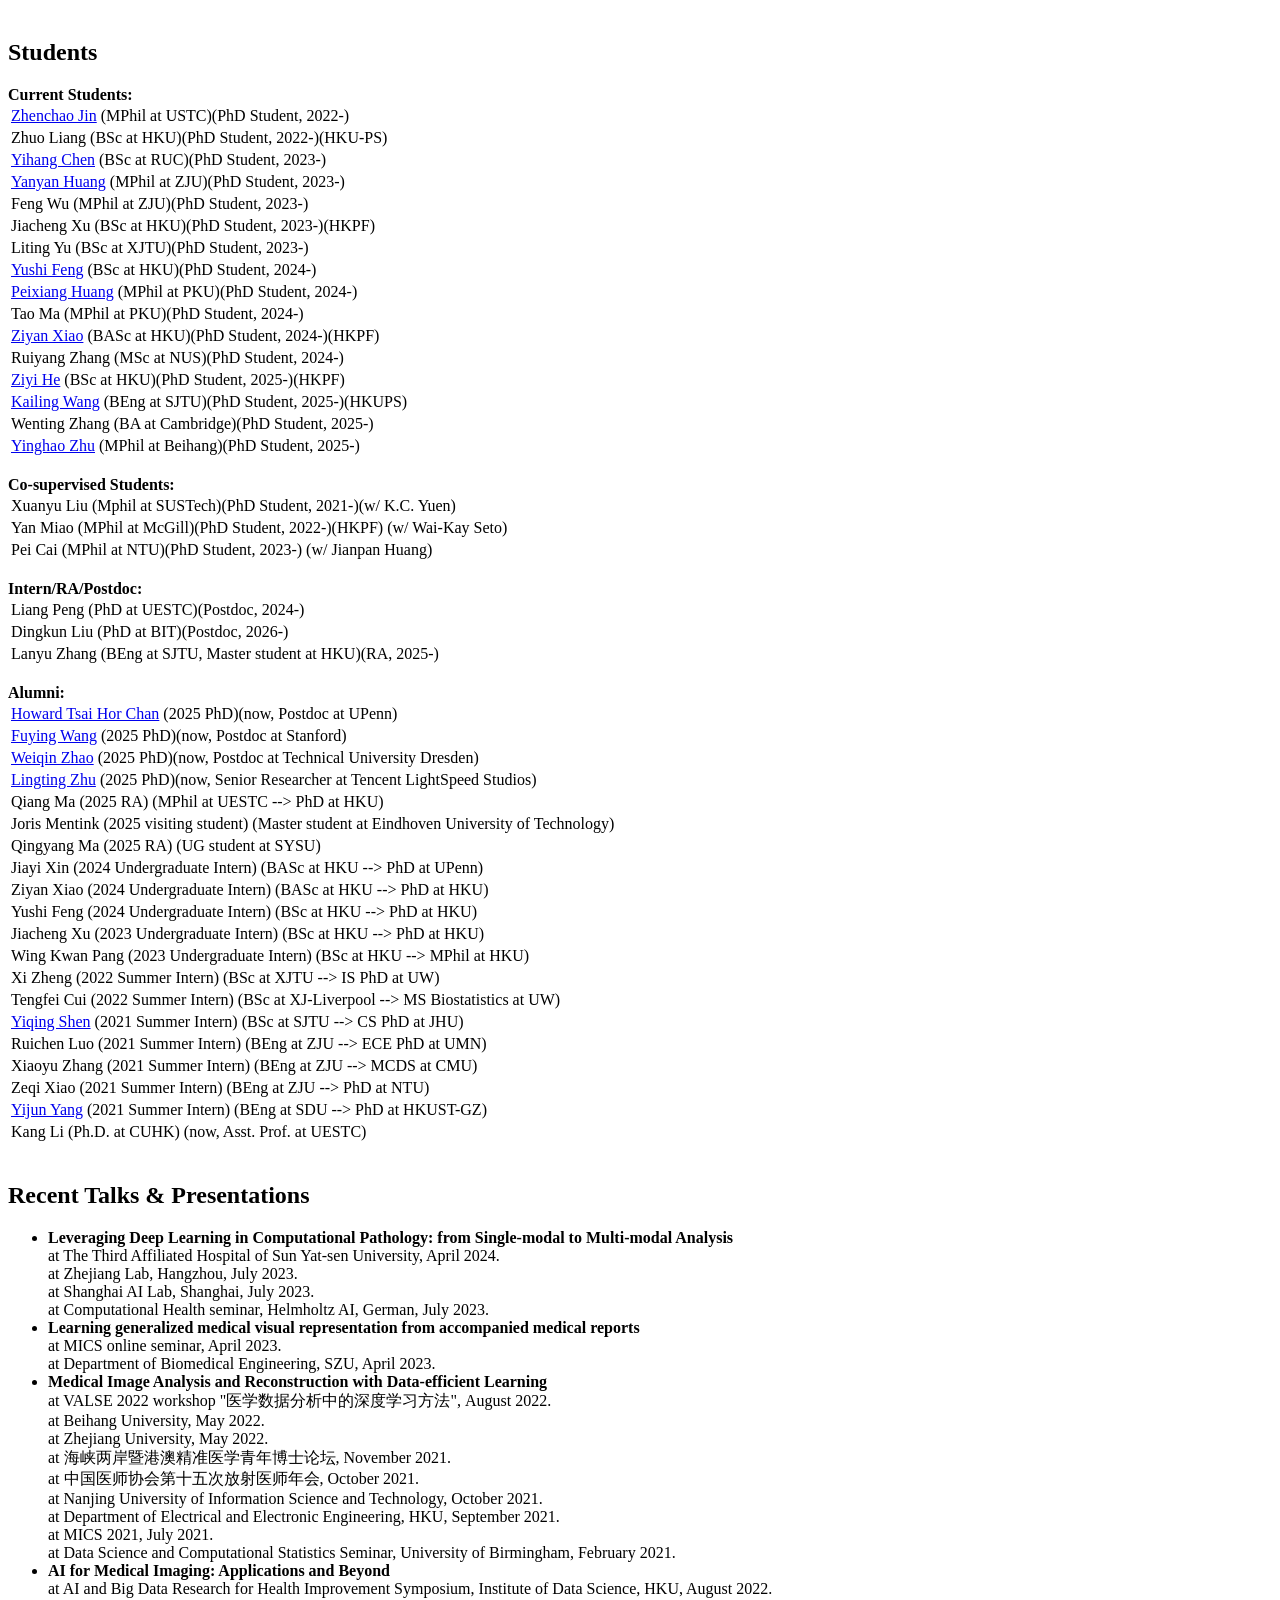
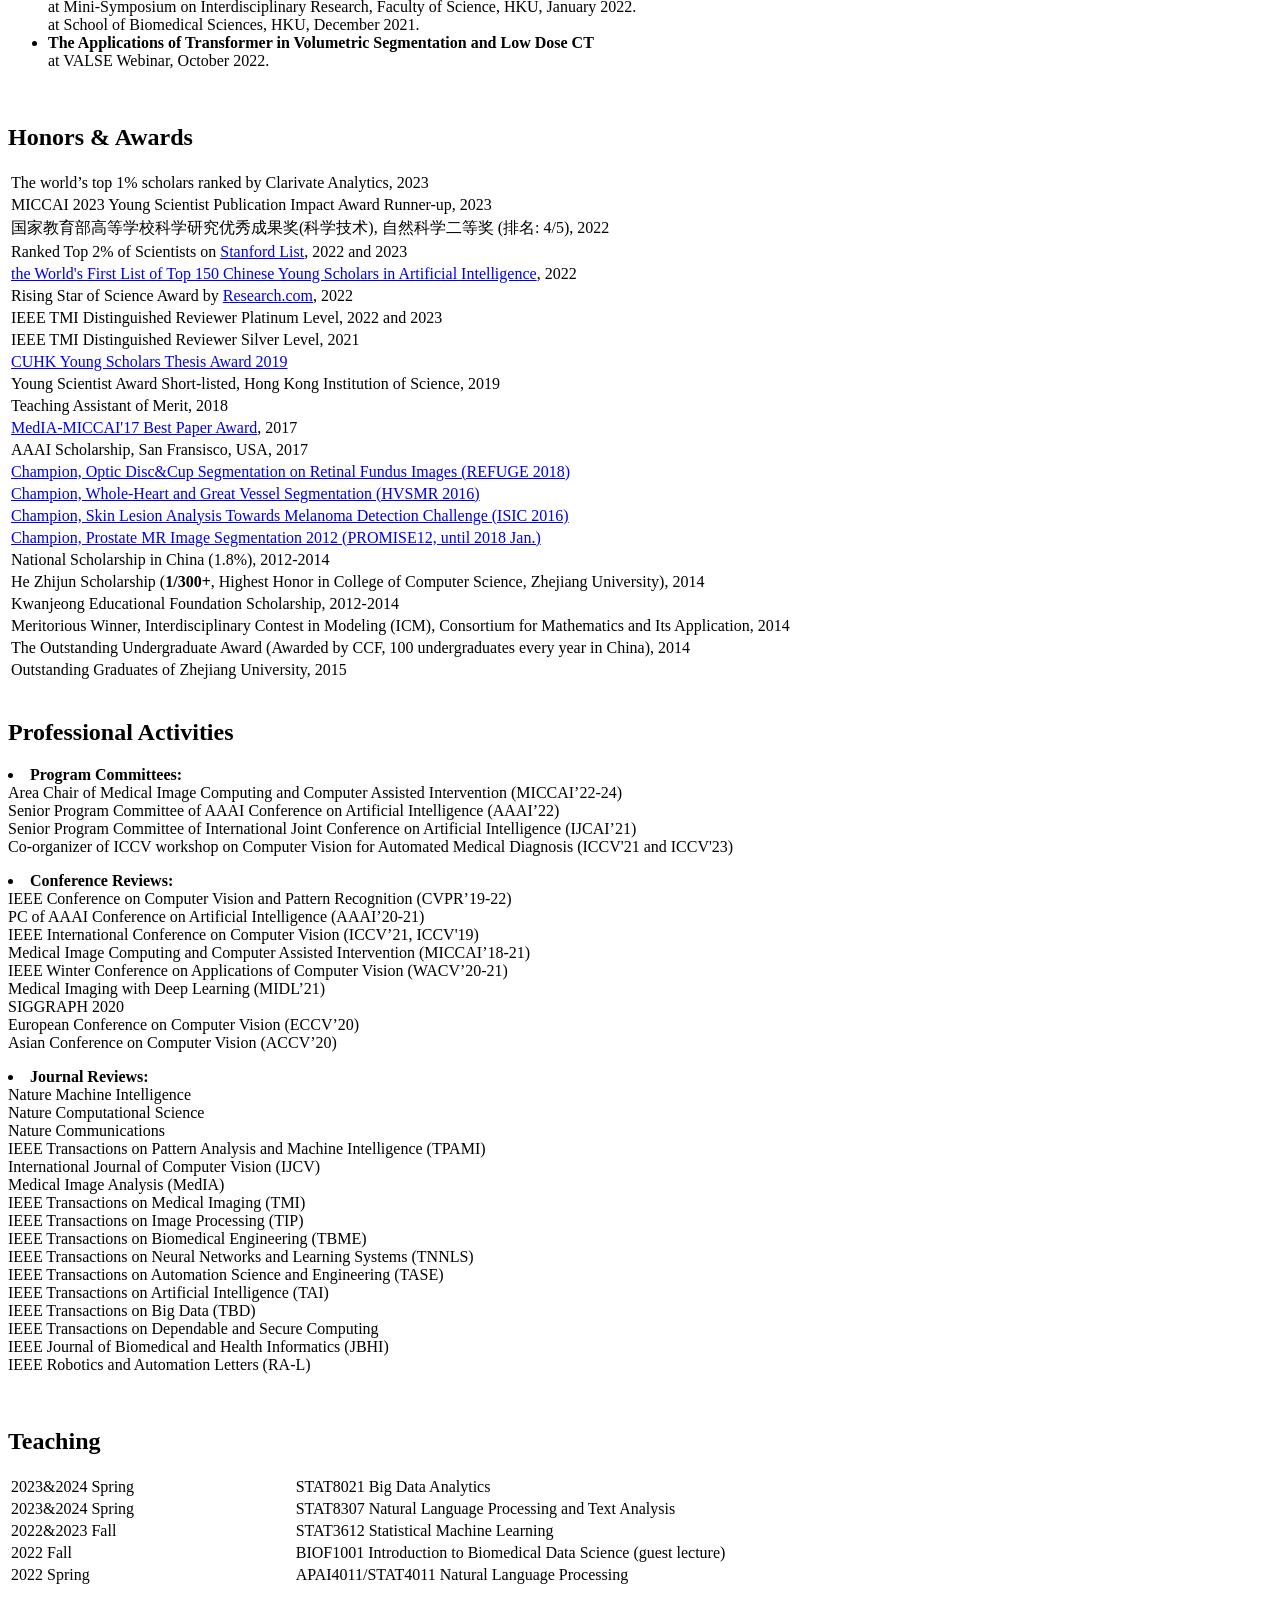
==== commit 77f14ce0: "Update index.html" ====
--- a/index.html
+++ b/index.html
@@ -6,7 +6,7 @@
 <meta http-equiv="Content-Type" content="text/html;charset=utf-8" />
 
 <meta name="keywords" content="Lequan Yu, Yu Lequan, Lequan, HKU, University of Hong Kong, Stanford, CUHK, The Chinese University of Hong Kong, ZJU, Zhejiang University, Artificial Intelligence, Computer, Vision, Machine, Learning, Medical Image, Multimodal Learning, Medical AI, AI for Healthcare"> 
-<meta name="description" content="Lequan Yu is an Associate Professor at HKU.">
+<meta name="description" content="Lequan Yu is an Assistant Professor at HKU.">
 <meta name="google-site-verification" content="yy_3iiS_X6pJdegdwitJMrH0LRLHXwpjrV9RKLXxKjg" />
 <link rel="stylesheet" href="jemdoc.css" type="text/css">
 <title>Lequan Yu</title>
@@ -48,7 +48,7 @@
 					<h1>Lequan Yu</h1><h1>
 				</h1></div>
 
-				<h3>Associate Professor</h3>
+				<h3>Assistant Professor</h3>
 				<p>
 					Rm 226, Run Run Shaw Building<br>
 					Division of AI & Data Science<br>
@@ -77,7 +77,7 @@
 
 <h2>Biography</h2>
 <p>
-	I am an associate professor at The University of Hong Kong, where I direct the <a href="https://hku-medai.github.io/">Medical AI Lab</a>.  My research lies at the intersection of artificial intelligence and healthcare. 
+	I am an assistant professor at The University of Hong Kong, where I direct the <a href="https://hku-medai.github.io/">Medical AI Lab</a>.  My research lies at the intersection of artificial intelligence and healthcare. 
 	We are dedicated to designing advanced AI algorithms for biomedical data analysis, primarily focusing on medical images, to improve medical decision-making.  
 	Specifically, we focus on: 
 	1) developing multimodal learning algorithms (e.g., foundation model) to integrate multi-scale biomedical data for disease prevention, diagnosis, prognosis, and treatment design; 
